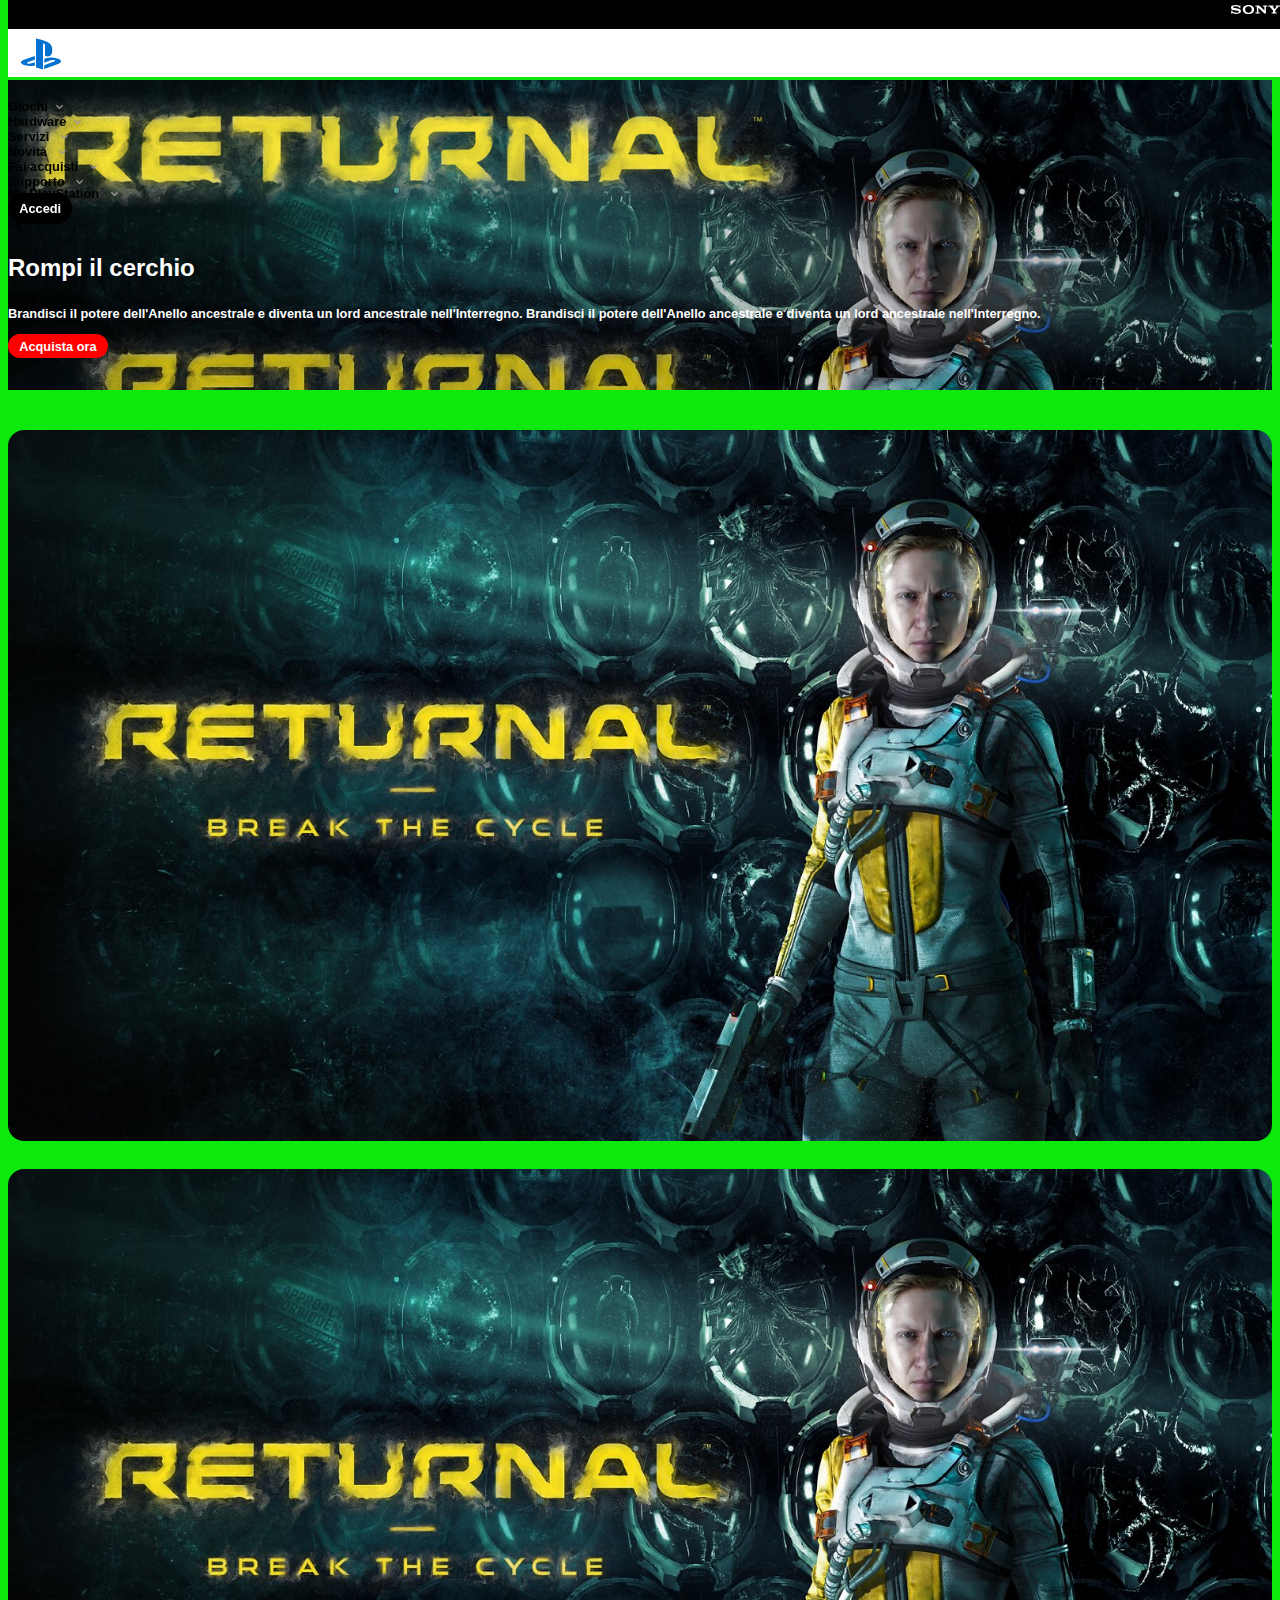
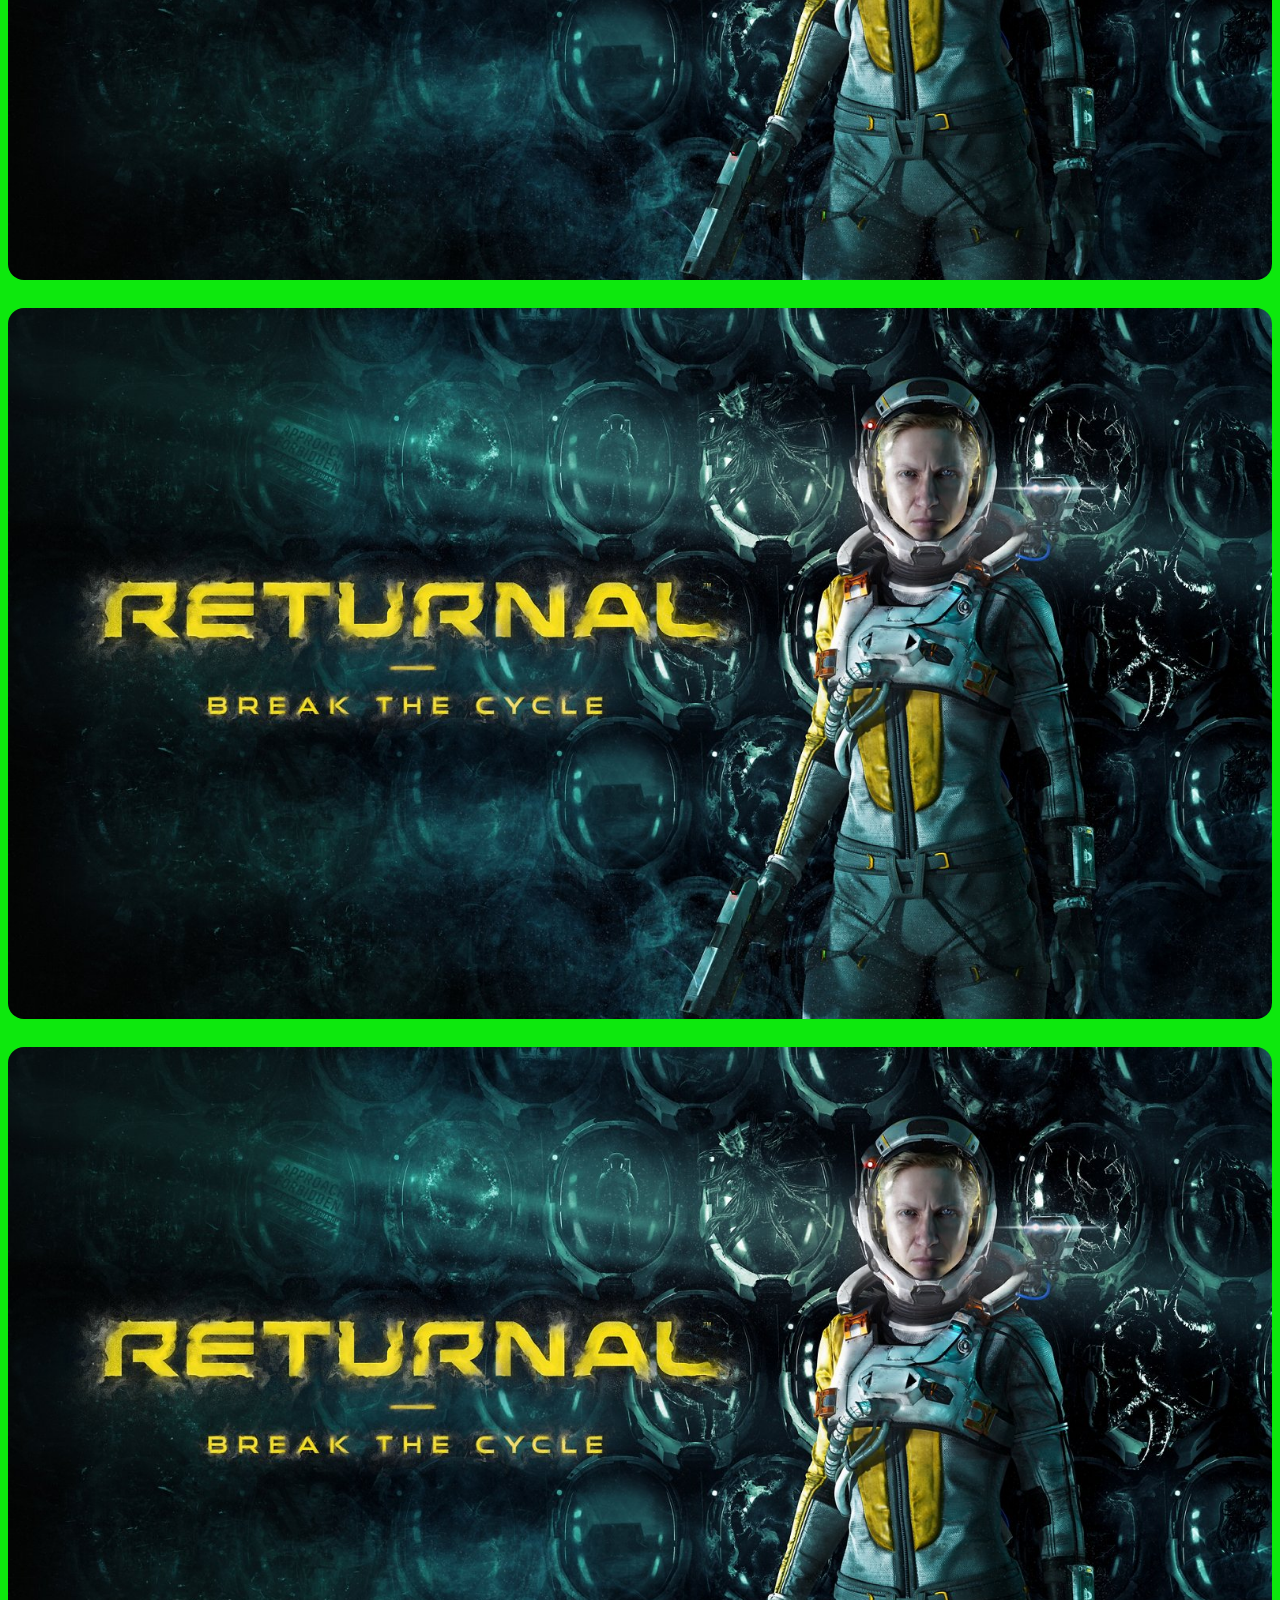
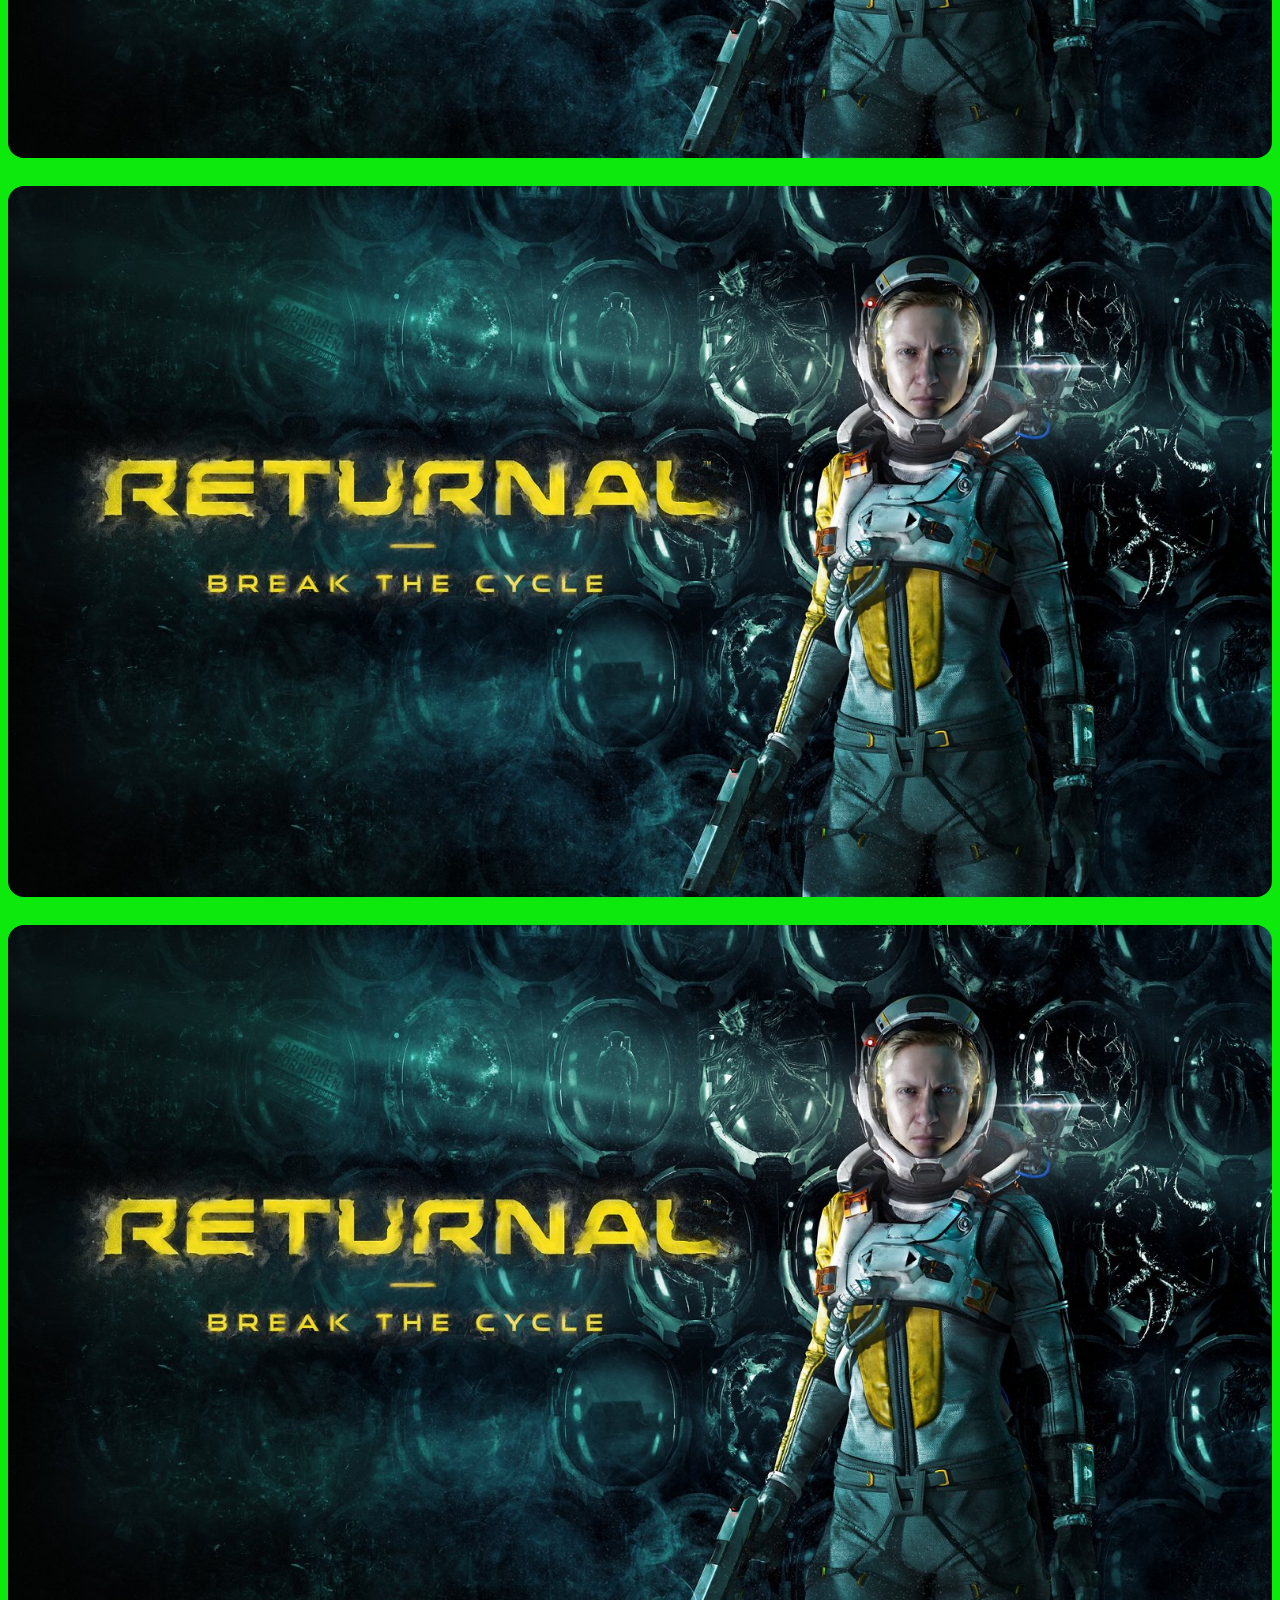
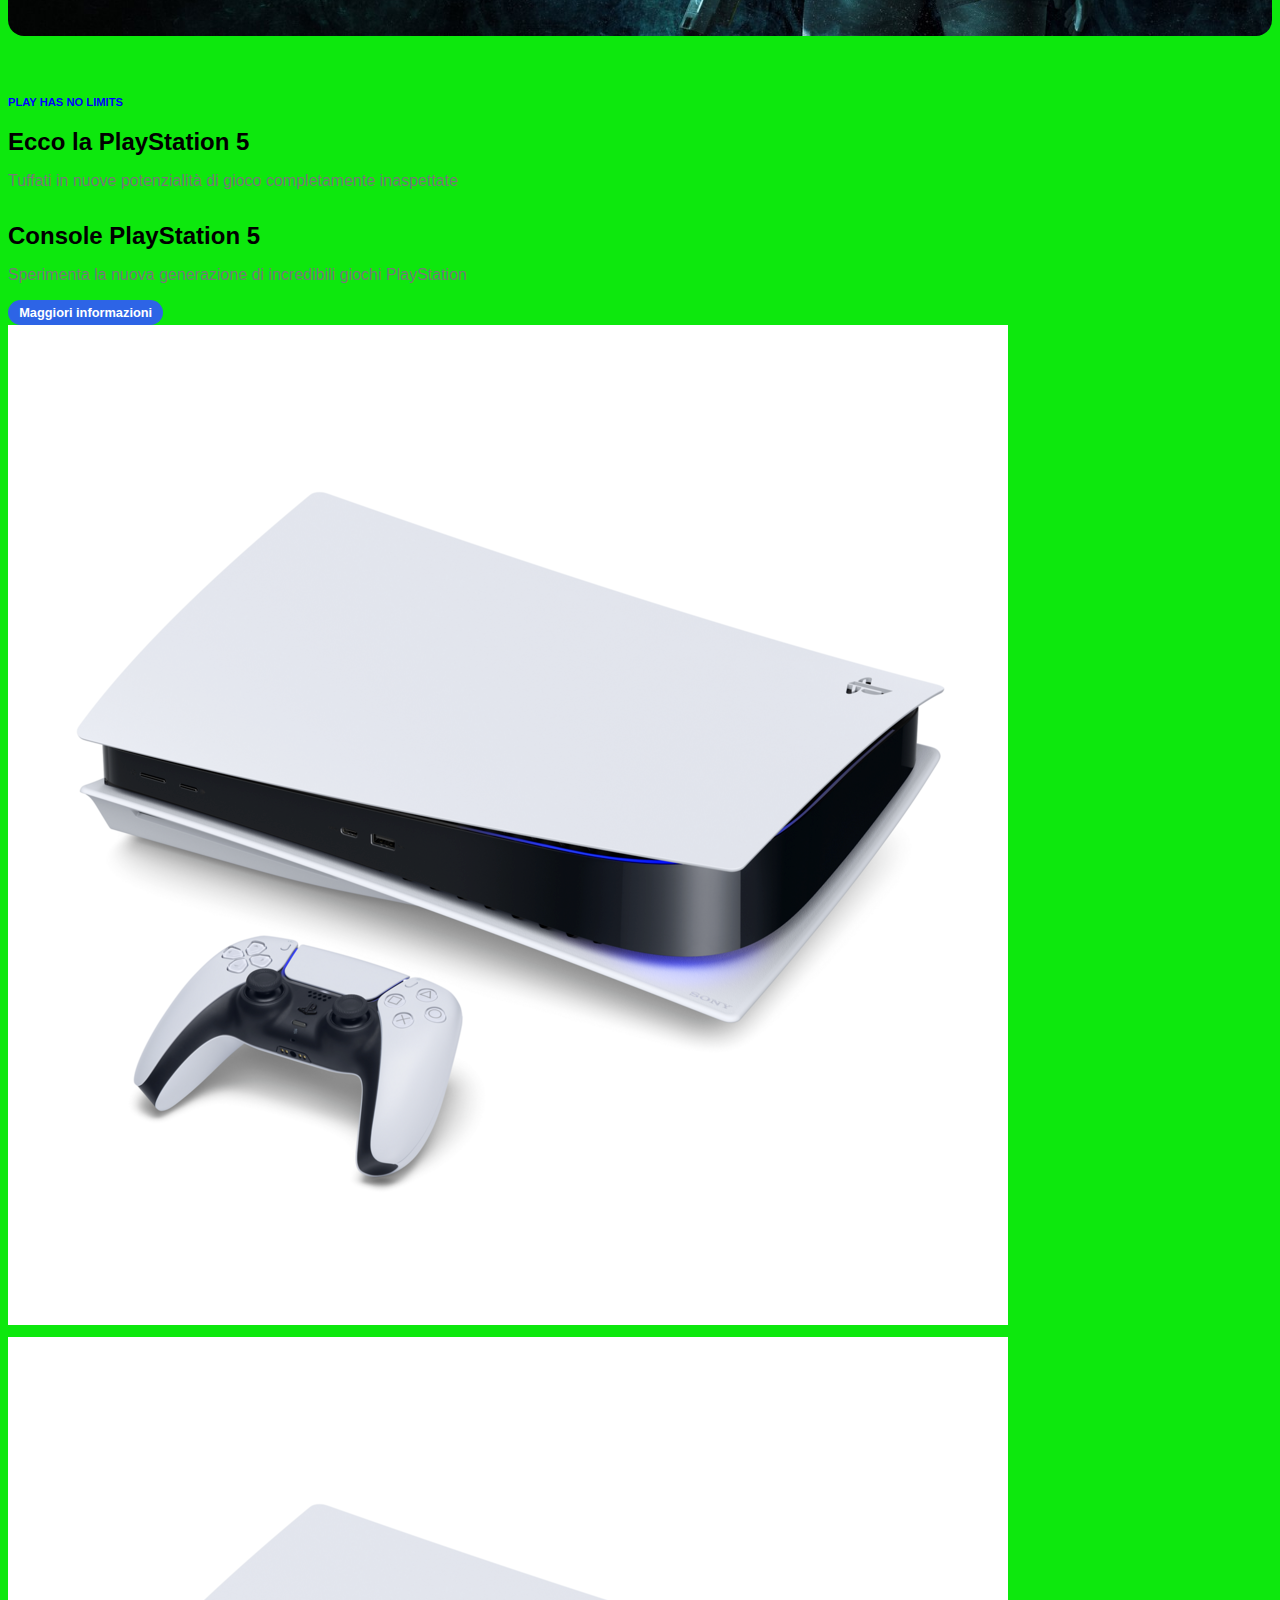
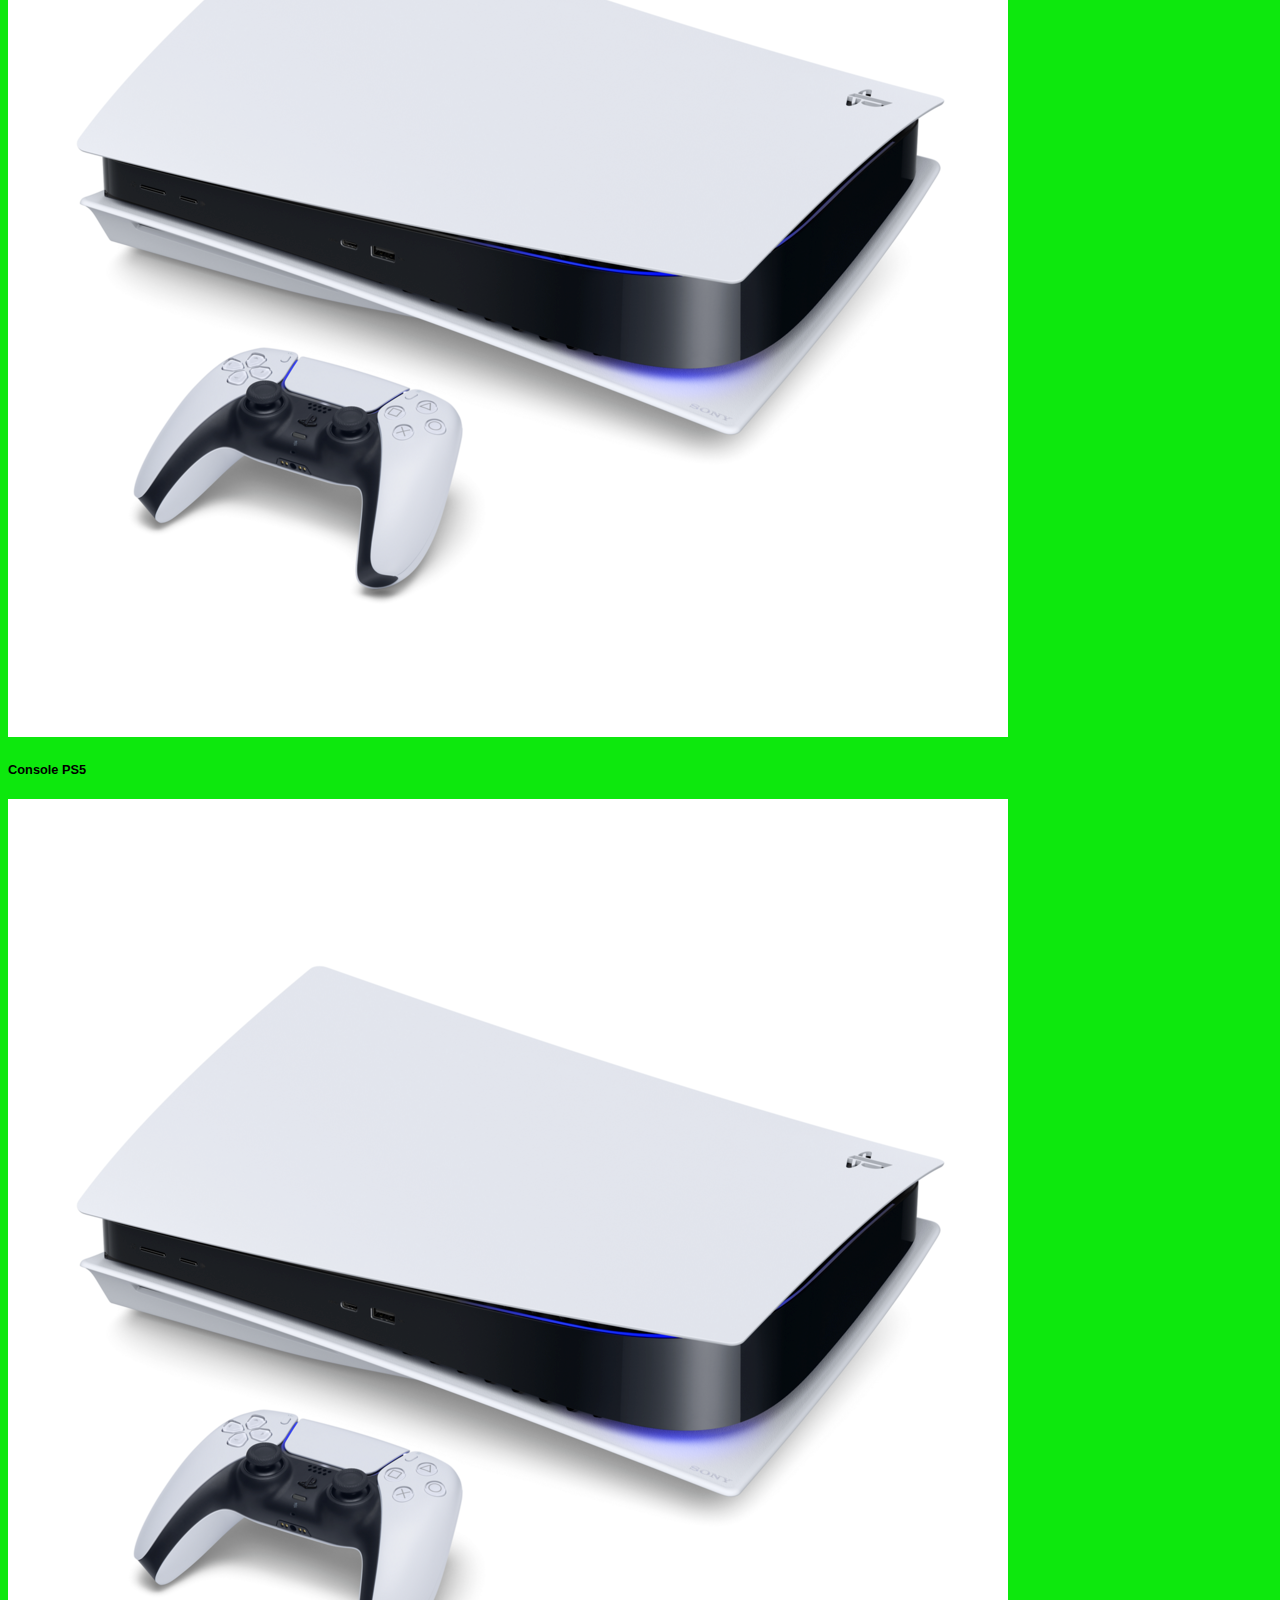
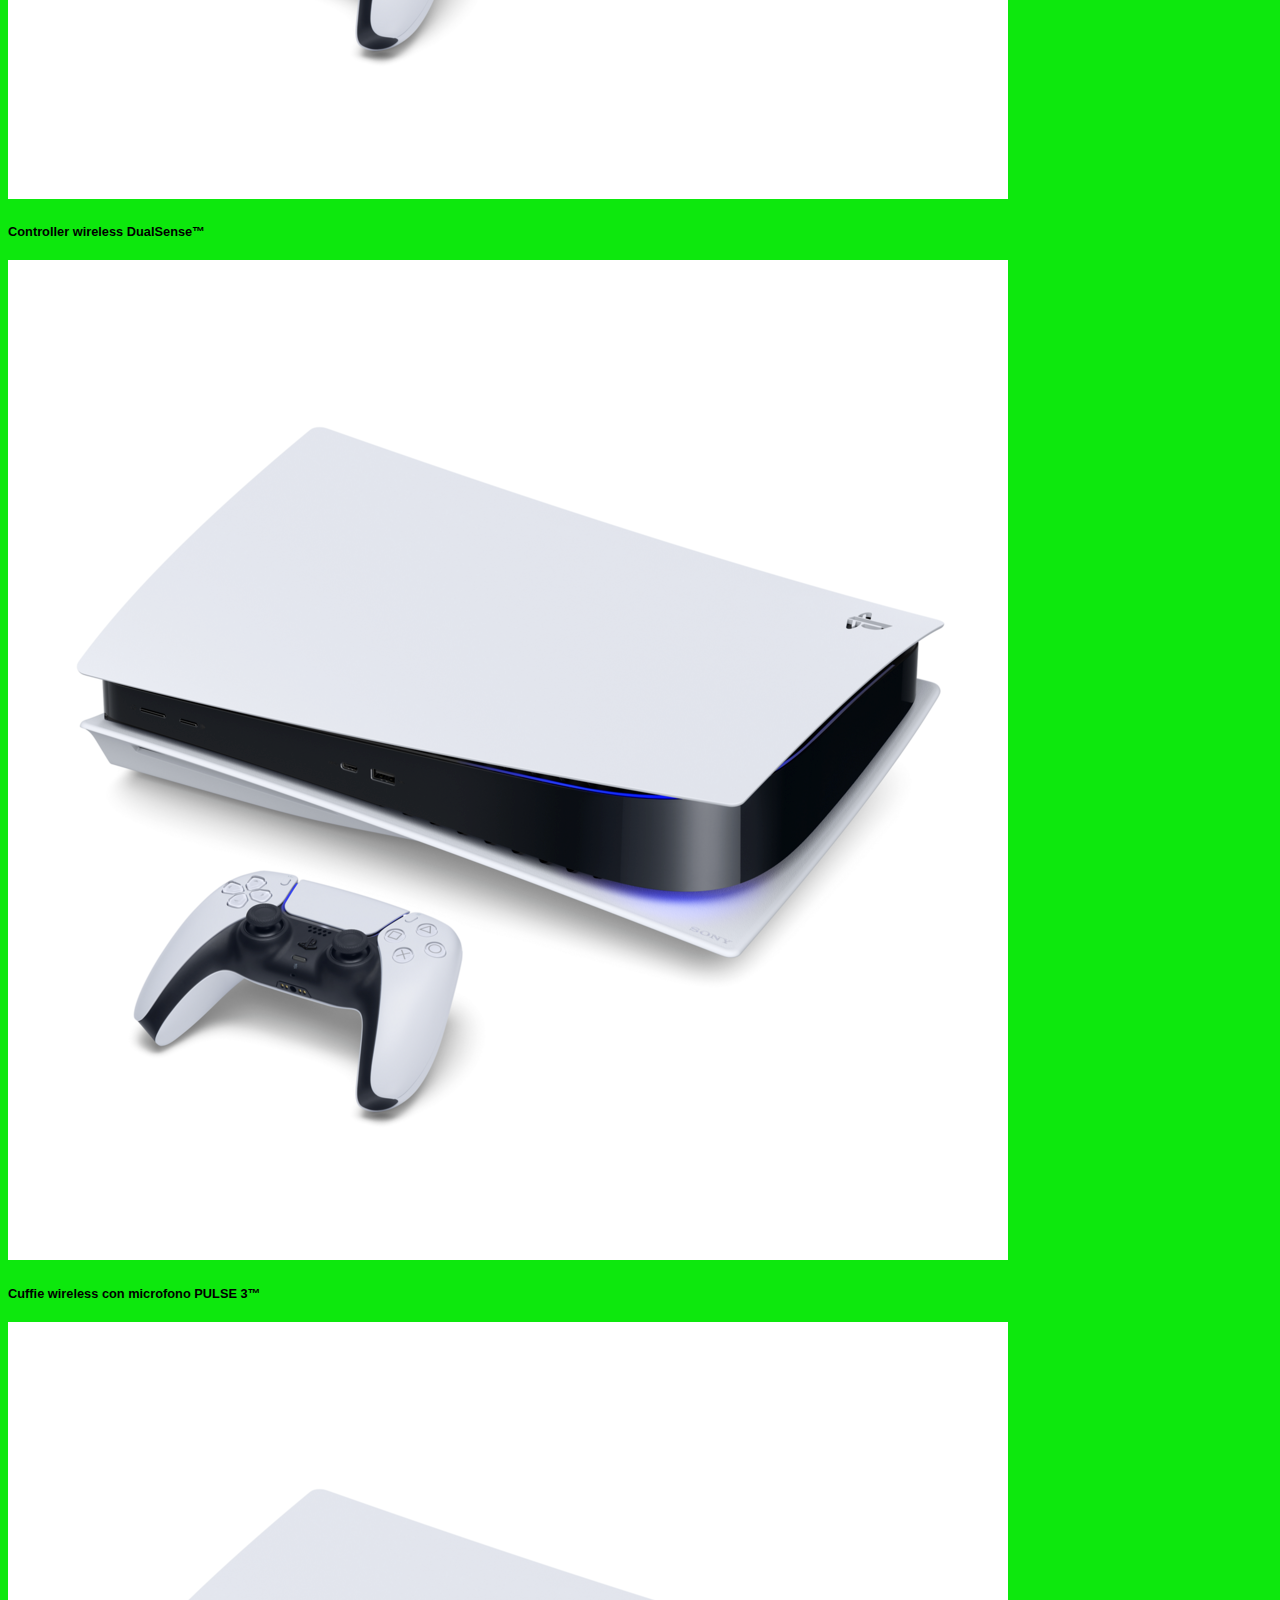
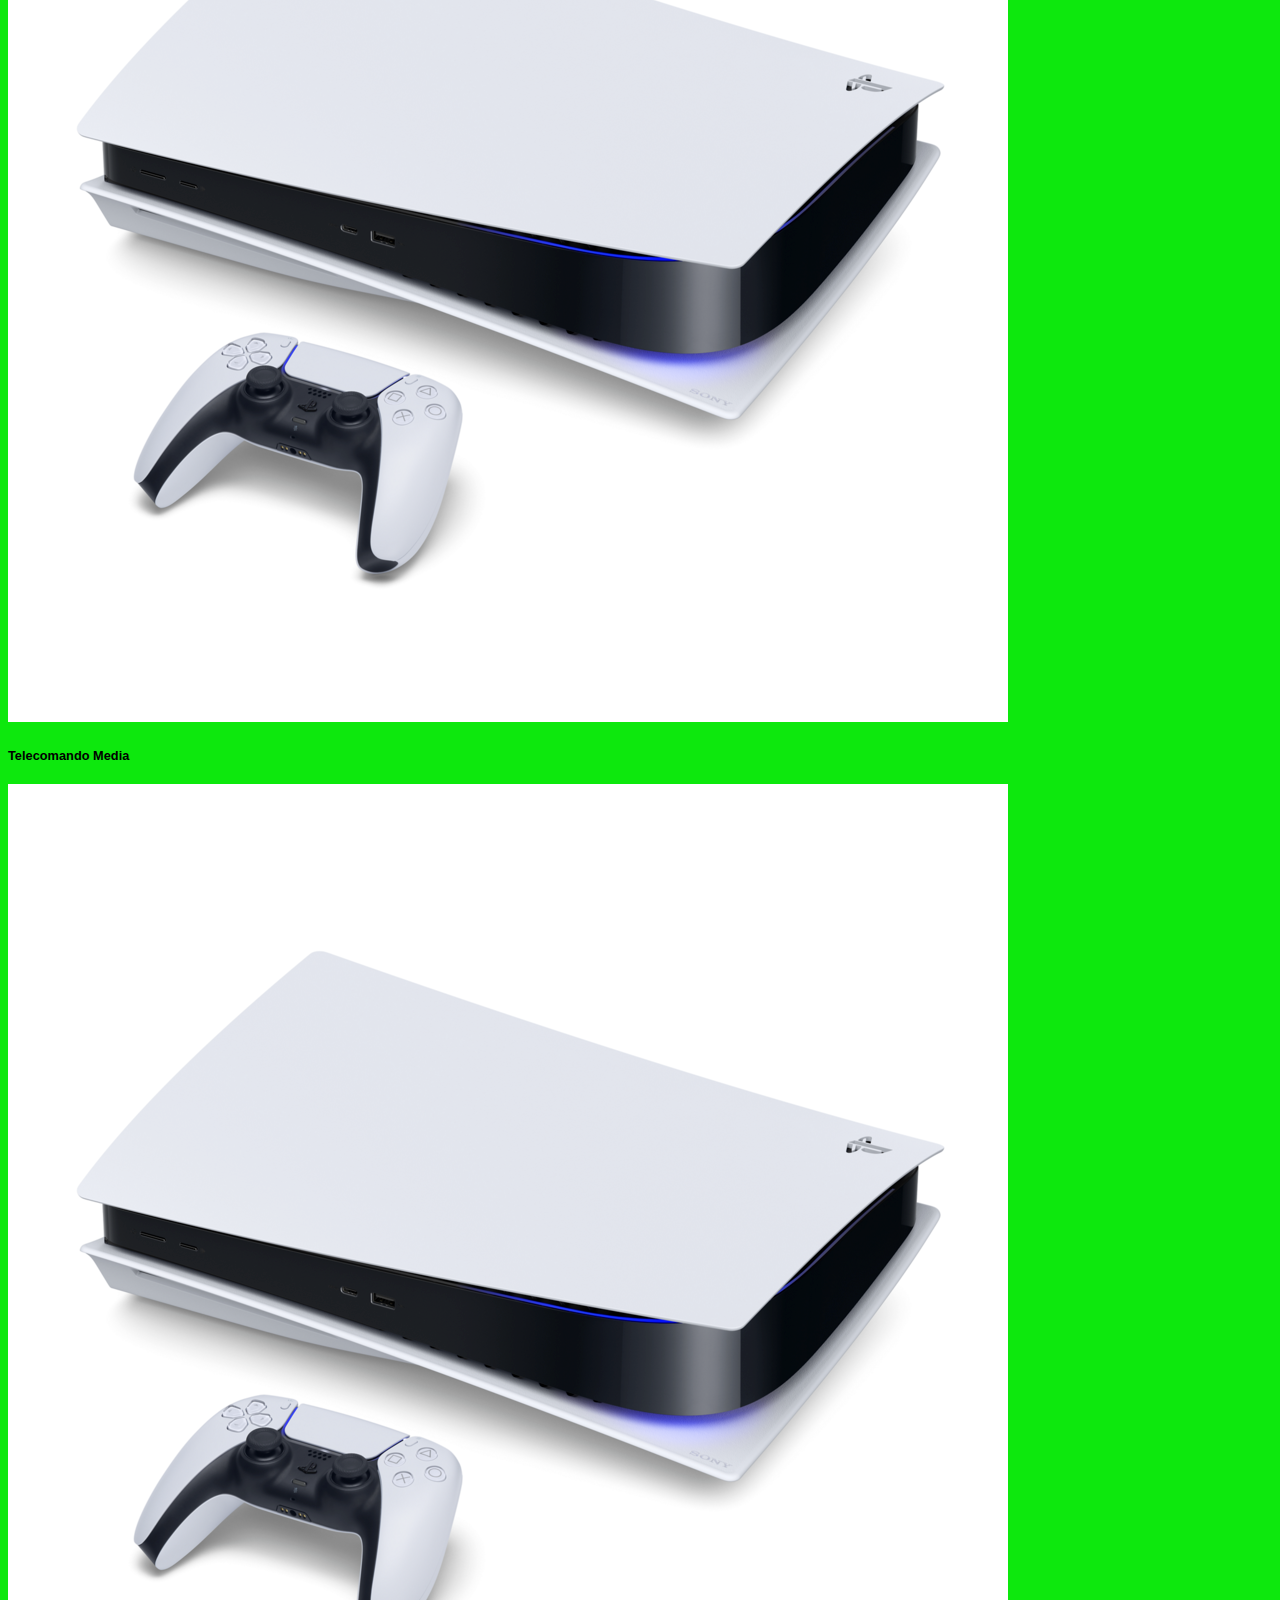
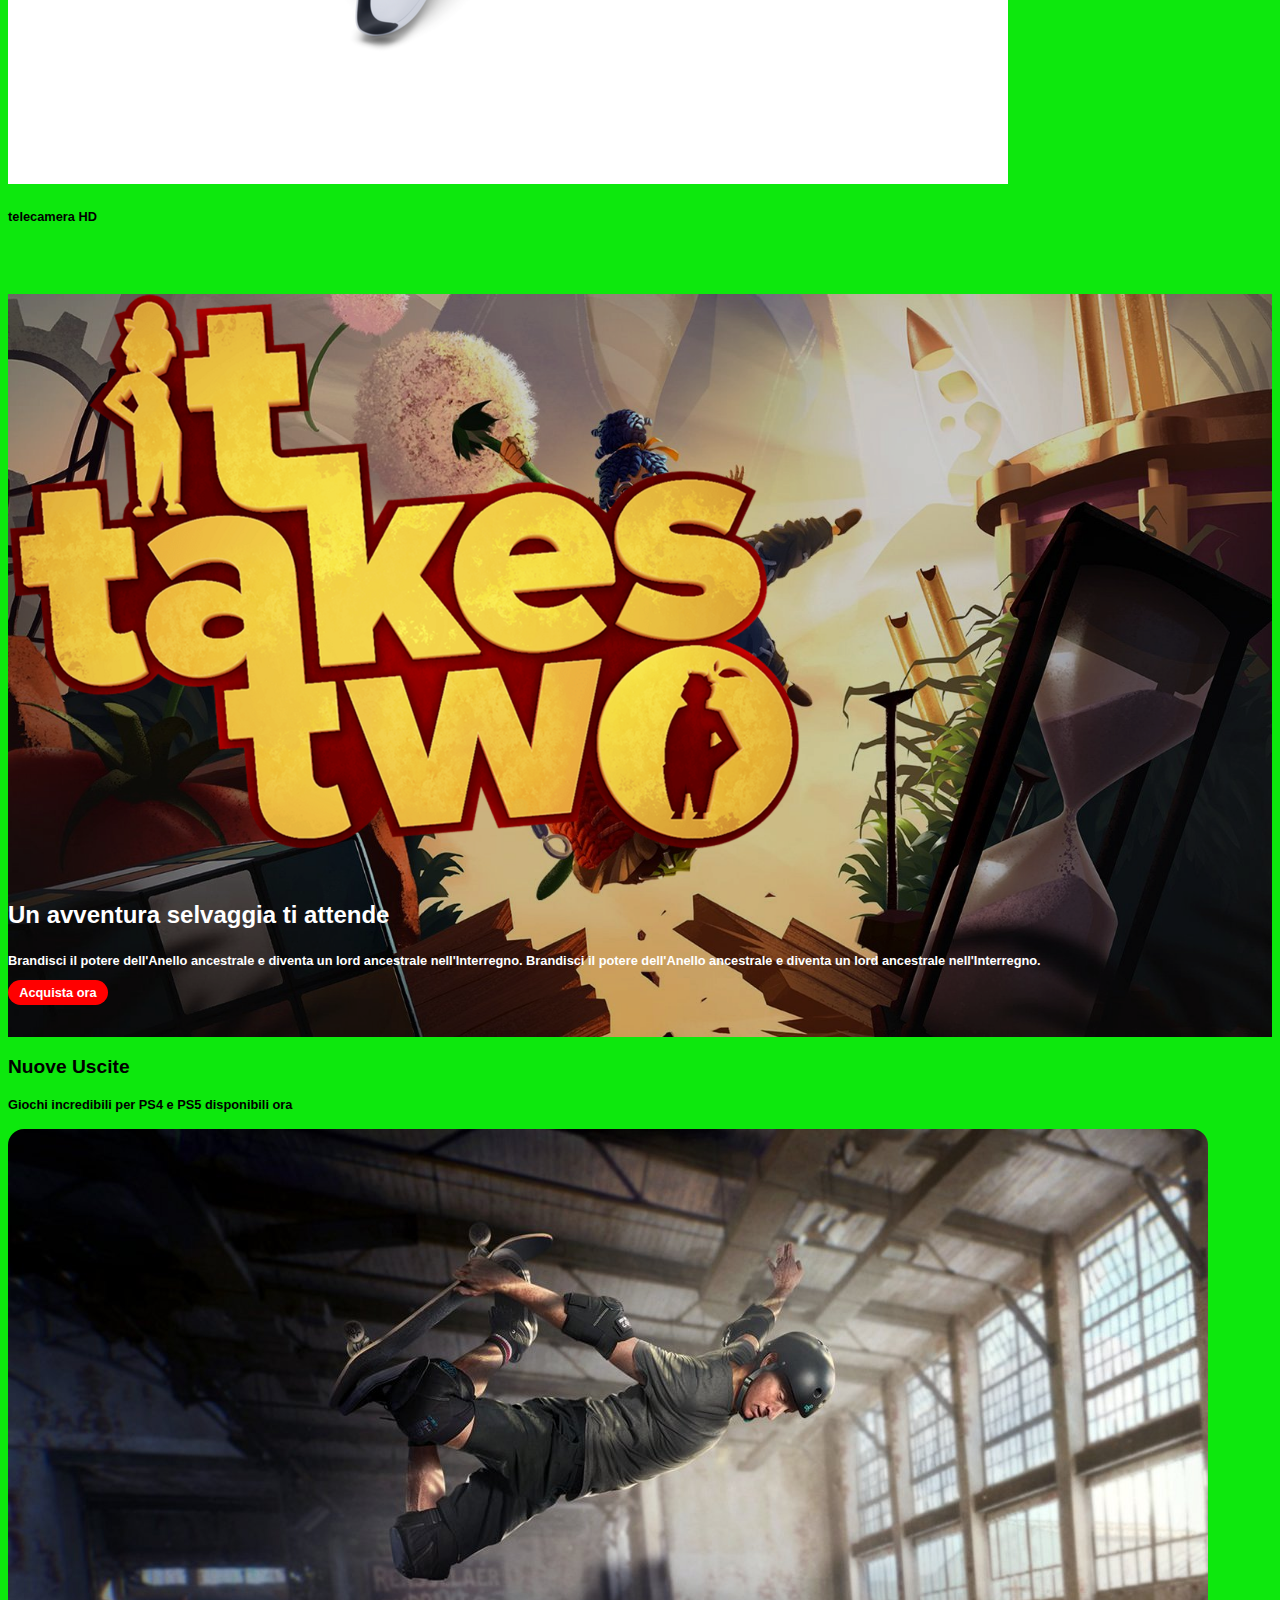
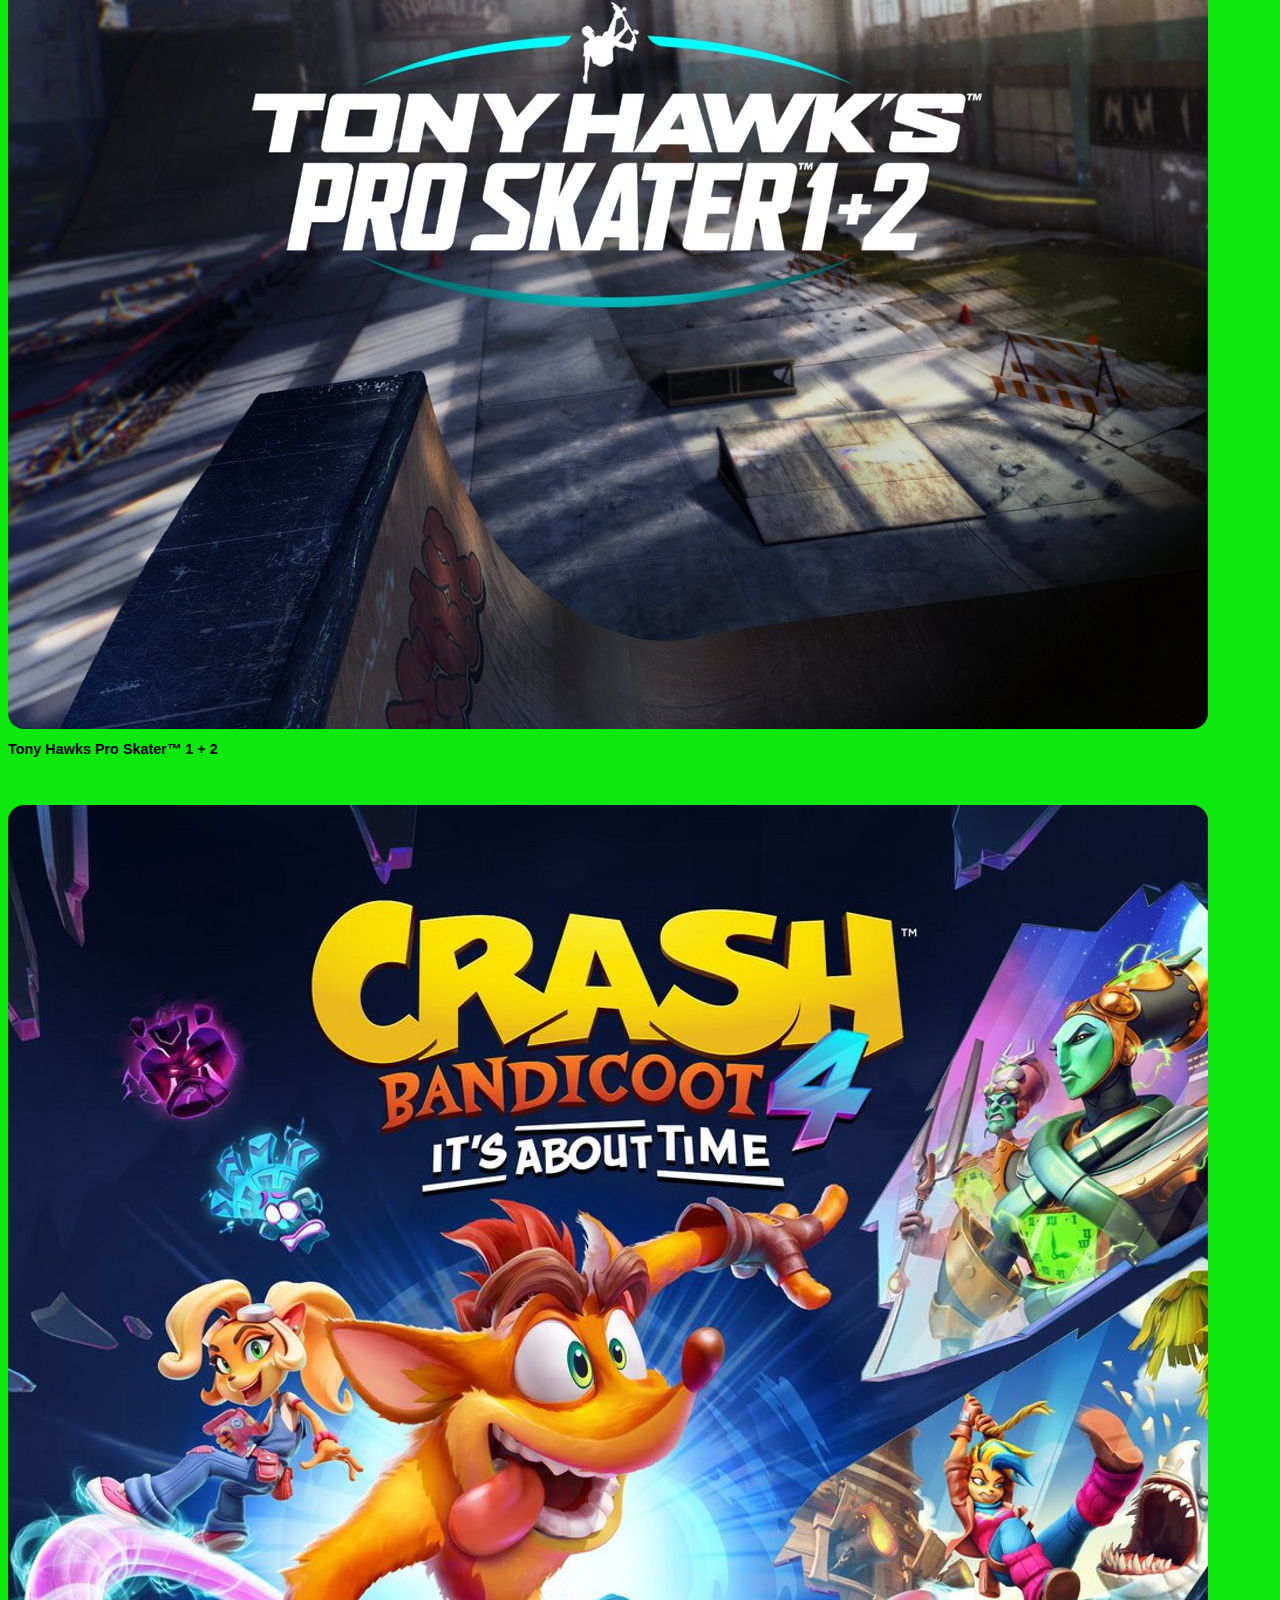
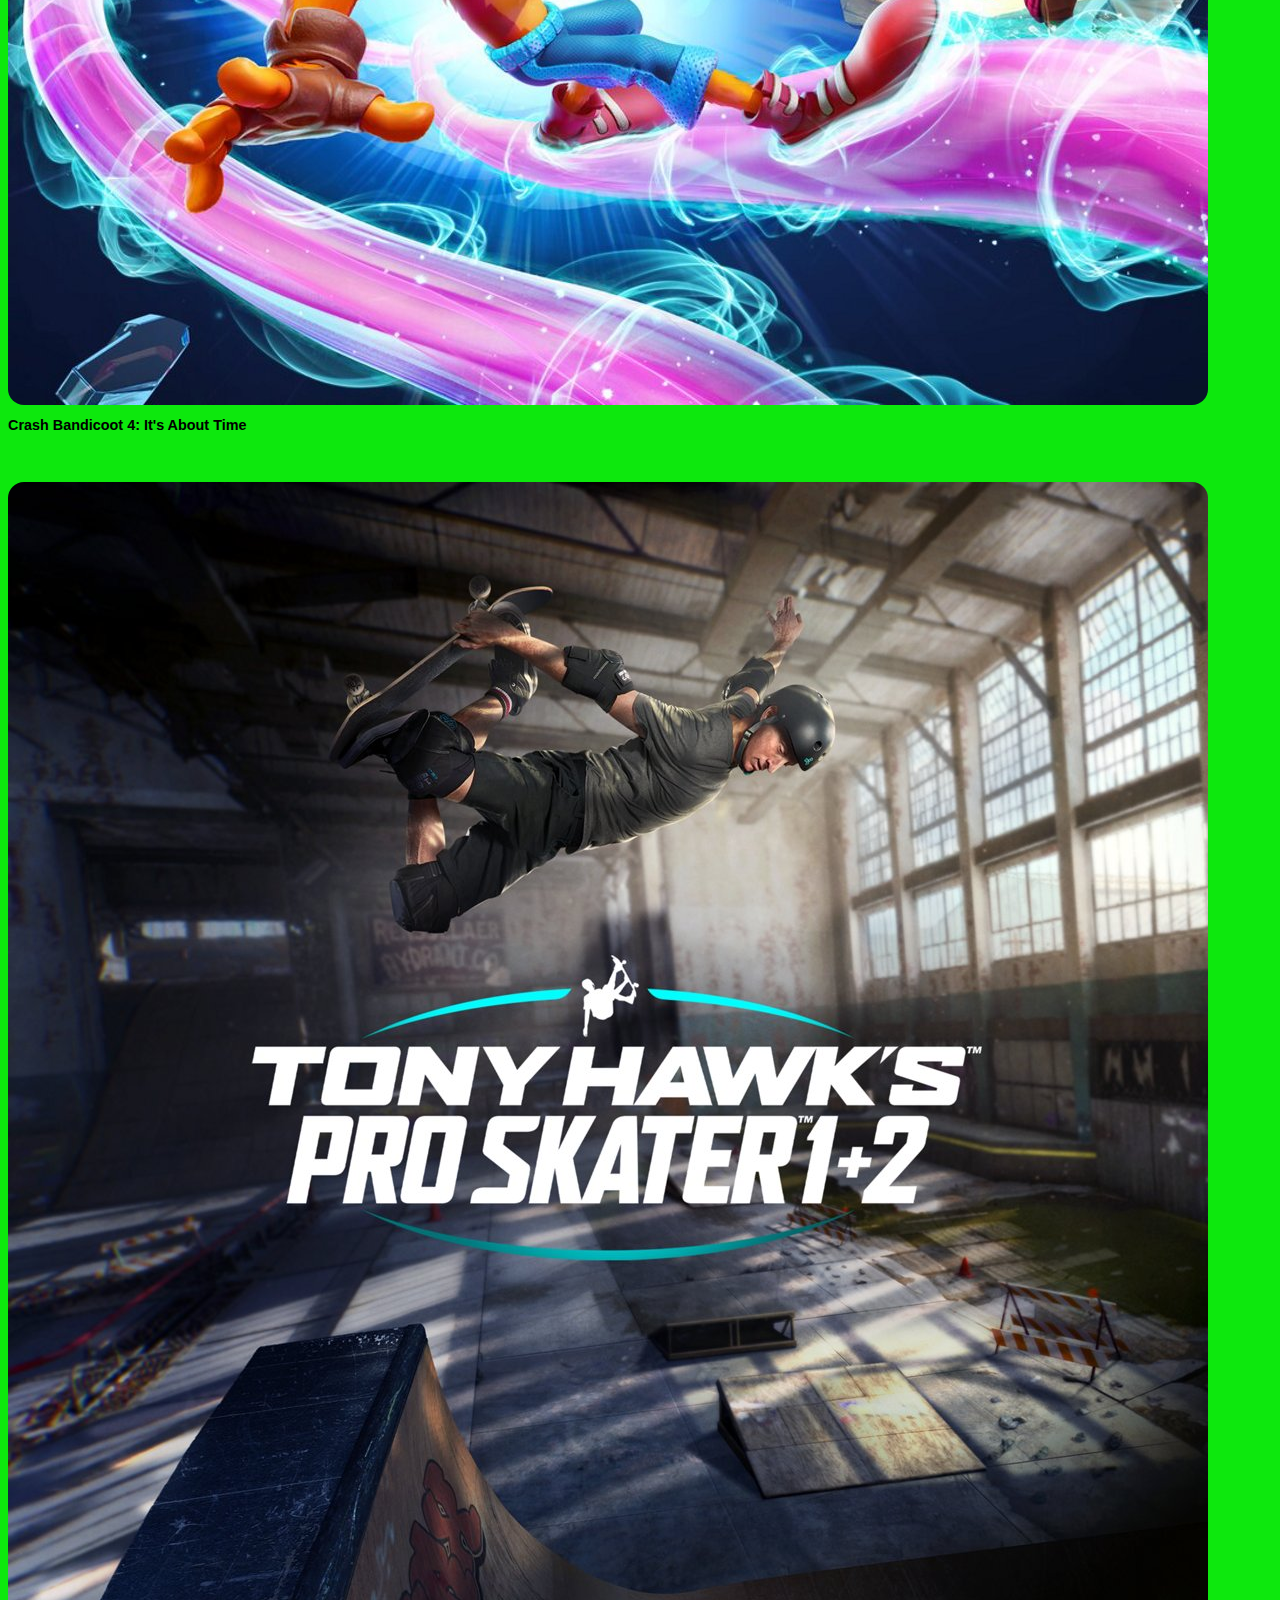
==== index.html @ 292adb89 "new promos" ====
<!DOCTYPE html>
<html lang="en">
<head>
    <meta charset="UTF-8">
    <meta http-equiv="X-UA-Compatible" content="IE=edge">
    <meta name="viewport" content="width=device-width, initial-scale=1.0">
    <link href="https://cdn.jsdelivr.net/npm/bootstrap@5.1.3/dist/css/bootstrap.min.css" rel="stylesheet" integrity="sha384-1BmE4kWBq78iYhFldvKuhfTAU6auU8tT94WrHftjDbrCEXSU1oBoqyl2QvZ6jIW3" crossorigin="anonymous">
    <link rel="stylesheet" href="https://cdnjs.cloudflare.com/ajax/libs/font-awesome/6.1.1/css/all.min.css" integrity="sha512-KfkfwYDsLkIlwQp6LFnl8zNdLGxu9YAA1QvwINks4PhcElQSvqcyVLLD9aMhXd13uQjoXtEKNosOWaZqXgel0g==" crossorigin="anonymous" referrerpolicy="no-referrer" />
    <link rel="stylesheet" href="css/style.css">
    <title>PlayStation</title>
</head>
<body>
    <header>
        <!-- top header  -->
       <div class="top_header">
            <div class="sony_logo_container">
                 <img class="sony_logo" src="img/sony_logo.svg" alt="sony logo">
            </div>
       </div>
        <!-- bottom header   -->
        <div class="bottom_header">
            <div class="bottom_header_content d-flex justify-content-between">
                <div class="nav_left d-flex">
                    <div class="play_logo_container">
                      <img src="img/play_logo.svg" alt="playstation logo" />
                    </div>
                    <nav class="main_menu">
                        <ul class="d-flex">
                            <li>
                                <a href="#">Giochi<span><img class="chevron" src="img/chevron-down-solid.svg" alt="freccia giù"></span></a>
                            </li>
                            <li>
                                <a href="#">Hardware<span><img class="chevron" src="img/chevron-down-solid.svg" alt="freccia giù"></span></a>
                            </li>
                            <li>
                                <a href="#">Servizi<span> <img class="chevron" src="img/chevron-down-solid.svg" alt="freccia giù"></span></a>
                            </li>
                            <li>
                                <a href="#">Novità<span> <img class="chevron" src="img/chevron-down-solid.svg" alt="freccia giù"></span></a>
                            </li>
                            <li>
                                <a href="#">Fai acquisti<span> <img class="chevron" src="img/chevron-down-solid.svg" alt="freccia giù"></span></a>
                            </li>
                            <li>
                                <a href="#">Supporto<span> <img class="chevron" src="img/chevron-down-solid.svg" alt="freccia giù"></span></a>
                            </li>
                        </ul>
                    </nav>
                </div>
                <div class="hamburger_menu">
                    <div class="hamburger_menu_container d-flex">
                      <a href="#"><i class="fa-solid fa-bars"></i></a>
                   </div>
                </div>
                <div class="main_menu">
                    <ul class="d-flex">
                        <li>
                            <a href="#planning">My PlayStation<span> <img class="chevron" src="img/chevron-down-solid.svg" alt=""></span></a>
                        </li>
                        <li>
                            <a class="ms_btn" href="#"> Accedi</a>
                        </li>
                        <li>
                          <a href="#"><img class="ms_lens" src="img/lens.svg" alt="search"></a> 
                        </li>
                       
                    </ul>
                </div>
            </div>
        </div>
    </header>
    <main>
          <!-- returnal rompi il cerchio  -->
          <section id="ms_jumbotron">
              <div class="ms_jumbotron_container">
                  <div class="ms_overlay"></div>
                  <div class="container">
                      <div class="row row-cols-1 row-cols-md-3 ">
                          <div class="col">
                              <div class="big_game_card">
                                  <div class="img_container">
                                    <img src="img/returnal-hero-banner-logo.png" alt="">
                                  </div>   
                                  <h2>Rompi il cerchio</h2>
                                  <p>Brandisci il potere dell'Anello ancestrale e diventa un lord ancestrale nell'Interregno. Brandisci il potere dell'Anello ancestrale e diventa un lord ancestrale nell'Interregno.</p>
                                  <a href="#"><div class="ms_btn ms_common">Acquista ora</div></a>
                                </div>
                            </div>
                        </div>
                    </div>
                </div>
          </section>
          <!-- tessere giochi -->
          <div class="small_games_cards">
              <div class="small_games_cards_container">
                 <div class="container">
                     <div class="row row-cols-2 row-cols-sm-3 row-cols-lg-6">
                         <!-- inizio col  -->
                           <div class="col">
                               <div class="small_game_card">
                                    <div class="img_container blue_frame">
                                        <img src="img/returnal-listing-thumb-01-ps5.jpg" alt="returnal image">
                                    </div>
                               </div>
                           </div>
                           <!-- fine col  -->
                            <!-- inizio col  -->
                            <div class="col">
                                <div class="small_game_card">
                                     <div class="img_container">
                                         <img src="img/returnal-listing-thumb-01-ps5.jpg" alt="returnal image">
                                     </div>
                                </div>
                            </div>
                            <!-- fine col  -->
                             <!-- inizio col  -->
                           <div class="col">
                            <div class="small_game_card">
                                 <div class="img_container">
                                     <img src="img/returnal-listing-thumb-01-ps5.jpg" alt="returnal image">
                                 </div>
                            </div>
                        </div>
                        <!-- fine col  -->
                         <!-- inizio col  -->
                         <div class="col">
                            <div class="small_game_card">
                                 <div class="img_container">
                                     <img src="img/returnal-listing-thumb-01-ps5.jpg" alt="returnal image">
                                 </div>
                            </div>
                        </div>
                        <!-- fine col  -->
                         <!-- inizio col  -->
                         <div class="col">
                            <div class="small_game_card">
                                 <div class="img_container">
                                     <img src="img/returnal-listing-thumb-01-ps5.jpg" alt="returnal image">
                                 </div>
                            </div>
                        </div>
                        <!-- fine col  -->
                         <!-- inizio col  -->
                         <div class="col">
                            <div class="small_game_card">
                                 <div class="img_container">
                                     <img src="img/returnal-listing-thumb-01-ps5.jpg" alt="returnal image">
                                 </div>
                            </div>
                        </div>
                        <!-- fine col  -->
                     </div>
                 </div>
              </div>
          </div>
          <section id="console_reveal">
               <div class="console_reveal_container">
                     <div class="container">
                         <div class="reusable_card text-center">
                            <h3>play has no limits</h3>
                            <h2>Ecco la PlayStation 5</h2>
                            <p>Tuffati in nuove potenzialità di gioco completamente inaspettate</p>
                         </div>
                     </div>
               </div>
          </section>      
        <section id="console_playstation">
            <div class="console_playstation_container">
                <div class="container">
                    <div class="row row-cols-1 row-cols-md-2 d-flex align-items-center">
                        <!-- inizio col -->
                        <div class="col">
                            <div class="reusable_card">
                                <h2>Console PlayStation 5</h2>
                                <p>Sperimenta la nuova generazione di incredibili giochi PlayStation</p>
                                <a href=""><div class="ms_btn ms_common blue_btn">Maggiori informazioni</div></a>
                            </div>
                        </div>
                        <!-- fine col     -->
                        <!-- inizio col  -->
                        <div class="col">
                            <div class="img_container">
                                <img src="img/playstation-5-thumb.png" alt="console image 1">
                            </div>
                        </div>    
                        <!-- fine col  -->
                    </div>    
                </div>
              </div>
              <div class="console_pictures_container">
                <div class="container">
                    <div class="row row-cols-3 gx-0 row-cols-md-5 gx-3">
                        <!-- inizio col -->
                            <div class="col_container">
                                <img src="img/playstation-5-thumb.png" alt="console image">
                                <h5 class="text-center">Console PS5</h5>
                            </div>
                          <!-- inizio col -->
                          <div class="col_container">
                            <img src="img/playstation-5-thumb.png" alt="controller image">
                            <h5 class="text-center">Controller wireless DualSense&#8482;</h5>
                        </div>
                         <!-- inizio col -->
                         <div class="col_container">
                            <img src="img/playstation-5-thumb.png" alt="headphone image">
                            <h5 class="text-center">Cuffie wireless con microfono PULSE 3&#8482;</h5>
                        </div>
                         <!-- inizio col -->
                         <div class="col_container">
                            <img src="img/playstation-5-thumb.png" alt="remote image">
                            <h5 class="text-center">Telecomando Media</h5>
                        </div>
                         <!-- inizio col -->
                         <div class="col_container">
                            <img src="img/playstation-5-thumb.png" alt="webcam image">
                            <h5 class="text-center">telecamera HD</h5>
                        </div>  
                        </div>    
                    </div>    
                </div>
          </section>
          <!-- It takes two  -->
          <section id="it_takes_two">
            <div class="it_takes_two_container">
                <div class="ms_overlay"></div>
                <div class="container">
                    <div class="row row-cols-1 row-cols-md-3 ">
                        <div class="col">
                            <div class="big_game_card">
                                <div class="img_container">
                                    <img src="img/it-takes-two-logo.png" alt="">
                                </div>   
                                <h2>Un avventura selvaggia ti attende</h2>
                                <p>Brandisci il potere dell'Anello ancestrale e diventa un lord ancestrale nell'Interregno. Brandisci il potere dell'Anello ancestrale e diventa un lord ancestrale nell'Interregno.</p>
                                <a href="#"><div class="ms_btn ms_common">Acquista ora</div></a>
                              </div>
                          </div>
                      </div>
                  </div>
              </div>
        </section>
        <section id="new_releases">
              <div class="container">
                   <div class="new_releases_text">
                       <h3>Nuove Uscite</h3>
                       <h4>Giochi incredibili per PS4 e PS5 disponibili ora</h4>
                   </div>
                   <div class="row row-cols-2 row-cols-sm-3 row-cols-lg-6">
                       <!-- inizo col   -->
                    <div class="col">
                        <div class="small_game_card">
                             <div class="img_container">
                                 <img src="img/tony-hawks-pro-skater-1-2-store-art.jpg" alt="tony hawks image">
                             </div>
                             <h5>Tony Hawks Pro Skater&#8482; 1 + 2</h5>
                        </div>
                    </div>
                    <!-- fine col   -->
                         <!-- inizo col   -->
                         <div class="col">
                            <div class="small_game_card">
                                 <div class="img_container">
                                     <img src="img/crash-bandicoot-4-its-about-time-store-art.jpg" alt="crash bandicoot image">
                                 </div>
                                 <h5>Crash Bandicoot 4: It's About Time</h5>
                            </div>
                        </div>
                        <!-- fine col   -->
                    <div class="col">
                        <div class="small_game_card">
                                <div class="img_container">
                                    <img src="img/tony-hawks-pro-skater-1-2-store-art.jpg" alt="tony hawks image">
                                </div>
                                <h5>Tony Hawks Pro Skater&#8482; 1 + 2</h5>
                        </div>
                    </div>
                    <!-- fine col   -->
                            <!-- inizo col   -->
                            <div class="col">
                                <div class="small_game_card">
                                     <div class="img_container">
                                         <img src="img/crash-bandicoot-4-its-about-time-store-art.jpg" alt="crash bandicoot image">
                                     </div>
                                     <h5>Crash Bandicoot 4 : It's About Time</h5>
                                </div>
                            </div>
                            <!-- fine col   -->
                            <div class="col">
                                <div class="small_game_card">
                                     <div class="img_container">
                                         <img src="img/tony-hawks-pro-skater-1-2-store-art.jpg" alt="tony hawks image">
                                     </div>
                                     <h5>Tony Hawks Pro Skater&#8482; 1 + 2</h5>
                                </div>
                            </div>
                            <!-- fine col   -->
                                 <!-- inizo col   -->
                                 <div class="col">
                                    <div class="small_game_card">
                                         <div class="img_container">
                                             <img src="img/crash-bandicoot-4-its-about-time-store-art.jpg" alt="crash bandicoot image">
                                         </div>
                                         <h5>Crash Bandicoot 4 : It's About Time</h5>
                                    </div>
                                </div>
                                <!-- fine col   -->
                                    <!-- inizo col   -->
                    <div class="col">
                        <div class="small_game_card">
                             <div class="img_container">
                                 <img src="img/tony-hawks-pro-skater-1-2-store-art.jpg" alt="tony hawks image">
                             </div>
                             <h5>Tony Hawks Pro Skater&#8482; 1 + 2</h5>
                        </div>
                    </div>
                    <!-- fine col   -->
                            <!-- inizo col   -->
                            <div class="col">
                            <div class="small_game_card">
                                    <div class="img_container">
                                        <img src="img/crash-bandicoot-4-its-about-time-store-art.jpg" alt="crash bandicoot image">
                                    </div>
                                    <h5>Crash Bandicoot 4 : It's About Time</h5>
                            </div>
                    </div>
                    <!-- fine col   -->
                    <div class="col">
                        <div class="small_game_card">
                                <div class="img_container">
                                    <img src="img/tony-hawks-pro-skater-1-2-store-art.jpg" alt="tony hawks image">
                                </div>
                                <h5>Tony Hawks Pro Skater&#8482; 1 + 2</h5>
                        </div>
                    </div>
                <!-- fine col   -->
                        <!-- inizo col   -->
                        <div class="col">
                        <div class="small_game_card">
                                <div class="img_container">
                                    <img src="img/crash-bandicoot-4-its-about-time-store-art.jpg" alt="crash bandicoot image">
                                </div>
                                <h5>Crash Bandicoot 4 : It's About Time</h5>
                        </div>
                    </div>
                    <!-- fine col   -->
                    <div class="col">
                        <div class="small_game_card">
                                <div class="img_container">
                                    <img src="img/tony-hawks-pro-skater-1-2-store-art.jpg" alt="tony hawks image">
                                </div>
                                <h5>Tony Hawks Pro Skater&#8482; 1 + 2</h5>
                        </div>
                    </div>
                    <!-- fine col   -->
                            <!-- inizo col   -->
                            <div class="col">
                            <div class="small_game_card">
                                    <div class="img_container">
                                        <img src="img/crash-bandicoot-4-its-about-time-store-art.jpg" alt="crash bandicoot image">
                                    </div>
                                    <h5>Crash Bandicoot 4 : It's About Time</h5>
                            </div>
                        </div>
                        <!-- fine col   -->
                   </div>
              </div>
        </section>
        <section>
              <!-- esplora playstation  -->
            <div class="console_reveal_container">
                <div class="container">
                    <div class="reusable_card text-center">
                       <h2>Esplora la PlayStation<span class="registered_trademark">&#174;</span> 4</h2>
                       <p>Tuffati in nuove potenzialità di gioco completamente inaspettate. Tuffati in nuove potenzialità di gioco completamente inaspettate.Tuffati in nuove completamente inaspettate.</p>
                    </div>
                    <div class="row row-cols-1 row-cols-md-3">
                        <!-- inizio col  -->
                       <div class="col">
                            <div class="img_container">
                                <img src="img/ps4-slim-homepage-image-block.jpg" alt="ps4 slim image">
                            </div>
                            <div class="reusable_card">
                                <h2>PlayStation 4</h2>
                                <p>Sperimenta la nuova generazione di incredibili giochi PlayStation con 1 TB di spazio di archiviazione. </p>
                                <a href=""><div class="ms_btn ms_common blue_btn">Scopri di più</div></a>
                            </div>
                        </div>
                        <!-- fine col  -->
                         <!-- inizio col  -->
                       <div class="col">
                        <div class="img_container">
                            <img src="img/double11-202010-tw-psvr.jpg" alt="ps4 slim image">
                        </div>
                        <div class="reusable_card">
                            <h2>PlayStation VR</h2>
                            <p>Sperimenta la nuova generazione di incredibili giochi PlayStation con 1 TB di spazio di archiviazione. </p>
                            <a href=""><div class="ms_btn ms_common blue_btn">Scopri di più</div></a>
                        </div>
                    </div>
                    <!-- fine col  -->
                     <!-- inizio col  -->
                     <div class="col">
                        <div class="img_container">
                            <img src="img/dualshock-4-listing-thumb.jpg" alt="ps4 slim image">
                        </div>
                        <div class="reusable_card">
                            <h2>Accessori</h2>
                            <p>Sperimenta la nuova generazione di incredibili giochi PlayStation con 1 TB di spazio di archiviazione. </p>
                            <a href=""><div class="ms_btn ms_common blue_btn">Scopri di più</div></a>
                        </div>
                    </div>
                    <!-- fine col  -->
                    </div>
                </div>
          </div>
        </section>
        <!-- playstation plus  -->
        <section id="playstation_plus">
            <div class="playstation_plus_container">
                <div class="container">
                    <div class="row row-cols-1 row-cols-md-2 d-flex align-items-center">
                        <!-- inizio col  -->
                        <div class="col">
                            <div class="img_container">
                                <img src="img/ps-plus-logo.png" alt="play station plus logo">
                            </div>
                            <h3>Migliora la tua giochi PlayStation con 1 TB di spazio di archiviazione. Migliora la tua giochi PlayStation.</h3>
                            <a href=""><div class="ms_btn ms_common blue_btn">Esplora PlayStation plus</div></a>
                        </div>
                        <!-- fine col  -->
                        <div class="col">
                            <div class="pp_img_container">
                                <img src="img/ps-plus-april-monthly-games-featured-image-block.png" alt="play station plus image">
                            </div>
                        <!-- fine col  -->
                    </div>
                </div>
            </div>
        </section>
         <!-- nuovi sconti su store  -->
         <section id="new_promos">
             <div class="new_promos_container">
                   <div class="container">
                    <div class="reusable_card text-center">
                        <h2>Nuovi sconti su PlayStation Store<span class="registered_trademark">&#174;</span> 4</h2>
                        <p>Tuffati in nuove potenzialità di gioco completamente inaspettate. Tuffati in nuove potenzialità.</p>
                     </div>
                     <div class="row row-cols-1 row-cols-md-3">
                         <!-- inizio col  -->
                         <div class="col">
                              <div class="img_container">
                                  <img src="img/playstation-store-games-under-20-spotlight.jpg" alt="playstation store1">
                              </div>
                        </div>
                         <!-- fine col  -->
                           <!-- inizio col  -->
                           <div class="col">
                            <div class="img_container">
                                <img src="img/playstation-store-golden-week-sale-spotlight.jpg" alt="playstation store2">
                            </div>
                      </div>
                       <!-- fine col  -->
                         <!-- inizio col  -->
                         <div class="col">
                            <div class="img_container">
                                <img src="img/playstation-store-free-to-play-spotlight.png" alt="playstation store3">
                            </div>
                      </div>
                       <!-- fine col  -->

                     </div>



                   </div>




             </div>
     




         </section>
          <!-- playstation now  -->
          <!-- seguici sui social  -->
    </main>
    <footer>
        <!-- top footer  -->
        <!-- bottom footer   -->
    </footer>
</body>
</html>
---- css/style.css ----
body{
    background-color: rgb(167, 144, 49);
    font-family: Arial, sans-serif;
}

/* COMMON  */

img {
    max-width: 100%;
}

a{
    text-decoration: none;
    color: inherit;
}

ul{
    padding-left: 0;
}

ul li{
    list-style-type: none;
}

section{
    padding-bottom: 1rem;
}


/* Utilities  */


.big_game_card h2{
    font-weight: 600;
    /* padding-top: 10rem; */
    margin-bottom: 1.5rem;
    color: white;
}

.big_game_card p{
    font-size: 0.8rem;
    font-weight: 600;
    color: white;
}

.reusable_card h2{
    font-weight: 600;
    margin-bottom: 1rem;
}

.reusable_card p{
    color: #787878;
}

/* buttons  */

.ms_btn{
    color: white;
    background-color: black;
    padding: 0.5rem 0.7rem;
    border-radius: 1.2rem;
}

.ms_btn.ms_common{
    display: inline-block;
    color: white;
    background-color: #363636;
    padding: 0.3rem 0.7rem;
    border-radius: 1.2rem;
    font-size: 0.8rem;
    font-weight: 600;
}


.ms_btn.ms_common.blue_btn{
    background-color: #2d64e6;
}


/* ||||||||||||  HEADER  |||||||||||||||||||||||| */


header{
    font-family: Helvetica, arial, sans-serif;
    position: fixed;
    top: 0;
    width: 100%;
    z-index: 99;
    
}

/* top header  */

.top_header{
    background-color: black;
    height: 1.8rem;
    width: 100%;
}

.sony_logo_container{
    height: 100%;
    text-align: end;
    padding: 0 0.5rem;
}

.sony_logo_container img{
    height: 30%;
   }
   
   /* bottom header  */

   /* menu di link nascosto per xs - sm  */

   .bottom_header{
       height: 3rem;
       background-color: white;
   }

   .bottom_header_content {
       height: 100%;
   }

   .play_logo_container{
       padding-left: 0.5rem;
       padding-right: 0.7rem;
   }

   .play_logo_container img{
    height: 100%;
}

   .main_menu{
       display: none;
       height: 100%;
       align-items: last baseline;
   }

   .main_menu ul li{
       font-size: 0.8rem;
       font-weight: 600;
       margin-right: 1rem;
   }

   .main_menu ul li .chevron{
    height: 0.5rem;
    margin-left: 0.5rem;
   }

   img.chevron{
    height: 0.5rem;
   }

   .main_menu ul li .ms_lens{
    height: 1rem;
    padding-bottom: 0.1rem;
   }

.hamburger_menu{
    padding: 0 1rem;
}

.hamburger_menu_container{
    align-items: center;
    height: 3rem;
}

.hamburger_menu a i{
    font-size: 1.4rem;
}


/* |||||||||||||||||||| MAIN |||||||||||||||||||||||    */

  /* jumbotron  */
  
  main{
      margin-top: 4.8rem;
  }

  .ms_jumbotron_container{
      background-image: url(../img/returnal-listing-thumb-01-ps5.jpg);
      background-size: cover;
      background-repeat: no-repeat;
      background-position-x: 90%;
      margin-bottom: 1rem;
      position: relative;
      z-index: 0;
  }

  .ms_overlay{
      position: absolute;
      top: 0;
      bottom: 0;
      left: 0;
      right: 0;
      background-color: black;
      opacity: 0.2;
      z-index: -1;
  }

  .big_game_card .ms_btn.ms_common{
      background-color: red;
      margin-bottom: 2rem;
  }

  .big_game_card a{
    z-index: 20;
    cursor: pointer;
}

.big_game_card .img_container{
    width: 50%;
    margin-top: 5rem;
    margin-bottom: 1rem;
}


  /* small cards  */

  .small_game_card {
      margin: 0.5rem 0;
      padding-bottom: 1rem;
  }

 .small_game_card .img_container img{
     border-radius: 1rem;
 }

 .small_game_card img:hover{
    outline: 3px solid blue;
    border-radius: 0.9rem;
    outline-offset: 3px;
    cursor: pointer;
 }

  /* console reveal  */

 .console_reveal_container .reusable_card h3{
     text-transform: uppercase;
     font-size: 0.7rem;
     color: blue;
     margin-top: 2.5rem;
 }

 /* console playstation  */

 .console_playstation_container .reusable_card h2{
     margin-top: 3rem;
 }

 .console_playstation_container .reusable_card .ms_btn{
     margin-bottom: 1rem;
 }

 /* console pictures  */

 .console_pictures_container .col_container{
     margin-top: 0.5rem;
 }

 .console_pictures_container .col_container h5{
     display: none;
     font-size: 0.8rem;
     font-weight: 600;
 }

 .console_pictures_container .col_container img:hover{
    border-bottom: 4px solid blue;
    margin-bottom: -4px;
    cursor: pointer;
}

 /* it takes two   */

 .it_takes_two_container{
    background-image: url(../img/it-takes-two-hero-banner-desktop.jpg);
    background-size: cover;
    background-repeat: no-repeat;
    background-position-x: 50%;
    margin-bottom: 1rem;
    position: relative;
    z-index: 0;
}

#it_takes_two{
    padding-bottom: 0;
}

.it_takes_two_container .big_game_card .img_container{
    width: 50%;
    margin-bottom: 3rem;
    margin-top: 2rem;
}


/* nuove uscite  */



.new_releases_text h3{
    font-size: 1.2rem;
    font-weight: 600;
}

.new_releases_text h4{
    font-size: 0.8rem;
    font-weight: 600;
}

.small_game_card h5{
    margin-top: 0.5rem;
    font-size: 0.9rem;
    font-weight: 600;
}

/* esplora playstation  */

.registered_trademark{
    font-size: 0.6rem;
    vertical-align: super;
}

/* play station plus  */

.playstation_plus_container {
    background-color: #bebcbb
    ;
}

.playstation_plus_container .img_container{
    width: 60%;
    margin-top: 2rem;
    margin-bottom: 2rem;
}

.playstation_plus_container h3{
    font-size: 1rem;
    margin-bottom: 1.5rem;
}

.playstation_plus_container .pp_img_container{
    display: none;
}

.playstation_plus_container .ms_btn{
    margin-bottom: 2rem;
}

/* new promos  */

.new_promos_container h2{
    margin-top: 1rem;
}


.new_promos_container p{
    margin-bottom: 2rem;
}

/* //////////////// SM /////////////////  */

@media screen and (min-width:  576px) {

    body{
        background-color: GREEN;
    }

    








   /* /////////////////////// MD /////////////////// */
@media screen and (min-width:  768px) {

    body{
        background-color: PURPLE;
    }

    /* jumbotron  */

    .big_game_card .img_container{
        width: 80%;
        margin-bottom: 2rem;
        margin-top: 5rem;
    }

    /* it takes two   */

    .it_takes_two_container .big_game_card .img_container{
        width: 80%;
        margin-bottom: 3rem;
        margin-top: 2rem;
    }

     /* console playstation  */

    .console_playstation_container .reusable_card h2{
        margin-top: 0;
    }

    .console_playstation_container .reusable_card .ms_btn{
        margin-bottom: 0;
    }

    /* console picutres   */

    .console_pictures_container .col_container h5{
        display: block;
        font-size: 0.8rem;
        font-weight: 600;
    }

    /* playstatio plus  */


    .playstation_plus_container .pp_img_container{
        display: block;
    }

    .playstation_plus_container .img_container{
        margin-top: 0rem;
        margin-bottom: 1rem;
    }

    .playstation_plus_container h3{
        margin-bottom: rem;
    }


    .playstation_plus_container .ms_btn{
        margin-bottom: 0rem;
    }


}

/* //////////////// LG /////////////////////  */

@media screen and (min-width:  992px) {

    body{
        background-color: rgb(13, 232, 13);
    }

    /* jumbotron  */

    /* .big_game_card h2{
        padding-top: 15rem;
    }
     */

    
    /* ||||||| HEADER  ||||||||   */
      
   .main_menu{
    display: flex;
   }

    .hamburger_menu{
        display: none;
    }

}
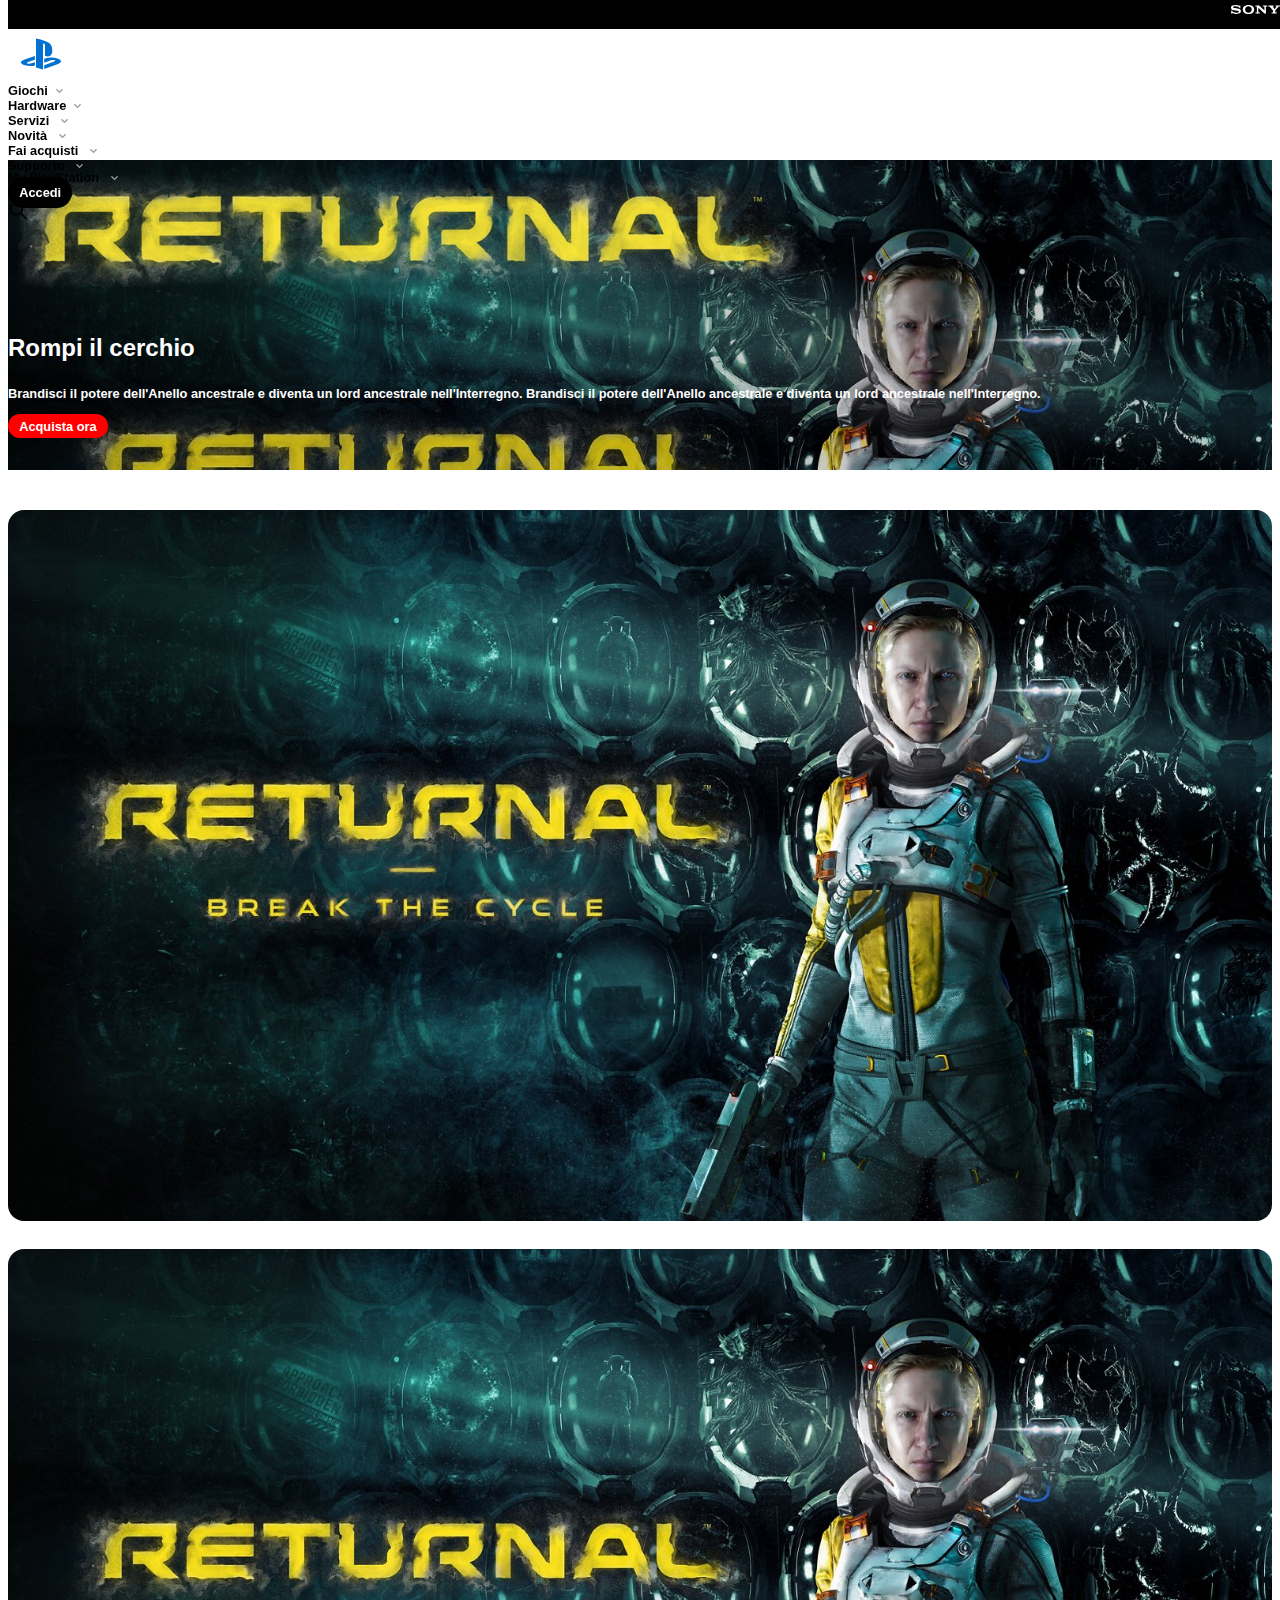
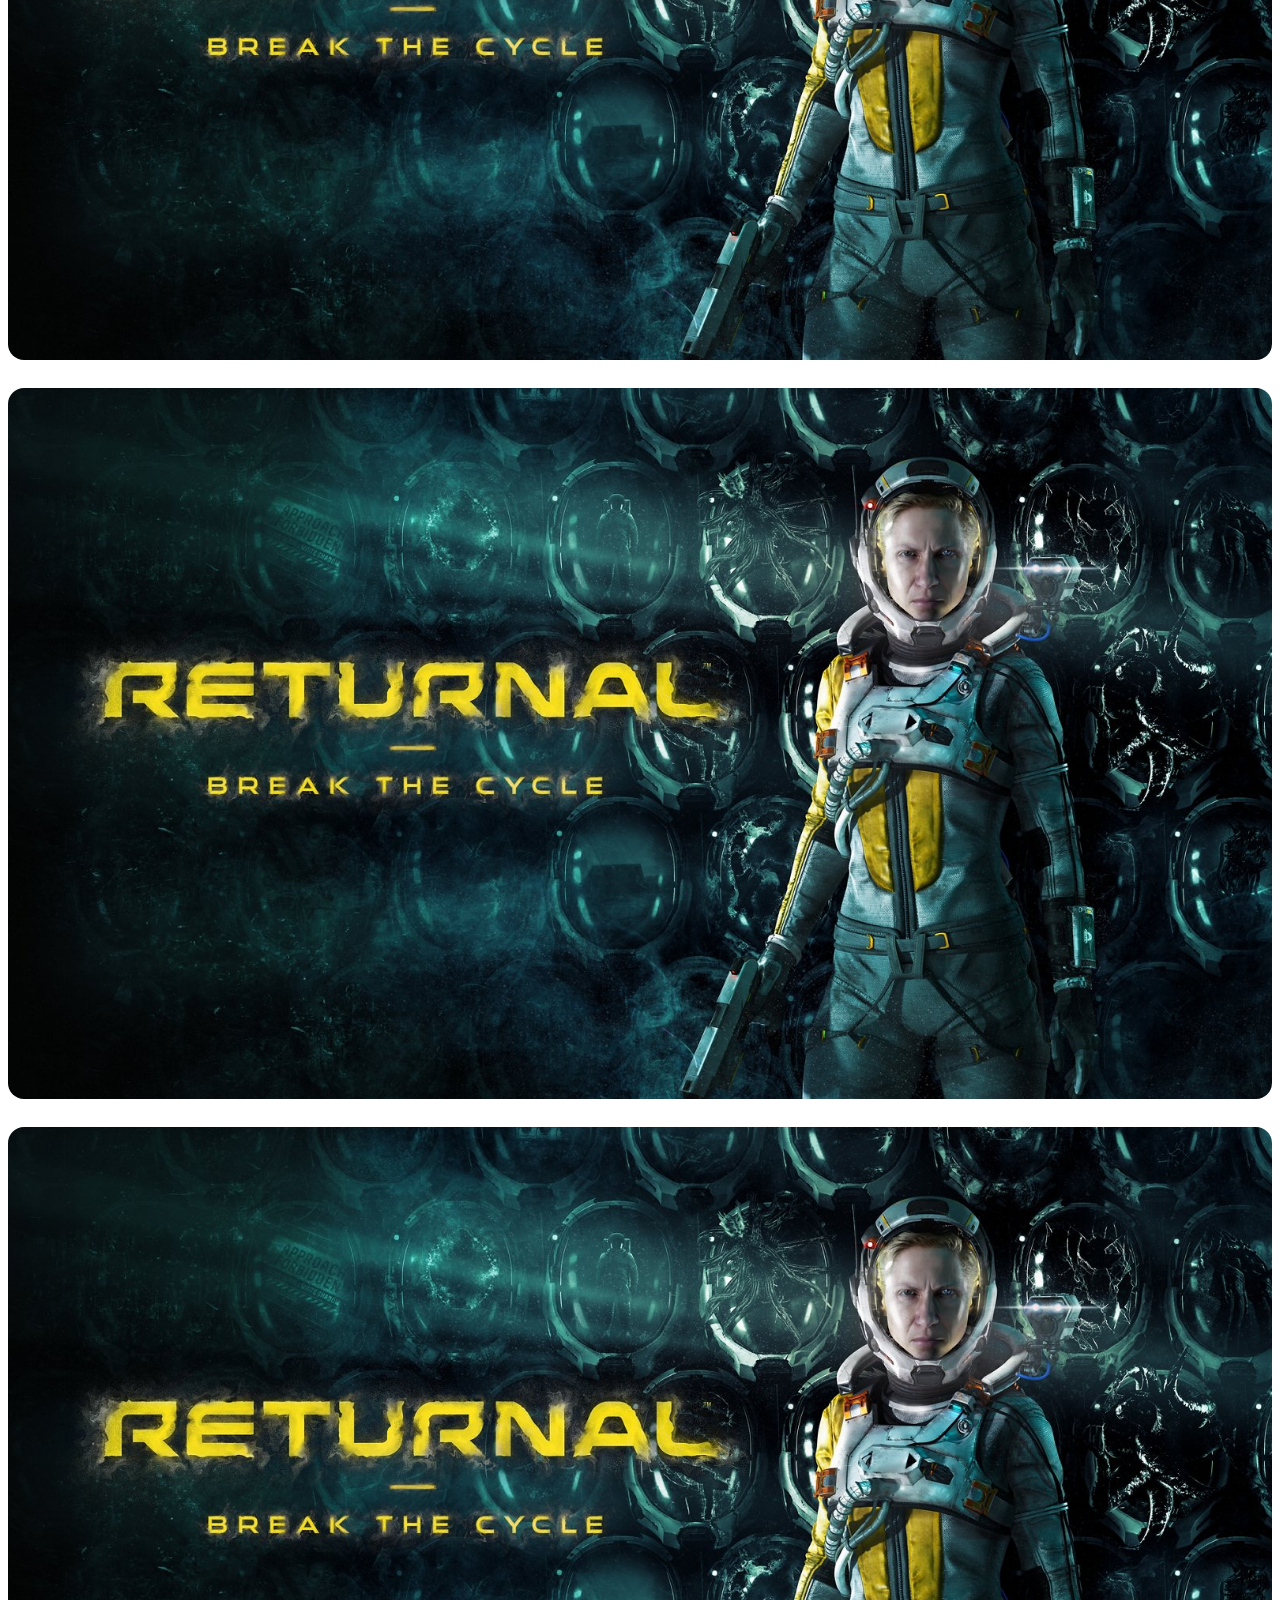
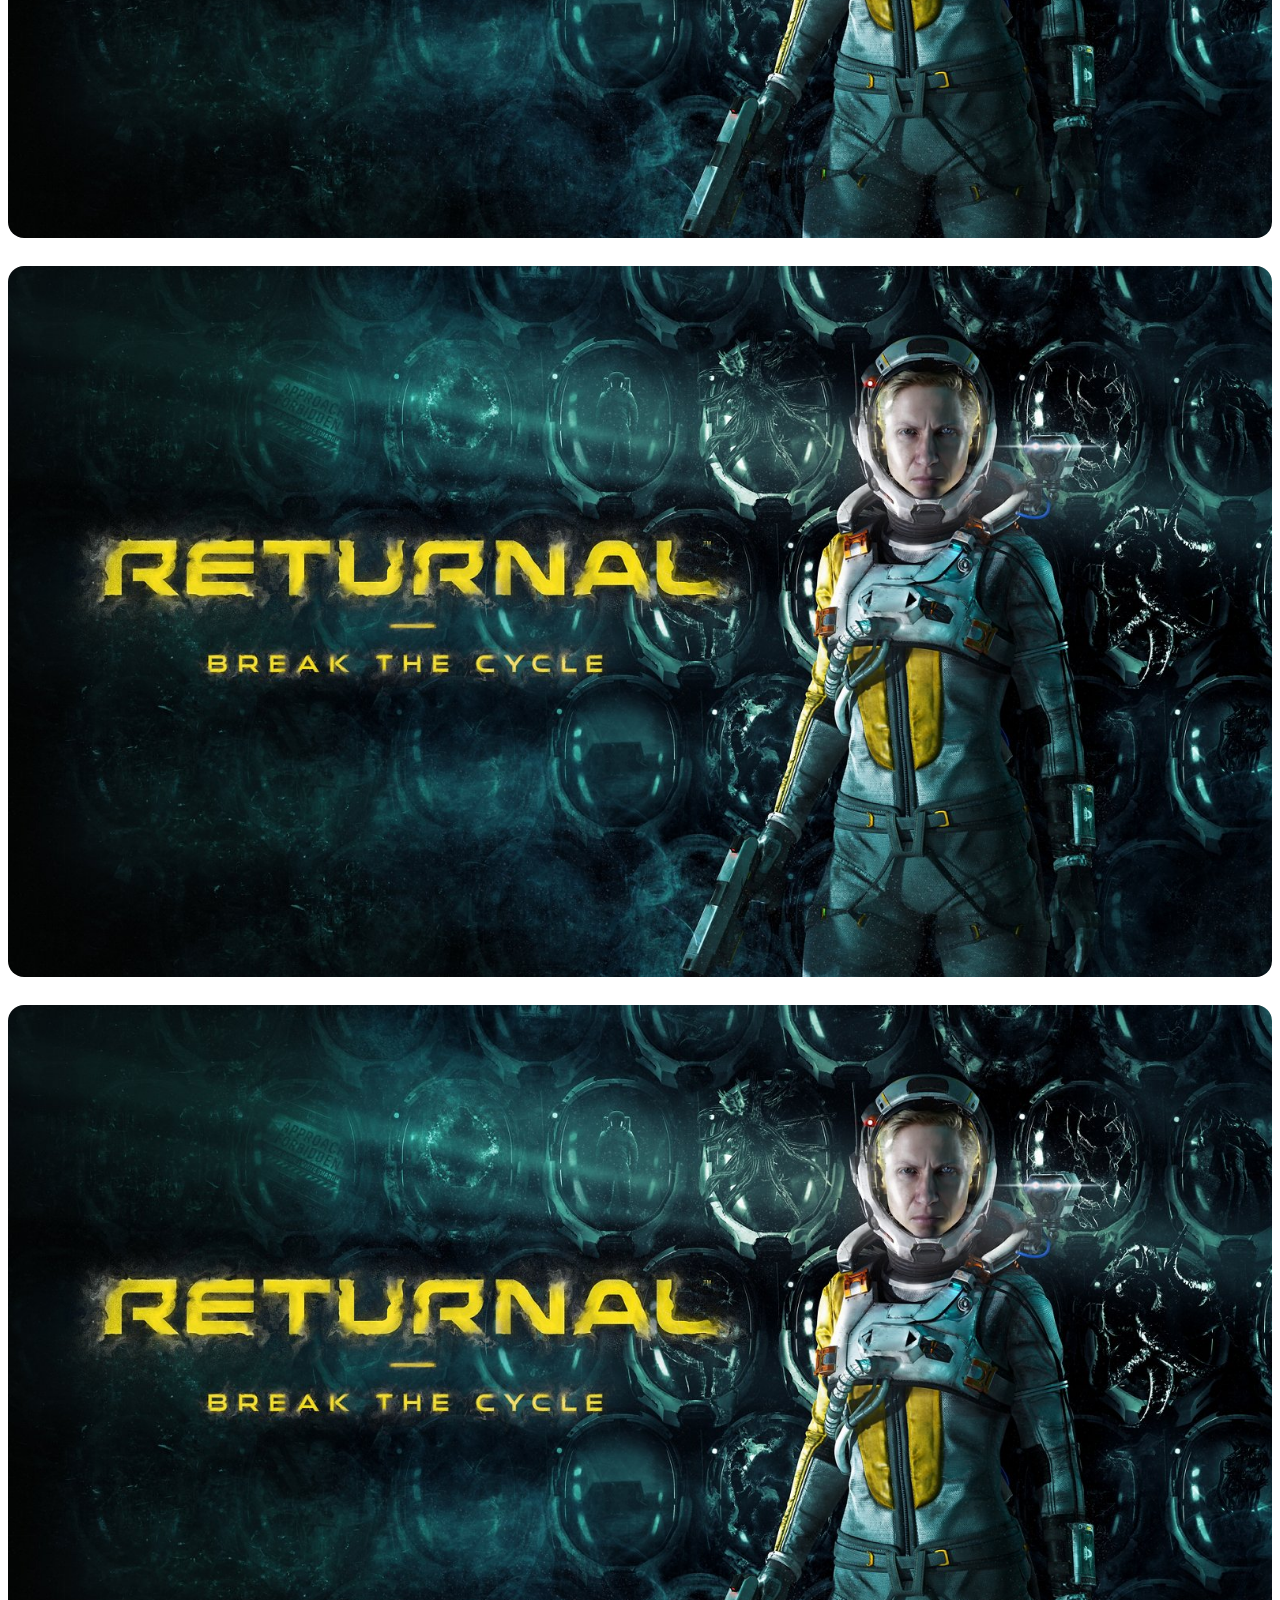
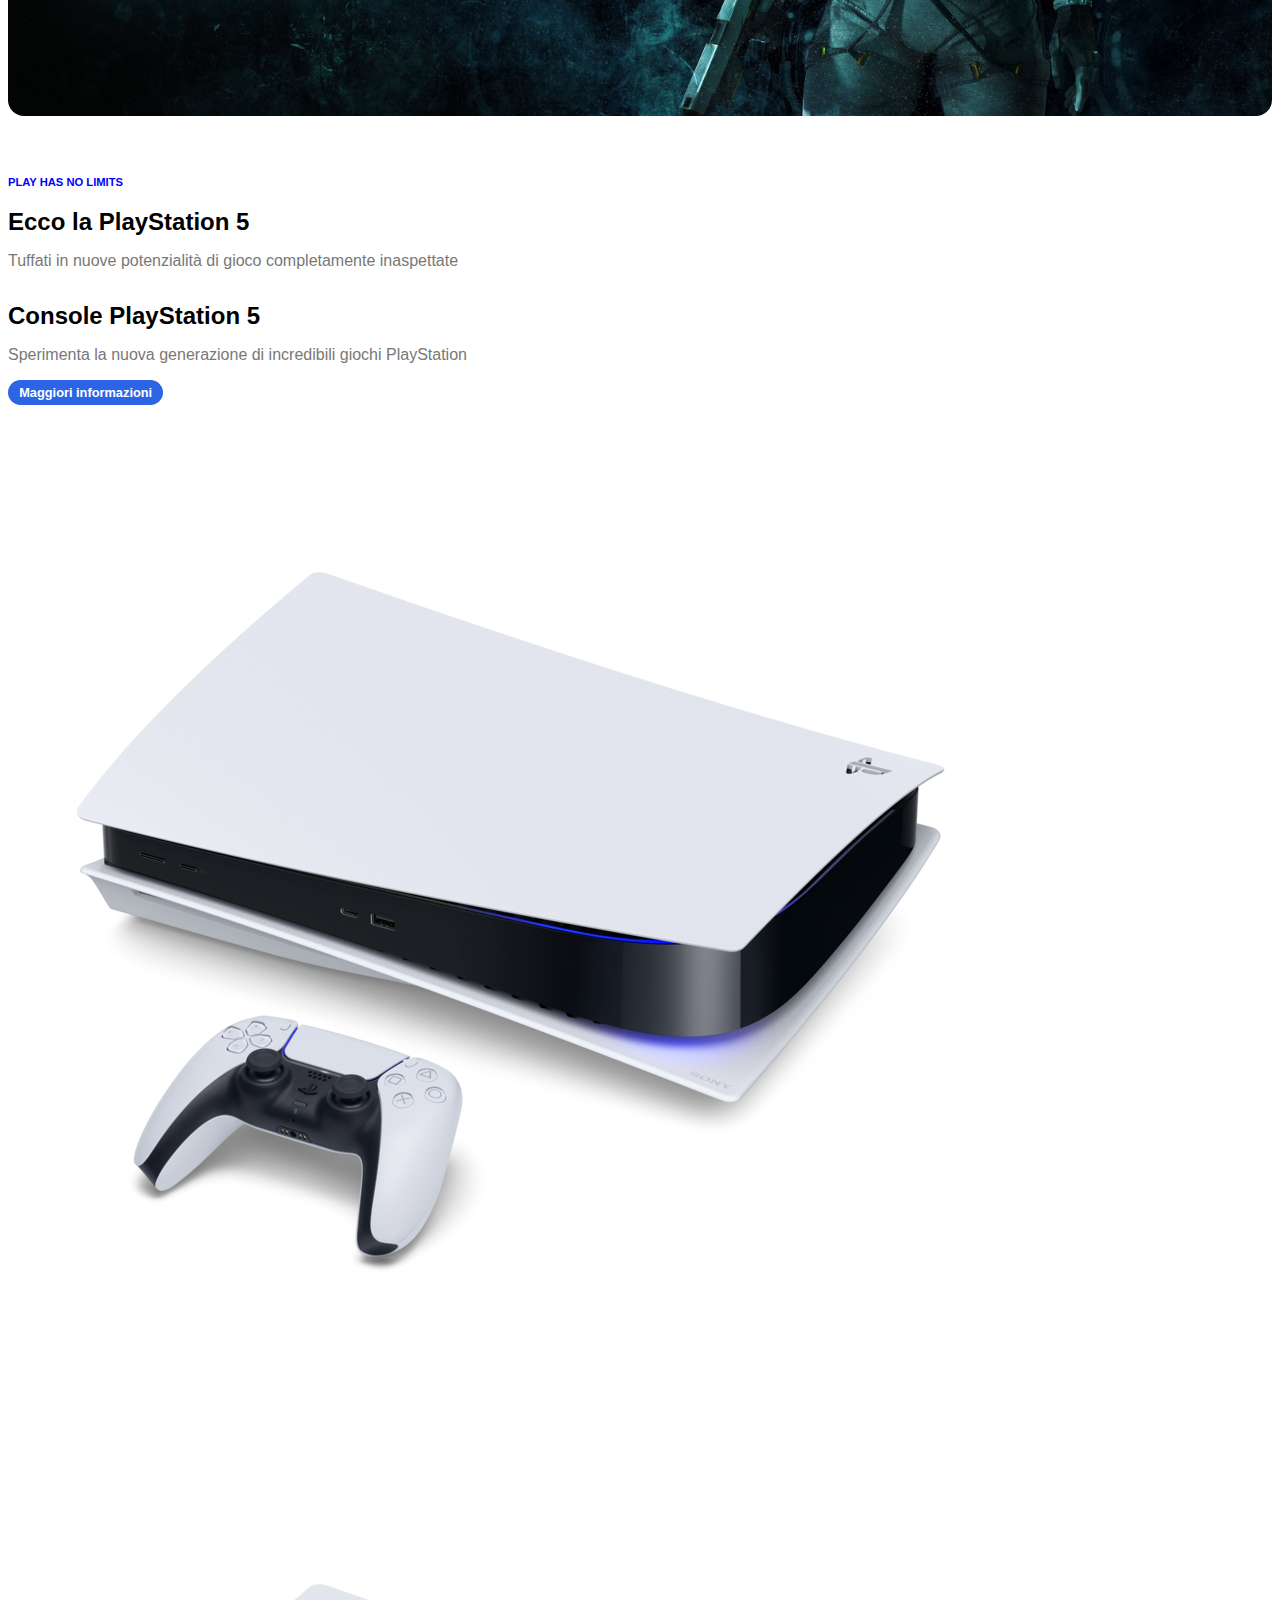
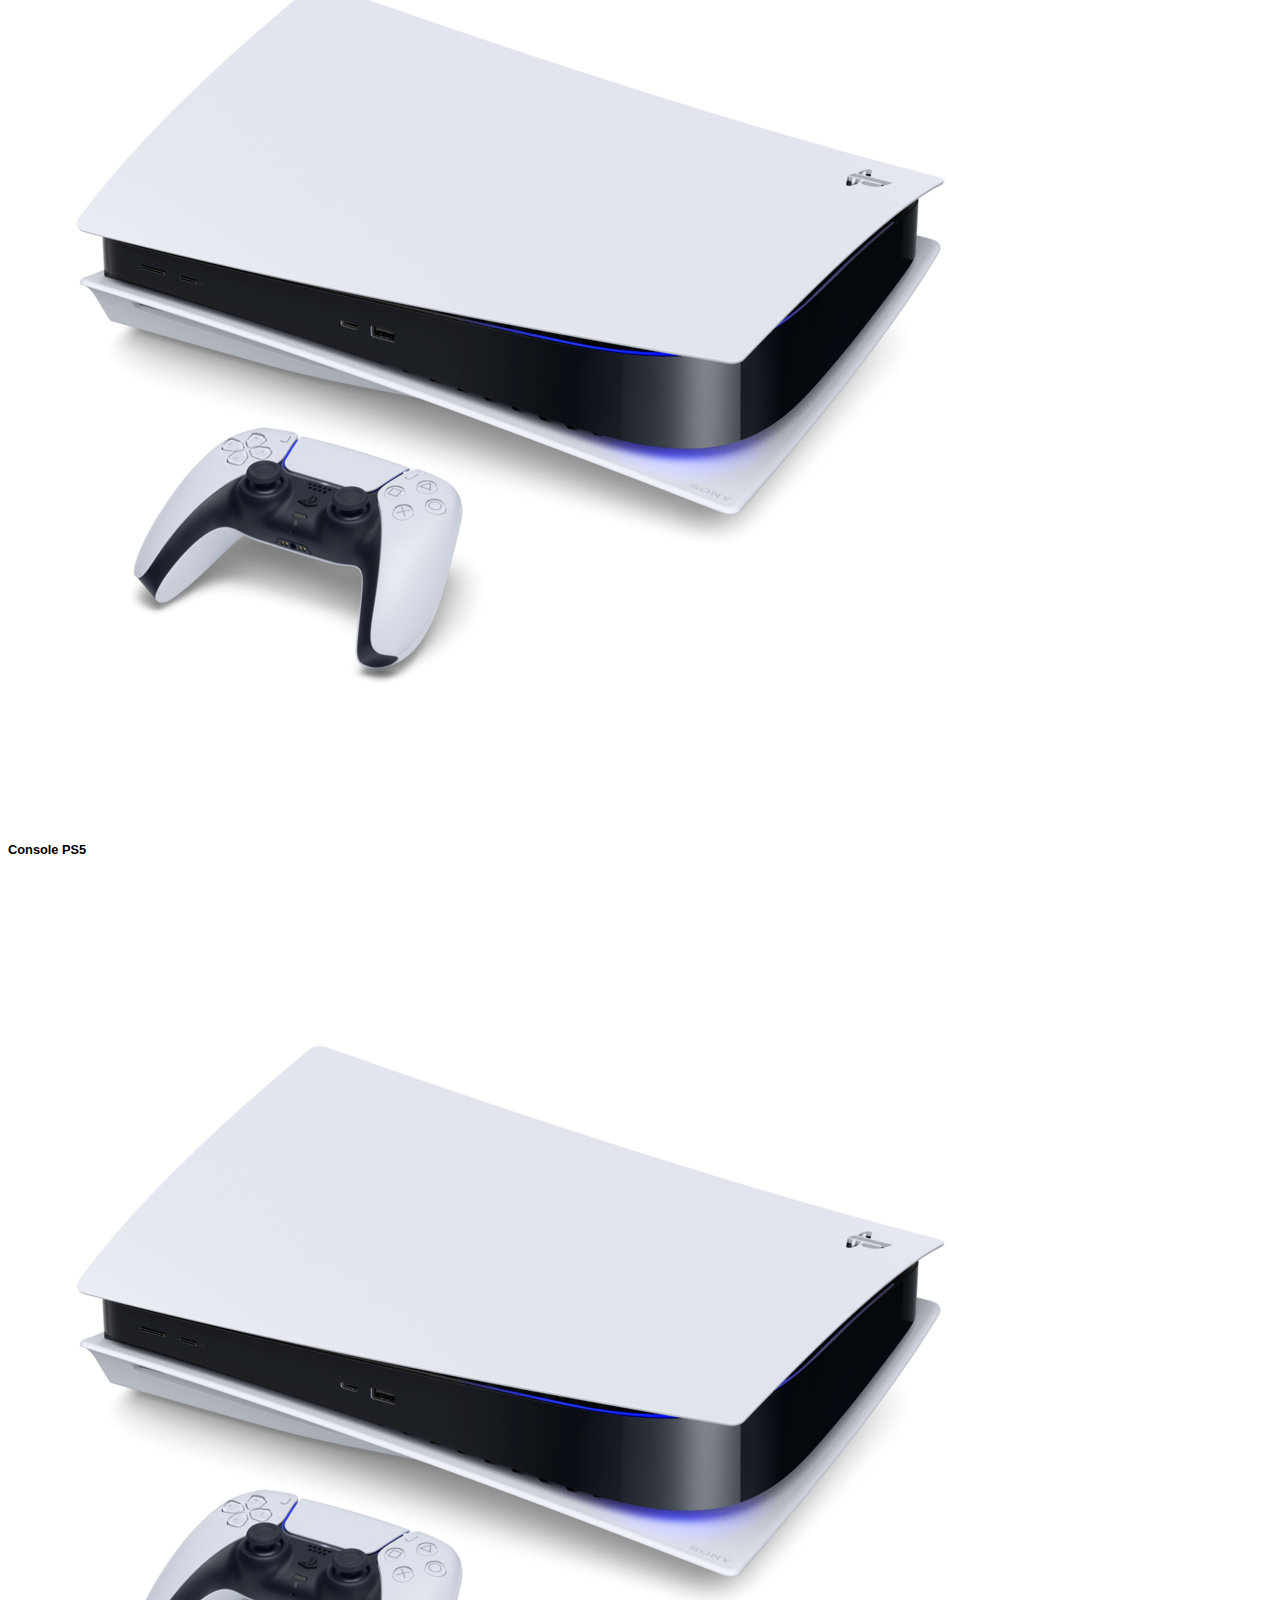
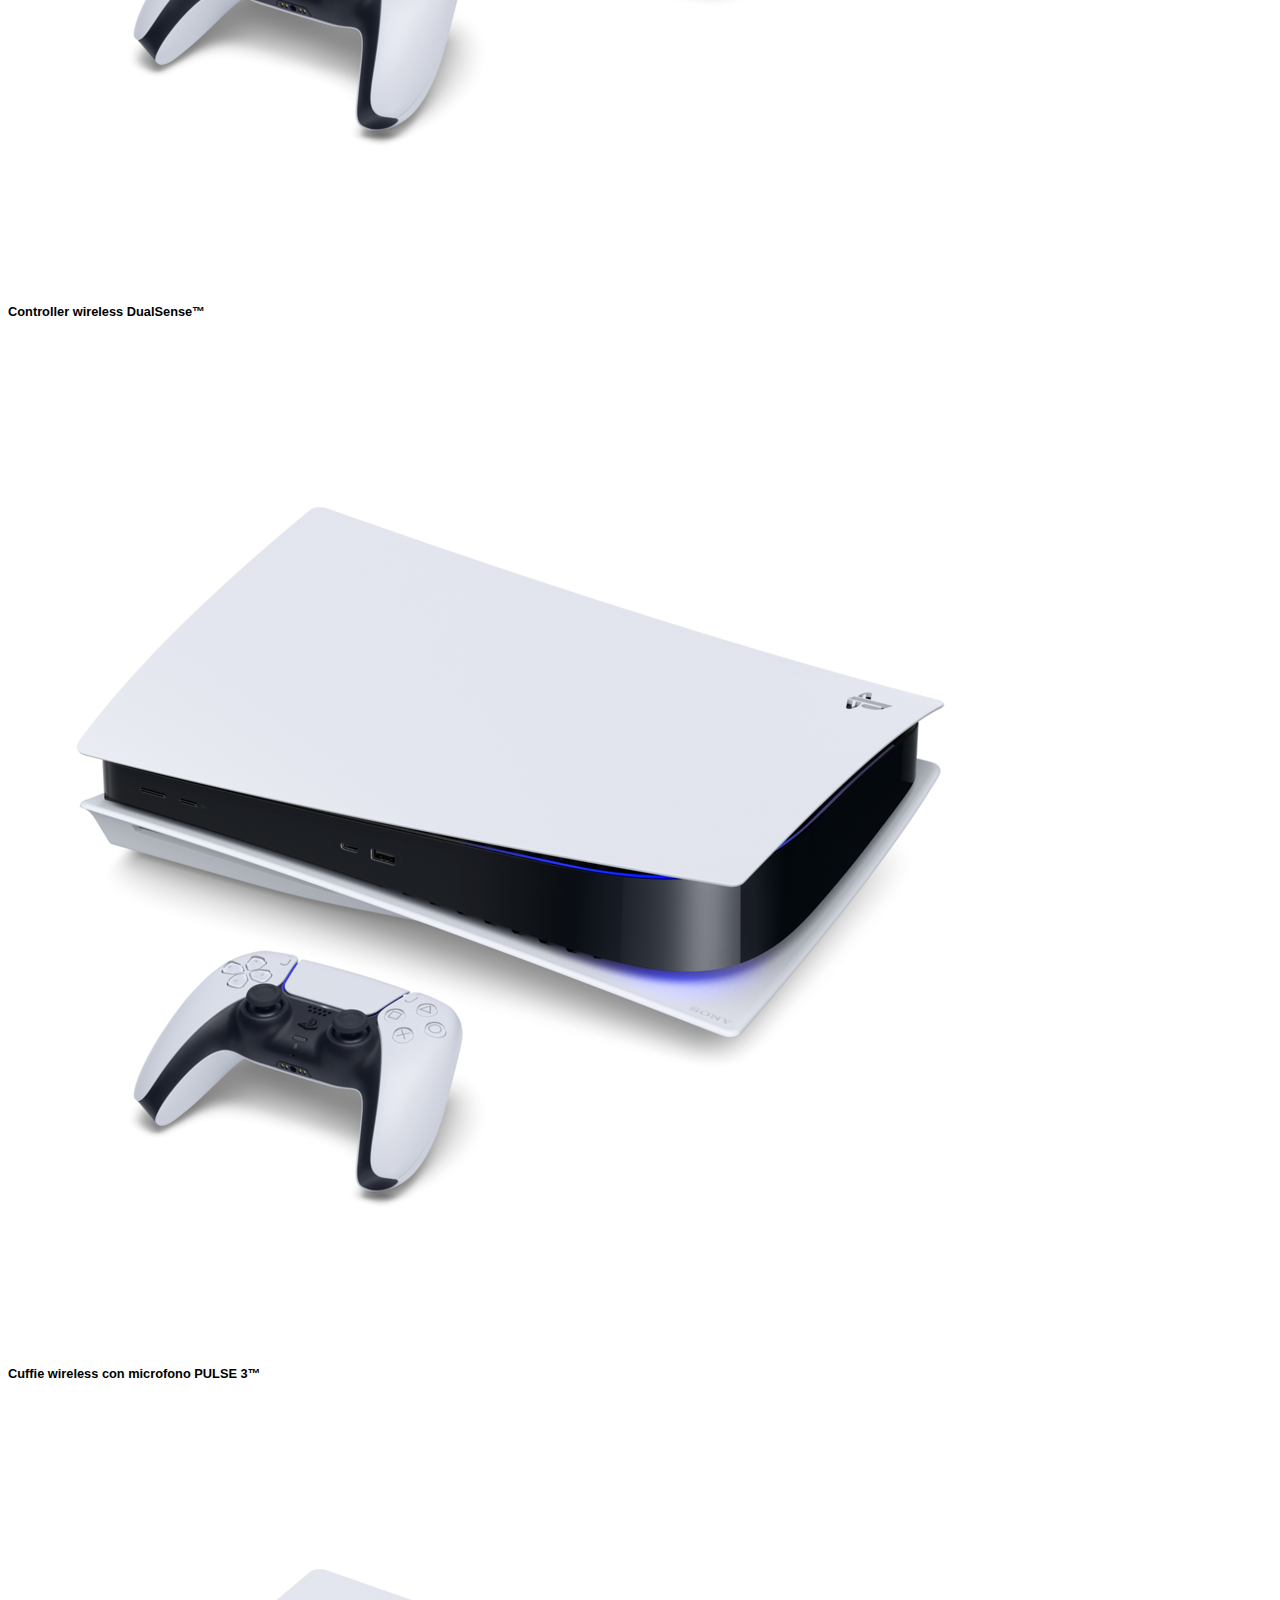
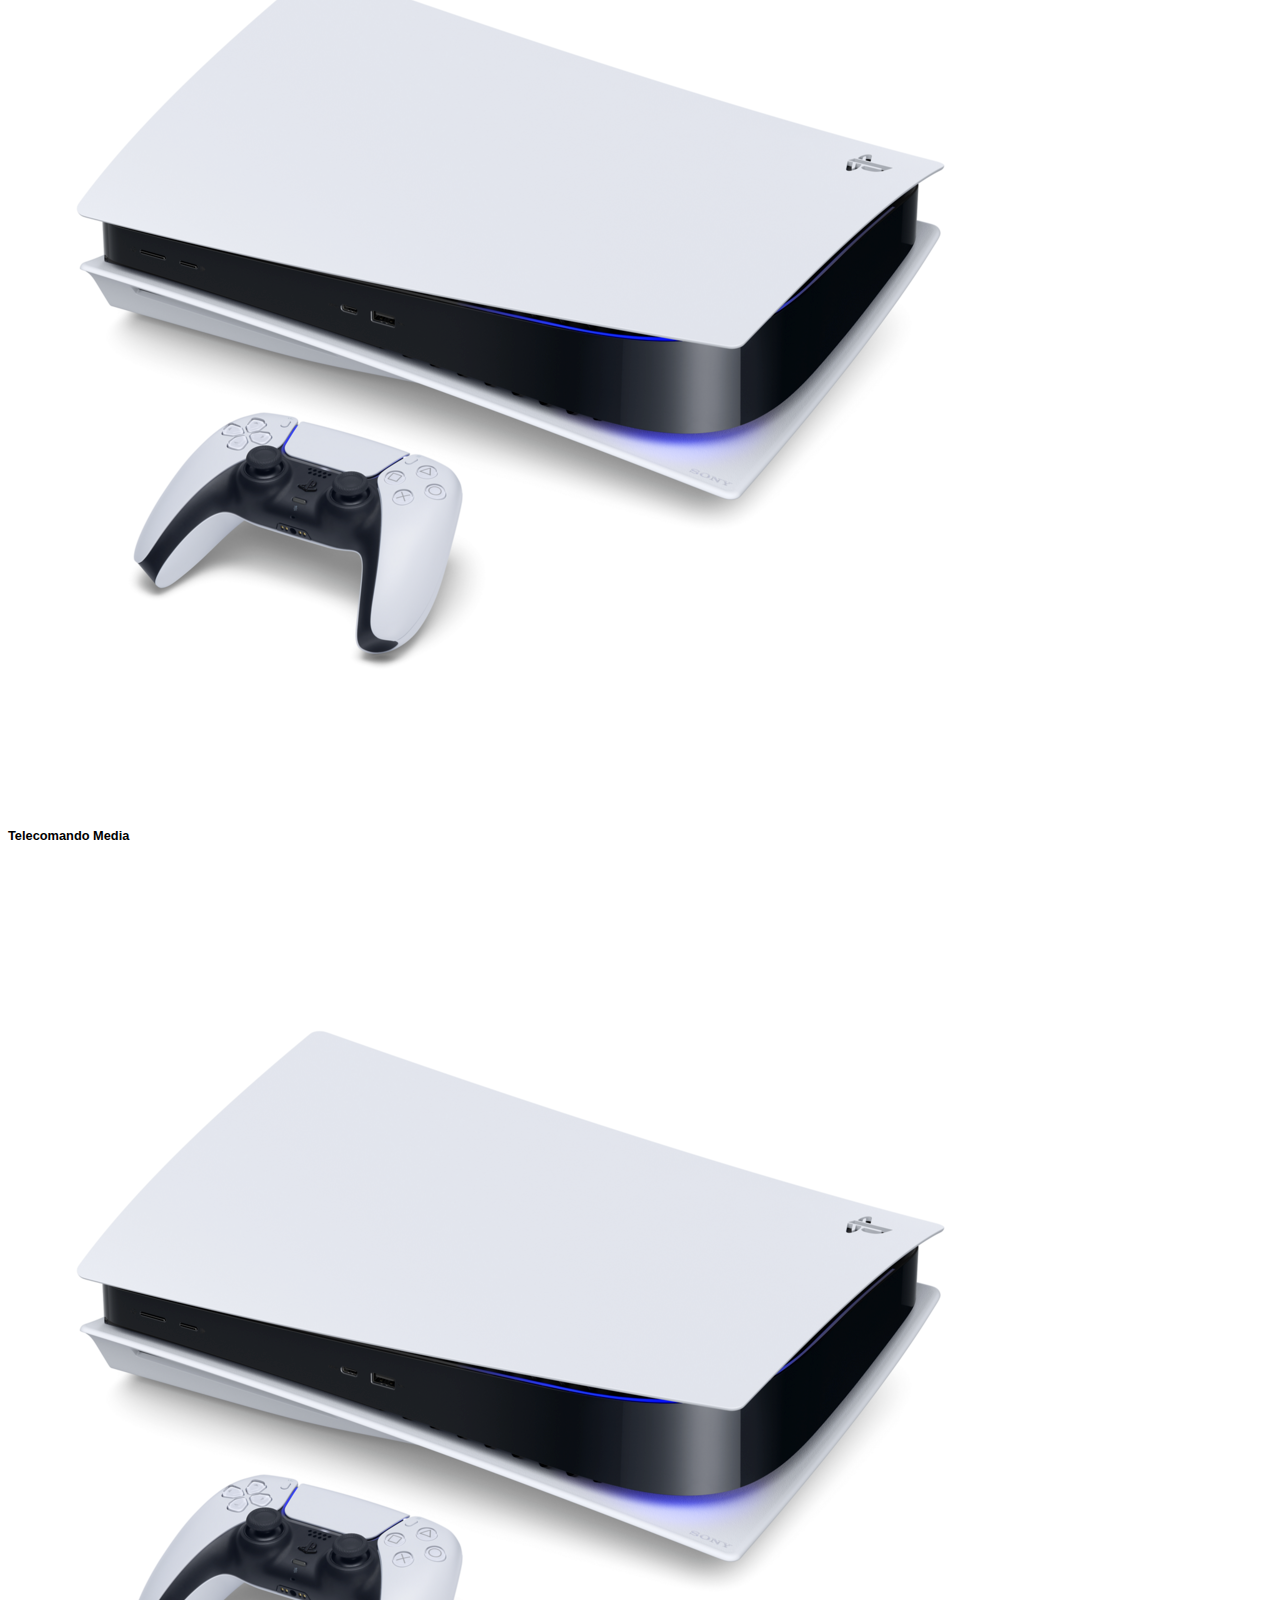
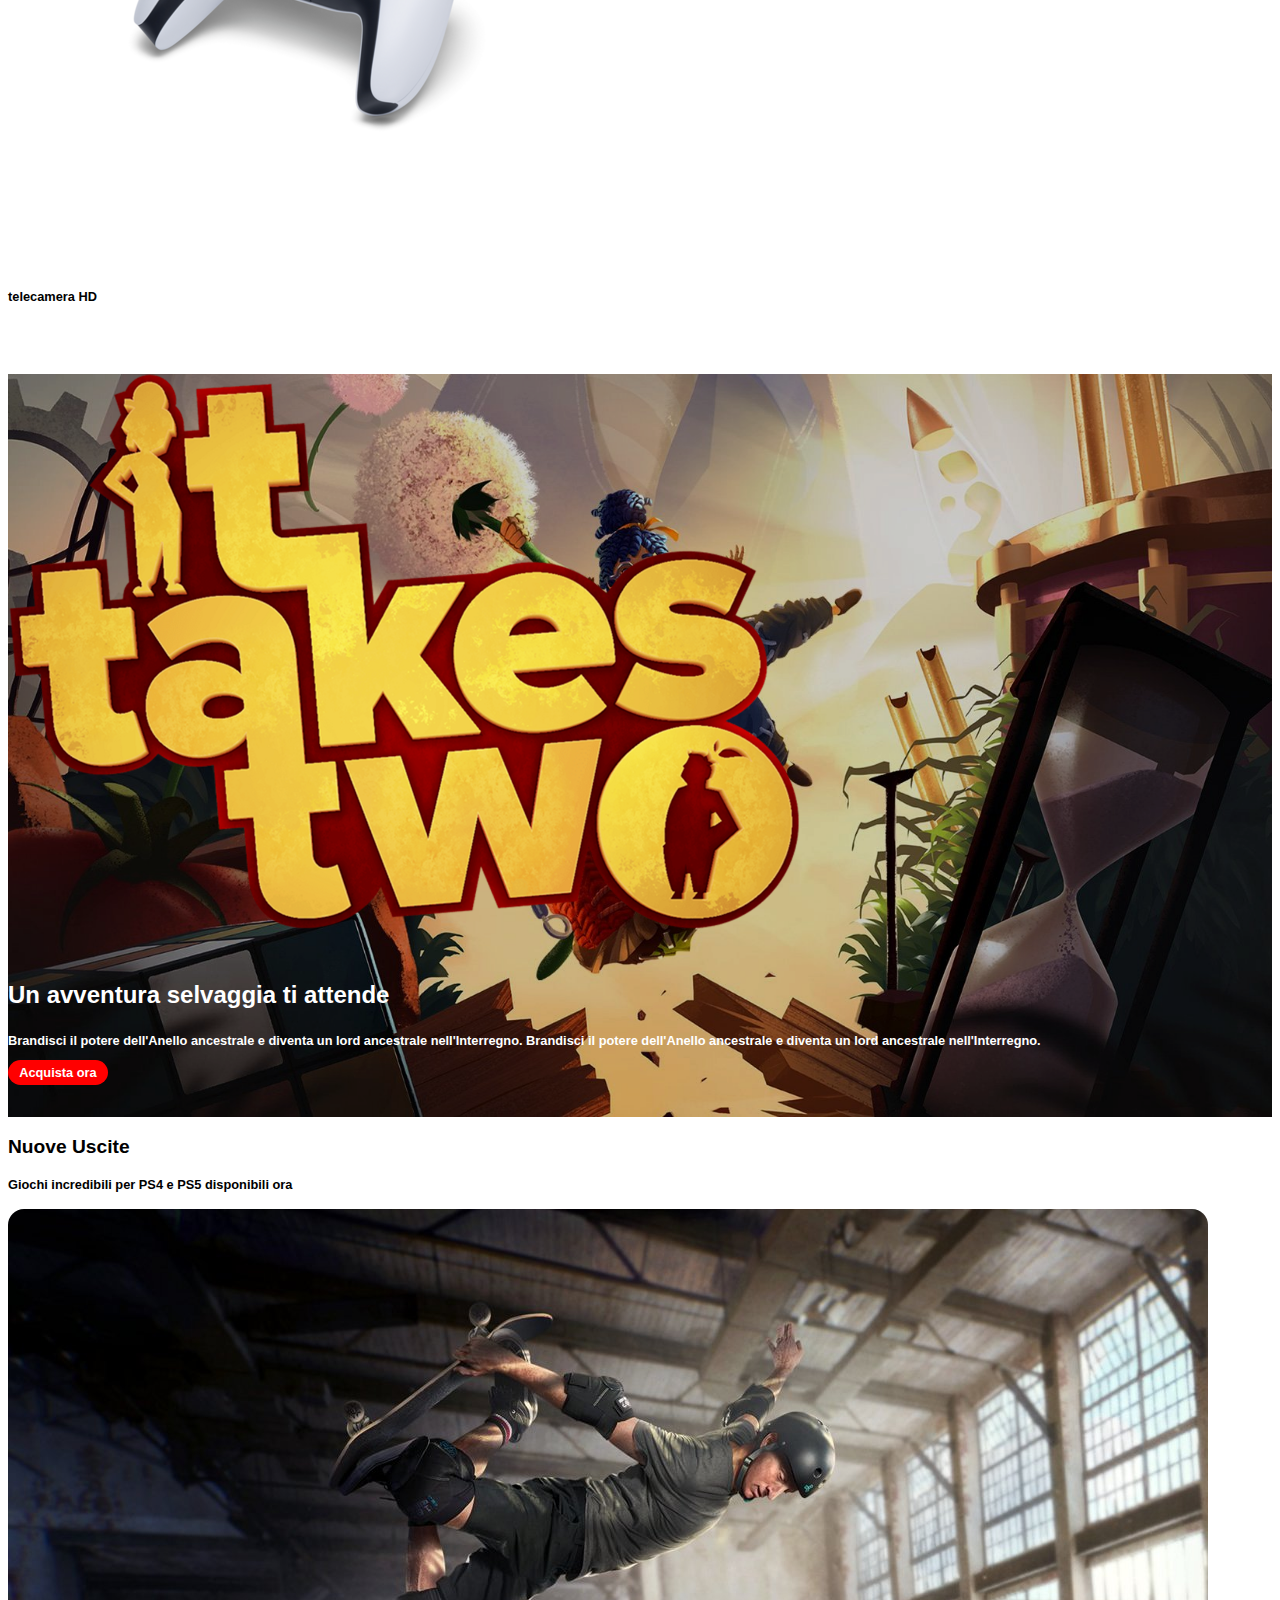
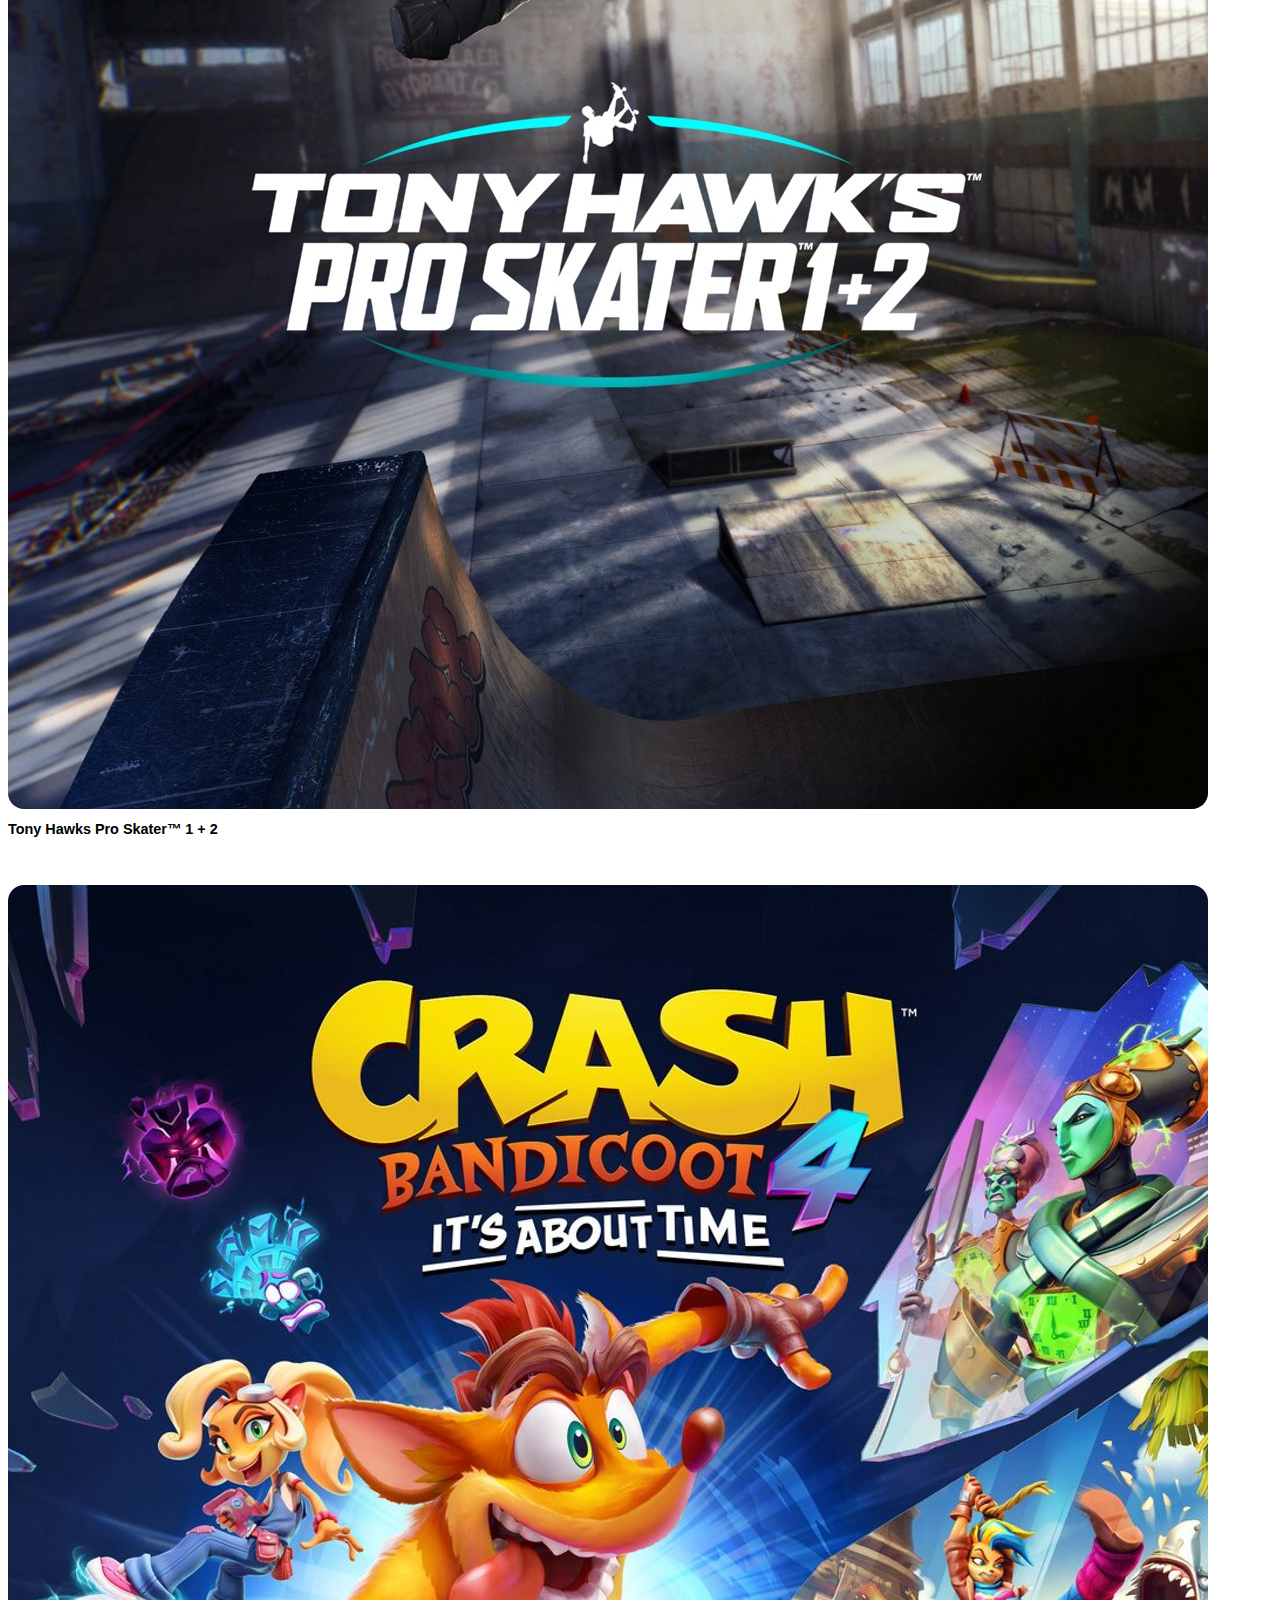
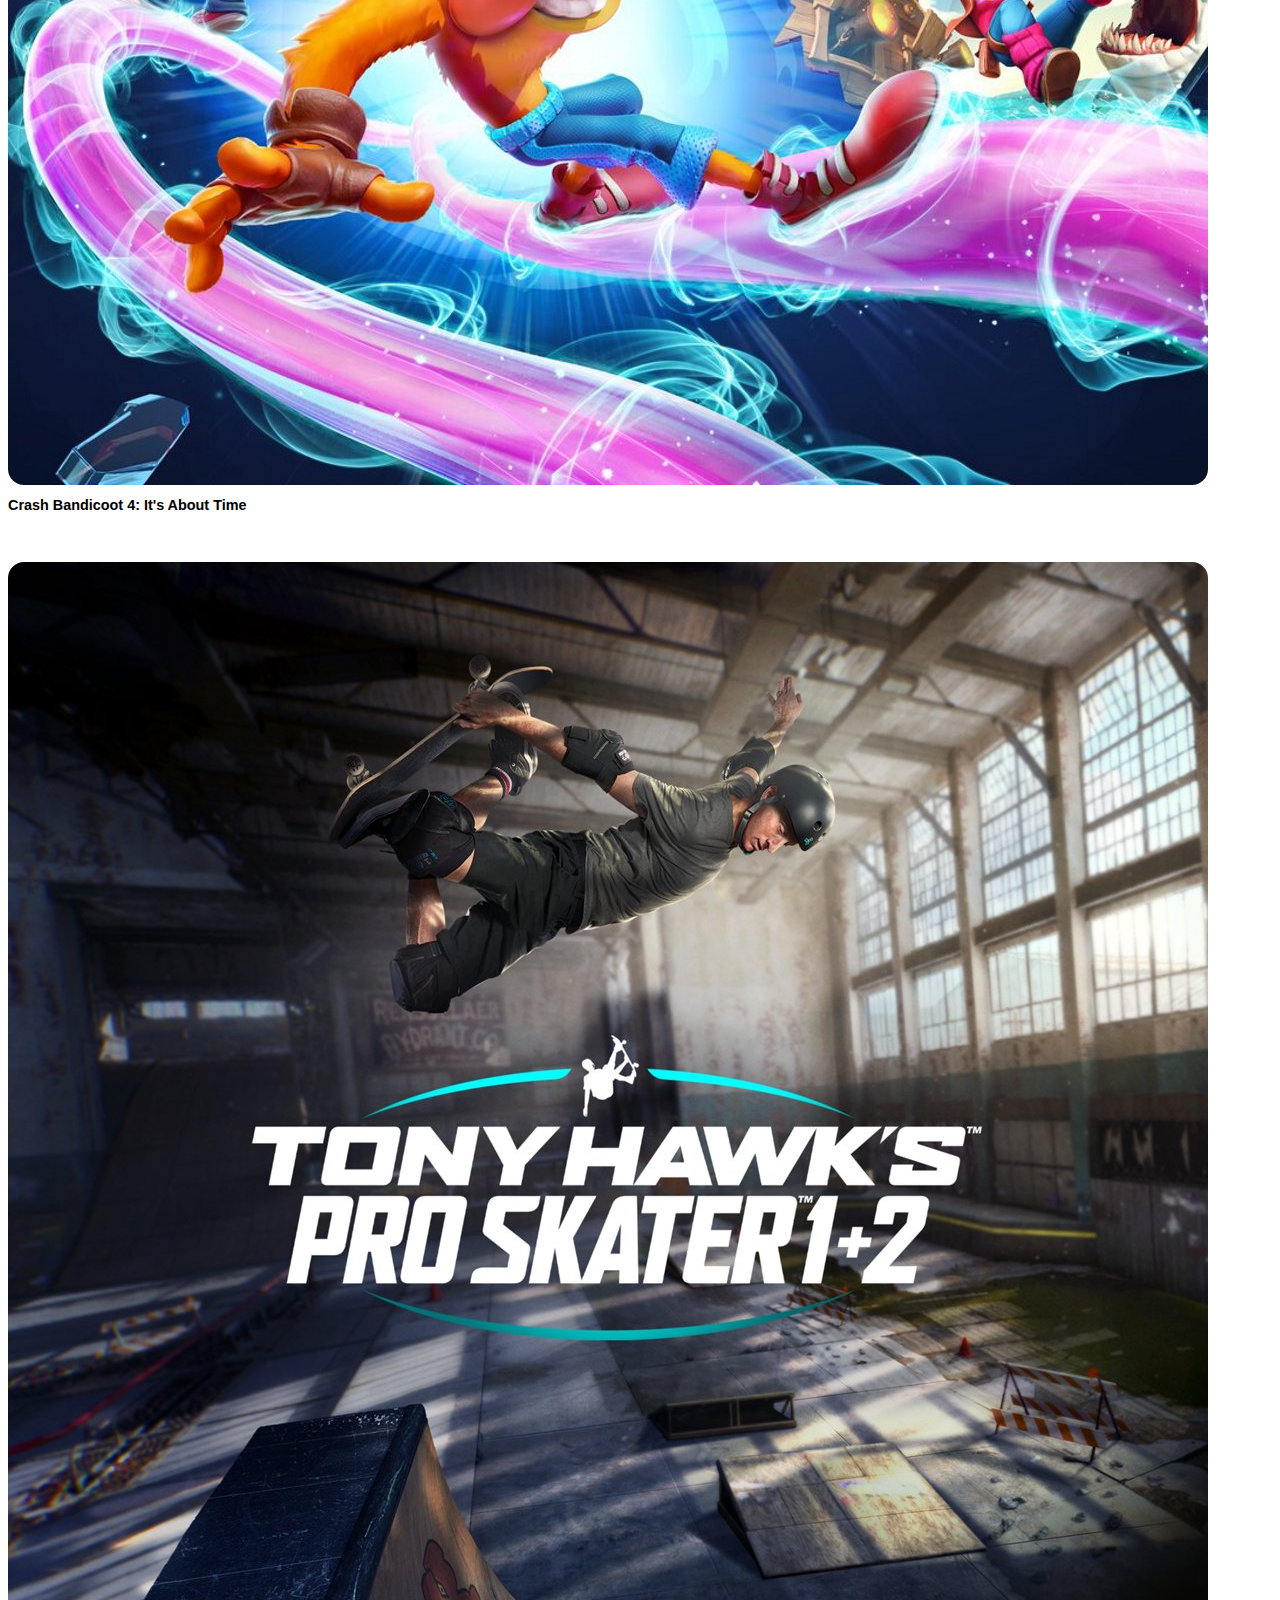
==== commit ff6912d4: "good night" ====
--- a/index.html
+++ b/index.html
@@ -365,9 +365,9 @@
                    </div>
               </div>
         </section>
-        <section>
-              <!-- esplora playstation  -->
-            <div class="console_reveal_container">
+        <!-- esplora playstation  -->
+        <section id="console_explore">
+            <div class="console_explore_container">
                 <div class="container">
                     <div class="reusable_card text-center">
                        <h2>Esplora la PlayStation<span class="registered_trademark">&#174;</span> 4</h2>
@@ -422,15 +422,15 @@
                         <!-- inizio col  -->
                         <div class="col">
                             <div class="img_container">
-                                <img src="img/ps-plus-logo.png" alt="play station plus logo">
+                                <img src="img/ps-plus-logo.png" alt="playstation plus logo">
                             </div>
                             <h3>Migliora la tua giochi PlayStation con 1 TB di spazio di archiviazione. Migliora la tua giochi PlayStation.</h3>
-                            <a href=""><div class="ms_btn ms_common blue_btn">Esplora PlayStation plus</div></a>
+                            <a href=""><div class="ms_btn ms_common blue_btn">Esplora PlayStation Plus</div></a>
                         </div>
                         <!-- fine col  -->
                         <div class="col">
                             <div class="pp_img_container">
-                                <img src="img/ps-plus-april-monthly-games-featured-image-block.png" alt="play station plus image">
+                                <img src="img/ps-plus-april-monthly-games-featured-image-block.png" alt="playstation plus image">
                             </div>
                         <!-- fine col  -->
                     </div>
@@ -467,25 +467,71 @@
                             </div>
                       </div>
                        <!-- fine col  -->
-
                      </div>
-
-
-
                    </div>
-
-
-
-
              </div>
-     
-
-
-
-
          </section>
           <!-- playstation now  -->
-          <!-- seguici sui social  -->
+          <section id="playstation_now">
+            <div class="playstation_plus_container">
+                <div class="container">
+                    <div class="row row-cols-1 row-cols-md-2 d-flex align-items-center">
+                        <!-- inizio col  -->
+                        <div class="col">
+                            <div class="img_container">
+                                <img src="img/ps-now-logo-two-column.png" alt="playstation now logo">
+                            </div>
+                            <h3>Migliora la tua giochi PlayStation con 1 TB di spazio di archiviazione. Migliora la tua giochi PlayStation.</h3>
+                            <a href=""><div class="ms_btn ms_common blue_btn">Esplora PlayStation Now</div></a>
+                        </div>
+                        <!-- fine col  -->
+                        <div class="col">
+                            <div class="pp_img_container">
+                                <img src="img/ps-plus-april-monthly-games-featured-image-block.png" alt="playstation plus image">
+                            </div>
+                        <!-- fine col  -->
+                    </div>
+                </div>
+            </div>
+        </section>
+           <!-- seguici sui social  -->
+        <section id="social_media">
+            <div class="social_media_container">
+                <div class="container text-center">
+                    <h3>Seguici sui Social media</h3>
+                    <div class="row row-cols-2 row-cols-sm-4">
+                        <!-- inizio col  -->
+                        <div class="col">
+                            <div class="img_container">
+                                <img src="img/twitter.jpg" alt="twitter logo">
+                            </div>
+                        </div> 
+                        <!-- fine col  -->
+                         <!-- inizio col  -->
+                         <div class="col">
+                            <div class="img_container">
+                                <img src="img/facebook.jpg" alt="facebook logo">
+                            </div>
+                        </div> 
+                        <!-- fine col  -->
+                          <!-- inizio col  -->
+                          <div class="col">
+                            <div class="img_container">
+                                <img src="img/instagram.jpg" alt="instagram logo">
+                            </div>
+                        </div> 
+                        <!-- fine col  -->
+                          <!-- inizio col  -->
+                          <div class="col">
+                            <div class="img_container">
+                                <img src="img/youtube.png" alt="youtube logo">
+                            </div>
+                        </div> 
+                        <!-- fine col  -->
+                    </div>
+                </div>
+            </div>
+        </section>
     </main>
     <footer>
         <!-- top footer  -->
--- a/css/style.css
+++ b/css/style.css
@@ -1,5 +1,5 @@
 body{
-    background-color: rgb(167, 144, 49);
+    /* background-color: rgb(167, 144, 49); */
     font-family: Arial, sans-serif;
 }
 
@@ -26,6 +26,11 @@
     padding-bottom: 1rem;
 }
 
+
+dl, ol, ul {
+    margin-top: 0;
+    margin-bottom: 0rem;
+}
 
 /* Utilities  */
 
@@ -86,7 +91,6 @@
     top: 0;
     width: 100%;
     z-index: 99;
-    
 }
 
 /* top header  */
@@ -132,7 +136,7 @@
    .main_menu{
        display: none;
        height: 100%;
-       align-items: last baseline;
+       align-items: center;
    }
 
    .main_menu ul li{
@@ -151,8 +155,7 @@
    }
 
    .main_menu ul li .ms_lens{
-    height: 1rem;
-    padding-bottom: 0.1rem;
+    height: 1.3rem;
    }
 
 .hamburger_menu{
@@ -210,7 +213,7 @@
 
 .big_game_card .img_container{
     width: 50%;
-    margin-top: 5rem;
+    margin-top: 7rem;
     margin-bottom: 1rem;
 }
 
@@ -292,10 +295,7 @@
     margin-top: 2rem;
 }
 
-
 /* nuove uscite  */
-
-
 
 .new_releases_text h3{
     font-size: 1.2rem;
@@ -320,7 +320,15 @@
     vertical-align: super;
 }
 
-/* play station plus  */
+.console_explore_container .reusable_card h2{
+    font-size: 1.3rem;
+}
+
+.console_explore_container .reusable_card p{
+    font-size: 0.9rem;
+}
+
+/* playstation plus  */
 
 .playstation_plus_container {
     background-color: #bebcbb
@@ -349,20 +357,43 @@
 /* new promos  */
 
 .new_promos_container h2{
-    margin-top: 1rem;
-}
-
+    margin-top: 2rem;
+}
+
+.new_promos_container .img_container{
+    margin-bottom: 1.5rem;
+}
 
 .new_promos_container p{
     margin-bottom: 2rem;
 }
 
+/* playstation now  */
+
+#new_promos{
+    margin-bottom: 1rem;
+}
+
+/* social media  */
+
+#social_media{
+    margin-bottom: 2.5rem;
+}
+
+.social_media_container h3{
+     font-size: 1.3rem;
+     font-weight: 600;
+     margin-top: 2.5rem;
+     margin-bottom: 2rem;
+}
+
+
 /* //////////////// SM /////////////////  */
 
 @media screen and (min-width:  576px) {
 
     body{
-        background-color: GREEN;
+        /* background-color: GREEN; */
     }
 
     
@@ -378,7 +409,7 @@
 @media screen and (min-width:  768px) {
 
     body{
-        background-color: PURPLE;
+        /* background-color: PURPLE; */
     }
 
     /* jumbotron  */
@@ -386,7 +417,7 @@
     .big_game_card .img_container{
         width: 80%;
         margin-bottom: 2rem;
-        margin-top: 5rem;
+        margin-top: 10rem;
     }
 
     /* it takes two   */
@@ -407,7 +438,7 @@
         margin-bottom: 0;
     }
 
-    /* console picutres   */
+    /* console pictures   */
 
     .console_pictures_container .col_container h5{
         display: block;
@@ -415,7 +446,14 @@
         font-weight: 600;
     }
 
-    /* playstatio plus  */
+    /* esplora playstation  */
+
+    #console_explore{
+        margin-bottom: 1.5rem;
+    }
+
+
+    /* playstation plus  */
 
 
     .playstation_plus_container .pp_img_container{
@@ -428,7 +466,7 @@
     }
 
     .playstation_plus_container h3{
-        margin-bottom: rem;
+        margin-bottom: 1rem;
     }
 
 
@@ -436,6 +474,13 @@
         margin-bottom: 0rem;
     }
 
+     /* social media  */
+
+   .social_media_container{
+    width: 50%;
+    margin: 0 auto;
+}
+
 
 }
 
@@ -444,17 +489,9 @@
 @media screen and (min-width:  992px) {
 
     body{
-        background-color: rgb(13, 232, 13);
-    }
-
-    /* jumbotron  */
-
-    /* .big_game_card h2{
-        padding-top: 15rem;
-    }
-     */
-
-    
+        /* background-color: rgb(13, 232, 13); */
+    }
+
     /* ||||||| HEADER  ||||||||   */
       
    .main_menu{
@@ -465,4 +502,12 @@
         display: none;
     }
 
+   /* social media  */
+
+   .social_media_container{
+       width: 40%;
+       margin: 0 auto;
+   }
+
+
 }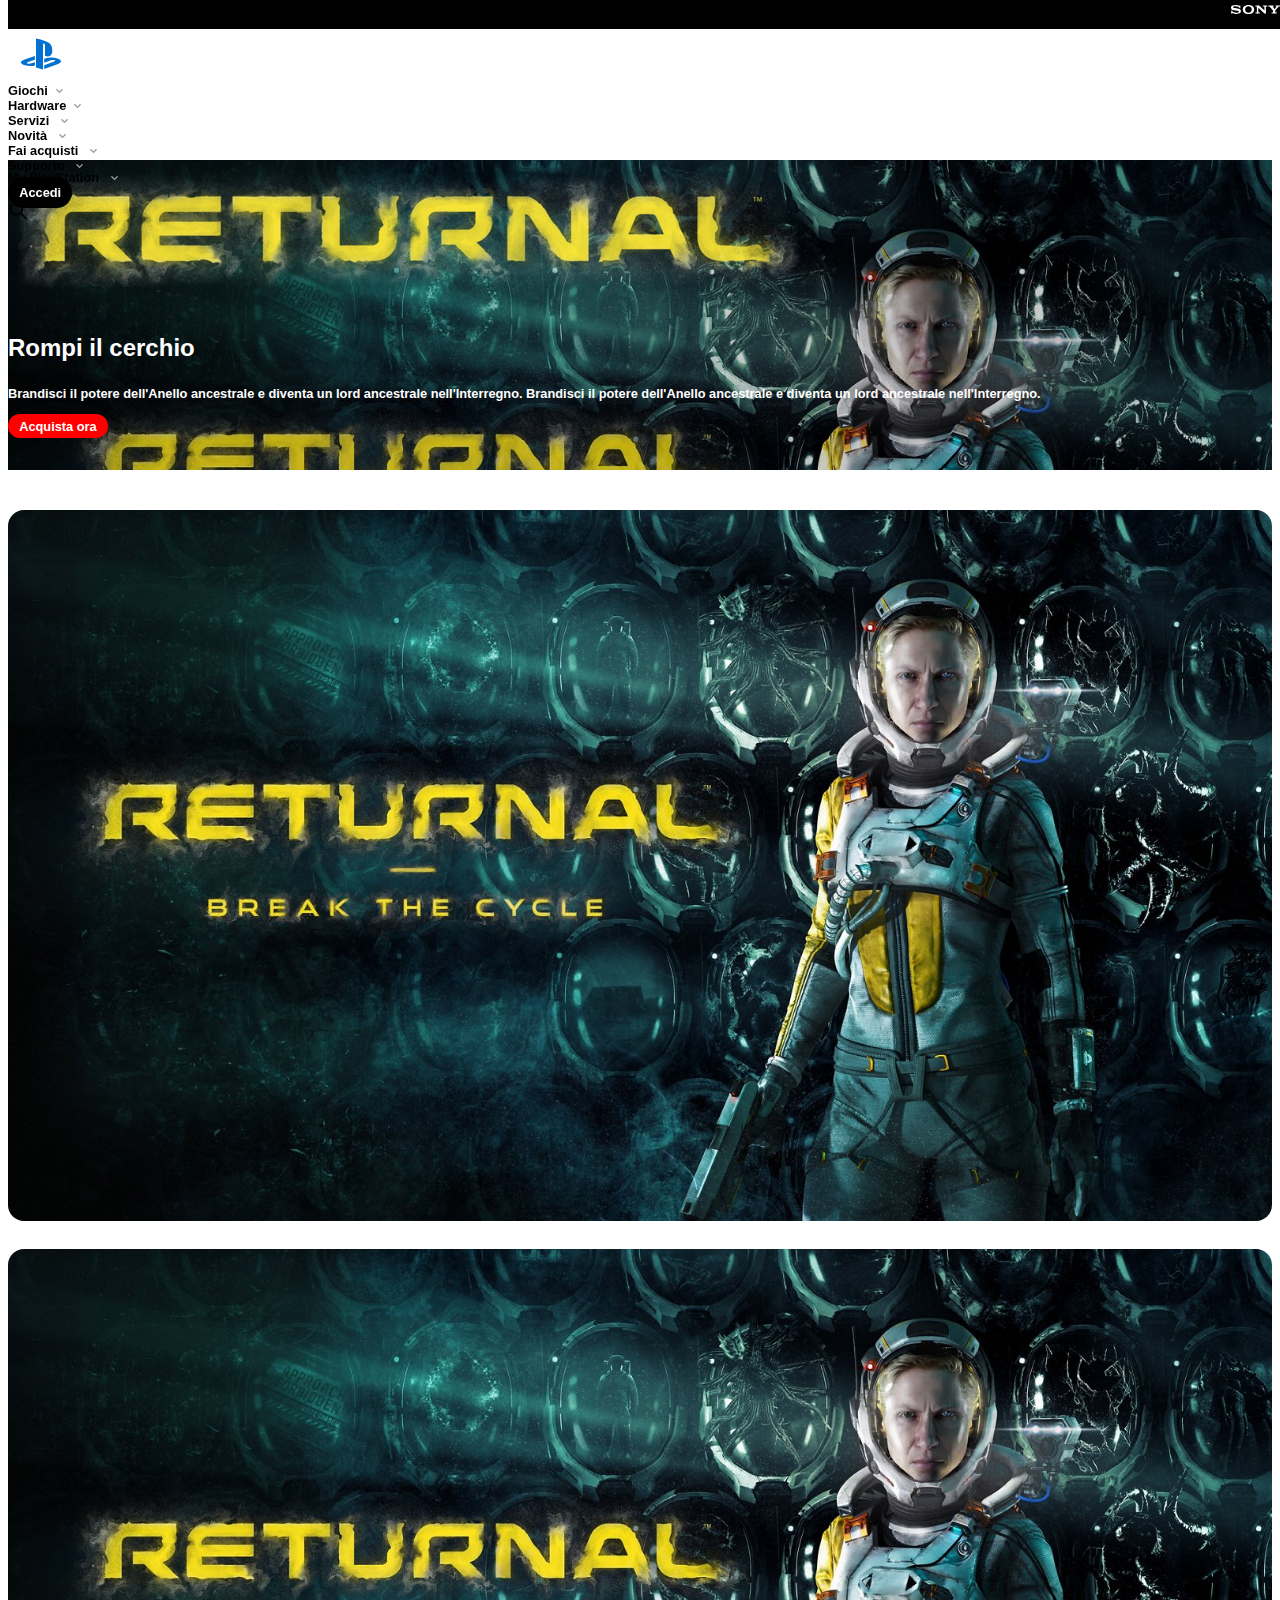
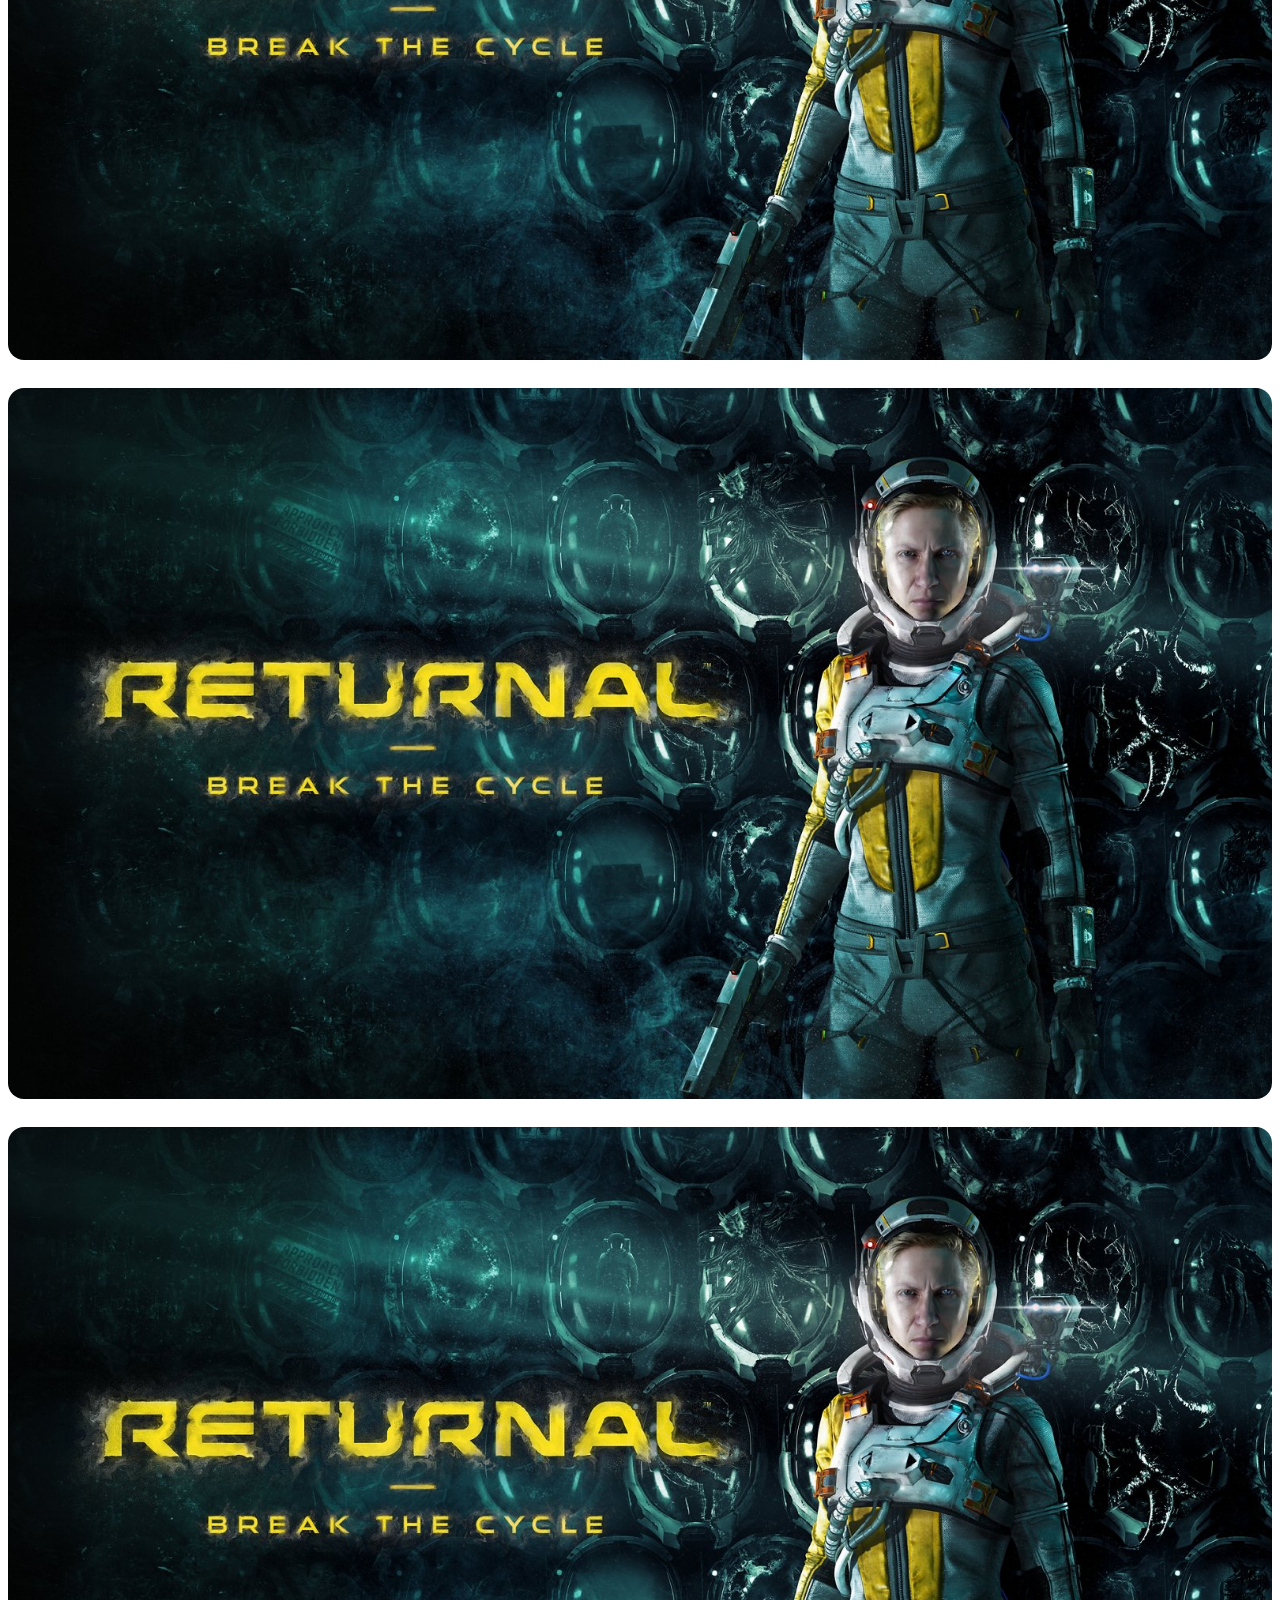
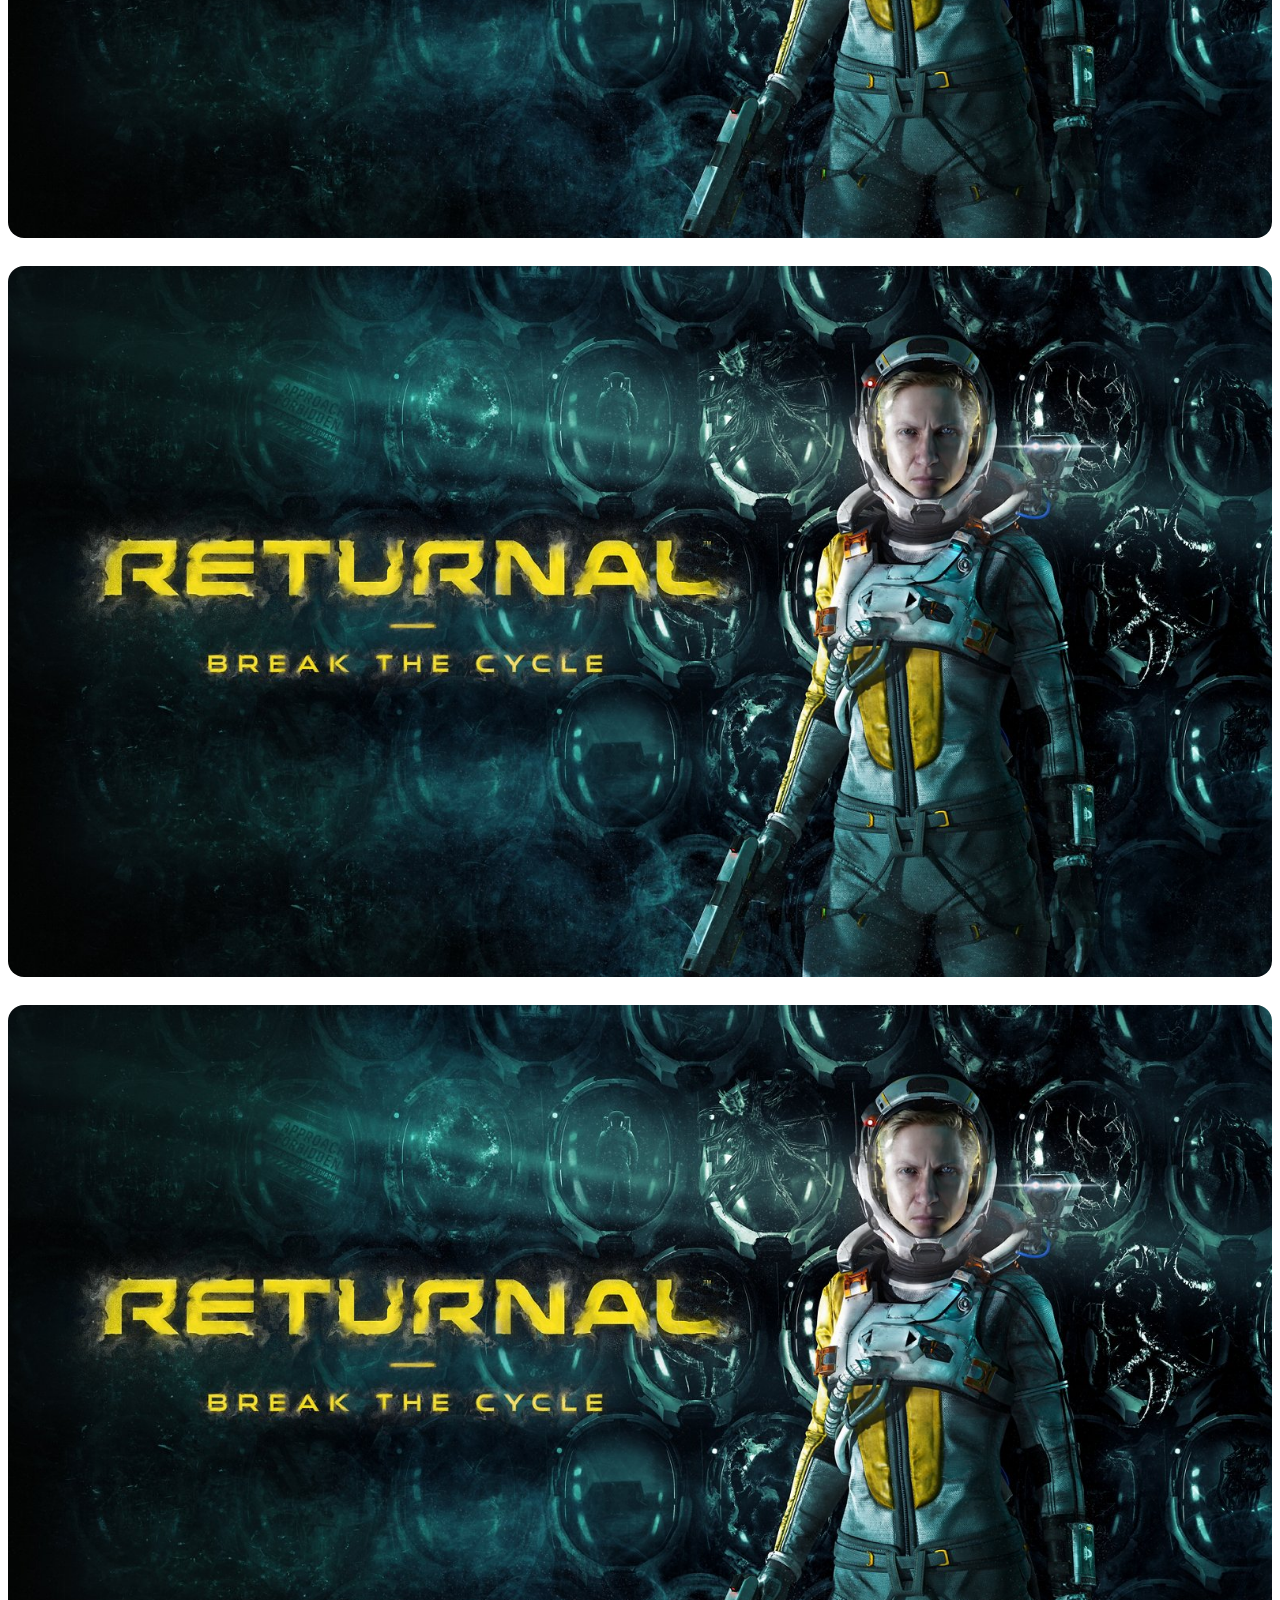
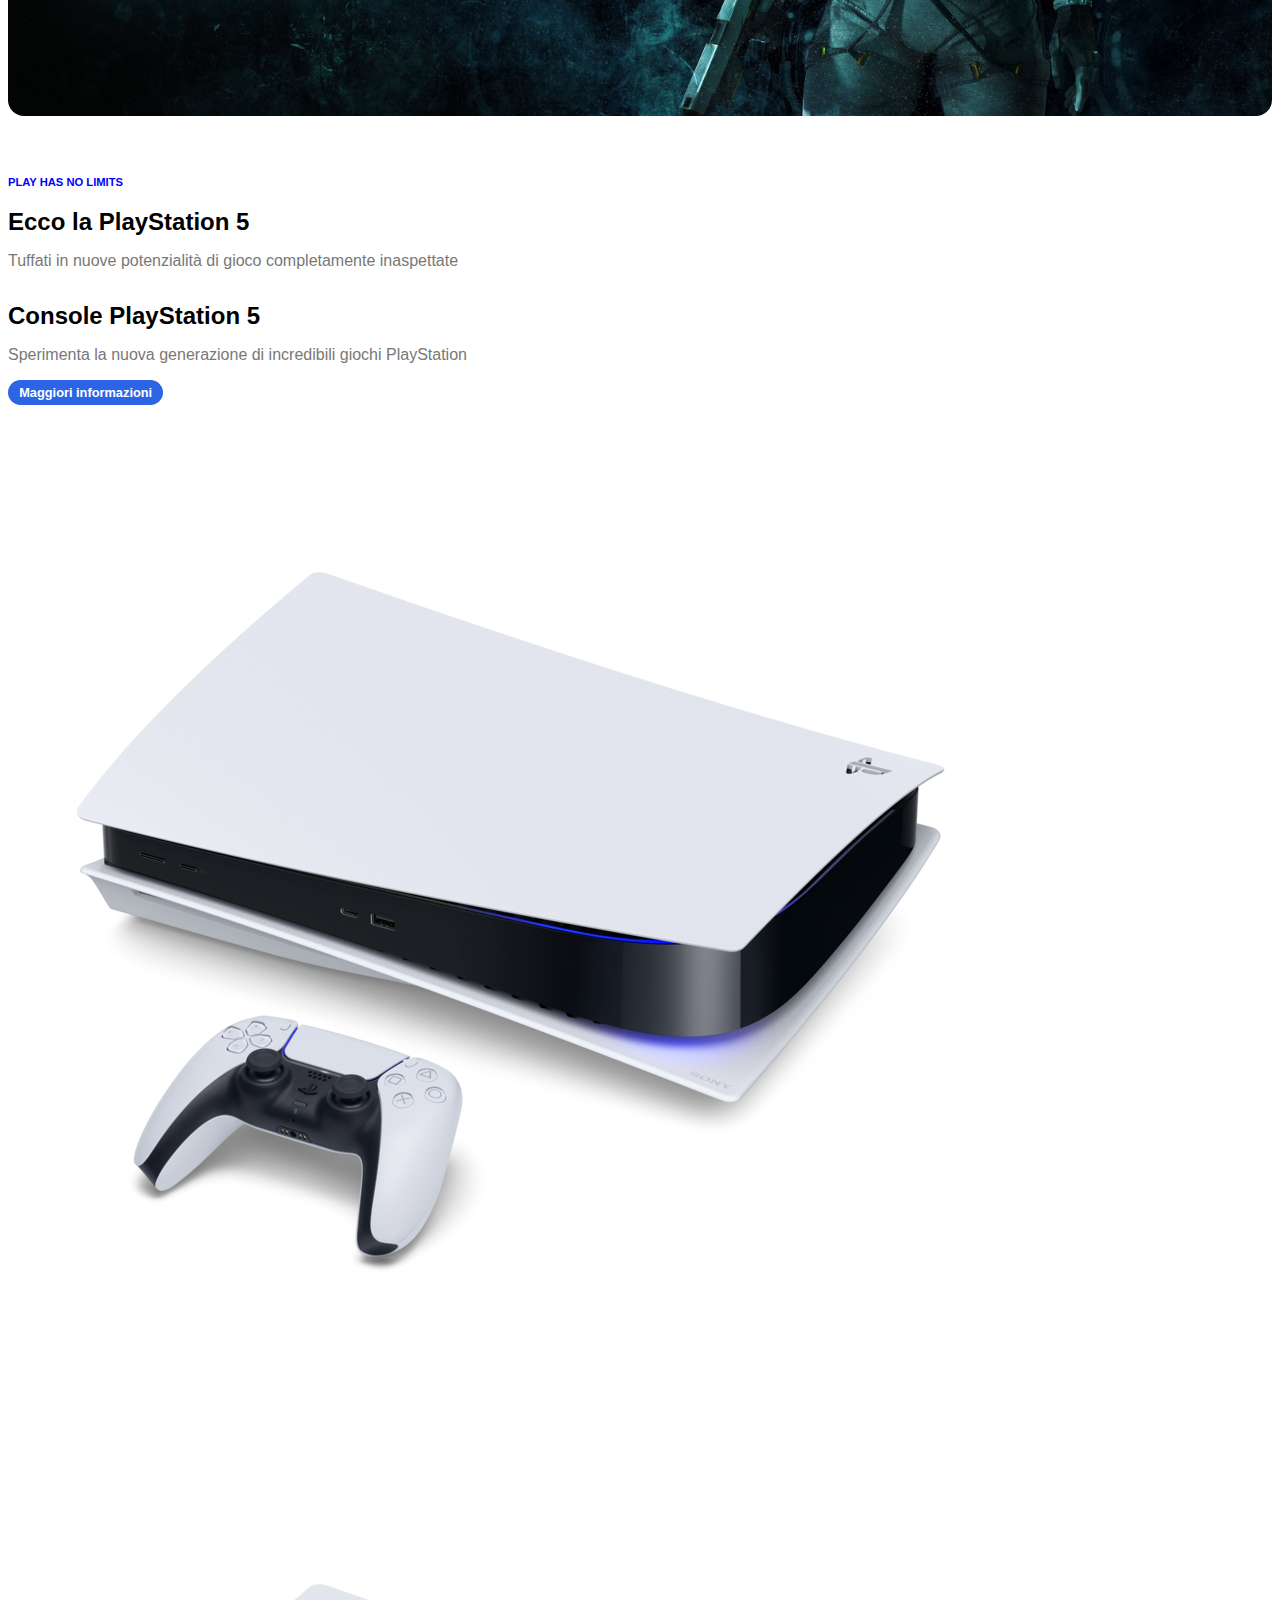
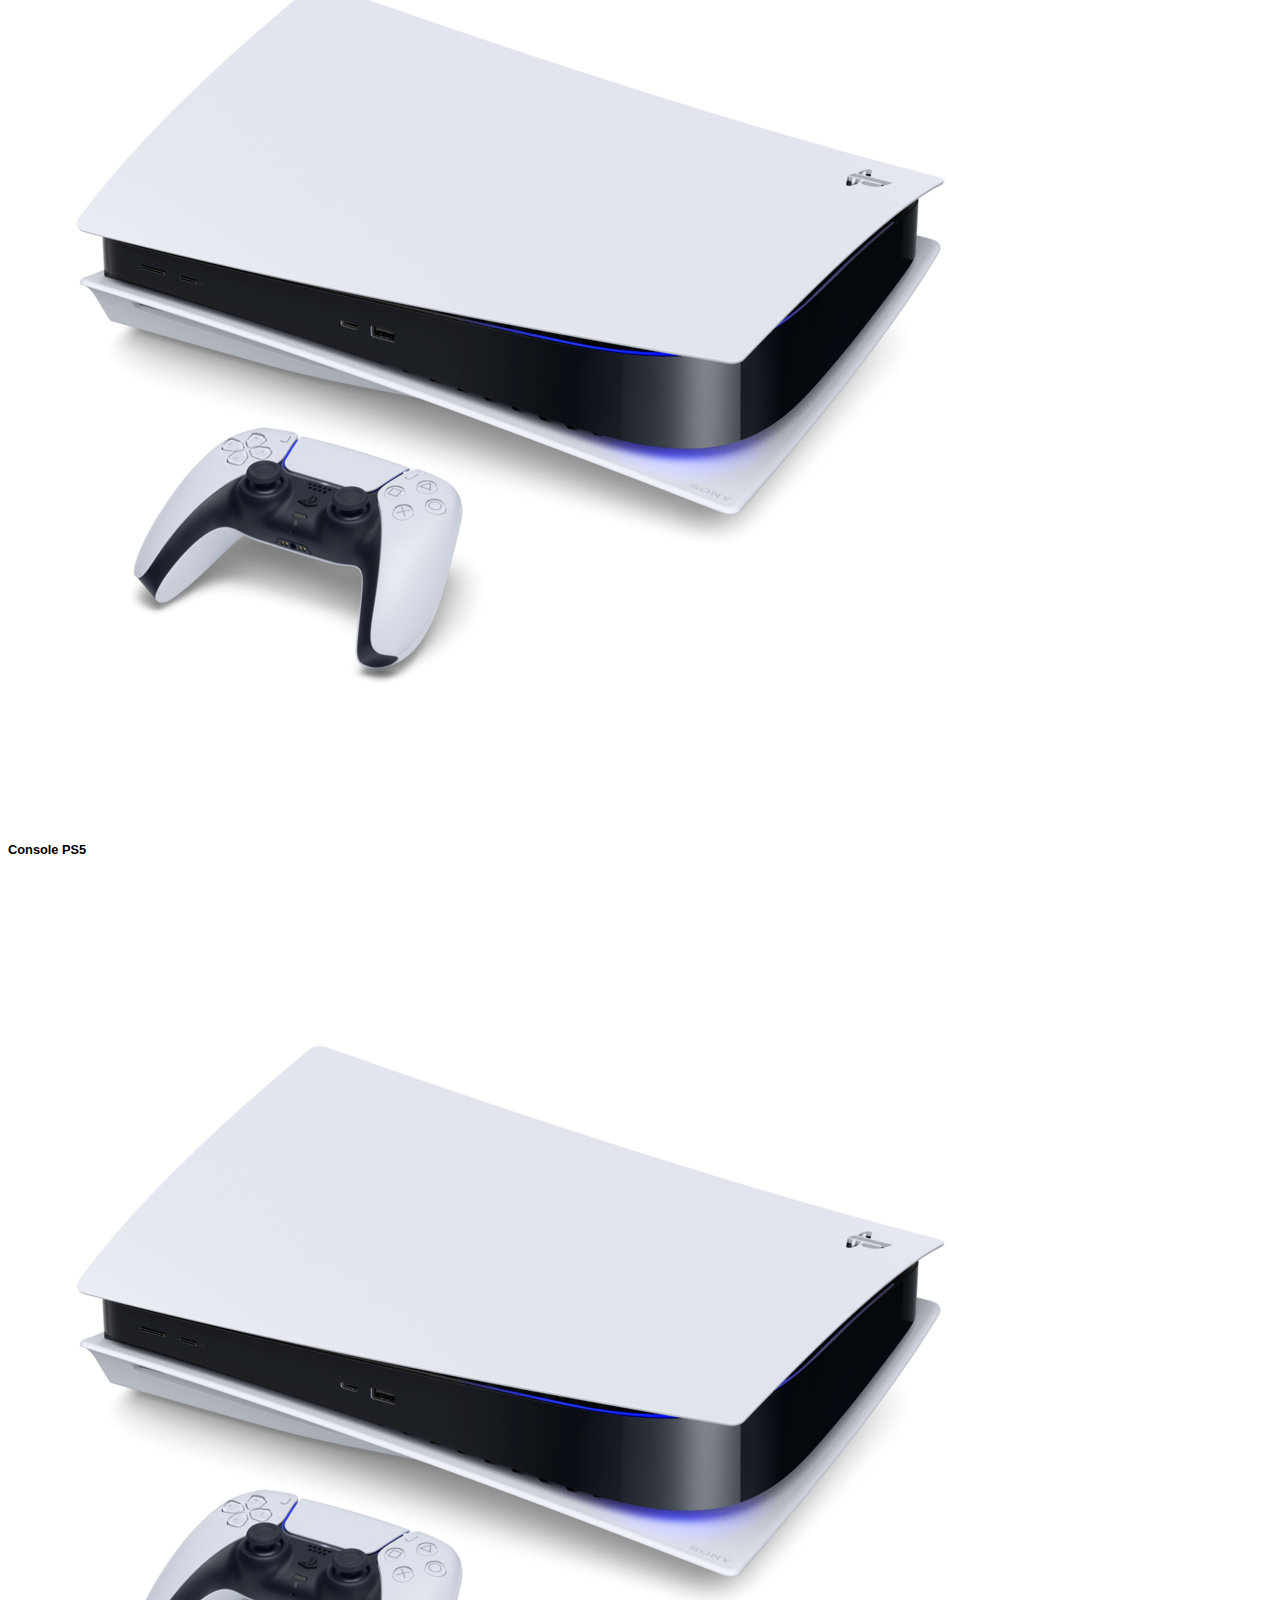
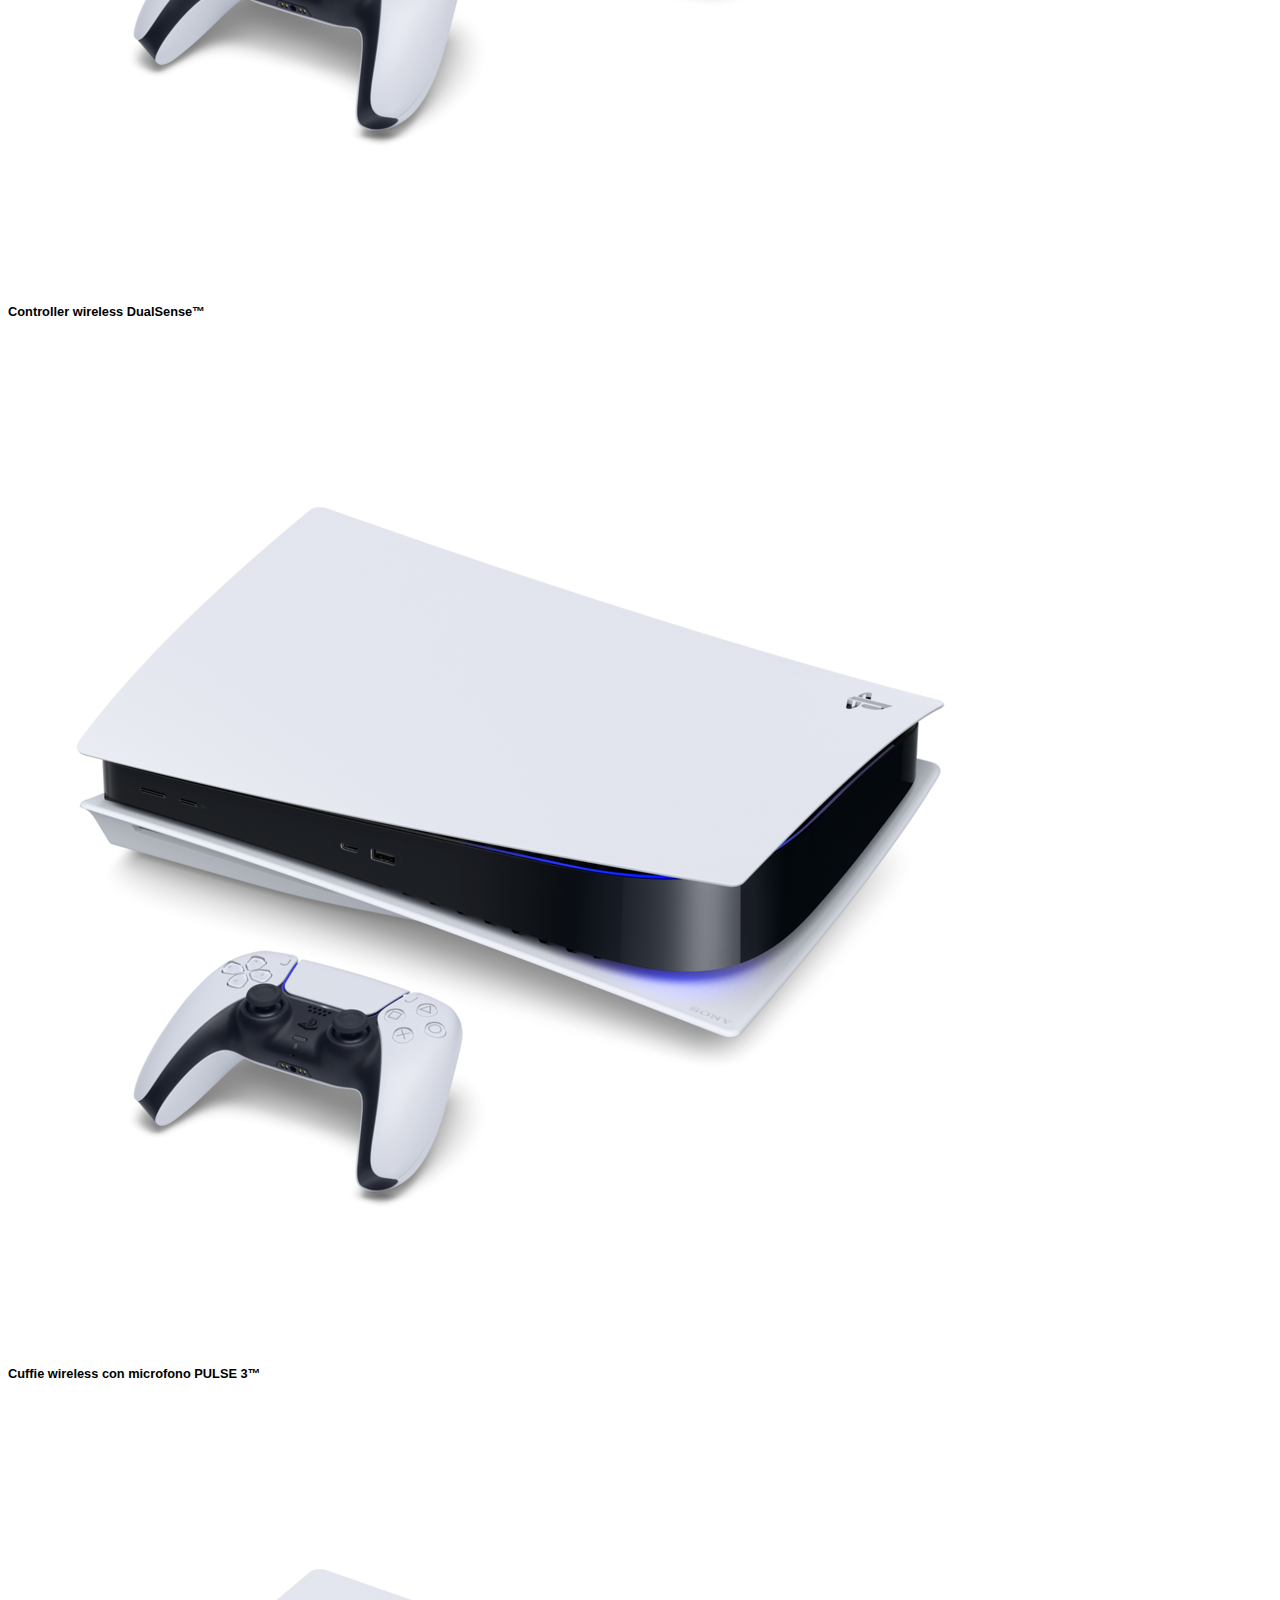
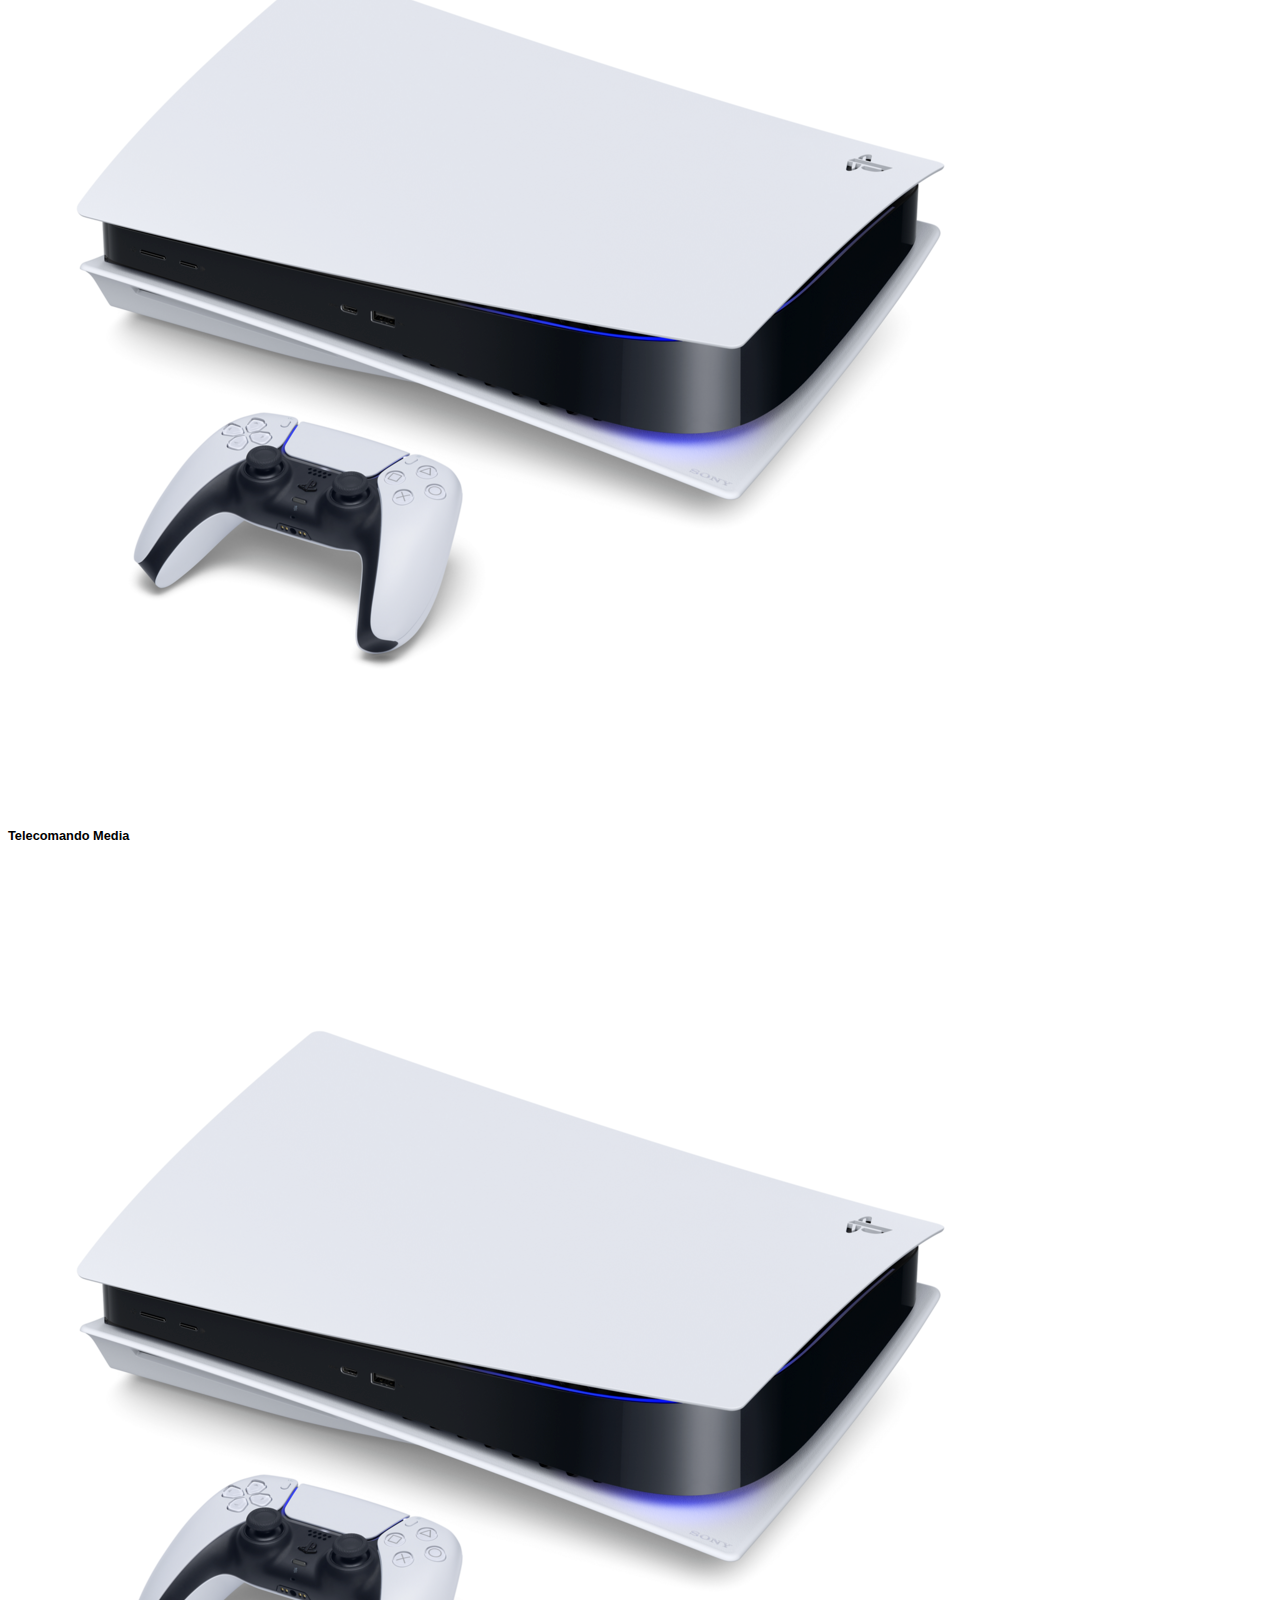
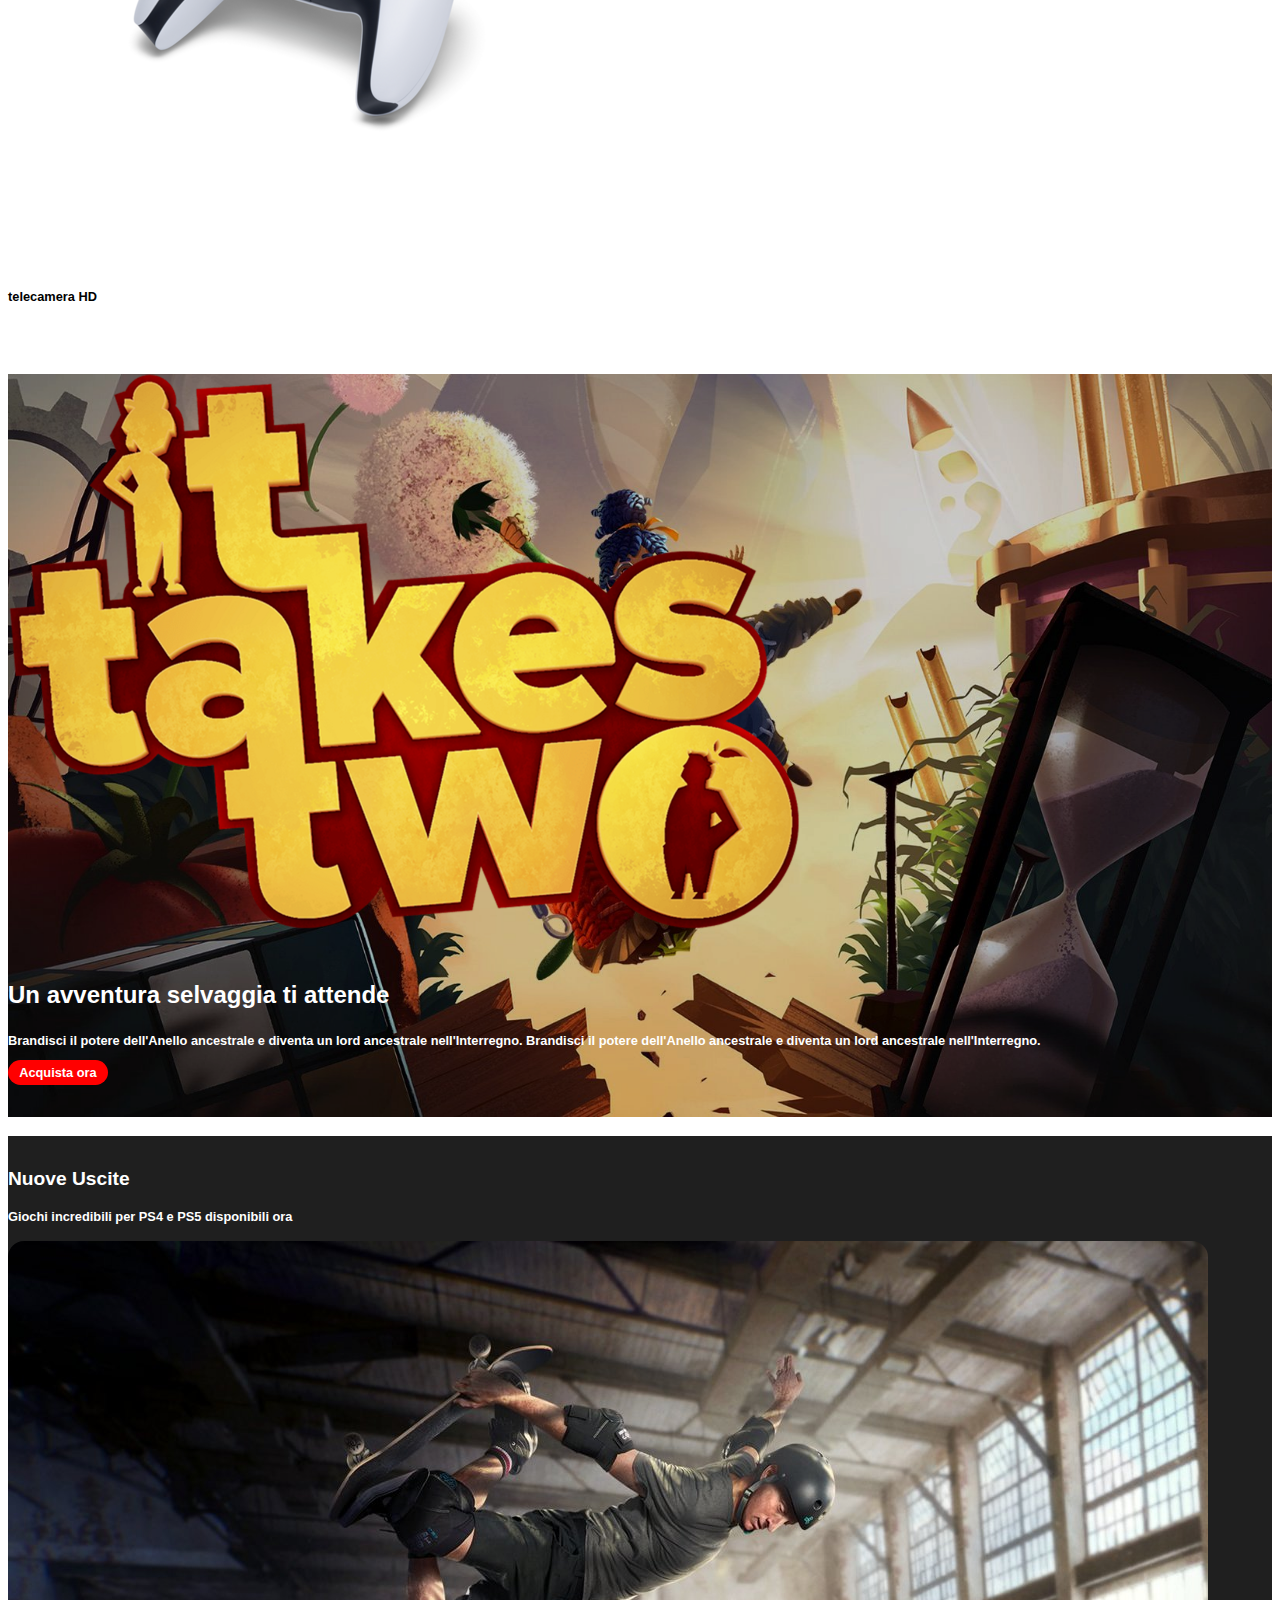
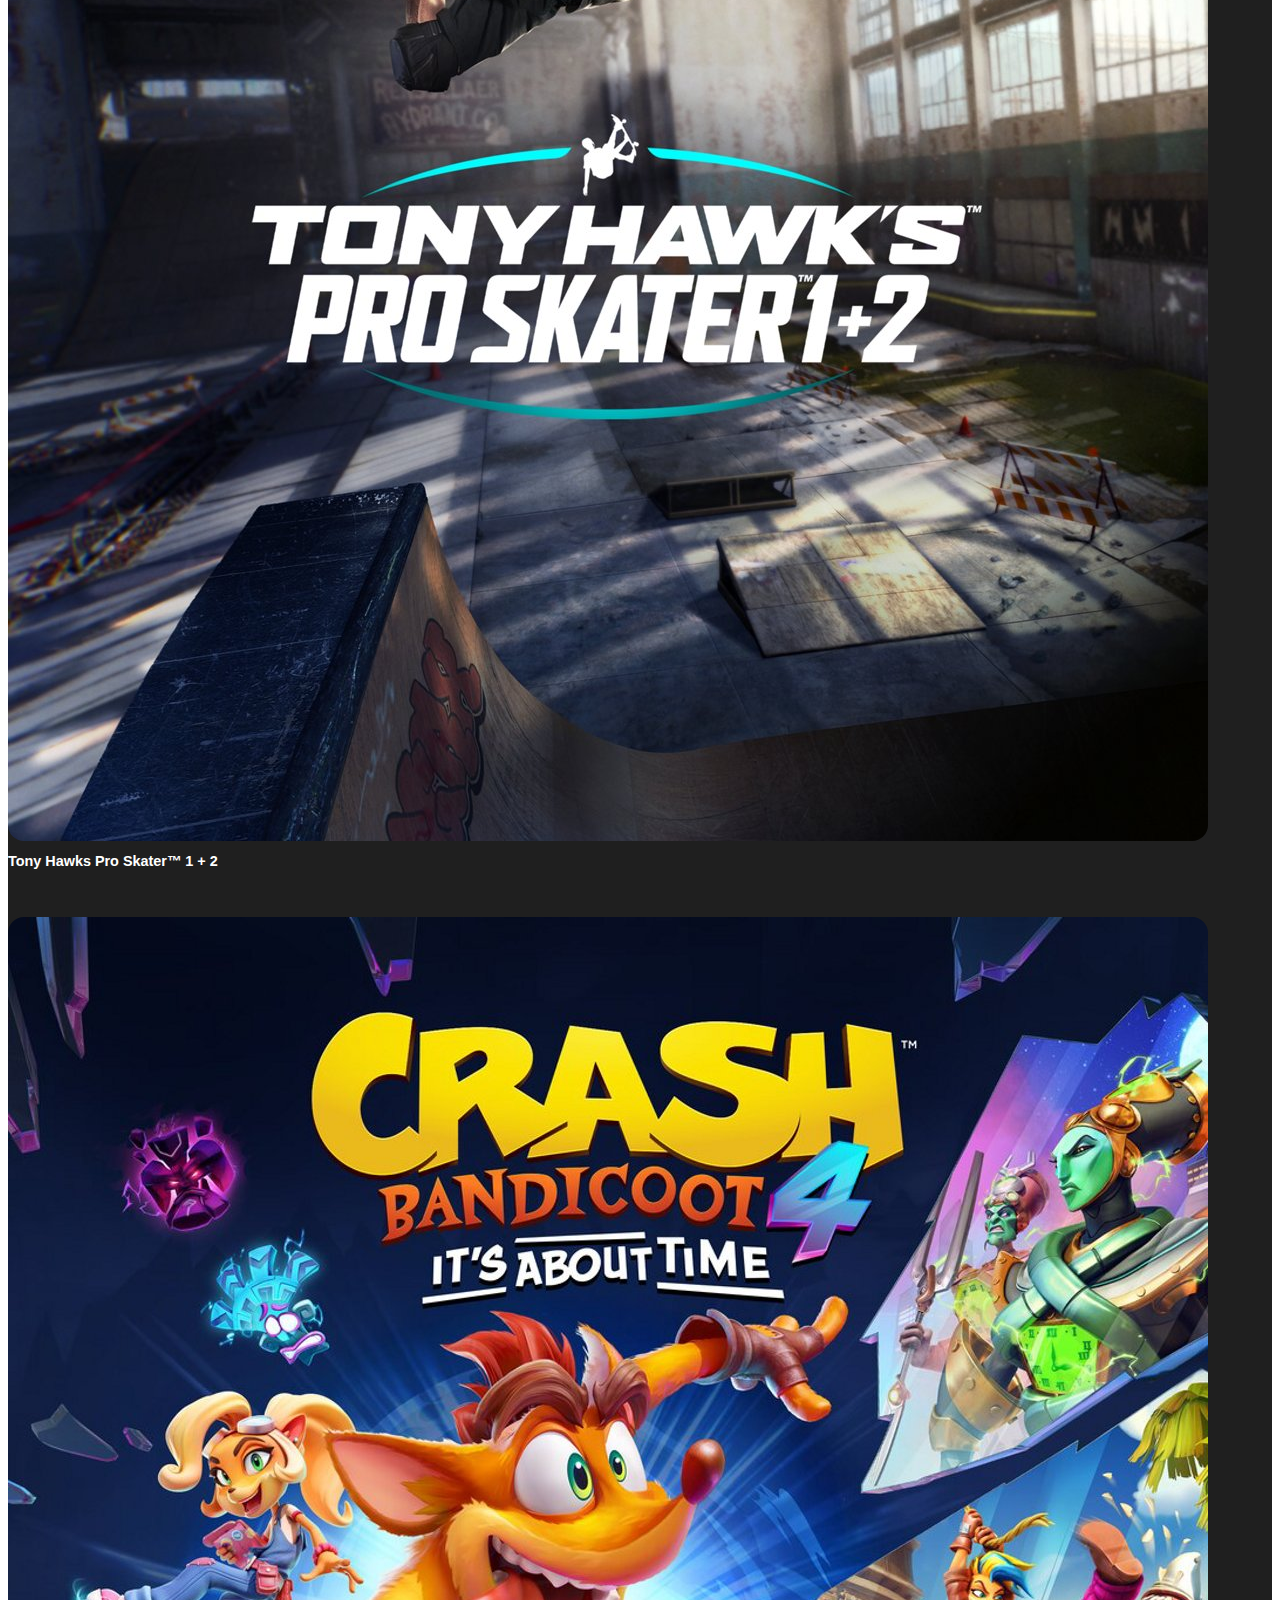
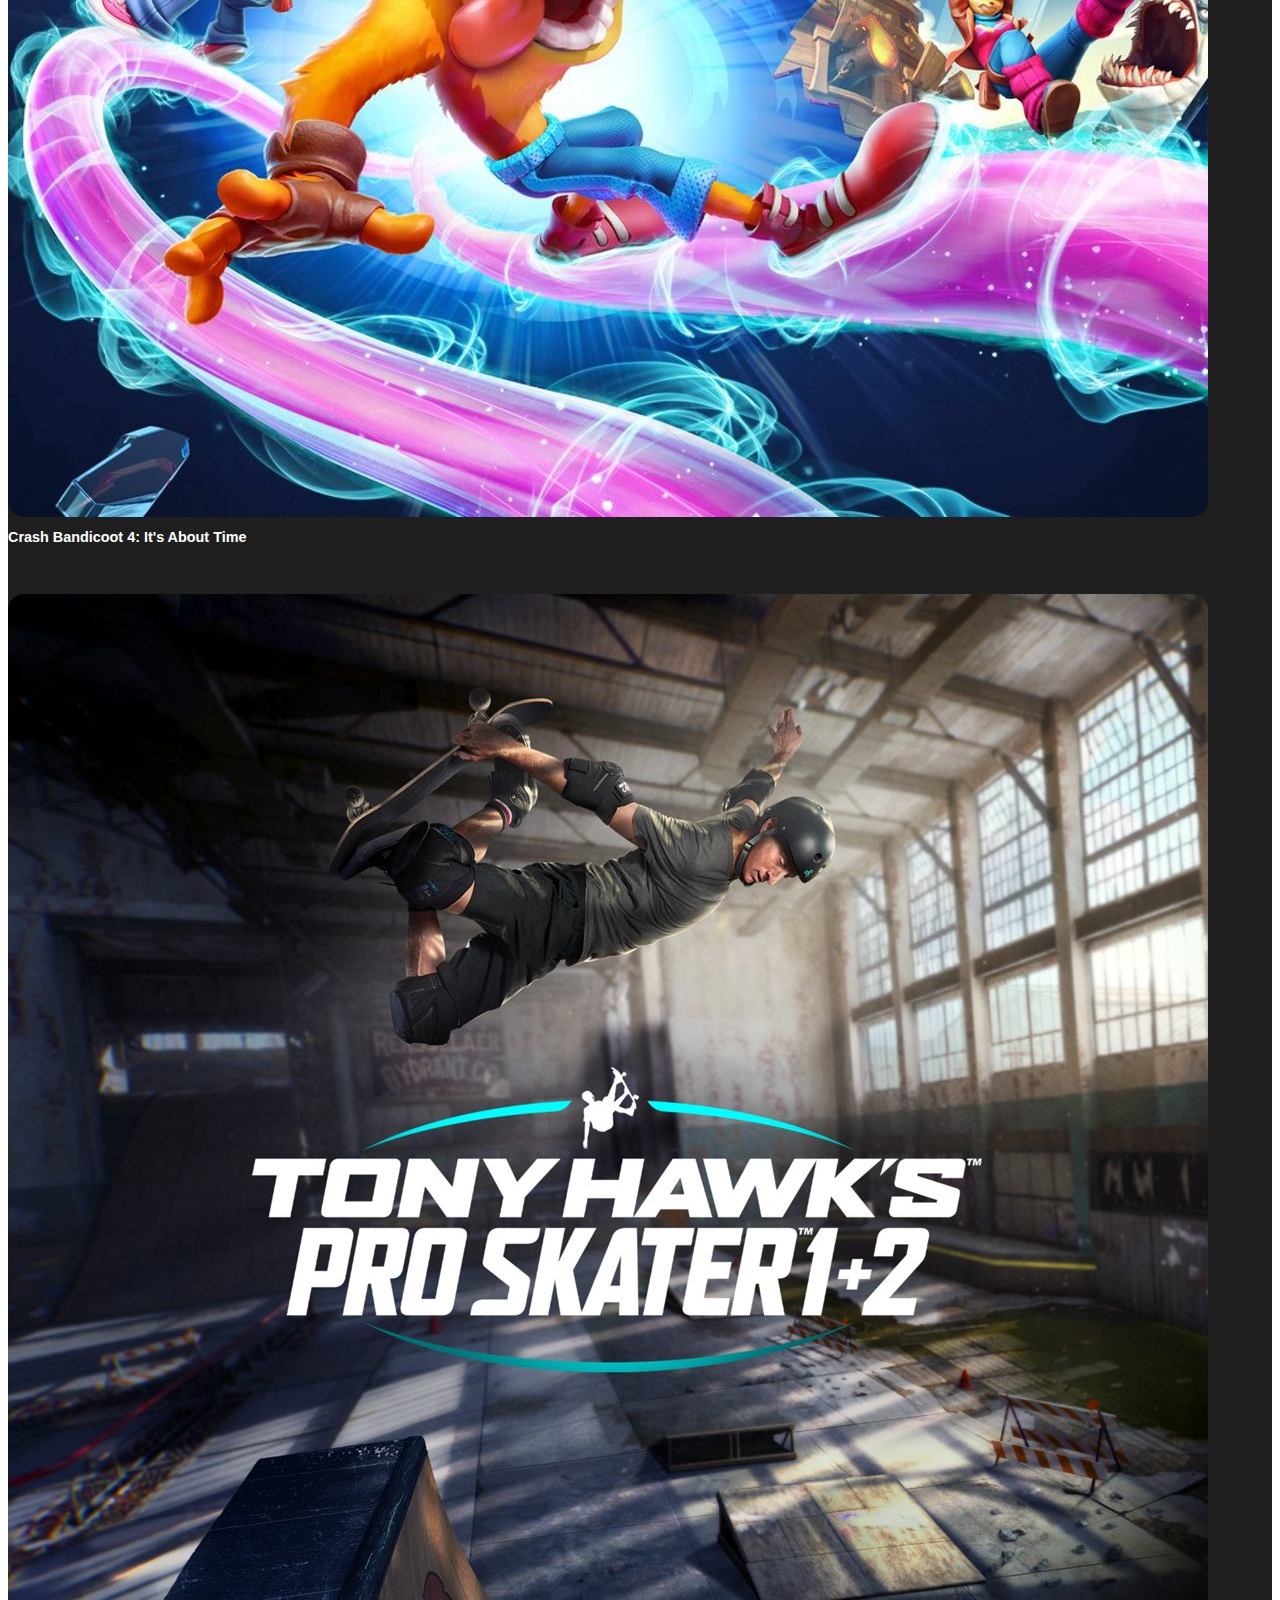
==== commit ae7797bf: "background" ====
--- a/index.html
+++ b/index.html
@@ -69,6 +69,7 @@
             </div>
         </div>
     </header>
+    <!-- |||||||||||||||||||||||||||||||||||||||||||||||||||||||||||||||||||||||||||||||||||||||||||||||||||||||||||||||||||||||||| -->
     <main>
           <!-- returnal rompi il cerchio  -->
           <section id="ms_jumbotron">
@@ -499,7 +500,7 @@
             <div class="social_media_container">
                 <div class="container text-center">
                     <h3>Seguici sui Social media</h3>
-                    <div class="row row-cols-2 row-cols-sm-4">
+                    <div class="row row-cols-2 row-cols-sm-4 gy-4">
                         <!-- inizio col  -->
                         <div class="col">
                             <div class="img_container">
@@ -521,8 +522,8 @@
                             </div>
                         </div> 
                         <!-- fine col  -->
-                          <!-- inizio col  -->
-                          <div class="col">
+                        <!-- inizio col  -->
+                        <div class="col">
                             <div class="img_container">
                                 <img src="img/youtube.png" alt="youtube logo">
                             </div>
@@ -533,9 +534,99 @@
             </div>
         </section>
     </main>
+    <!-- |||||||||||||||||||||||||||||||||||||||||||||||||||||||||||||||||||||||||||||||||||||||||||||||||||||||||||||||||||||||||||| -->
     <footer>
         <!-- top footer  -->
+        <div class="top_footer">
+            <div class="container">
+                <div class="row">
+                    <!-- inizio col  -->
+                    <div class="col col-12 col-md-6">
+                         <div class="logo_container">
+                             <img src="img/play_logo.svg" alt="playstation logo">
+                         </div>
+                         <h6><span><i class="fa-solid fa-globe"></i></span>Country / Region: Italy</h6>
+                    </div>
+                    <!-- fine col  -->
+                    <!-- inizio col  -->
+                    <div class="col col-12 col-md-2">
+                        <ul>
+                            <li>
+                                <a href="#">Link footer n</a>
+                            </li>
+                            <li>
+                                <a href="#">Link footer n</a>
+                            </li>
+                            <li>
+                                <a href="#">Link footer n</a>
+                            </li>
+                            <li>
+                                <a href="#">Link footer n</a>
+                            </li>
+                            <li>
+                                <a href="#">Link footer n</a>
+                            </li>
+                        </ul>
+                    </div>
+                    <!-- fine col  -->
+                      <!-- inizio col  -->
+                      <div class="col col-12 col-md-2">
+                        <ul>
+                            <li>
+                                <a href="#">Link footer n</a>
+                            </li>
+                            <li>
+                                <a href="#">Link footer n</a>
+                            </li>
+                            <li>
+                                <a href="#">Link footer n</a>
+                            </li>
+                            <li>
+                                <a href="#">Link footer n</a>
+                            </li>
+                            <li>
+                                <a href="#">Link footer n</a>
+                            </li>
+                            <li>
+                                <a href="#">Link footer n</a>
+                            </li>
+                            <li>
+                                <a href="#">Link footer n</a>
+                            </li>
+                        </ul>
+                    </div>
+                    <!-- fine col  -->
+                      <!-- inizio col  -->
+                      <div class="col col-12 col-md-2">
+                        <ul>
+                            <li>
+                                <a href="#">Link footer n</a>
+                            </li>
+                            <li>
+                                <a href="#">Link footer n</a>
+                            </li>
+                            <li>
+                                <a href="#">Link footer n</a>
+                            </li>
+                        </ul>
+                    </div>
+                    <!-- fine col  -->
+                </div>
+            </div>
+        </div>
         <!-- bottom footer   -->
+        <div class="bottom_footer">
+            <div class="container">
+                <div class="row row-cols-1 row-cols-md-2">
+                  <div class="col">
+                        <div class="sony_interactive_logo_container">
+                            <img src="img/sie-logo.svg" alt="sony interactive logo">
+                        </div>
+                        <h6>Website ©2022 Sony Interactive Entertainment Europe Limited. Tutti i contenuti, nomi dei giochi, nomi commerciali e/o di abbigliamento, marchi registrati, grafica e immagini associati sono marchi registrati e/o materiale protetto da copyright dei rispettivi proprietari. Tutti i diritti riservati. <a href="#"> Maggiori info</a> </h6>
+                  </div>
+                </div>
+            </div>    
+        </div>    
     </footer>
 </body>
 </html>--- a/css/style.css
+++ b/css/style.css
@@ -1,10 +1,11 @@
+
+/* COMMON  */
+
 body{
     /* background-color: rgb(167, 144, 49); */
     font-family: Arial, sans-serif;
 }
 
-/* COMMON  */
-
 img {
     max-width: 100%;
 }
@@ -14,18 +15,19 @@
     color: inherit;
 }
 
+ul li{
+    list-style-type: none;
+}
+
+section{
+    padding-bottom: 1rem;
+}
+
+/* bootstrap reset  */
+
 ul{
     padding-left: 0;
 }
-
-ul li{
-    list-style-type: none;
-}
-
-section{
-    padding-bottom: 1rem;
-}
-
 
 dl, ol, ul {
     margin-top: 0;
@@ -113,8 +115,6 @@
    
    /* bottom header  */
 
-   /* menu di link nascosto per xs - sm  */
-
    .bottom_header{
        height: 3rem;
        background-color: white;
@@ -133,17 +133,17 @@
     height: 100%;
 }
 
-   .main_menu{
-       display: none;
-       height: 100%;
-       align-items: center;
-   }
-
-   .main_menu ul li{
-       font-size: 0.8rem;
-       font-weight: 600;
-       margin-right: 1rem;
-   }
+    .main_menu{
+        display: none;
+        height: 100%;
+        align-items: center;
+    }
+
+    .main_menu ul li{
+        font-size: 0.8rem;
+        font-weight: 600;
+        margin-right: 1rem;
+    }
 
    .main_menu ul li .chevron{
     height: 0.5rem;
@@ -158,18 +158,18 @@
     height: 1.3rem;
    }
 
-.hamburger_menu{
-    padding: 0 1rem;
-}
-
-.hamburger_menu_container{
-    align-items: center;
-    height: 3rem;
-}
-
-.hamburger_menu a i{
-    font-size: 1.4rem;
-}
+    .hamburger_menu{
+        padding: 0 1rem;
+    }
+
+    .hamburger_menu_container{
+        align-items: center;
+        height: 3rem;
+    }
+
+    .hamburger_menu a i{
+        font-size: 1.4rem;
+    }
 
 
 /* |||||||||||||||||||| MAIN |||||||||||||||||||||||    */
@@ -280,7 +280,6 @@
     background-size: cover;
     background-repeat: no-repeat;
     background-position-x: 50%;
-    margin-bottom: 1rem;
     position: relative;
     z-index: 0;
 }
@@ -297,9 +296,15 @@
 
 /* nuove uscite  */
 
+#new_releases{
+    background-color: #1f1f1f;
+    color: white;
+}
+
 .new_releases_text h3{
     font-size: 1.2rem;
     font-weight: 600;
+    padding-top: 2rem;
 }
 
 .new_releases_text h4{
@@ -321,6 +326,7 @@
 }
 
 .console_explore_container .reusable_card h2{
+    margin-top: 2.5rem;
     font-size: 1.3rem;
 }
 
@@ -342,7 +348,7 @@
 }
 
 .playstation_plus_container h3{
-    font-size: 1rem;
+    font-size: 0.9rem;
     margin-bottom: 1.5rem;
 }
 
@@ -388,24 +394,74 @@
 }
 
 
+/* ||||||||||||||| FOOTER  |||||||||||||||  */
+
+
+footer{
+    background-color: rgb(124, 124, 110);
+    color: white;
+}
+
+/* top footer   */
+
+.top_footer {
+   padding-top: 2rem;
+}
+
+footer .logo_container{
+    filter: brightness(0) invert(1);
+}
+
+footer .top_footer h6{
+    font-size: 0.5rem;
+    font-weight: 600;
+    letter-spacing: -0.6px;
+    margin-top: 1rem;
+    margin-bottom: 1.5rem;
+}
+
+footer ul li{
+    font-size: 0.5rem;
+    font-weight: 600;
+    margin-bottom: 0.3rem;
+}
+
+footer h6 i{
+  margin-right: 0.3rem;
+}
+
+/* bottom footer  */
+
+.bottom_footer .sony_interactive_logo_container img{
+    width: 4rem;
+}
+
+footer .bottom_footer h6{
+    font-size: 0.5rem;
+    font-weight: 600;
+    letter-spacing: -0.6px;
+    margin-top: 0.5rem;
+    margin-bottom: 2rem;
+}
+
+.bottom_footer{
+    margin-top: 1.5rem;
+}
+
+
+
+
+
 /* //////////////// SM /////////////////  */
 
 @media screen and (min-width:  576px) {
 
-    body{
-        /* background-color: GREEN; */
-    }
-
-    
-
-
-
-
-
-
-
+      /* ____ EMPTY _____  */
+
+}
 
    /* /////////////////////// MD /////////////////// */
+
 @media screen and (min-width:  768px) {
 
     body{
@@ -428,7 +484,7 @@
         margin-top: 2rem;
     }
 
-     /* console playstation  */
+     /* console playstation md  */
 
     .console_playstation_container .reusable_card h2{
         margin-top: 0;
@@ -438,7 +494,7 @@
         margin-bottom: 0;
     }
 
-    /* console pictures   */
+    /* console pictures md   */
 
     .console_pictures_container .col_container h5{
         display: block;
@@ -446,14 +502,14 @@
         font-weight: 600;
     }
 
-    /* esplora playstation  */
+    /* esplora playstation md */
 
     #console_explore{
         margin-bottom: 1.5rem;
     }
 
 
-    /* playstation plus  */
+    /* playstation plus md  */
 
 
     .playstation_plus_container .pp_img_container{
@@ -474,13 +530,28 @@
         margin-bottom: 0rem;
     }
 
-     /* social media  */
+     /* social media md */
 
    .social_media_container{
     width: 50%;
     margin: 0 auto;
 }
 
+ /* ||||||||||||||||| FOOTER md ||||||||||||||| */
+
+ .top_footer {
+    padding-top: 3rem;
+ }
+ 
+ footer .top_footer h6{
+     margin-top: 0.3rem;
+     margin-bottom: 0;
+ }
+
+ .bottom_footer{
+     margin-top: 0rem;
+ }
+ 
 
 }
 
@@ -502,7 +573,7 @@
         display: none;
     }
 
-   /* social media  */
+   /* social media lg */
 
    .social_media_container{
        width: 40%;
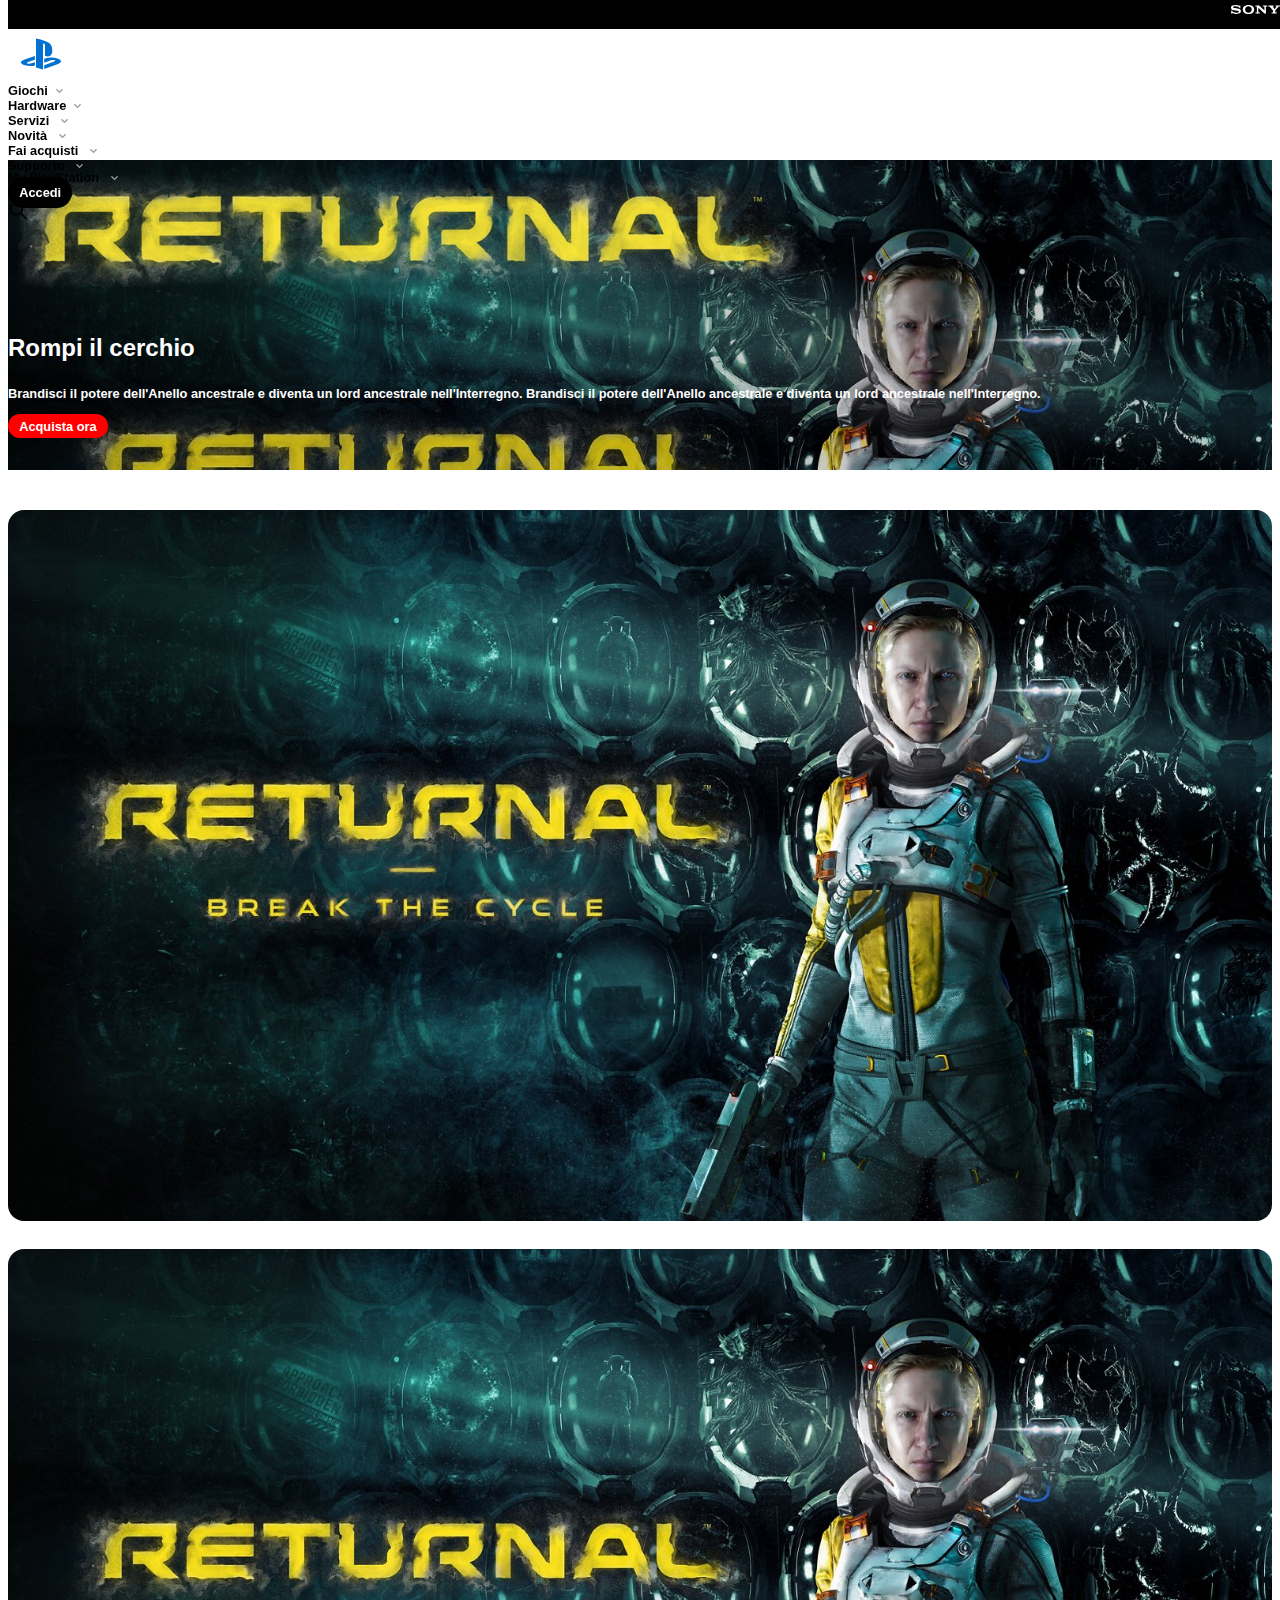
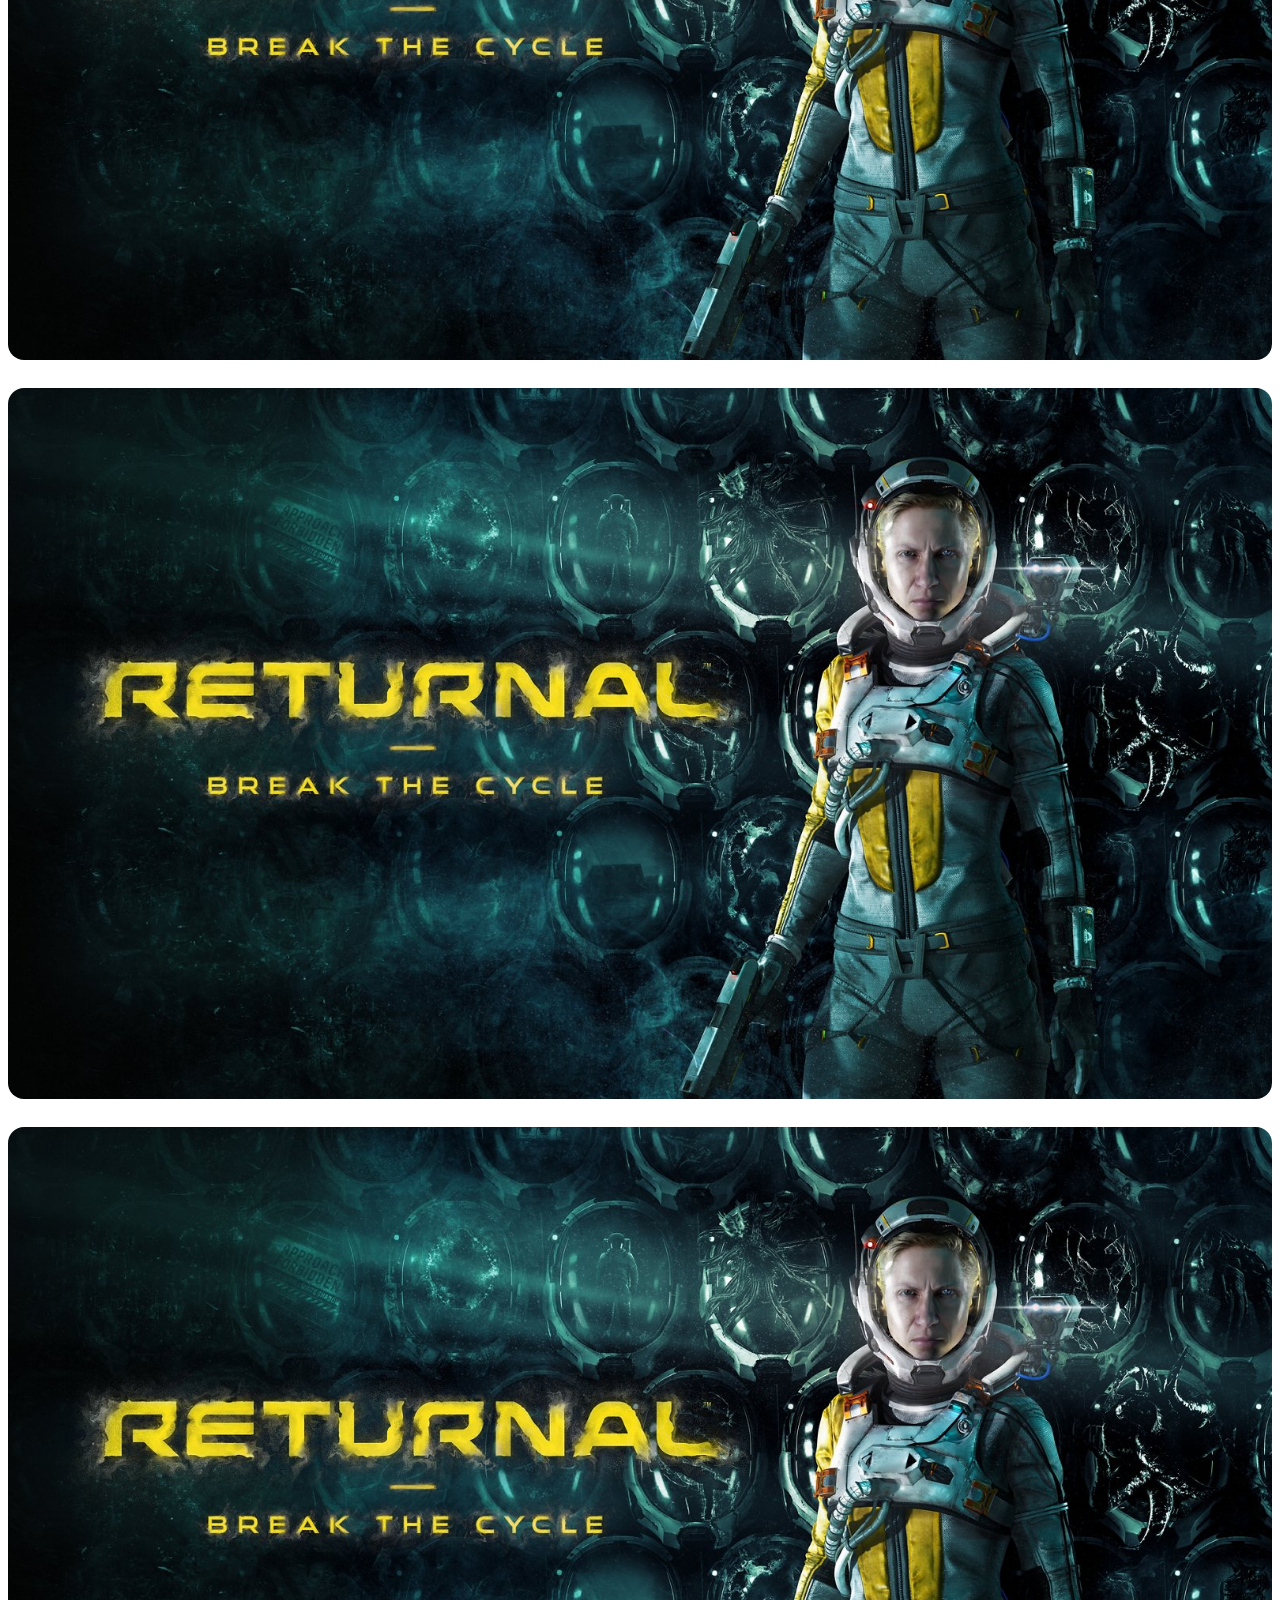
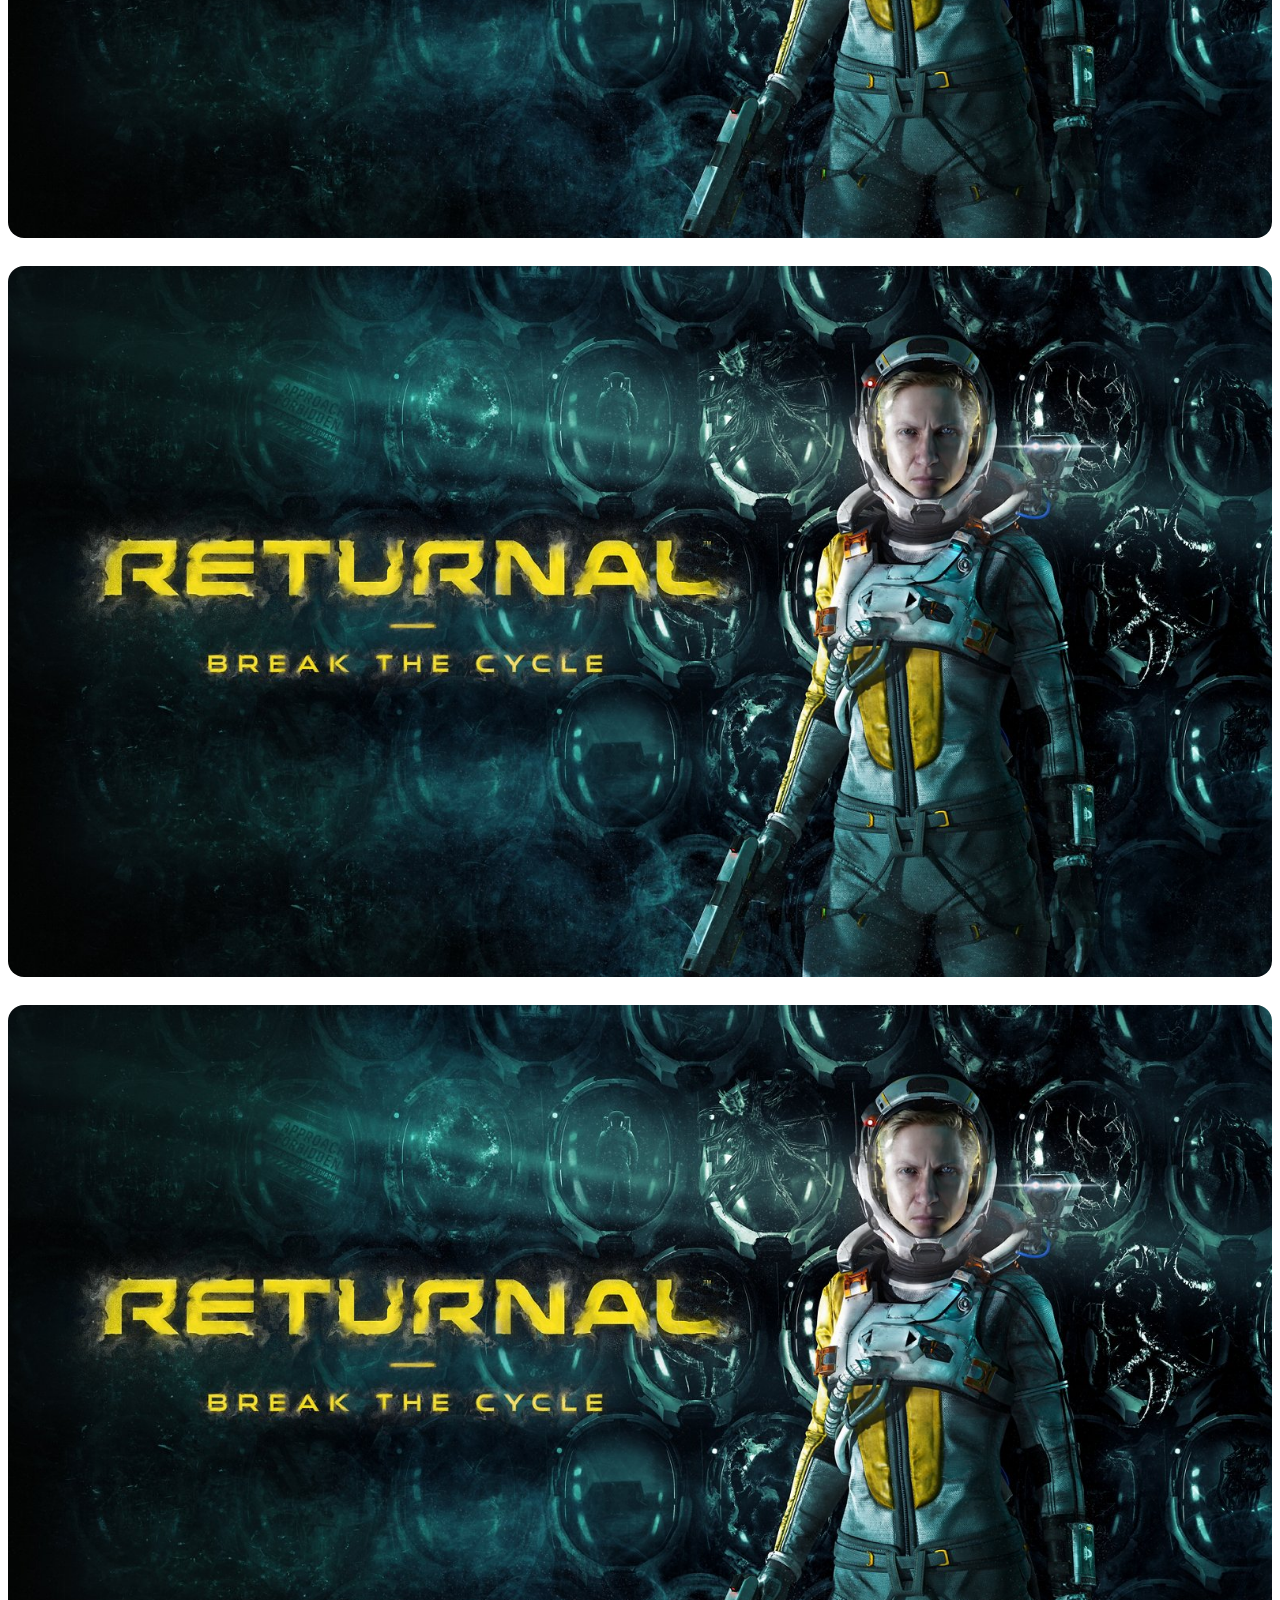
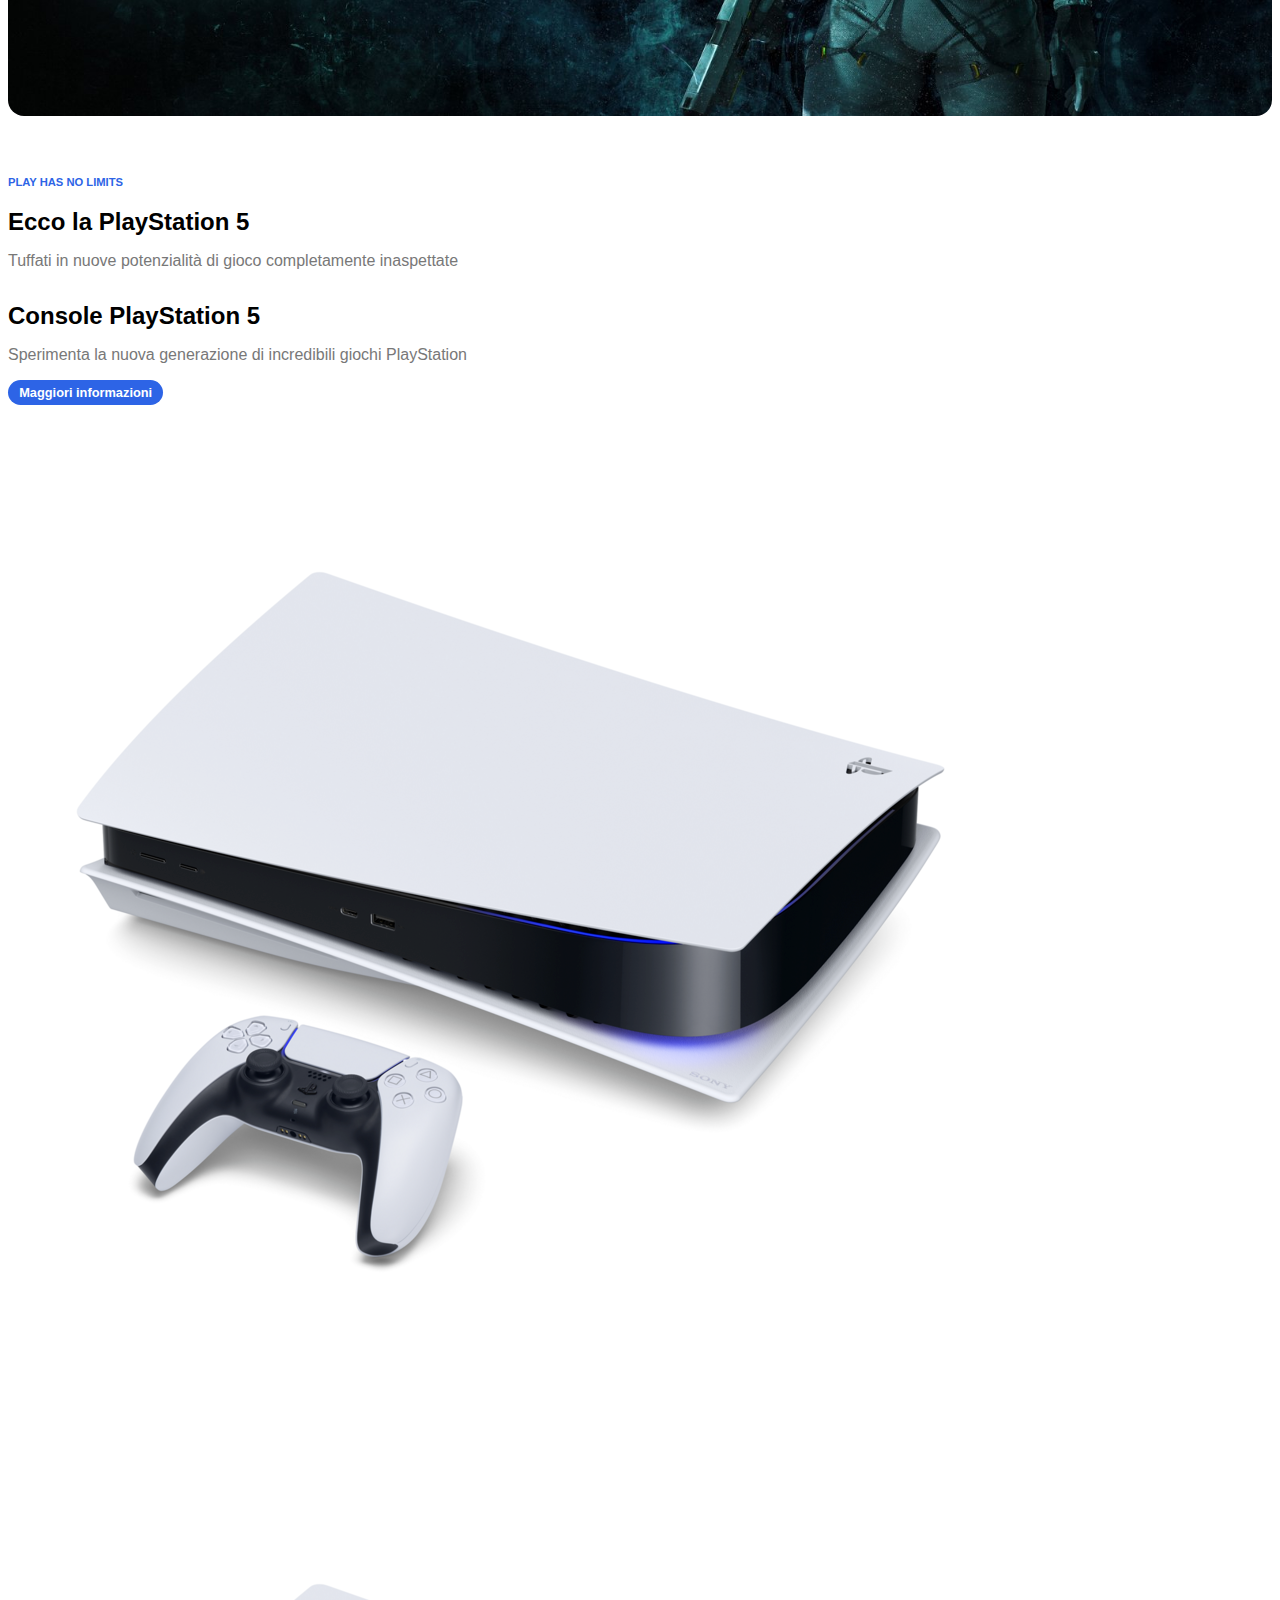
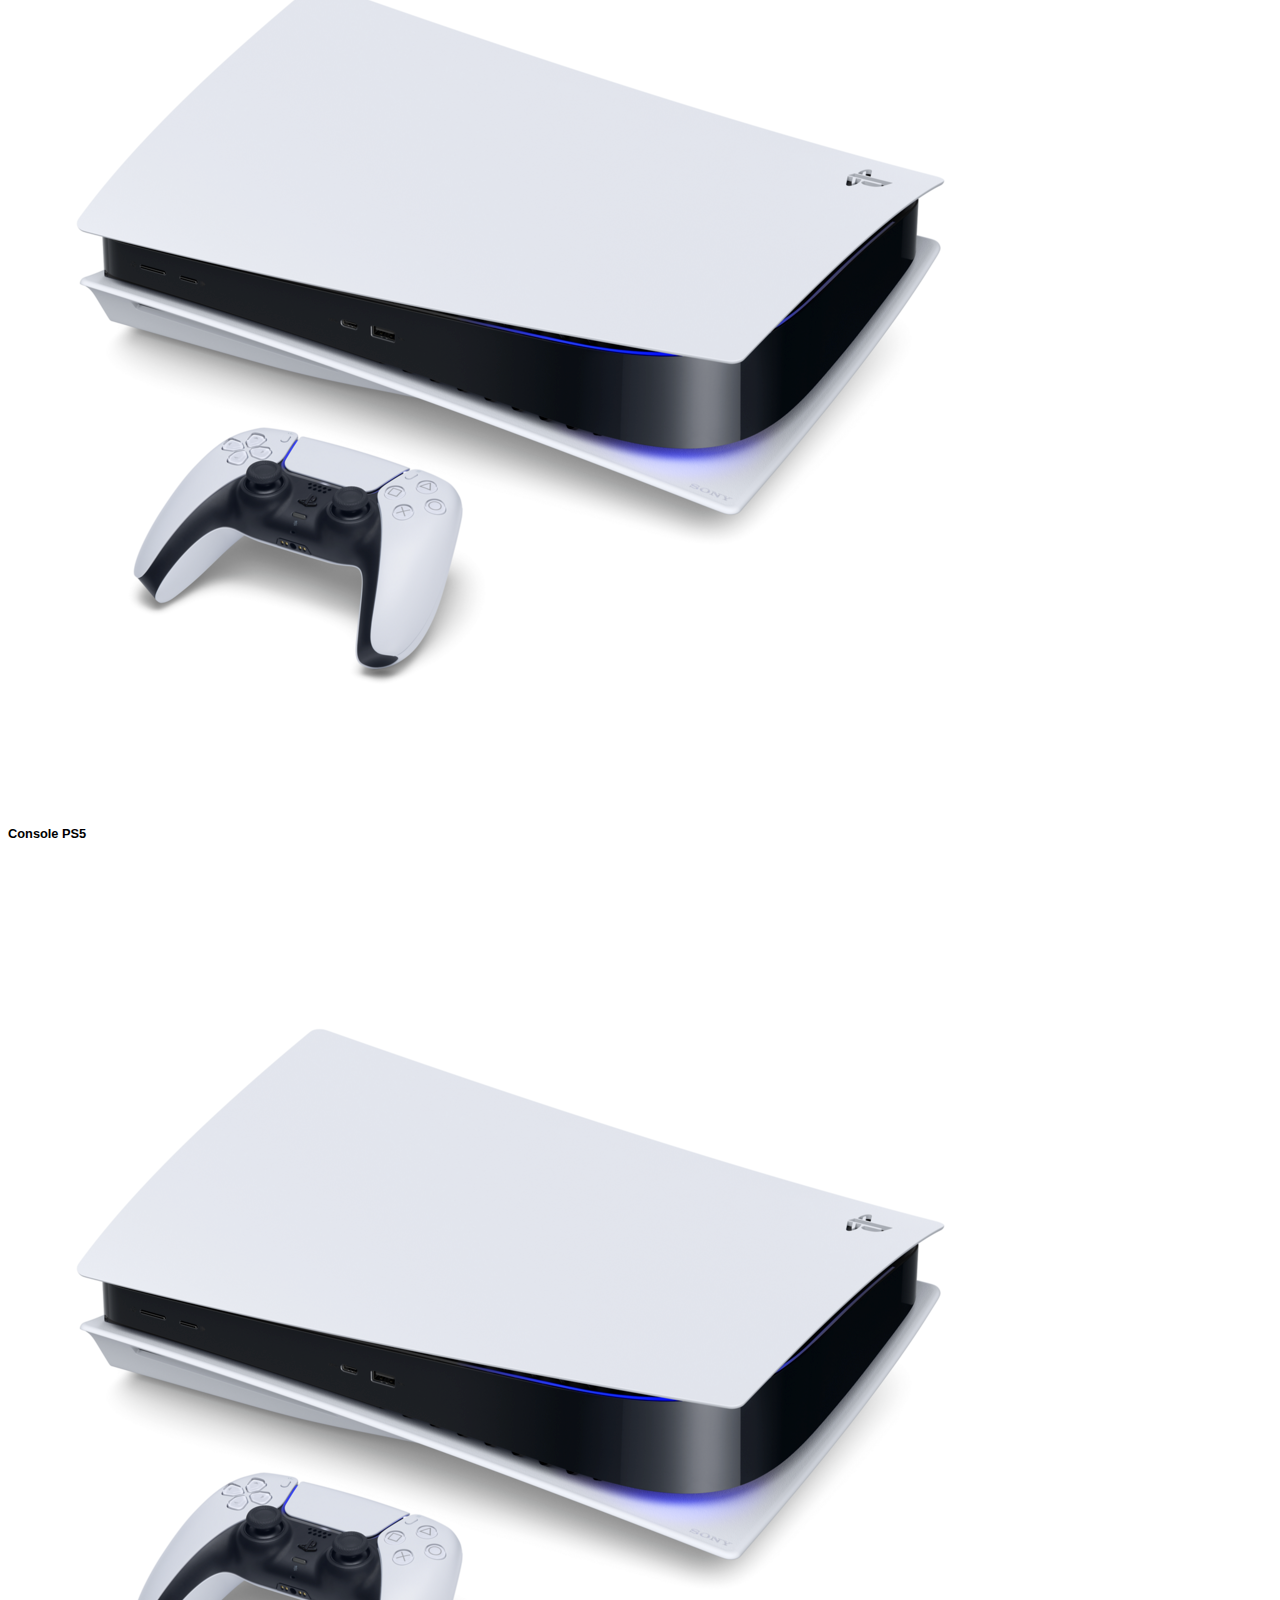
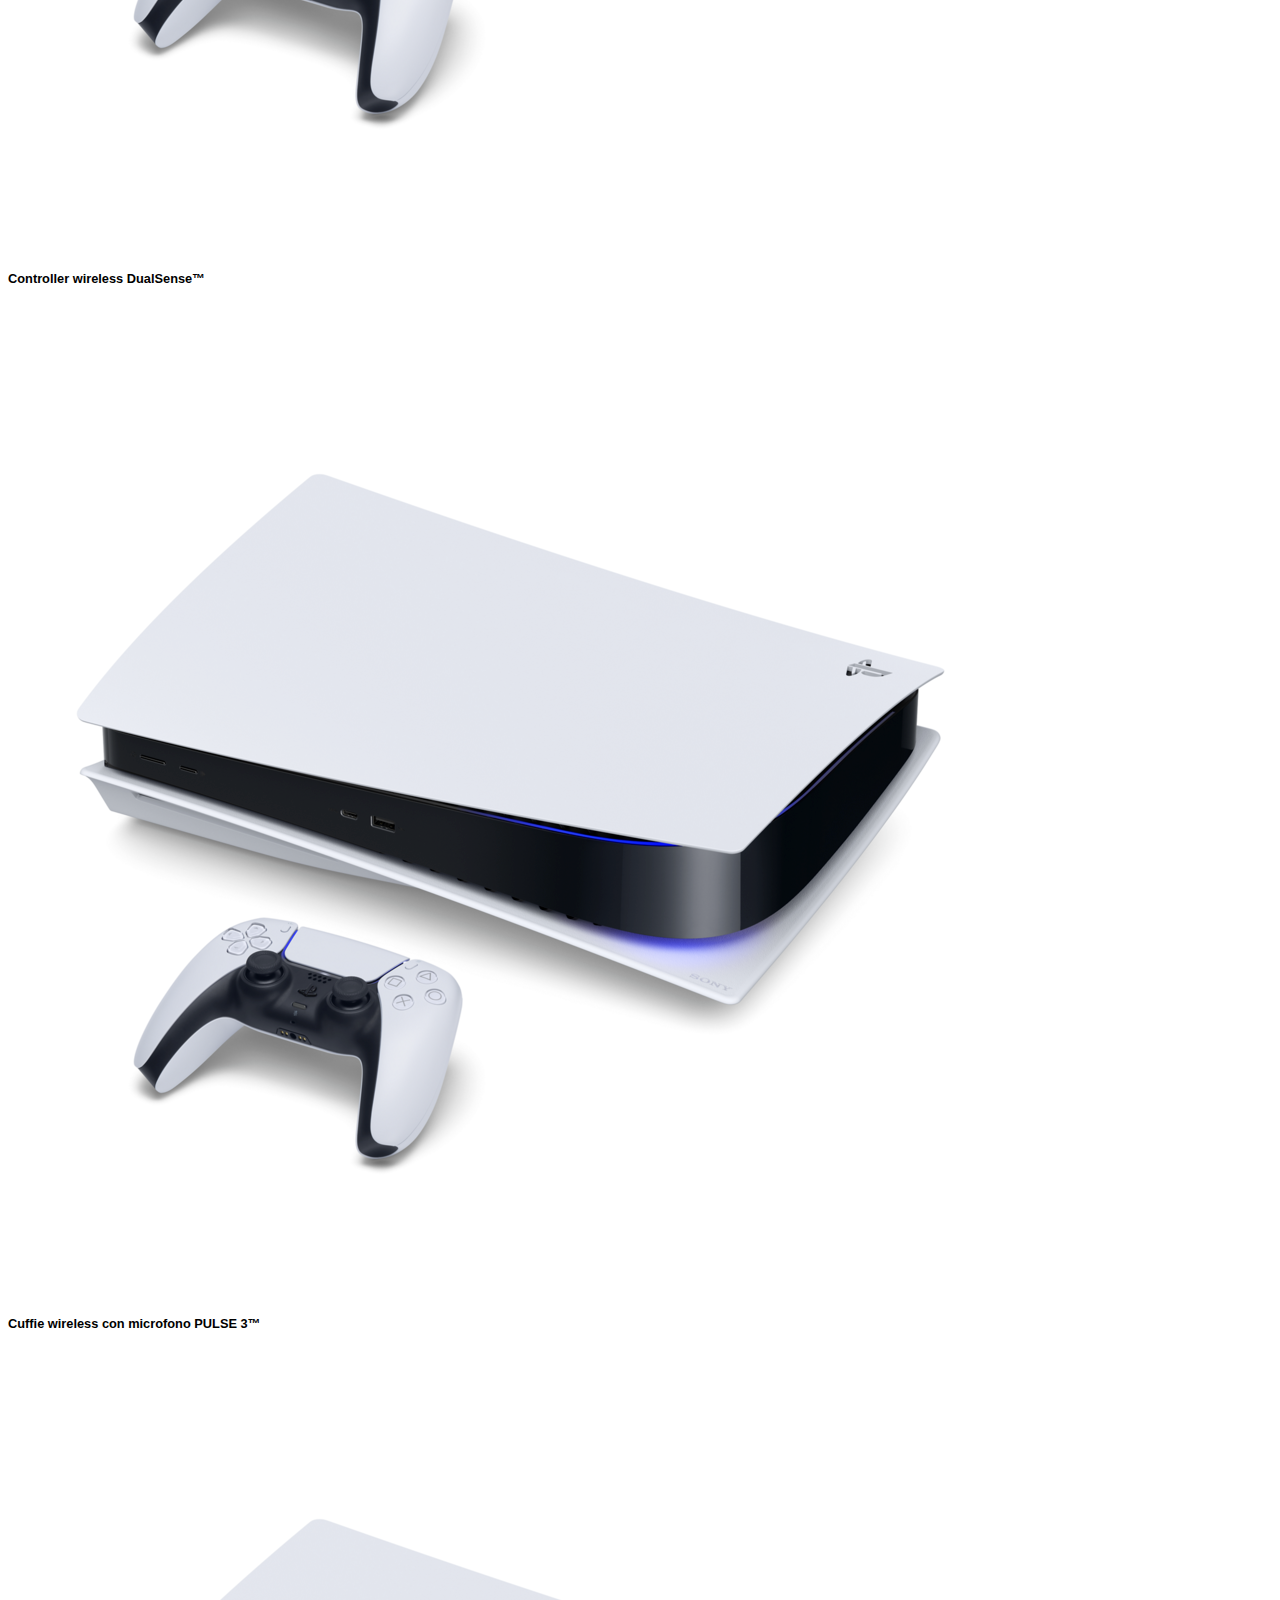
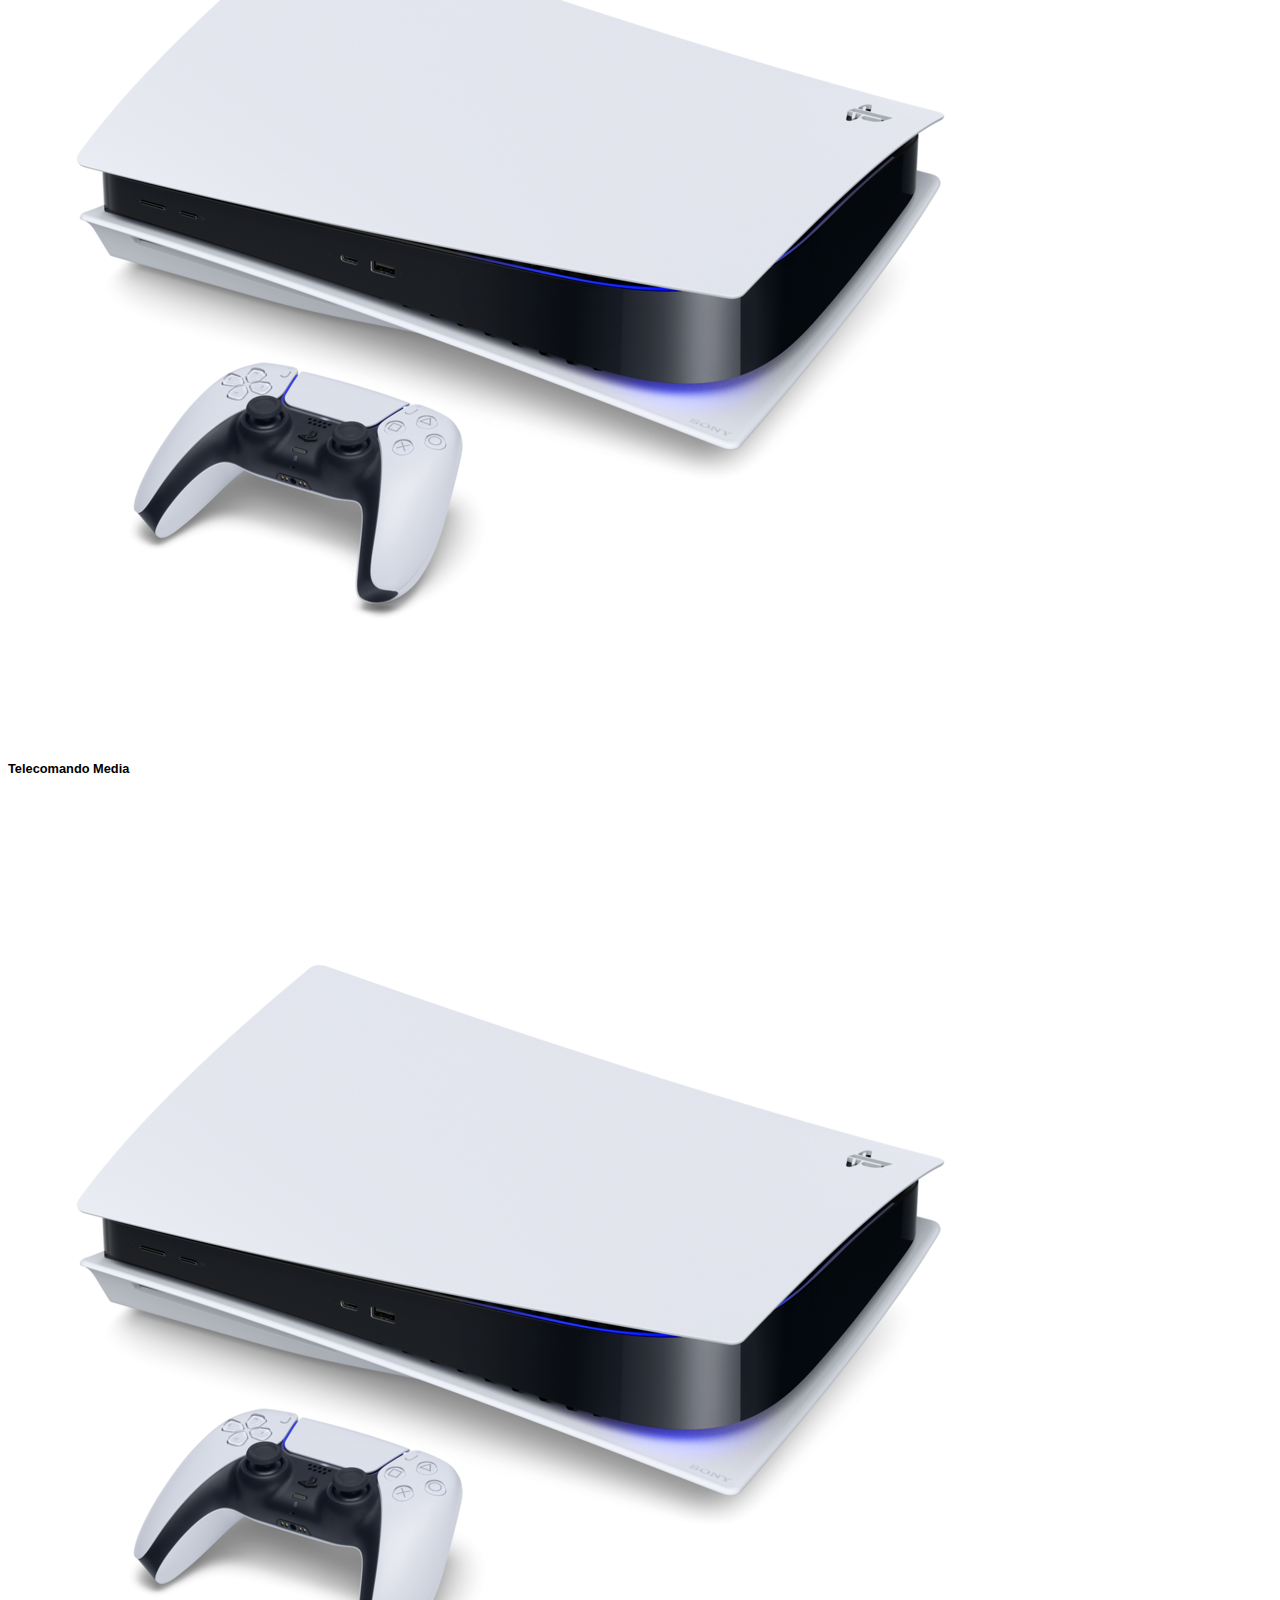
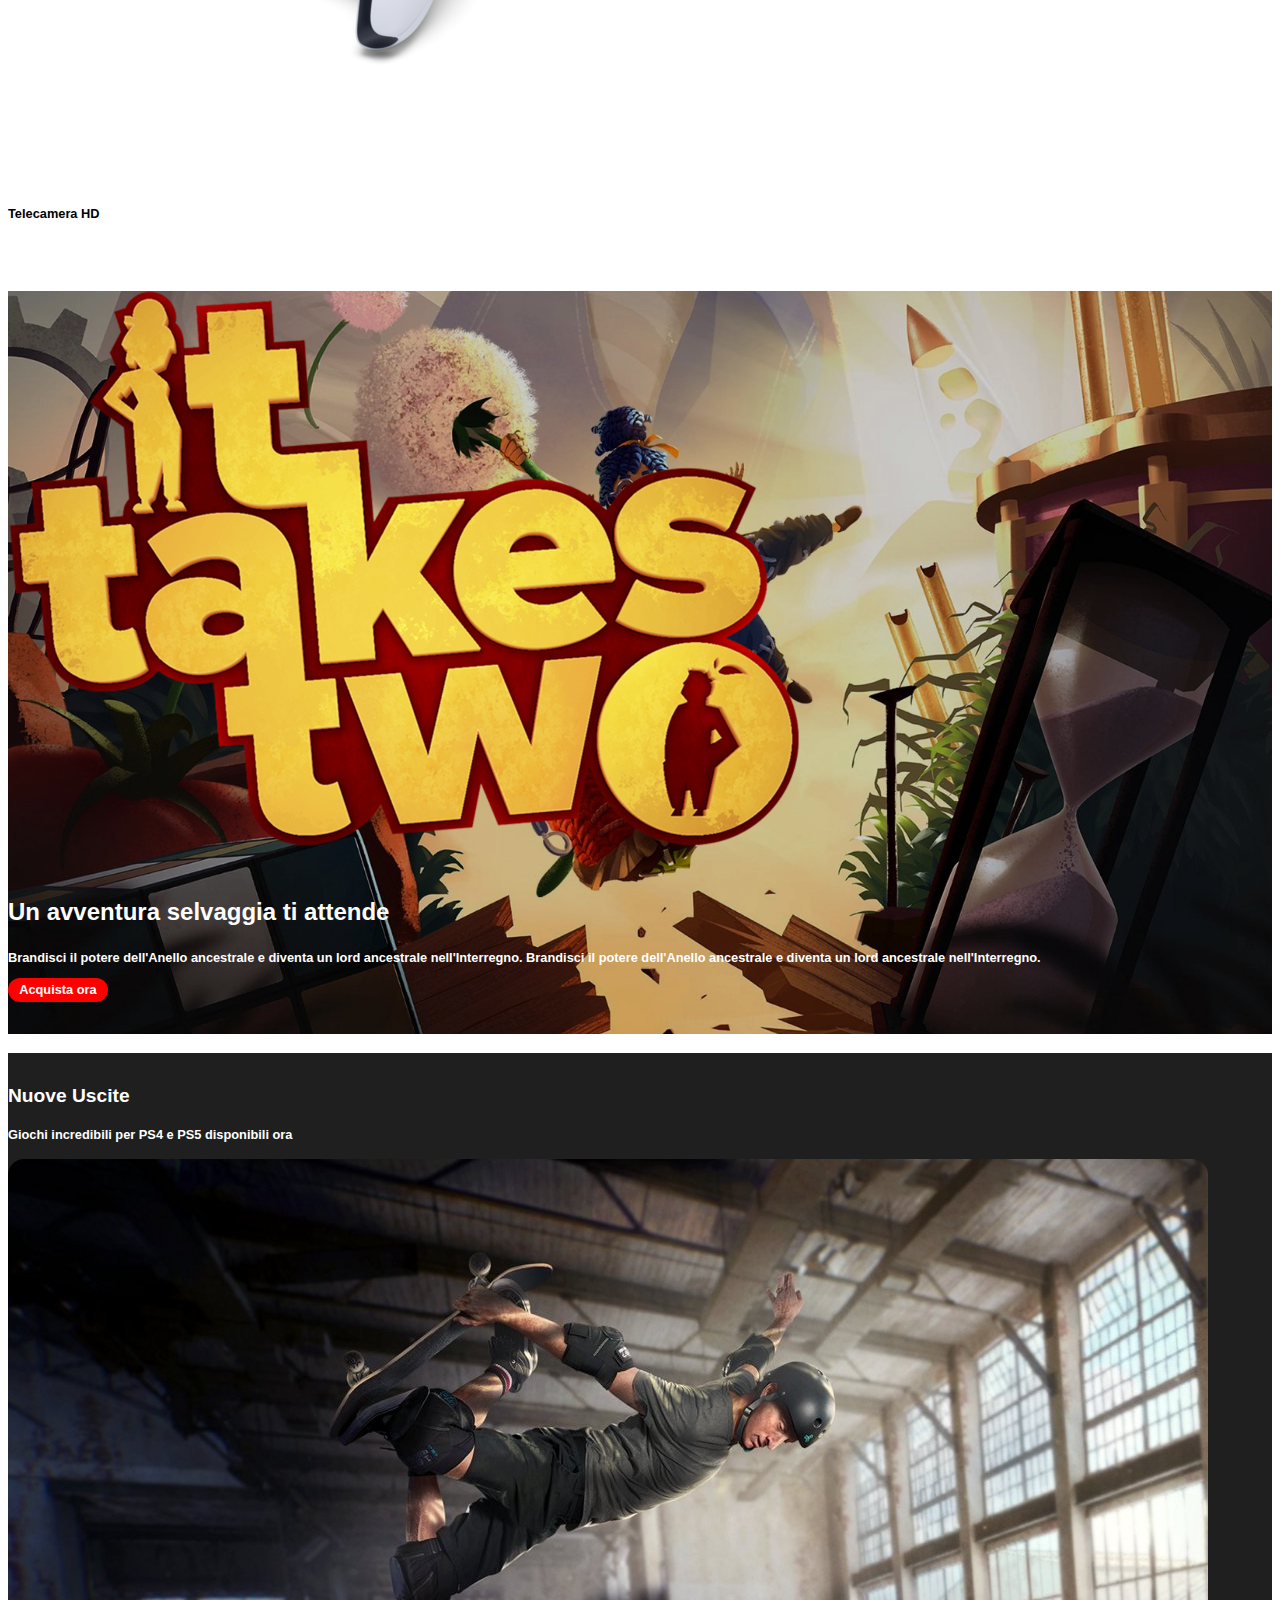
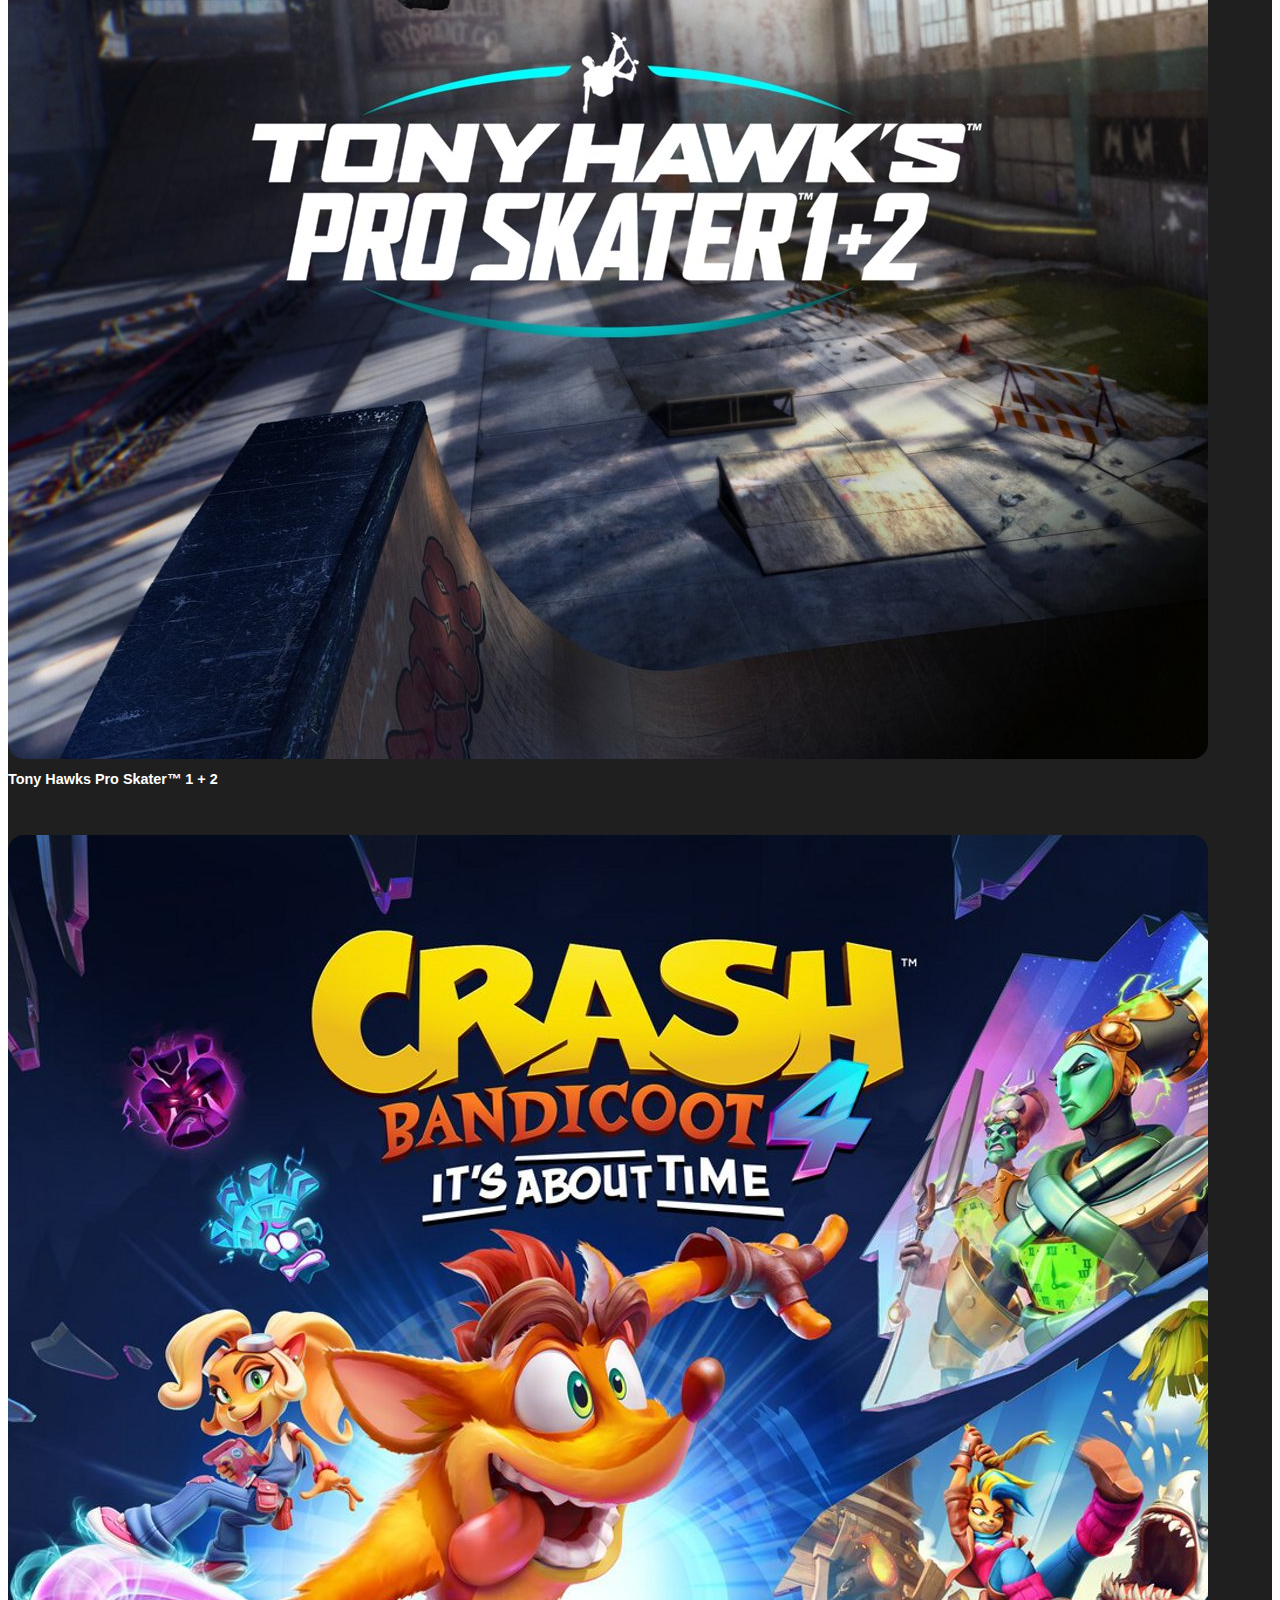
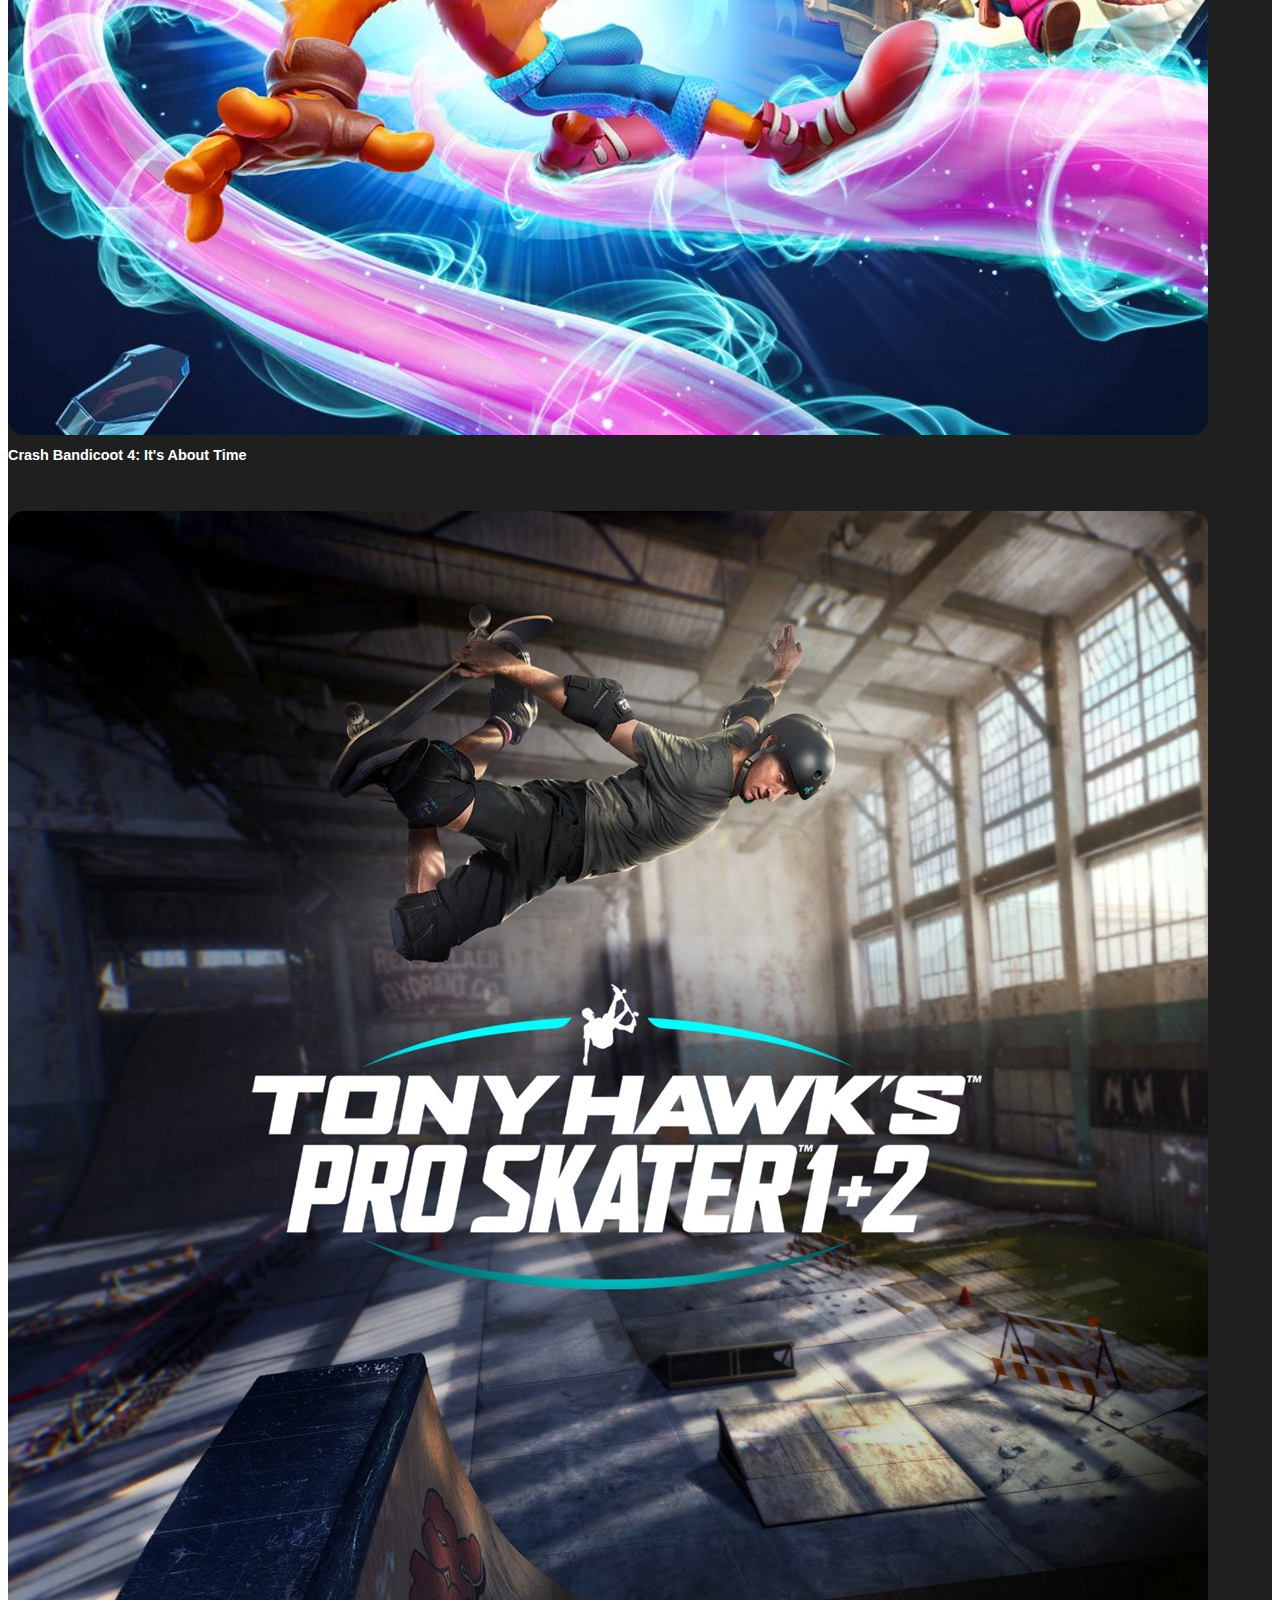
==== commit c5e9372f: "dettagli done" ====
--- a/index.html
+++ b/index.html
@@ -214,7 +214,7 @@
                          <!-- inizio col -->
                          <div class="col_container">
                             <img src="img/playstation-5-thumb.png" alt="webcam image">
-                            <h5 class="text-center">telecamera HD</h5>
+                            <h5 class="text-center">Telecamera HD</h5>
                         </div>  
                         </div>    
                     </div>    
@@ -434,9 +434,10 @@
                                 <img src="img/ps-plus-april-monthly-games-featured-image-block.png" alt="playstation plus image">
                             </div>
                         <!-- fine col  -->
-                    </div>
-                </div>
-            </div>
+                        </div>
+                   </div>
+               </div>
+            </div>   
         </section>
          <!-- nuovi sconti su store  -->
          <section id="new_promos">
@@ -488,12 +489,13 @@
                         <!-- fine col  -->
                         <div class="col">
                             <div class="pp_img_container">
-                                <img src="img/ps-plus-april-monthly-games-featured-image-block.png" alt="playstation plus image">
-                            </div>
-                        <!-- fine col  -->
-                    </div>
-                </div>
-            </div>
+                                <img src="img/ps-now-april-featured-image-block.png" alt="playstation plus image">
+                            </div>
+                        <!-- fine col  -->
+                        </div>
+                   </div>
+               </div>
+            </div>   
         </section>
            <!-- seguici sui social  -->
         <section id="social_media">
@@ -504,28 +506,28 @@
                         <!-- inizio col  -->
                         <div class="col">
                             <div class="img_container">
-                                <img src="img/twitter.jpg" alt="twitter logo">
+                               <a href="#"><img src="img/twitter.jpg" alt="twitter logo"></a>
                             </div>
                         </div> 
                         <!-- fine col  -->
                          <!-- inizio col  -->
                          <div class="col">
                             <div class="img_container">
-                                <img src="img/facebook.jpg" alt="facebook logo">
+                                <a href="#"><img src="img/facebook.jpg" alt="facebook logo"></a>
                             </div>
                         </div> 
                         <!-- fine col  -->
                           <!-- inizio col  -->
                           <div class="col">
                             <div class="img_container">
-                                <img src="img/instagram.jpg" alt="instagram logo">
+                                <a href="#"><img src="img/instagram.jpg" alt="instagram logo"></a>
                             </div>
                         </div> 
                         <!-- fine col  -->
                         <!-- inizio col  -->
                         <div class="col">
                             <div class="img_container">
-                                <img src="img/youtube.png" alt="youtube logo">
+                                <a href="#"><img src="img/youtube.png" alt="youtube logo"></a>
                             </div>
                         </div> 
                         <!-- fine col  -->
--- a/css/style.css
+++ b/css/style.css
@@ -12,6 +12,10 @@
 
 a{
     text-decoration: none;
+    color: inherit;
+}
+
+a:hover{
     color: inherit;
 }
 
@@ -170,6 +174,12 @@
     .hamburger_menu a i{
         font-size: 1.4rem;
     }
+
+    a.ms_btn:hover{
+        color: white;
+    }
+
+
 
 
 /* |||||||||||||||||||| MAIN |||||||||||||||||||||||    */
@@ -230,7 +240,7 @@
  }
 
  .small_game_card img:hover{
-    outline: 3px solid blue;
+    outline: 3px solid  #2d64e6;
     border-radius: 0.9rem;
     outline-offset: 3px;
     cursor: pointer;
@@ -241,7 +251,7 @@
  .console_reveal_container .reusable_card h3{
      text-transform: uppercase;
      font-size: 0.7rem;
-     color: blue;
+     color:  #2d64e6;
      margin-top: 2.5rem;
  }
 
@@ -265,10 +275,11 @@
      display: none;
      font-size: 0.8rem;
      font-weight: 600;
+     margin-top: 0.3rem;
  }
 
  .console_pictures_container .col_container img:hover{
-    border-bottom: 4px solid blue;
+    border-bottom: 4px solid  #2d64e6;
     margin-bottom: -4px;
     cursor: pointer;
 }
@@ -336,9 +347,9 @@
 
 /* playstation plus  */
 
-.playstation_plus_container {
-    background-color: #bebcbb
-    ;
+#playstation_plus {
+    background-color: #bebcbb;
+    padding-bottom: 0;
 }
 
 .playstation_plus_container .img_container{
@@ -374,11 +385,19 @@
     margin-bottom: 2rem;
 }
 
-/* playstation now  */
-
 #new_promos{
     margin-bottom: 1rem;
 }
+
+/* playstation now  */
+
+#playstation_now{
+    background-color: #161c3b;
+    color: white;
+    padding-bottom: 0;
+}
+
+
 
 /* social media  */
 
@@ -398,7 +417,7 @@
 
 
 footer{
-    background-color: rgb(124, 124, 110);
+    background-color: #00439c;
     color: white;
 }
 
@@ -448,8 +467,9 @@
     margin-top: 1.5rem;
 }
 
-
-
+.bottom_footer h6 a:hover{
+    text-decoration: underline;
+}
 
 
 /* //////////////// SM /////////////////  */
@@ -463,10 +483,6 @@
    /* /////////////////////// MD /////////////////// */
 
 @media screen and (min-width:  768px) {
-
-    body{
-        /* background-color: PURPLE; */
-    }
 
     /* jumbotron  */
 
@@ -539,29 +555,25 @@
 
  /* ||||||||||||||||| FOOTER md ||||||||||||||| */
 
- .top_footer {
-    padding-top: 3rem;
- }
- 
- footer .top_footer h6{
-     margin-top: 0.3rem;
-     margin-bottom: 0;
- }
-
- .bottom_footer{
-     margin-top: 0rem;
- }
- 
+    .top_footer {
+        padding-top: 3rem;
+    }
+    
+    footer .top_footer h6{
+        margin-top: 0.3rem;
+        margin-bottom: 0;
+    }
+
+    .bottom_footer{
+        margin-top: 0rem;
+    }
+    
 
 }
 
 /* //////////////// LG /////////////////////  */
 
 @media screen and (min-width:  992px) {
-
-    body{
-        /* background-color: rgb(13, 232, 13); */
-    }
 
     /* ||||||| HEADER  ||||||||   */
       
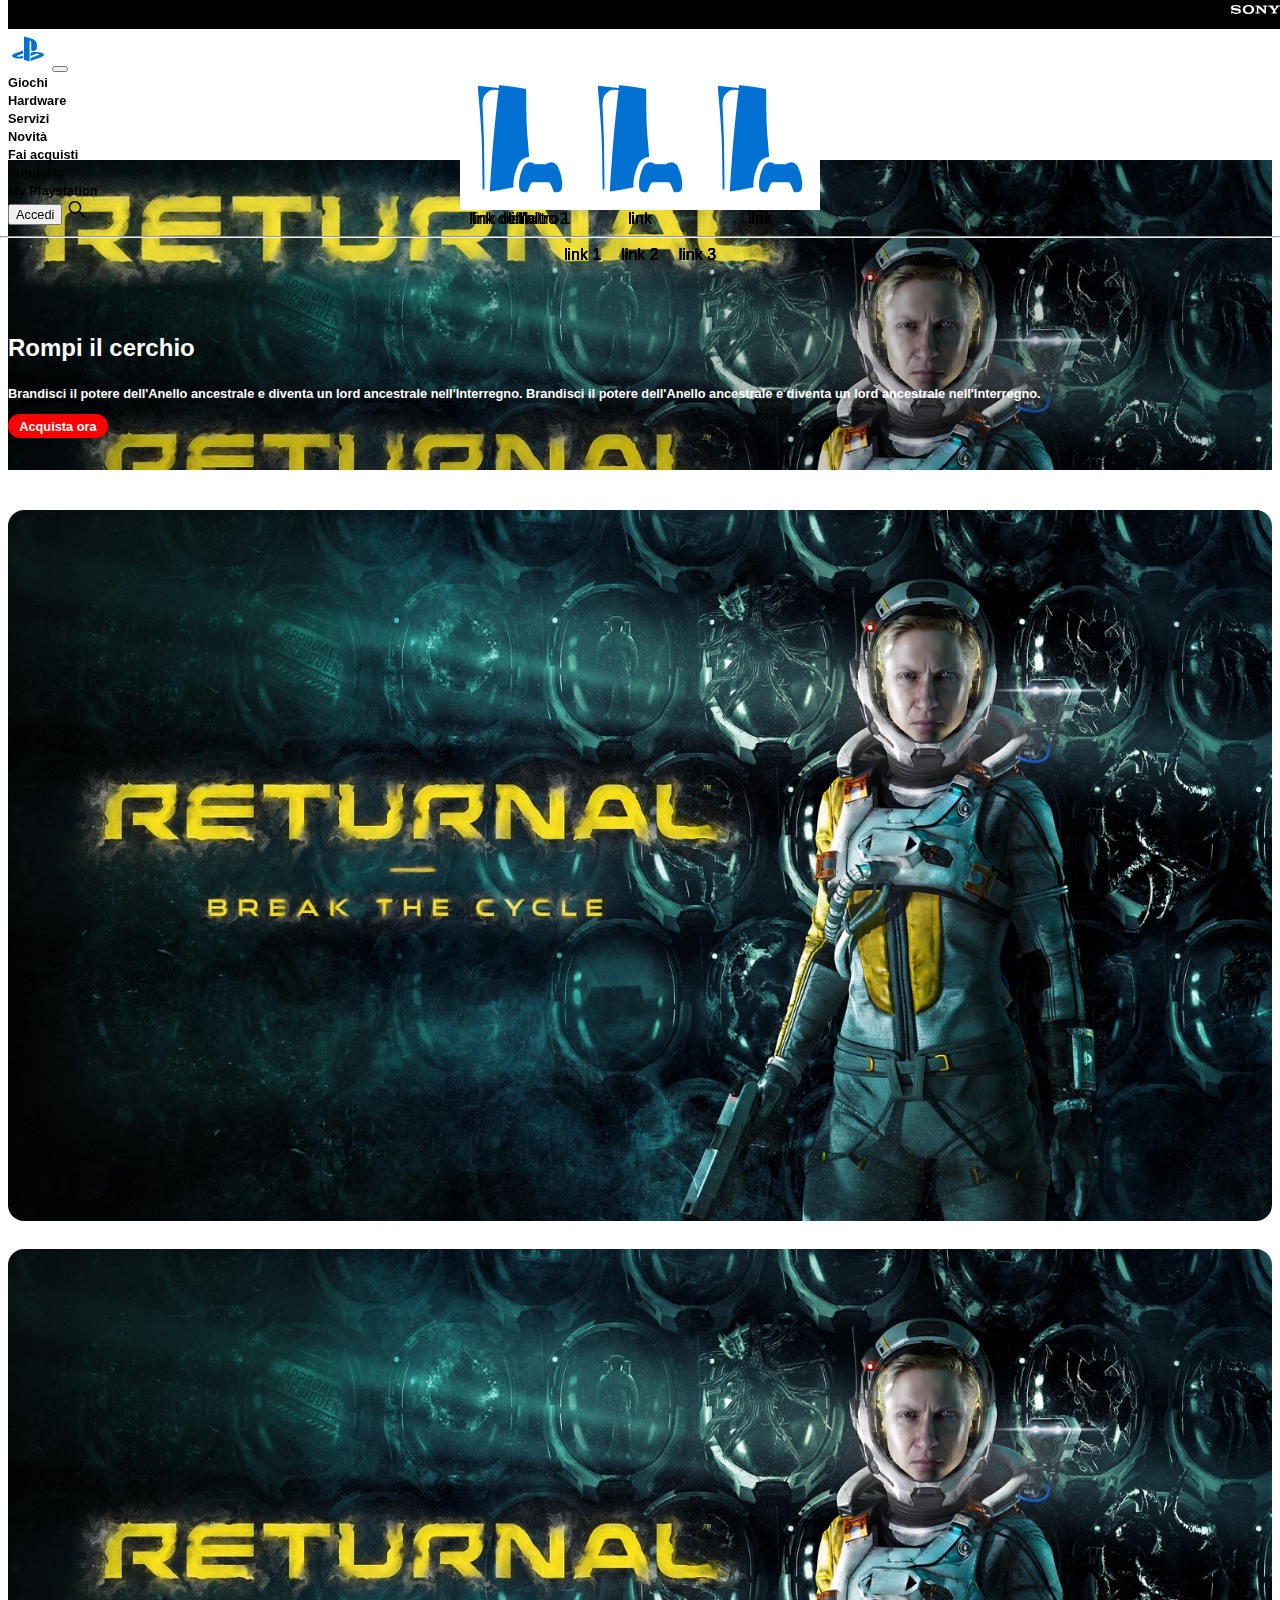
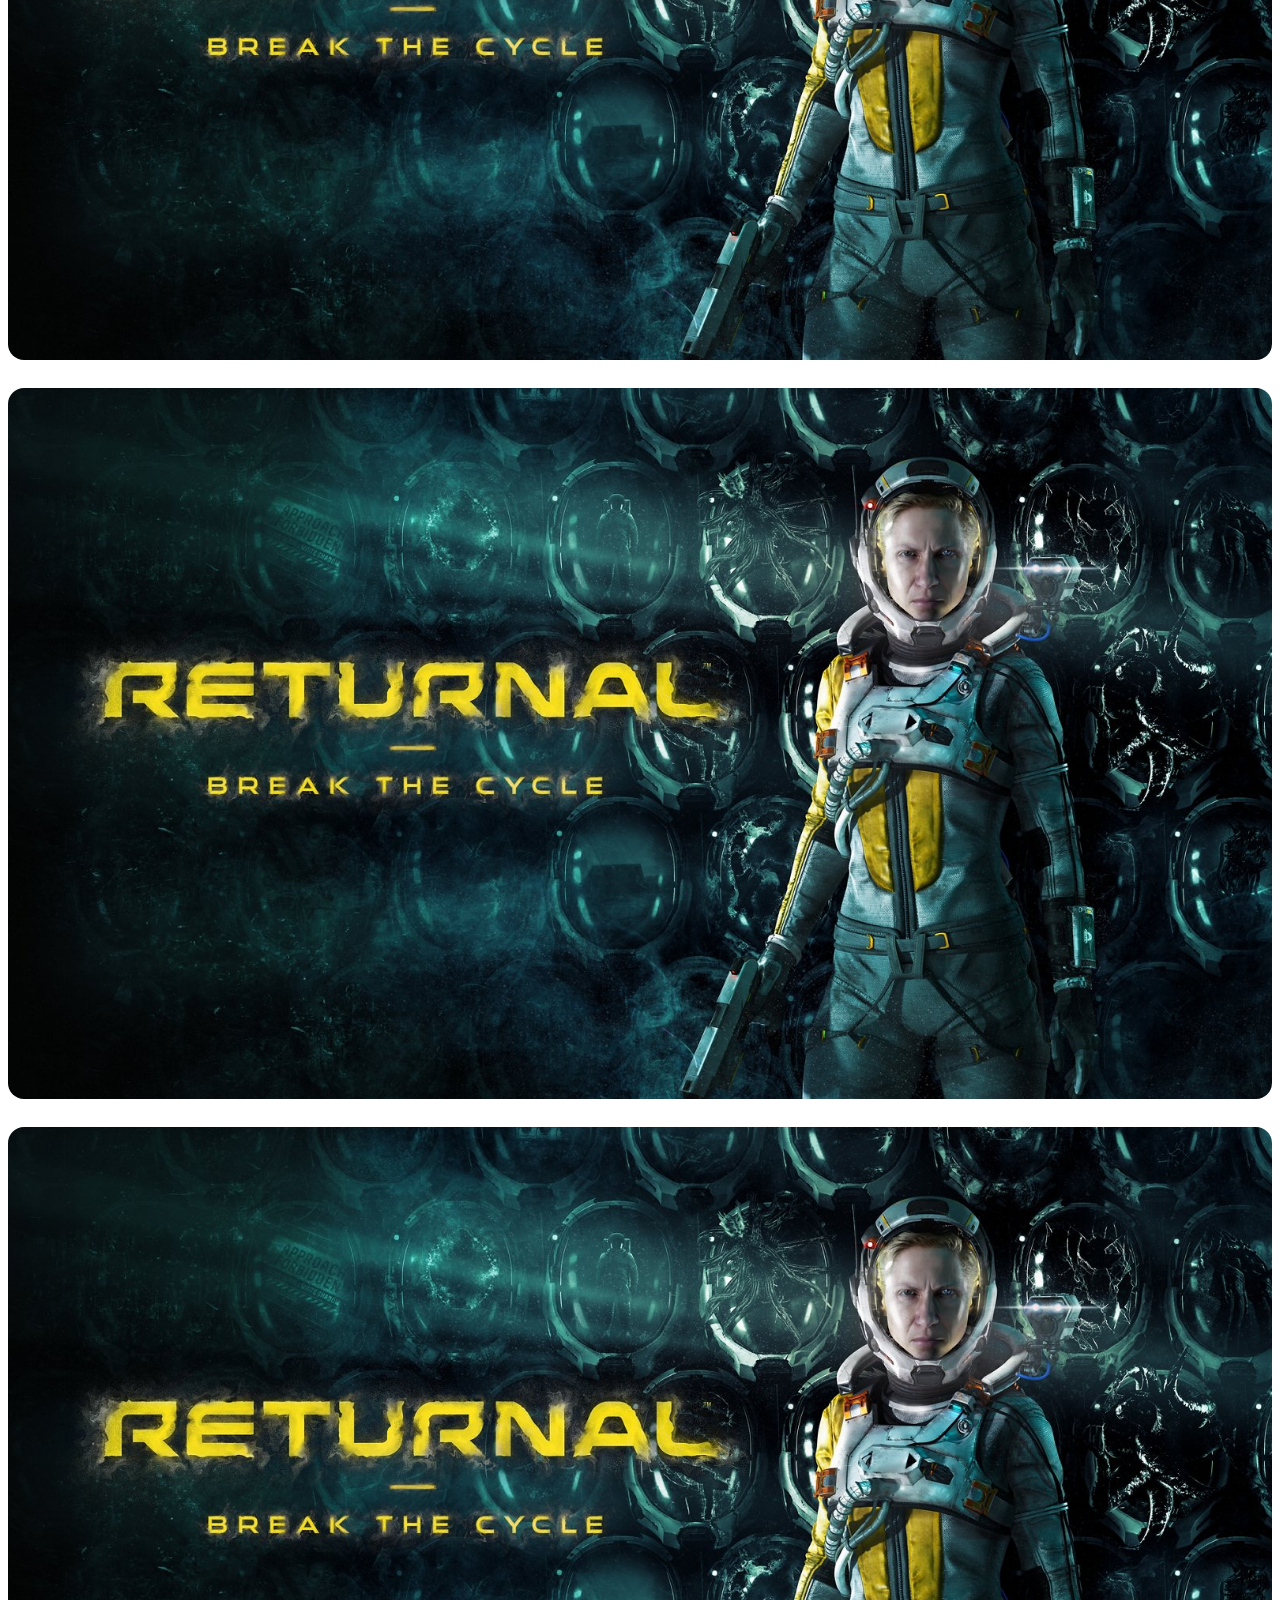
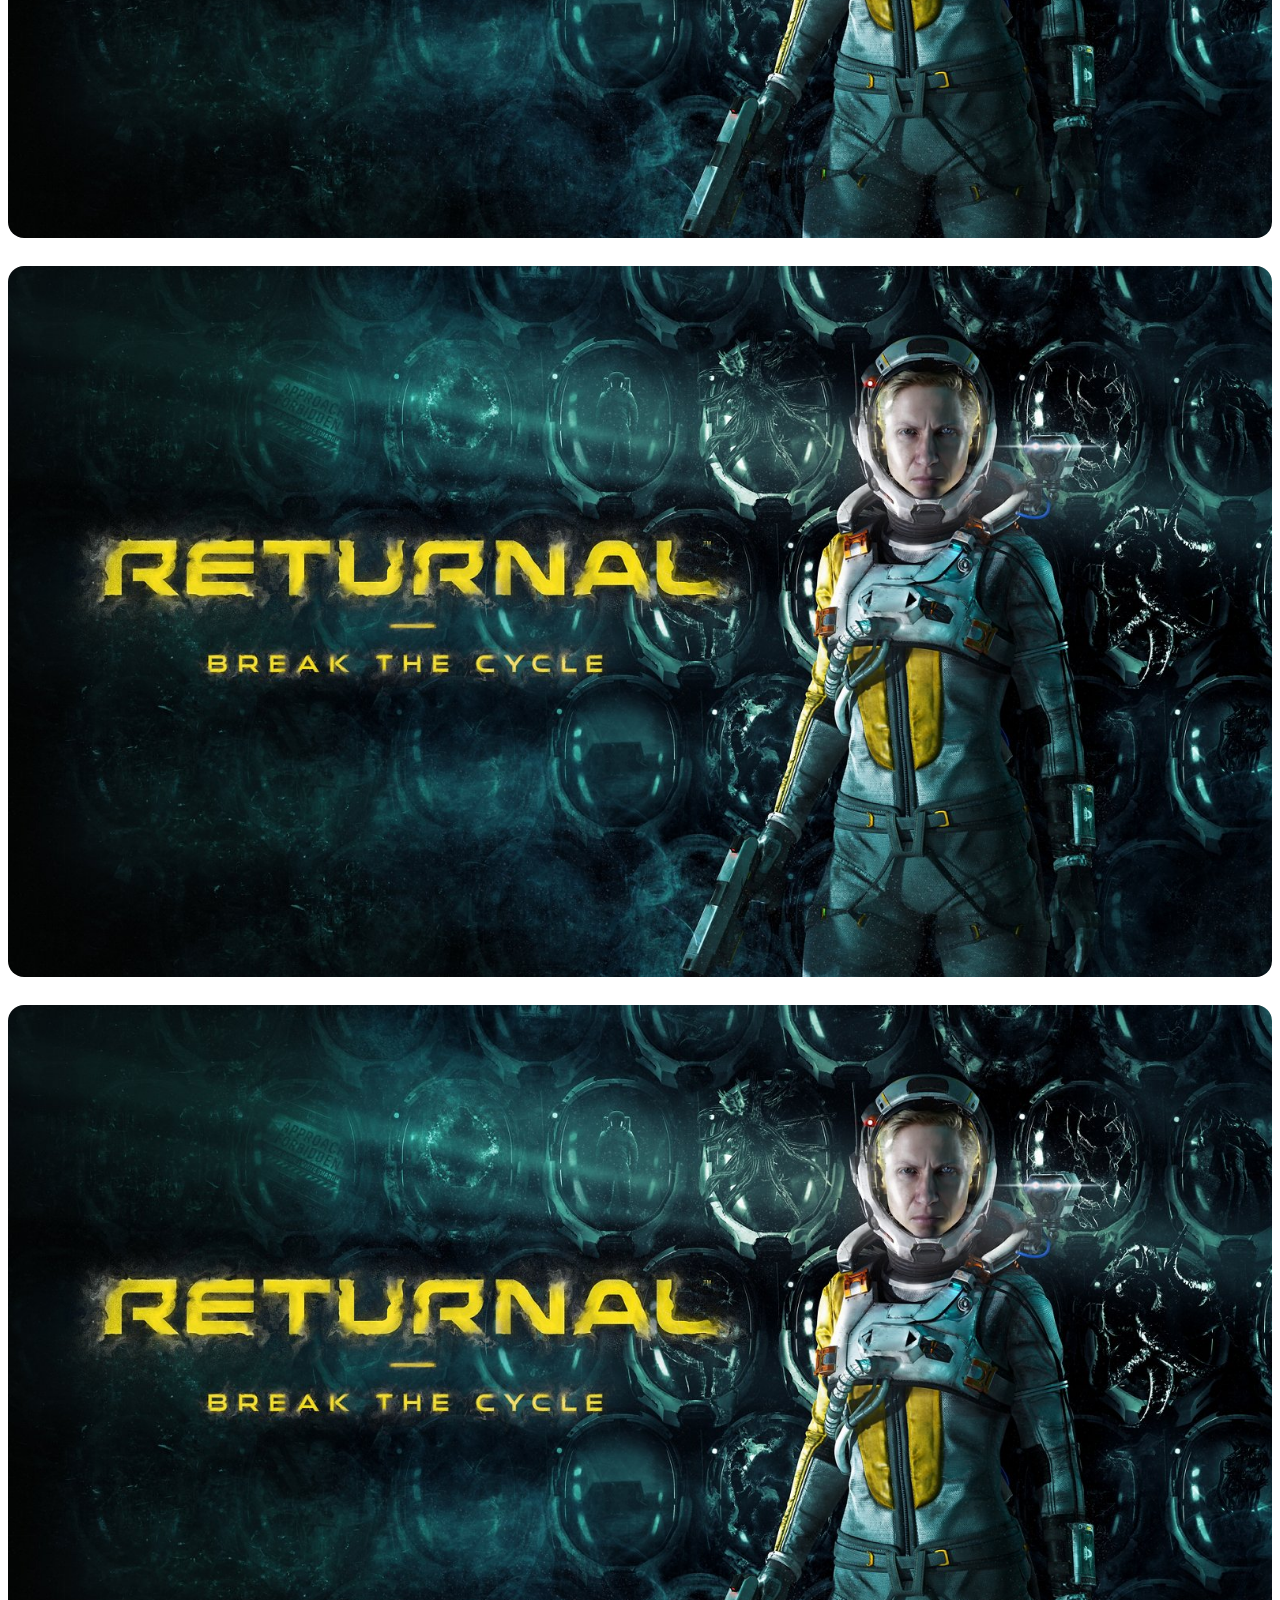
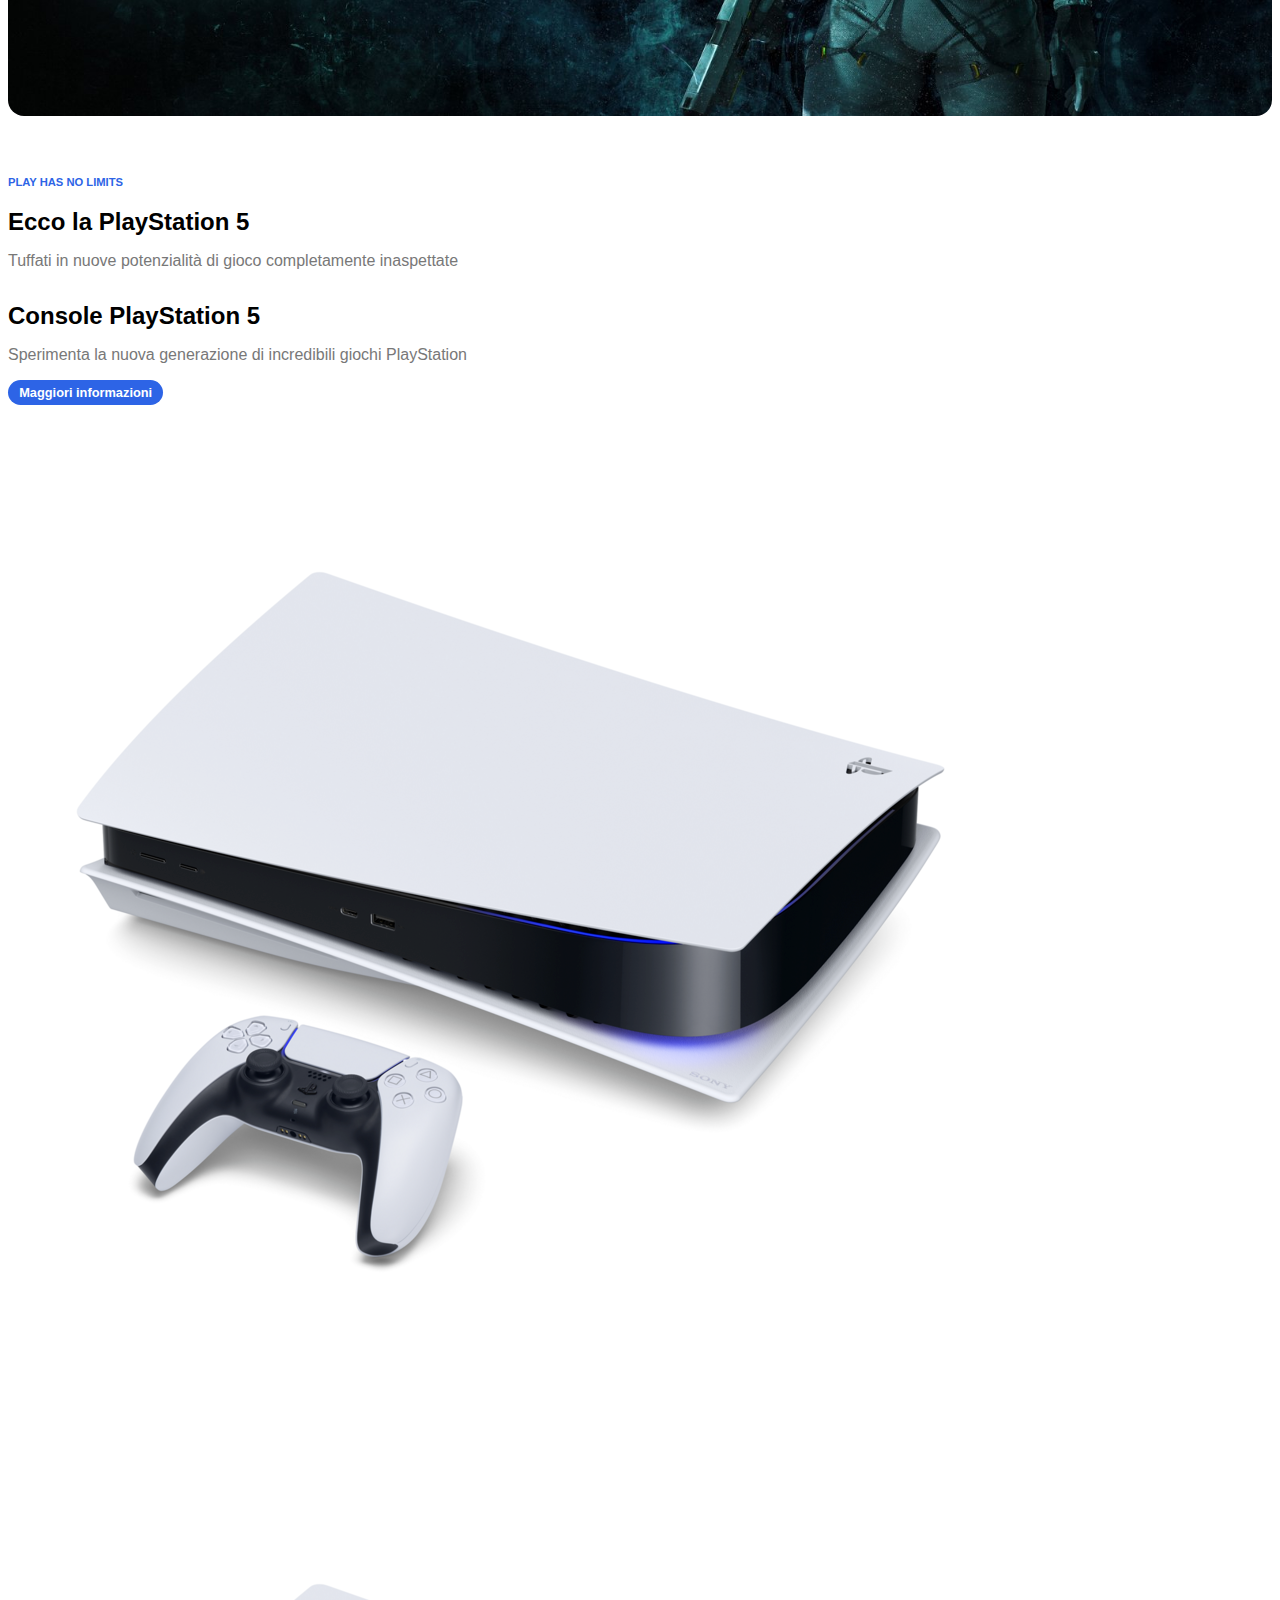
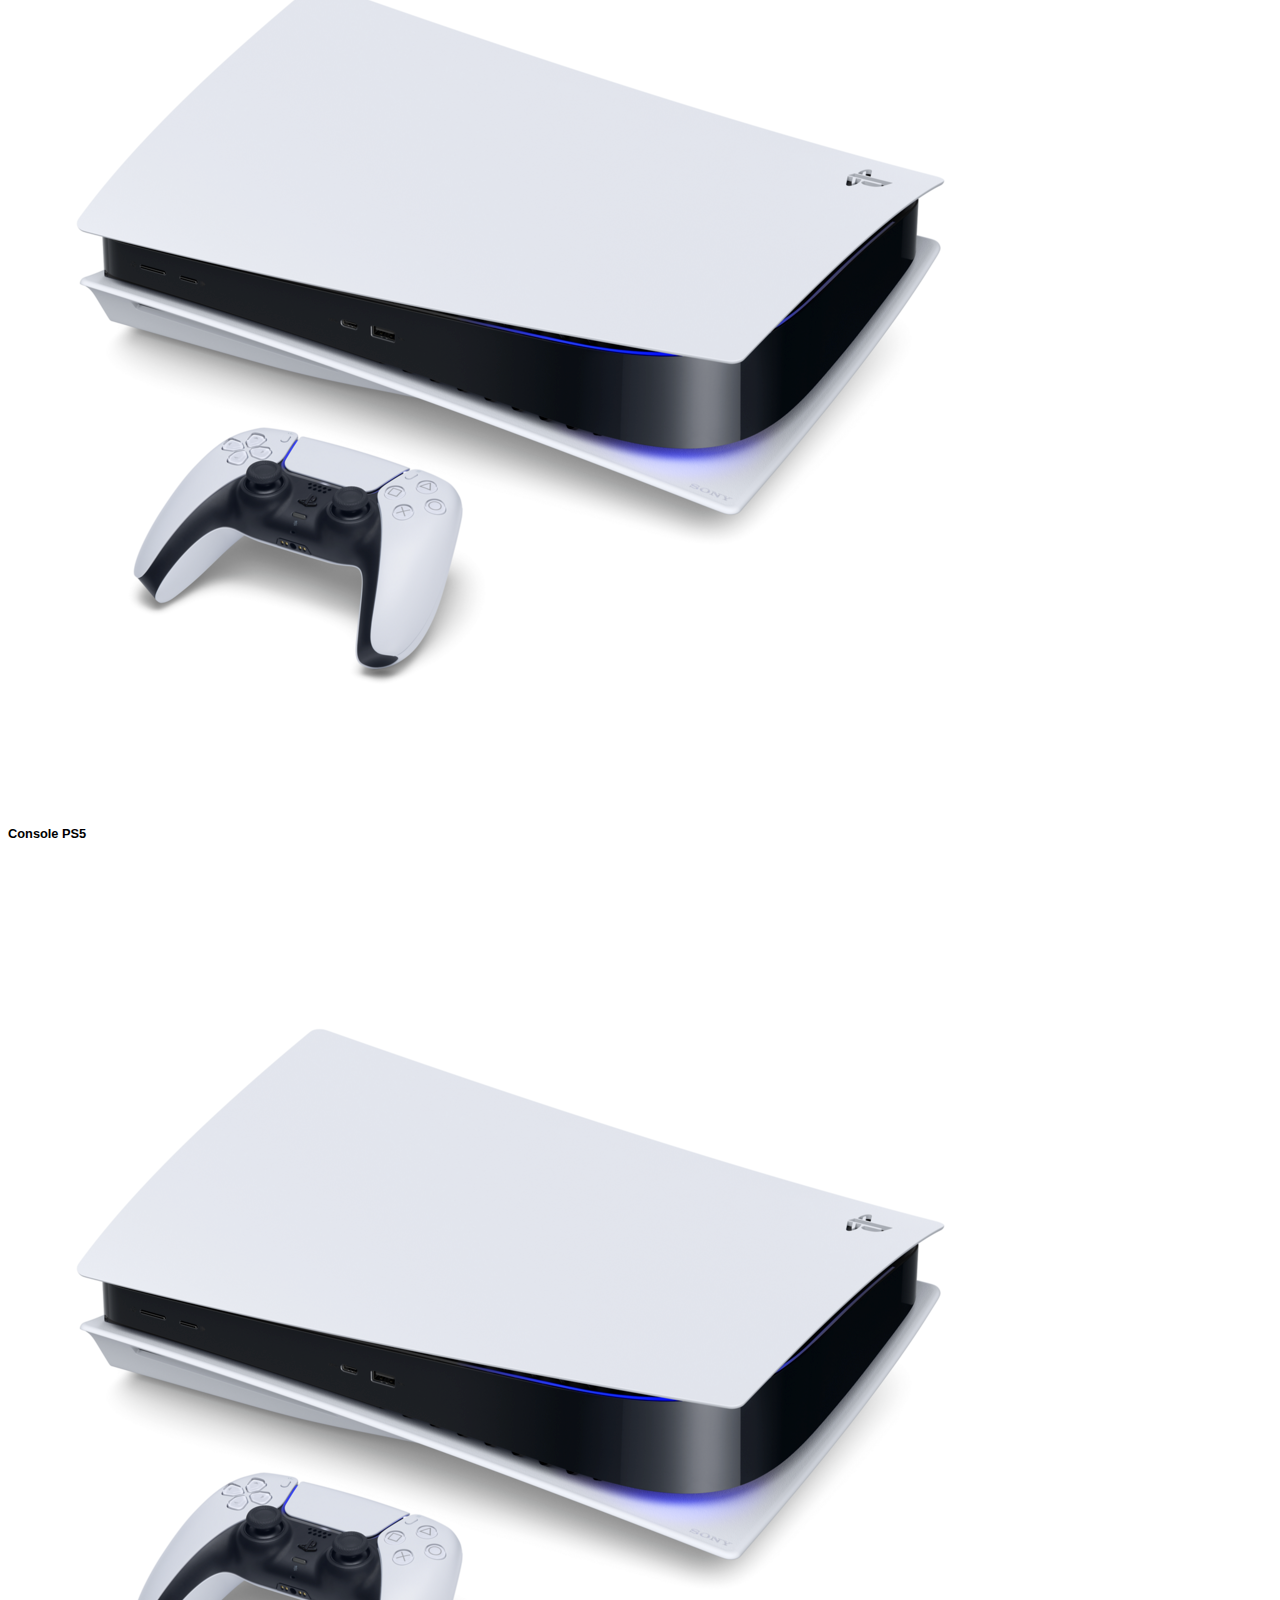
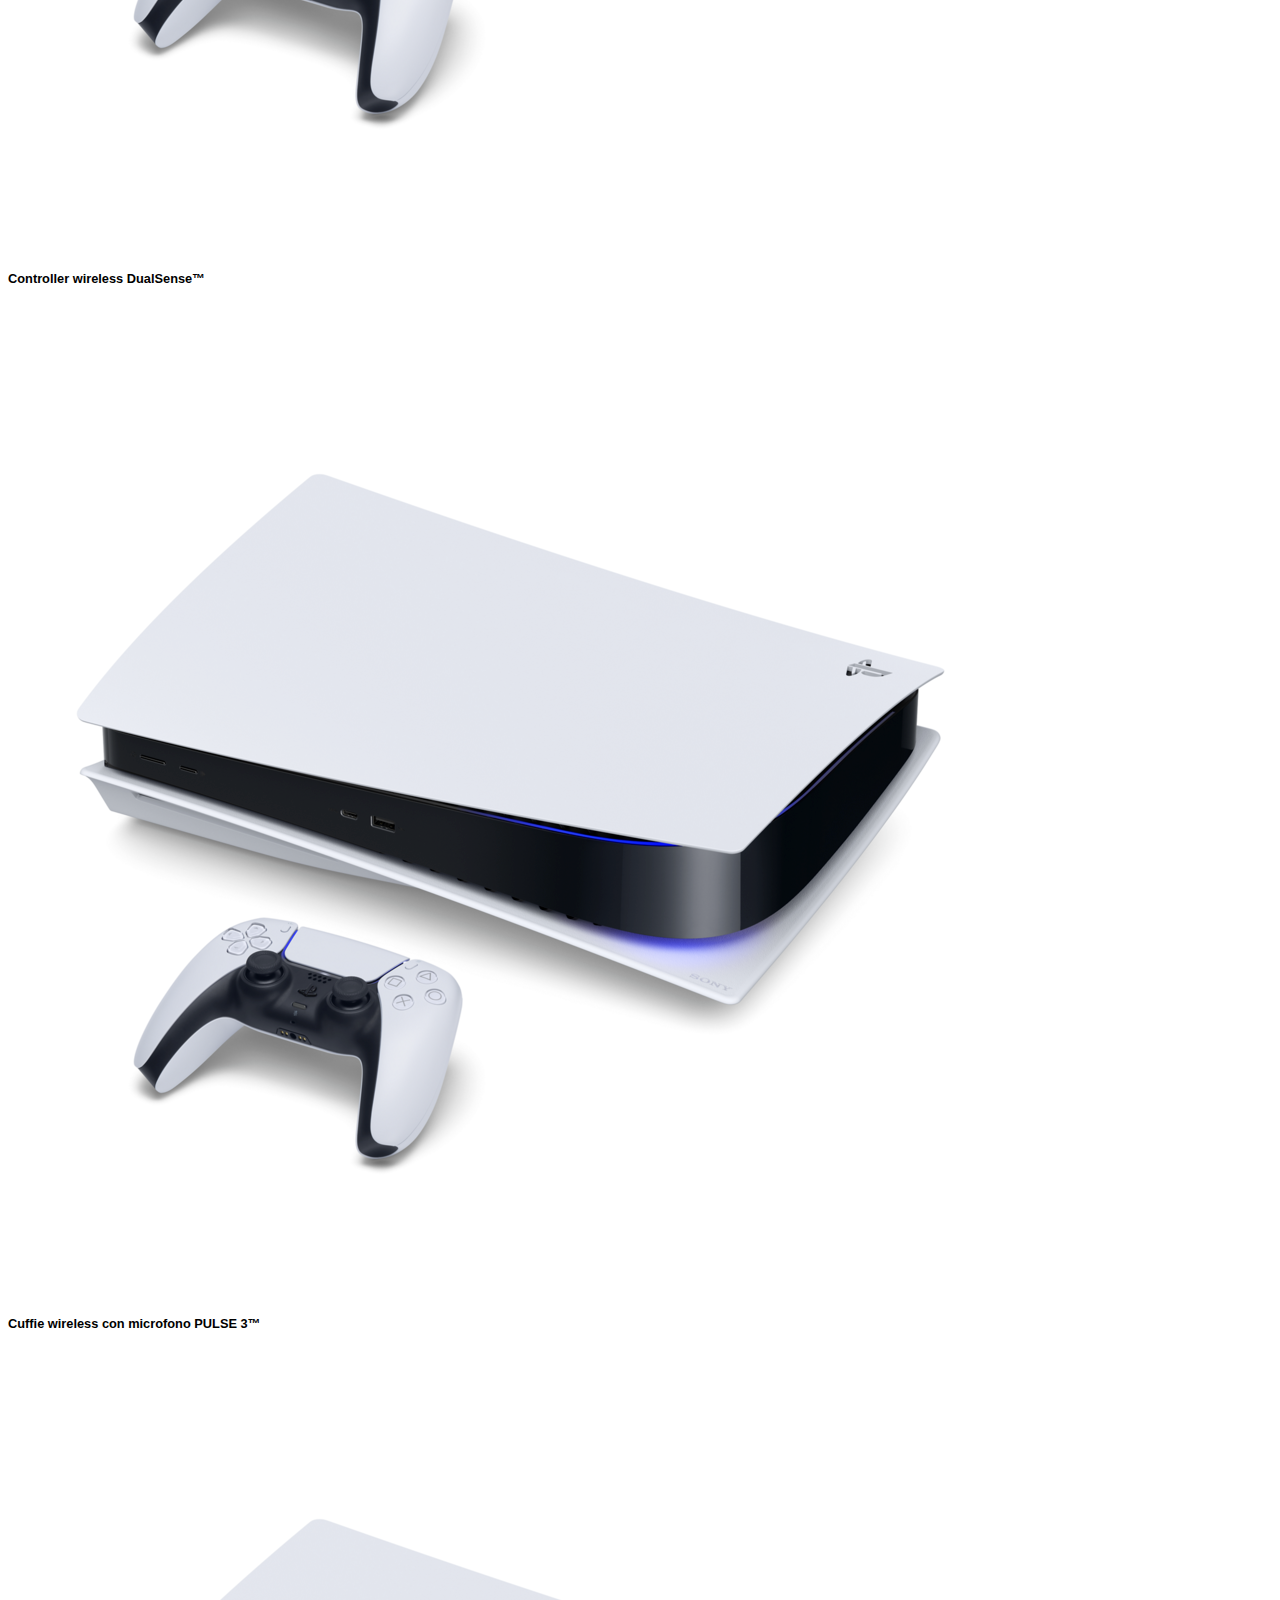
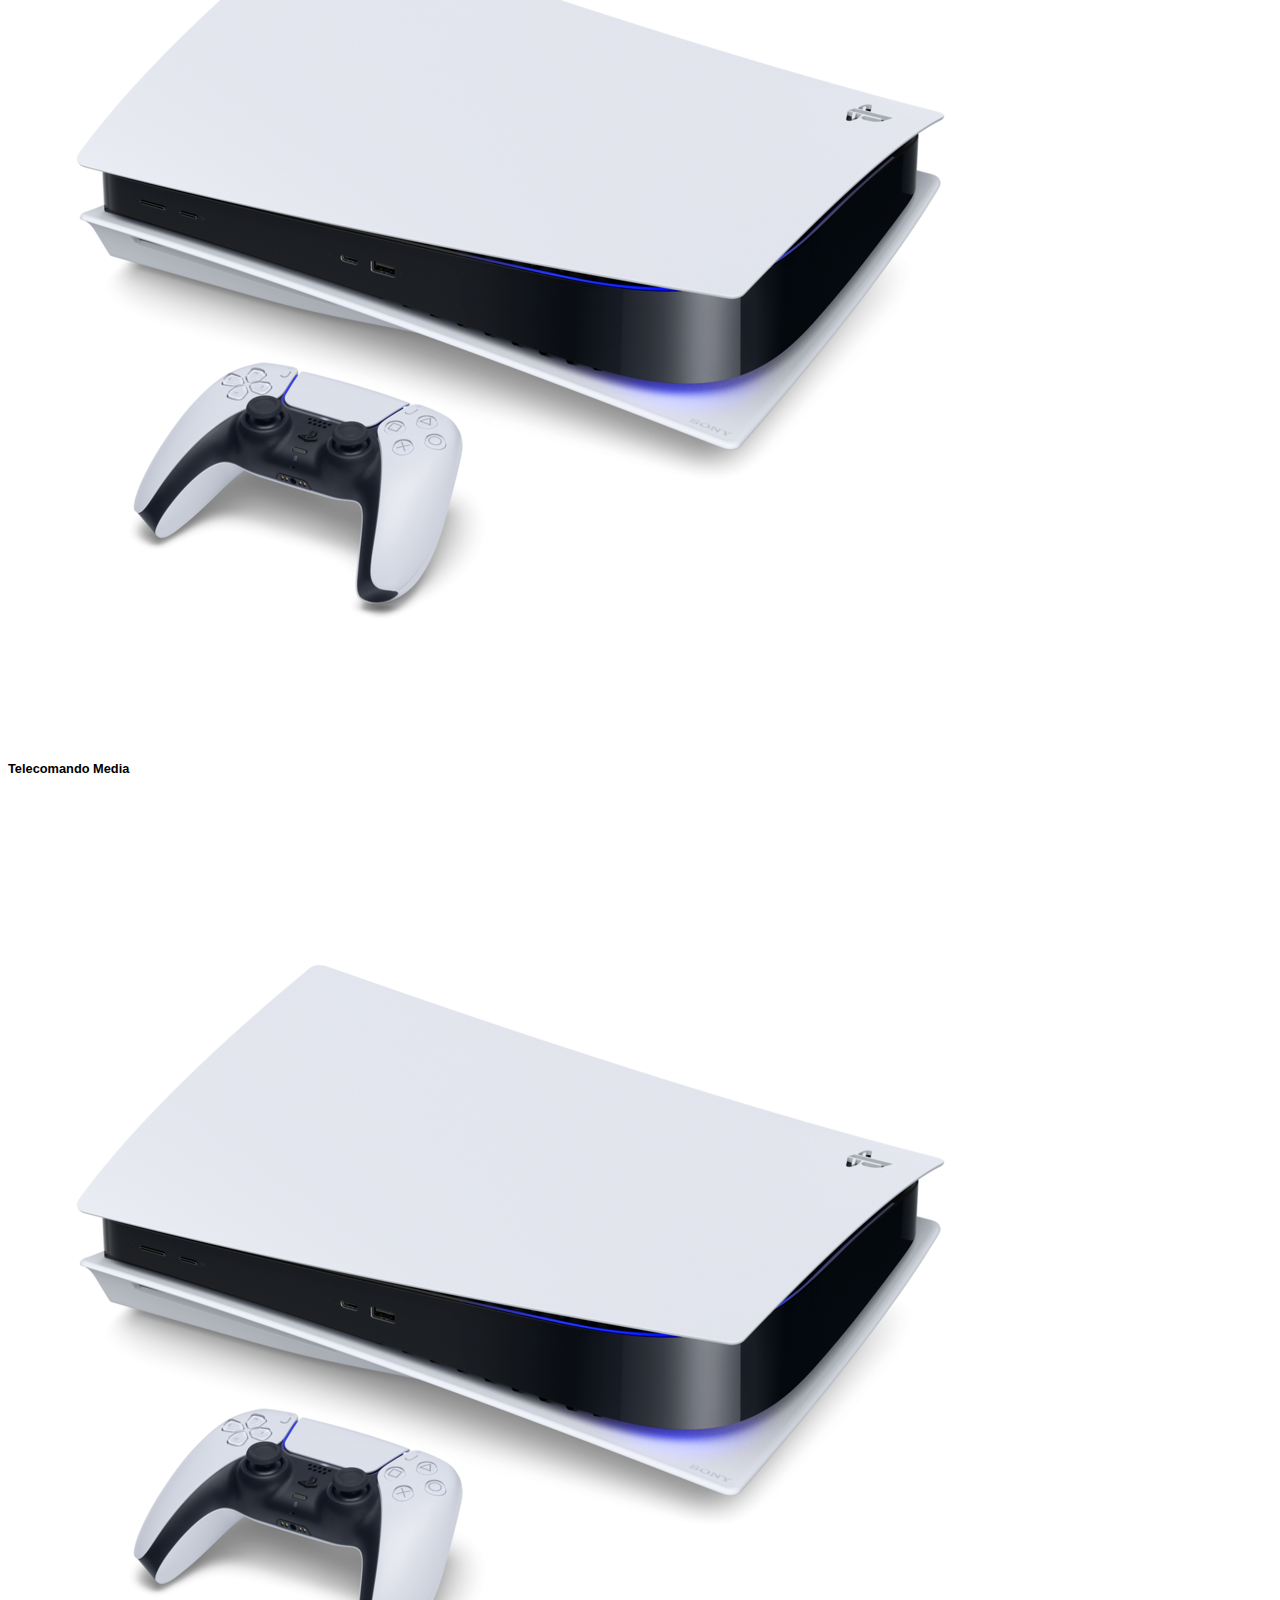
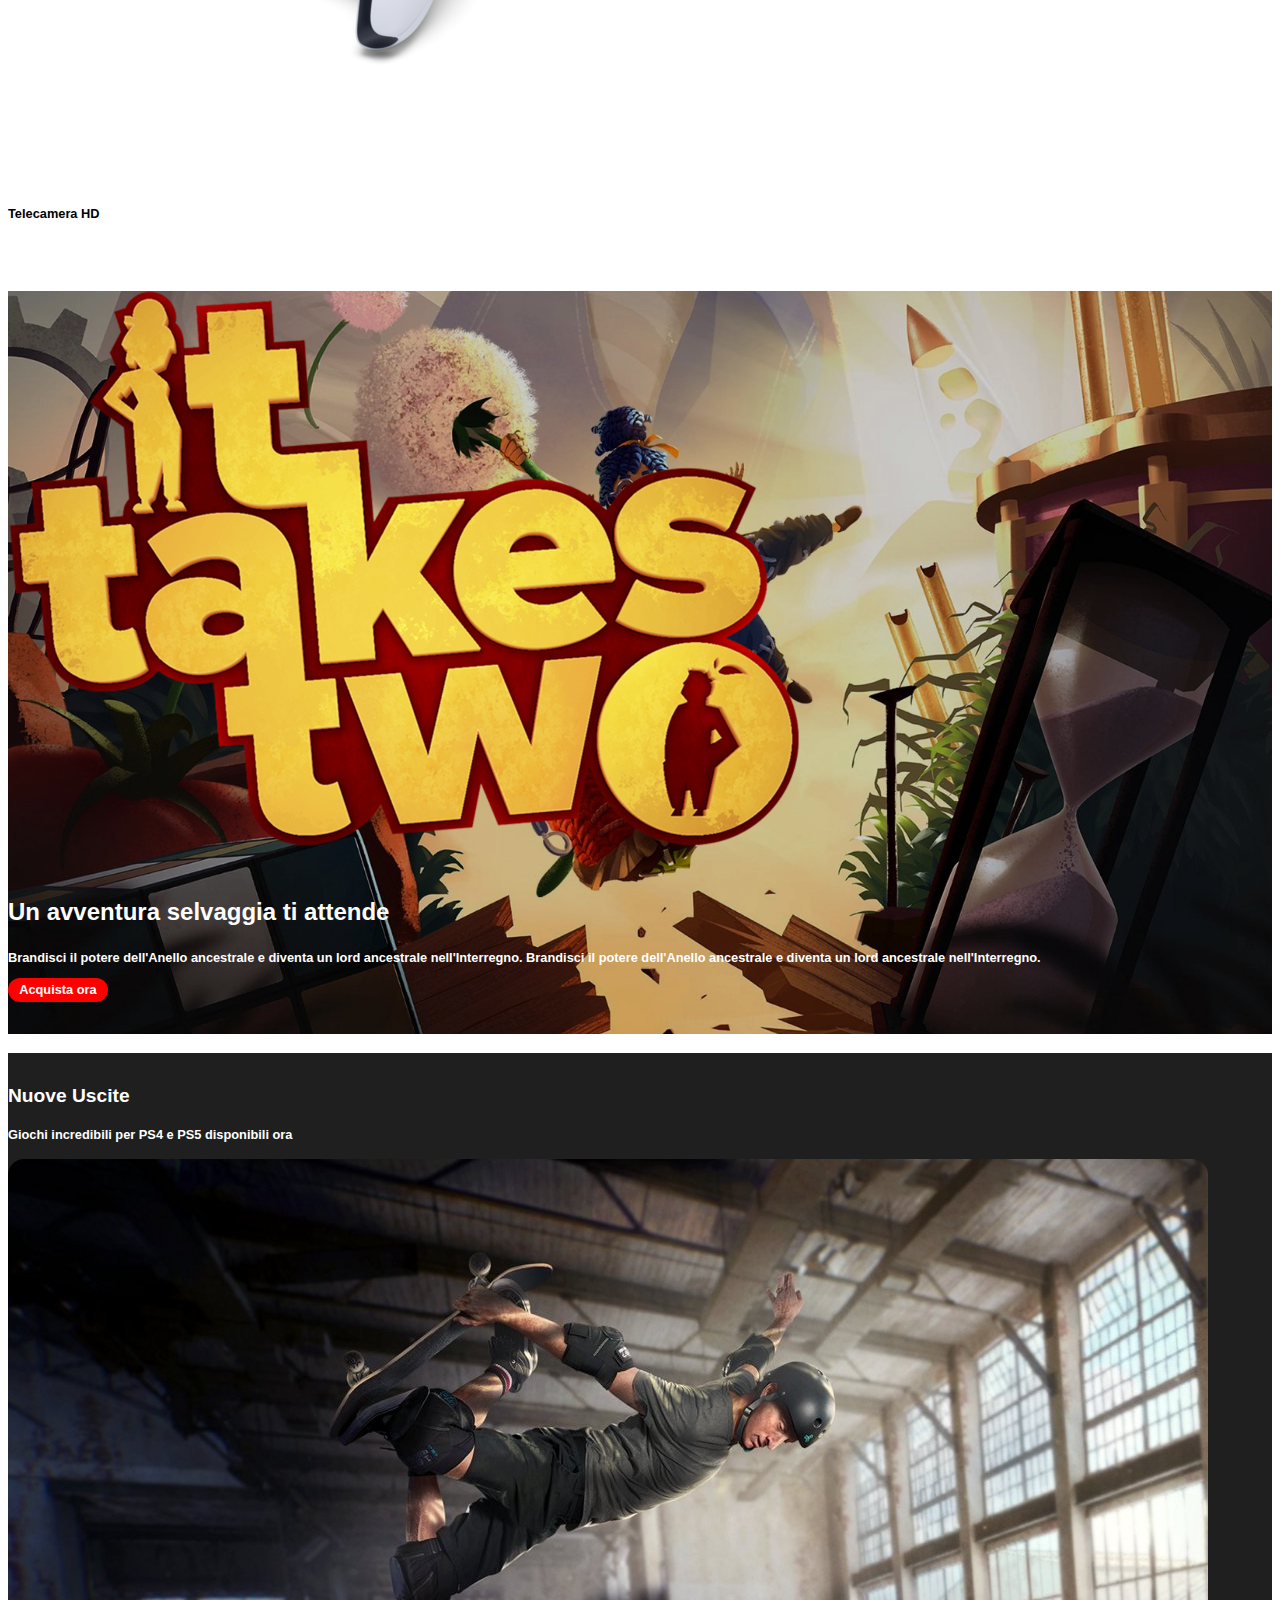
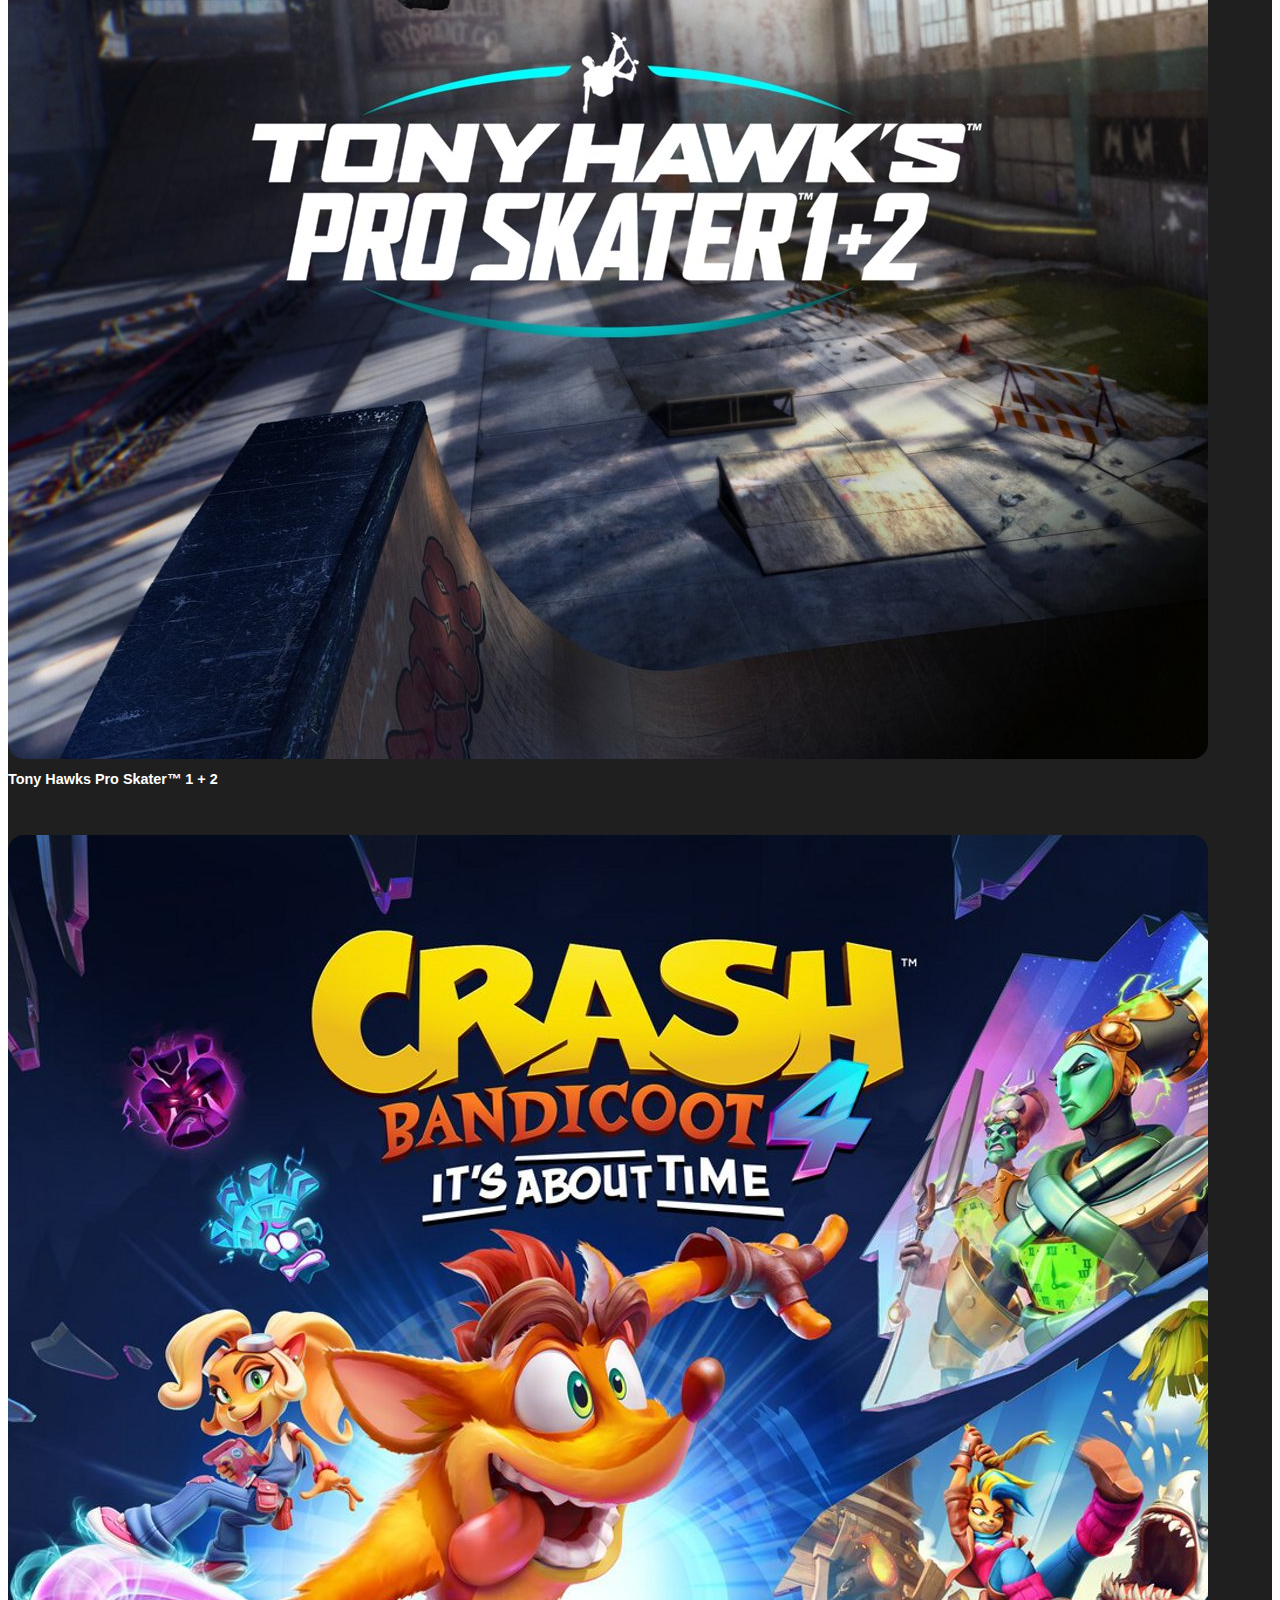
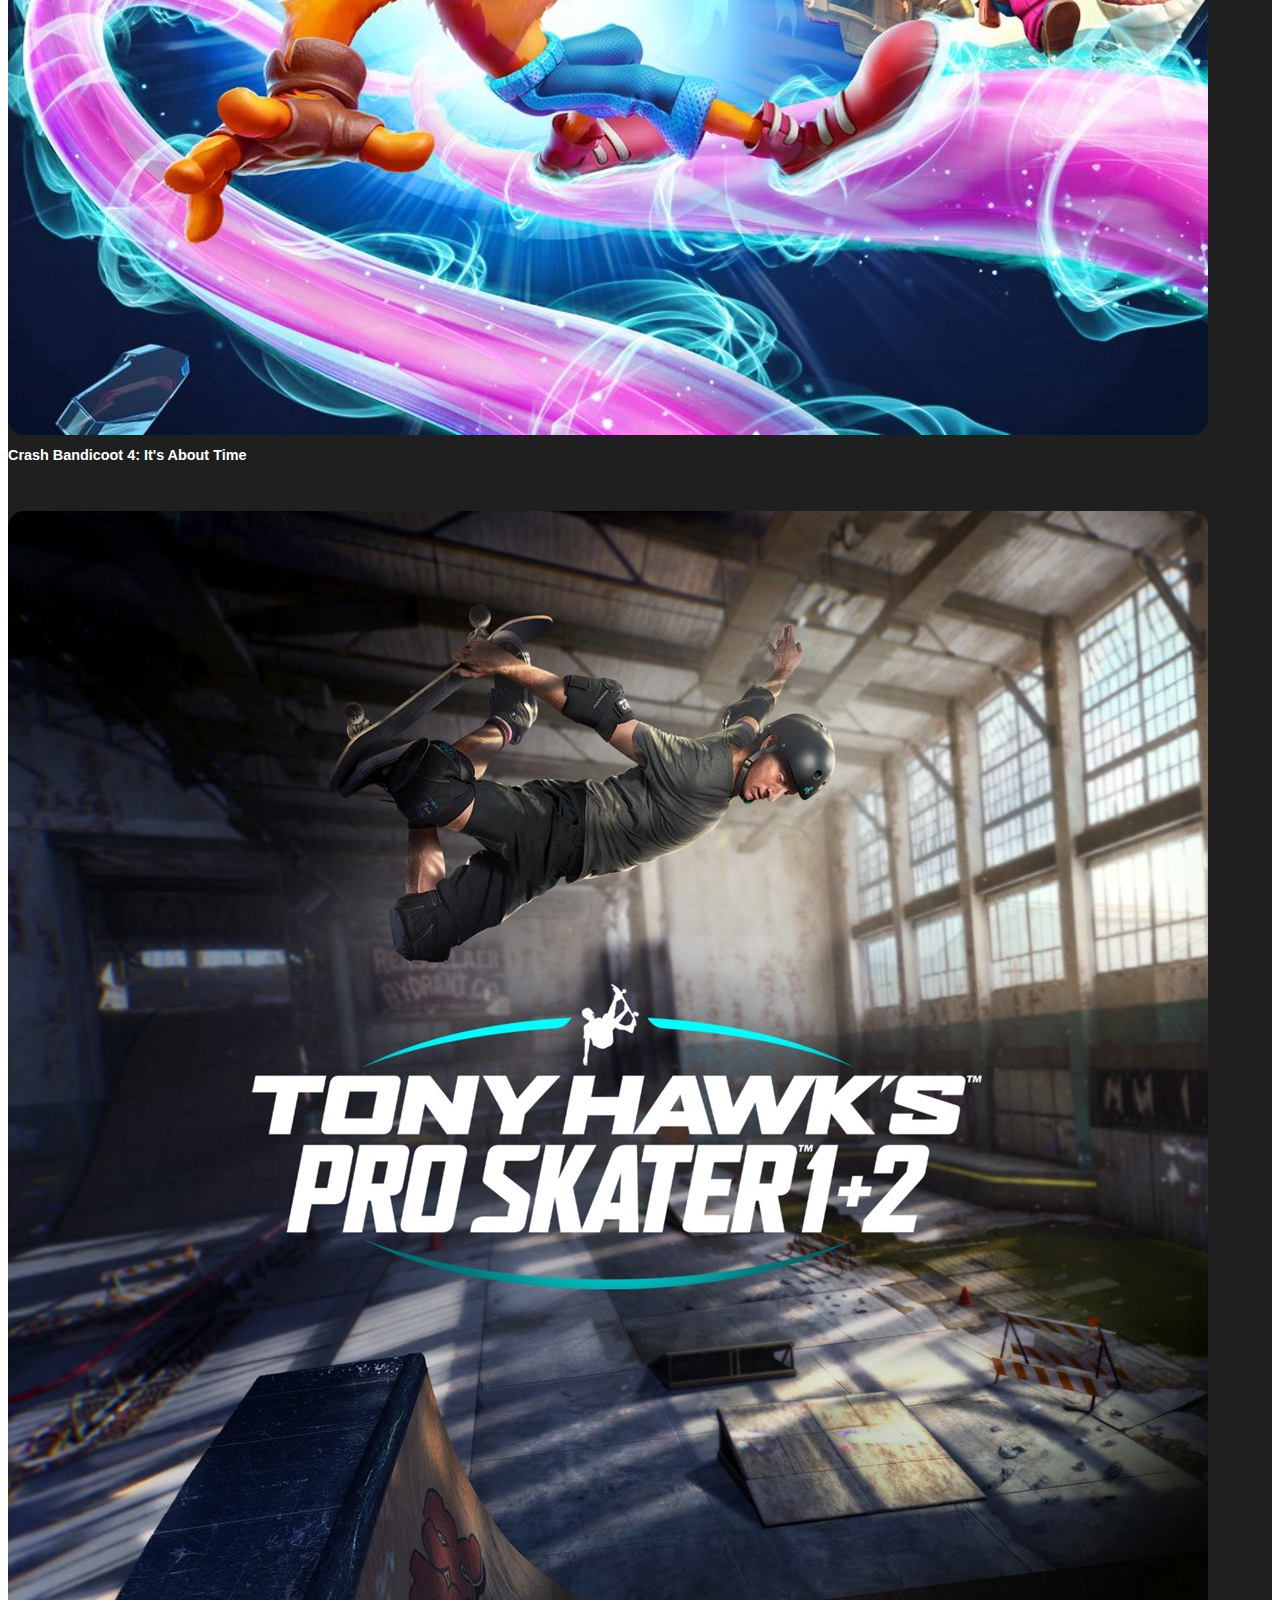
==== commit 7b145469: "playstatio done" ====
--- a/index.html
+++ b/index.html
@@ -19,55 +19,255 @@
        </div>
         <!-- bottom header   -->
         <div class="bottom_header">
-            <div class="bottom_header_content d-flex justify-content-between">
-                <div class="nav_left d-flex">
-                    <div class="play_logo_container">
-                      <img src="img/play_logo.svg" alt="playstation logo" />
-                    </div>
-                    <nav class="main_menu">
-                        <ul class="d-flex">
-                            <li>
-                                <a href="#">Giochi<span><img class="chevron" src="img/chevron-down-solid.svg" alt="freccia giù"></span></a>
-                            </li>
-                            <li>
-                                <a href="#">Hardware<span><img class="chevron" src="img/chevron-down-solid.svg" alt="freccia giù"></span></a>
-                            </li>
-                            <li>
-                                <a href="#">Servizi<span> <img class="chevron" src="img/chevron-down-solid.svg" alt="freccia giù"></span></a>
-                            </li>
-                            <li>
-                                <a href="#">Novità<span> <img class="chevron" src="img/chevron-down-solid.svg" alt="freccia giù"></span></a>
-                            </li>
-                            <li>
-                                <a href="#">Fai acquisti<span> <img class="chevron" src="img/chevron-down-solid.svg" alt="freccia giù"></span></a>
-                            </li>
-                            <li>
-                                <a href="#">Supporto<span> <img class="chevron" src="img/chevron-down-solid.svg" alt="freccia giù"></span></a>
-                            </li>
-                        </ul>
-                    </nav>
-                </div>
-                <div class="hamburger_menu">
-                    <div class="hamburger_menu_container d-flex">
-                      <a href="#"><i class="fa-solid fa-bars"></i></a>
-                   </div>
-                </div>
-                <div class="main_menu">
-                    <ul class="d-flex">
-                        <li>
-                            <a href="#planning">My PlayStation<span> <img class="chevron" src="img/chevron-down-solid.svg" alt=""></span></a>
-                        </li>
-                        <li>
-                            <a class="ms_btn" href="#"> Accedi</a>
-                        </li>
-                        <li>
-                          <a href="#"><img class="ms_lens" src="img/lens.svg" alt="search"></a> 
-                        </li>
-                       
+              <!-- navbar bootstrap -->
+       <nav class="navbar navbar-expand-lg navbar-light bg-light">
+        <div class="container-fluid">
+          <!-- brand link (il primo a sinistra) -->
+          <a class="navbar-brand" href="#">
+              <img src="img/play_logo.svg" alt="logo playstation" width="40px">
+          </a>
+          <!-- hamburger menu icon -->
+          <button class="navbar-toggler" type="button" data-bs-toggle="collapse" data-bs-target="#navbarSupportedContent" aria-controls="navbarSupportedContent" aria-expanded="false" aria-label="Toggle navigation">
+            <span class="navbar-toggler-icon"></span>
+          </button>
+          <!-- all navbar links -->
+          <div class="collapse navbar-collapse" id="navbarSupportedContent">
+            <ul class="navbar-nav me-auto mb-2 mb-lg-0">
+              <!-- nav nav-item con dropdown -->
+              <li class="nav-item dropdown">
+                <!-- link <nav-item></nav-item> -->
+                <a class="nav-link dropdown-toggle" href="#" id="navbarDropdown" role="button" data-bs-toggle="dropdown" aria-expanded="false">
+                  Giochi
+                </a>
+                <!-- elemento dropdown -->
+                <ul class="dropdown-menu" aria-labelledby="navbarDropdown">
+                  <li class="play-menu">
+                      <a class="dropdown-item play-menu-item" href="#">
+                          <img src="img/play-menu-ico.png" alt="">
+                          <span>link</span>
+                      </a>
+                      <a class="dropdown-item play-menu-item" href="#">
+                        <img src="img/play-menu-ico.png" alt="">
+                        <span>link</span>
+                    </a>
+                    <a class="dropdown-item play-menu-item" href="#">
+                        <img src="img/play-menu-ico.png" alt="">
+                        <span>link</span>
+                    </a>
+                  </li>
+
+                  <li><hr class="dropdown-divider"></li>
+                  <li class="bottom-play-menu">
+                      <ul>
+                          <li><a class="dropdown-item" href="#">link 1</a></li>
+                          <li><a class="dropdown-item" href="#">link 2</a></li>
+                          <li><a class="dropdown-item" href="#">link 3</a></li>
+                      </ul>
+                      
+                  </li>
+                </ul>
+              </li>
+
+              <li class="nav-item dropdown">
+                <!-- link <nav-item></nav-item> -->
+                <a class="nav-link dropdown-toggle" href="#" id="navbarDropdown" role="button" data-bs-toggle="dropdown" aria-expanded="false">
+                  Hardware
+                </a>
+                <!-- elemento dropdown -->
+                <ul class="dropdown-menu" aria-labelledby="navbarDropdown">
+                  <li class="play-menu">
+                      <a class="dropdown-item play-menu-item" href="#">
+                          <img src="img/play-menu-ico.png" alt="">
+                          <span>link dell'altro 1</span>
+                      </a>
+                      <a class="dropdown-item play-menu-item" href="#">
+                        <img src="img/play-menu-ico.png" alt="">
+                        <span>link</span>
+                    </a>
+                    <a class="dropdown-item play-menu-item" href="#">
+                        <img src="img/play-menu-ico.png" alt="">
+                        <span>link</span>
+                    </a>
+                  </li>
+
+                  <li><hr class="dropdown-divider"></li>
+                  <li class="bottom-play-menu">
+                      <ul>
+                          <li><a class="dropdown-item" href="#">link 1</a></li>
+                          <li><a class="dropdown-item" href="#">link 2</a></li>
+                          <li><a class="dropdown-item" href="#">link 3</a></li>
+                      </ul>
+                      
+                  </li>
+                </ul>
+              </li>
+
+              <li class="nav-item dropdown">
+                <!-- link <nav-item></nav-item> -->
+                <a class="nav-link dropdown-toggle" href="#" id="navbarDropdown" role="button" data-bs-toggle="dropdown" aria-expanded="false">
+                  Servizi
+                </a>
+                <!-- elemento dropdown -->
+                <ul class="dropdown-menu" aria-labelledby="navbarDropdown">
+                  <li class="play-menu">
+                      <a class="dropdown-item play-menu-item" href="#">
+                          <img src="img/play-menu-ico.png" alt="">
+                          <span>link dell'altro 1</span>
+                      </a>
+                      <a class="dropdown-item play-menu-item" href="#">
+                        <img src="img/play-menu-ico.png" alt="">
+                        <span>link</span>
+                    </a>
+                    <a class="dropdown-item play-menu-item" href="#">
+                        <img src="img/play-menu-ico.png" alt="">
+                        <span>link</span>
+                    </a>
+                  </li>
+
+                  <li><hr class="dropdown-divider"></li>
+                  <li class="bottom-play-menu">
+                      <ul>
+                          <li><a class="dropdown-item" href="#">link 1</a></li>
+                          <li><a class="dropdown-item" href="#">link 2</a></li>
+                          <li><a class="dropdown-item" href="#">link 3</a></li>
+                      </ul>
+                      
+                  </li>
+                </ul>
+              </li>
+
+              <li class="nav-item dropdown">
+                <!-- link <nav-item></nav-item> -->
+                <a class="nav-link dropdown-toggle" href="#" id="navbarDropdown" role="button" data-bs-toggle="dropdown" aria-expanded="false">
+                  Novità
+                </a>
+                <!-- elemento dropdown -->
+                <ul class="dropdown-menu" aria-labelledby="navbarDropdown">
+                  <li class="play-menu">
+                      <a class="dropdown-item play-menu-item" href="#">
+                          <img src="img/play-menu-ico.png" alt="">
+                          <span>link</span>
+                      </a>
+                      <a class="dropdown-item play-menu-item" href="#">
+                        <img src="img/play-menu-ico.png" alt="">
+                        <span>link</span>
+                    </a>
+                    <a class="dropdown-item play-menu-item" href="#">
+                        <img src="img/play-menu-ico.png" alt="">
+                        <span>link</span>
+                    </a>
+                  </li>
+
+                  <li><hr class="dropdown-divider"></li>
+                  <li class="bottom-play-menu">
+                      <ul>
+                          <li><a class="dropdown-item" href="#">link 1</a></li>
+                          <li><a class="dropdown-item" href="#">link 2</a></li>
+                          <li><a class="dropdown-item" href="#">link 3</a></li>
+                      </ul>
+                      
+                  </li>
+                </ul>
+              </li>
+
+              <li class="nav-item dropdown">
+                <!-- link <nav-item></nav-item> -->
+                <a class="nav-link dropdown-toggle" href="#" id="navbarDropdown" role="button" data-bs-toggle="dropdown" aria-expanded="false">
+                Fai acquisti
+                </a>
+                <!-- elemento dropdown -->
+                <ul class="dropdown-menu" aria-labelledby="navbarDropdown">
+                  <li class="play-menu">
+                      <a class="dropdown-item play-menu-item" href="#">
+                          <img src="img/play-menu-ico.png" alt="">
+                          <span>link dell'altro 1</span>
+                      </a>
+                      <a class="dropdown-item play-menu-item" href="#">
+                        <img src="img/play-menu-ico.png" alt="">
+                        <span>link</span>
+                    </a>
+                    <a class="dropdown-item play-menu-item" href="#">
+                        <img src="img/play-menu-ico.png" alt="">
+                        <span>link</span>
+                    </a>
+                  </li>
+
+                  <li><hr class="dropdown-divider"></li>
+                  <li class="bottom-play-menu">
+                      <ul>
+                          <li><a class="dropdown-item" href="#">link 1</a></li>
+                          <li><a class="dropdown-item" href="#">link 2</a></li>
+                          <li><a class="dropdown-item" href="#">link 3</a></li>
+                      </ul>
+                      
+                  </li>
+                </ul>
+              </li>
+
+              <li class="nav-item dropdown">
+                <!-- link <nav-item></nav-item> -->
+                <a class="nav-link dropdown-toggle" href="#" id="navbarDropdown" role="button" data-bs-toggle="dropdown" aria-expanded="false">
+                  Supporto
+                </a>
+                <!-- elemento dropdown -->
+                <ul class="dropdown-menu" aria-labelledby="navbarDropdown">
+                  <li class="play-menu">
+                      <a class="dropdown-item play-menu-item" href="#">
+                          <img src="img/play-menu-ico.png" alt="">
+                          <span>link dell'altro2</span>
+                      </a>
+                      <a class="dropdown-item play-menu-item" href="#">
+                        <img src="img/play-menu-ico.png" alt="">
+                        <span>link</span>
+                    </a>
+                    <a class="dropdown-item play-menu-item" href="#">
+                        <img src="img/play-menu-ico.png" alt="">
+                        <span>link</span>
+                    </a>
+                  </li>
+
+                  <li><hr class="dropdown-divider"></li>
+                  <li class="bottom-play-menu">
+                      <ul>
+                          <li><a class="dropdown-item" href="#">link 1</a></li>
+                          <li><a class="dropdown-item" href="#">link 2</a></li>
+                          <li><a class="dropdown-item" href="#">link 3</a></li>
+                      </ul>
+                      
+                  </li>
+                </ul>
+              </li>
+            </ul>
+            
+            <ul class="navbar-nav me-2 mb-2 mb-lg-0">
+                <li class="nav-item dropdown me-2">
+                    <a class="nav-link dropdown-toggle" href="#" id="navbarDropdown" role="button" data-bs-toggle="dropdown" aria-expanded="false">
+                      My Playstation
+                    </a>
+                    <ul class="dropdown-menu" aria-labelledby="navbarDropdown">
+                      <li class="play-menu">
+                          <a class="dropdown-item play-menu-item" href="#">
+                              <img src="img/play-menu-ico.png" alt="">
+                              <span>link</span>
+                          </a>
+                          <a class="dropdown-item play-menu-item" href="#">
+                            <img src="img/play-menu-ico.png" alt="">
+                            <span>link</span>
+                        </a>
+                        <a class="dropdown-item play-menu-item" href="#">
+                            <img src="img/play-menu-ico.png" alt="">
+                            <span>link</span>
+                        </a>
+                      </li>
                     </ul>
-                </div>
-            </div>
+                  </li>
+                  <button type="button" class="btn btn-dark rounded-pill me-2">Accedi</button>
+                  <a class="lens_container" href="#"><img src="img/lens.svg" width="20px" alt="lens image"></a>
+            </ul>
+          </div>
         </div>
+      </nav>
+   </div>
     </header>
     <!-- |||||||||||||||||||||||||||||||||||||||||||||||||||||||||||||||||||||||||||||||||||||||||||||||||||||||||||||||||||||||||| -->
     <main>
@@ -630,5 +830,6 @@
             </div>    
         </div>    
     </footer>
+    <script src="https://cdn.jsdelivr.net/npm/bootstrap@5.1.3/dist/js/bootstrap.bundle.min.js" integrity="sha384-ka7Sk0Gln4gmtz2MlQnikT1wXgYsOg+OMhuP+IlRH9sENBO0LRn5q+8nbTov4+1p" crossorigin="anonymous"></script>  
 </body>
 </html>--- a/css/style.css
+++ b/css/style.css
@@ -124,62 +124,56 @@
        background-color: white;
    }
 
-   .bottom_header_content {
-       height: 100%;
+   .navbar{
+       padding-top: 0;
+       padding-bottom: 0;
    }
 
-   .play_logo_container{
-       padding-left: 0.5rem;
-       padding-right: 0.7rem;
-   }
-
-   .play_logo_container img{
-    height: 100%;
-}
-
-    .main_menu{
-        display: none;
-        height: 100%;
-        align-items: center;
-    }
-
-    .main_menu ul li{
-        font-size: 0.8rem;
-        font-weight: 600;
-        margin-right: 1rem;
-    }
-
-   .main_menu ul li .chevron{
-    height: 0.5rem;
-    margin-left: 0.5rem;
-   }
-
-   img.chevron{
-    height: 0.5rem;
-   }
-
-   .main_menu ul li .ms_lens{
-    height: 1.3rem;
-   }
-
-    .hamburger_menu{
-        padding: 0 1rem;
-    }
-
-    .hamburger_menu_container{
-        align-items: center;
-        height: 3rem;
-    }
-
-    .hamburger_menu a i{
-        font-size: 1.4rem;
-    }
-
-    a.ms_btn:hover{
-        color: white;
-    }
-
-
+  /* selettore elemento dropdown uguale a quello di bootstrap */
+.navbar-expand-lg .navbar-nav .dropdown-menu {
+    position: fixed;
+    top: 70px;
+    left: 0;
+    right: 0;
+}
+
+/* primo elemento lista (con le immagini playstation) */
+.navbar-expand-lg .navbar-nav .play-menu {
+    display: flex;
+    justify-content: center;
+}
+
+/* elementi dentro a .play-menu (quelli con le immagini playstation + link) */
+.navbar-expand-lg .navbar-nav .play-menu-item {
+    display: flex;
+    flex-direction: column;
+    align-items: center;
+    width: fit-content;
+}
+
+/* elemento lista in basso (dopo la linea) */
+.navbar-expand-lg .navbar-nav .bottom-play-menu ul {
+    display: flex;
+    justify-content: center;
+    gap: 20px;
+}
+
+.nav-link{
+    font-size: 0.8rem;
+    font-weight: 600;
+}
+
+.navbar-nav .btn{
+    font-size: 0.8rem;
+}
+
+.lens_container{
+    padding-top: 0.2rem;
+}
+
+.navbar-toggler-icon{
+    width: 0.8rem;
+}
 
 
 /* |||||||||||||||||||| MAIN |||||||||||||||||||||||    */
@@ -581,10 +575,6 @@
     display: flex;
    }
 
-    .hamburger_menu{
-        display: none;
-    }
-
    /* social media lg */
 
    .social_media_container{
@@ -593,4 +583,5 @@
    }
 
 
-}+}
+
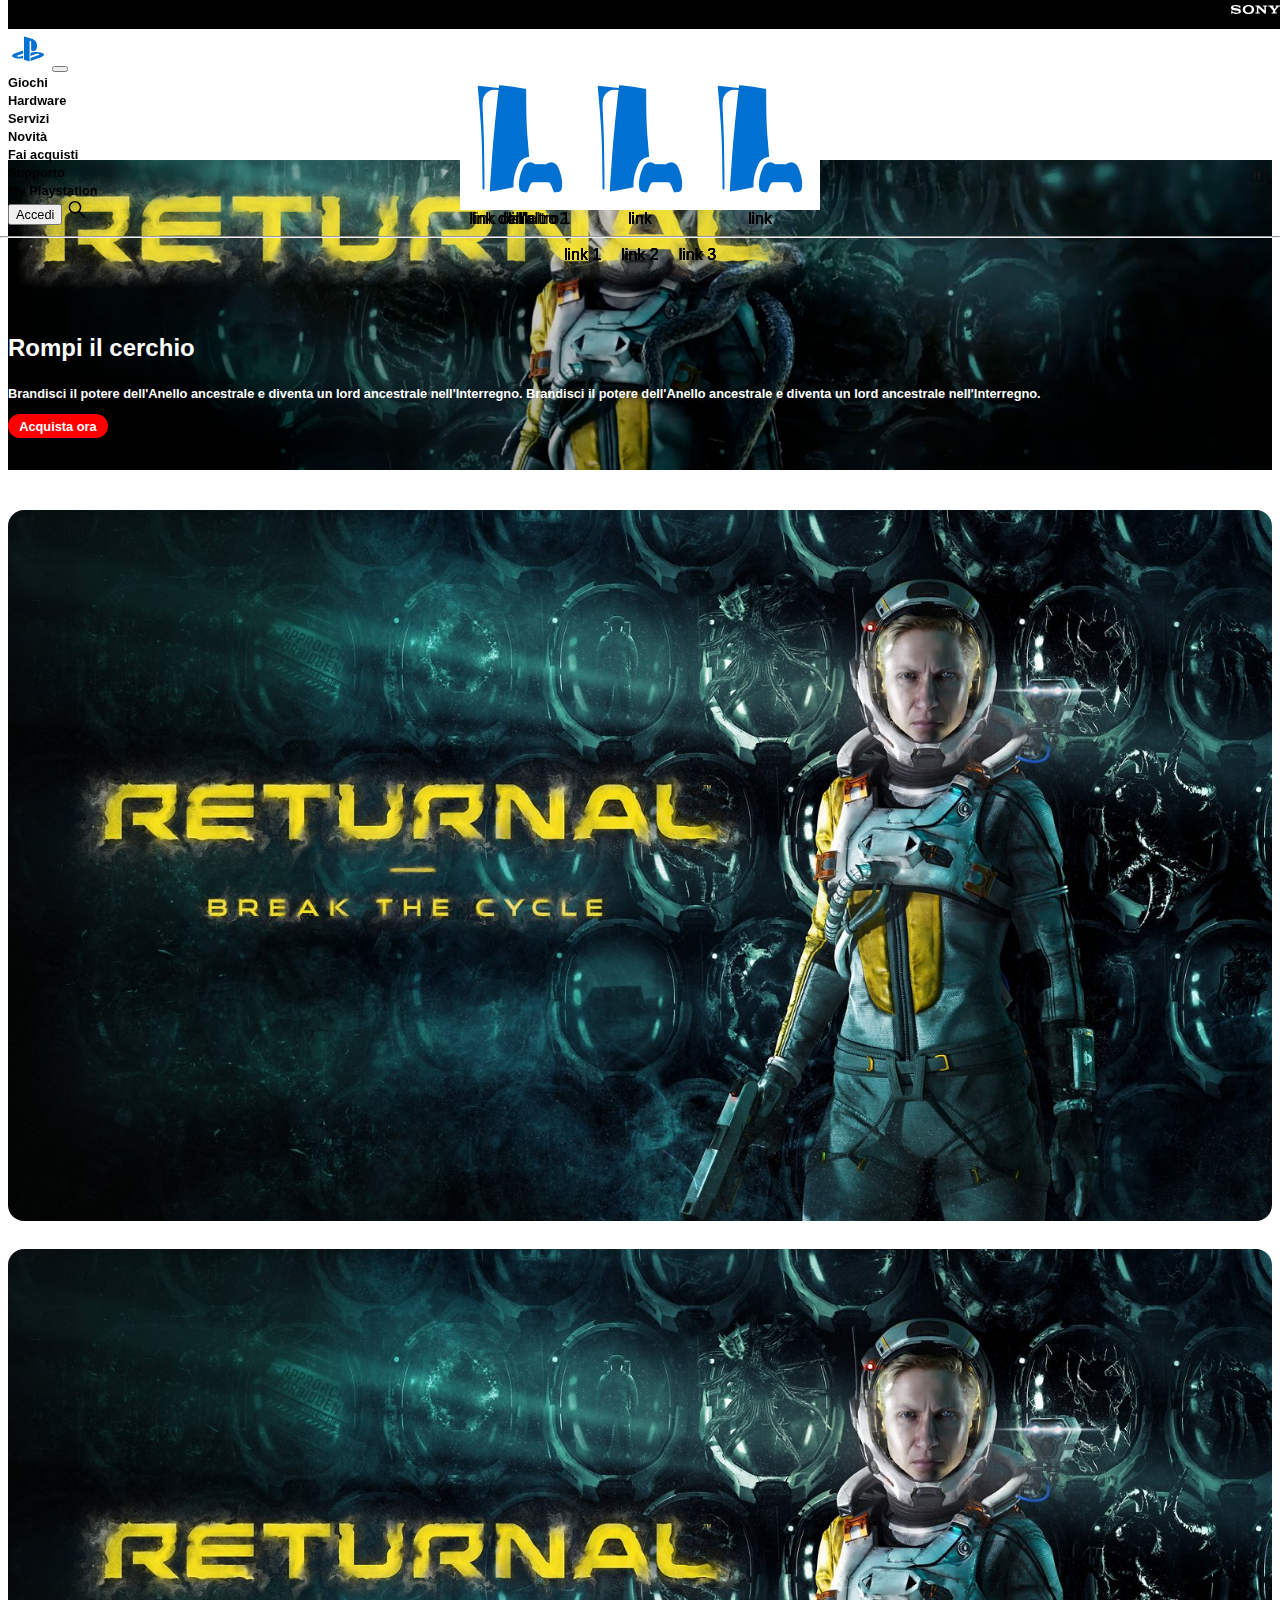
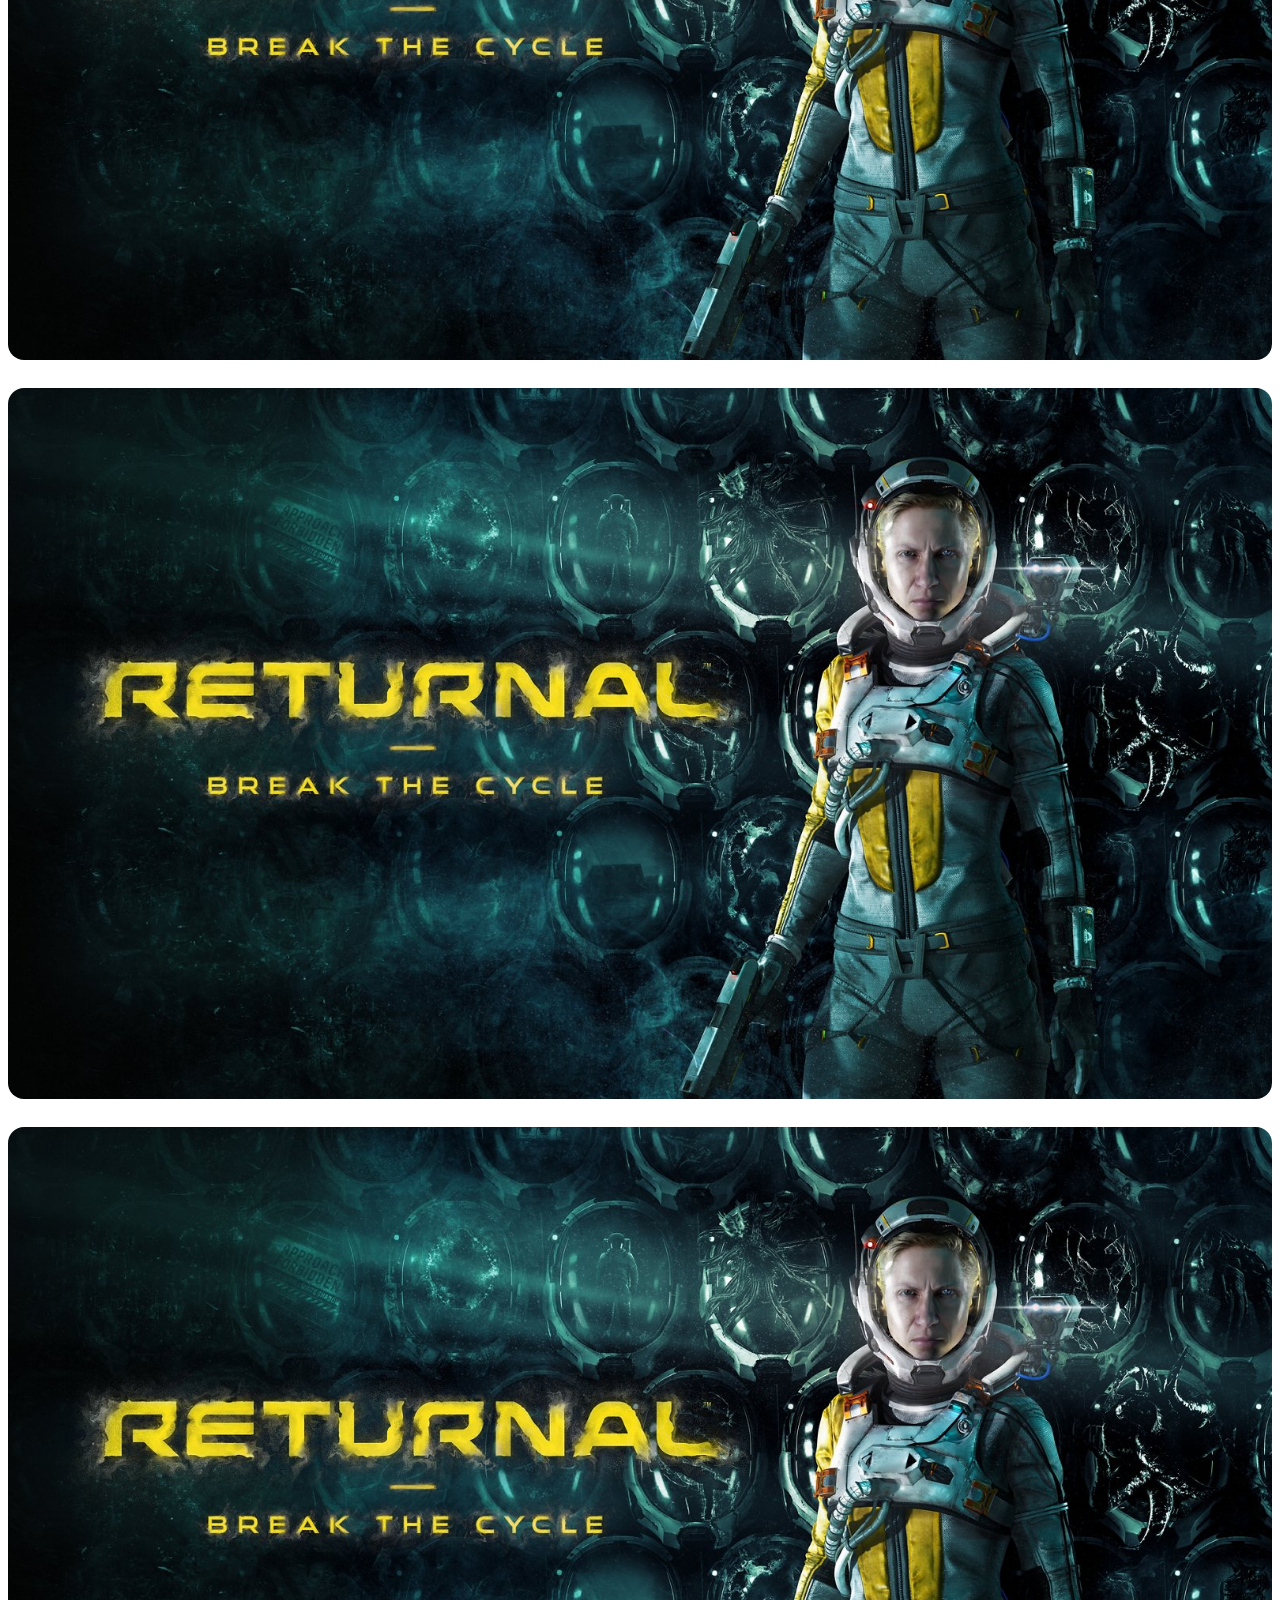
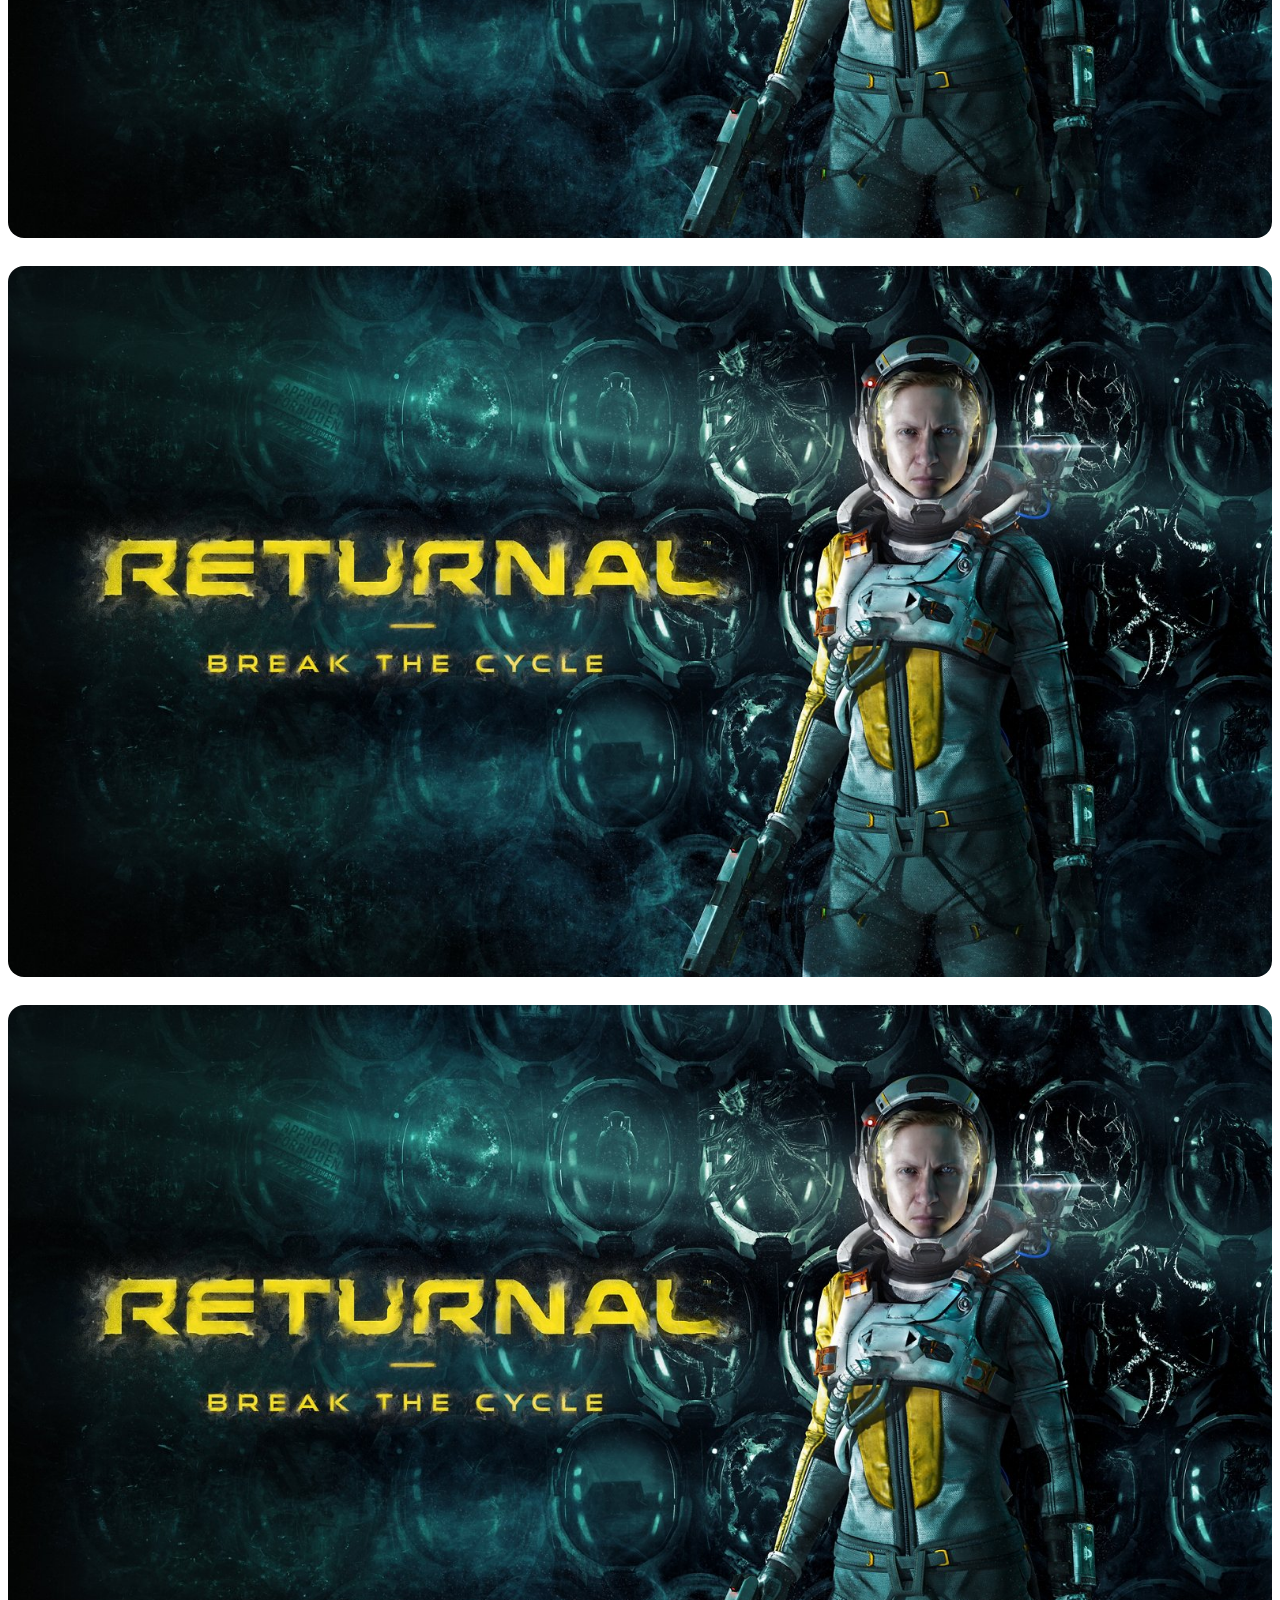
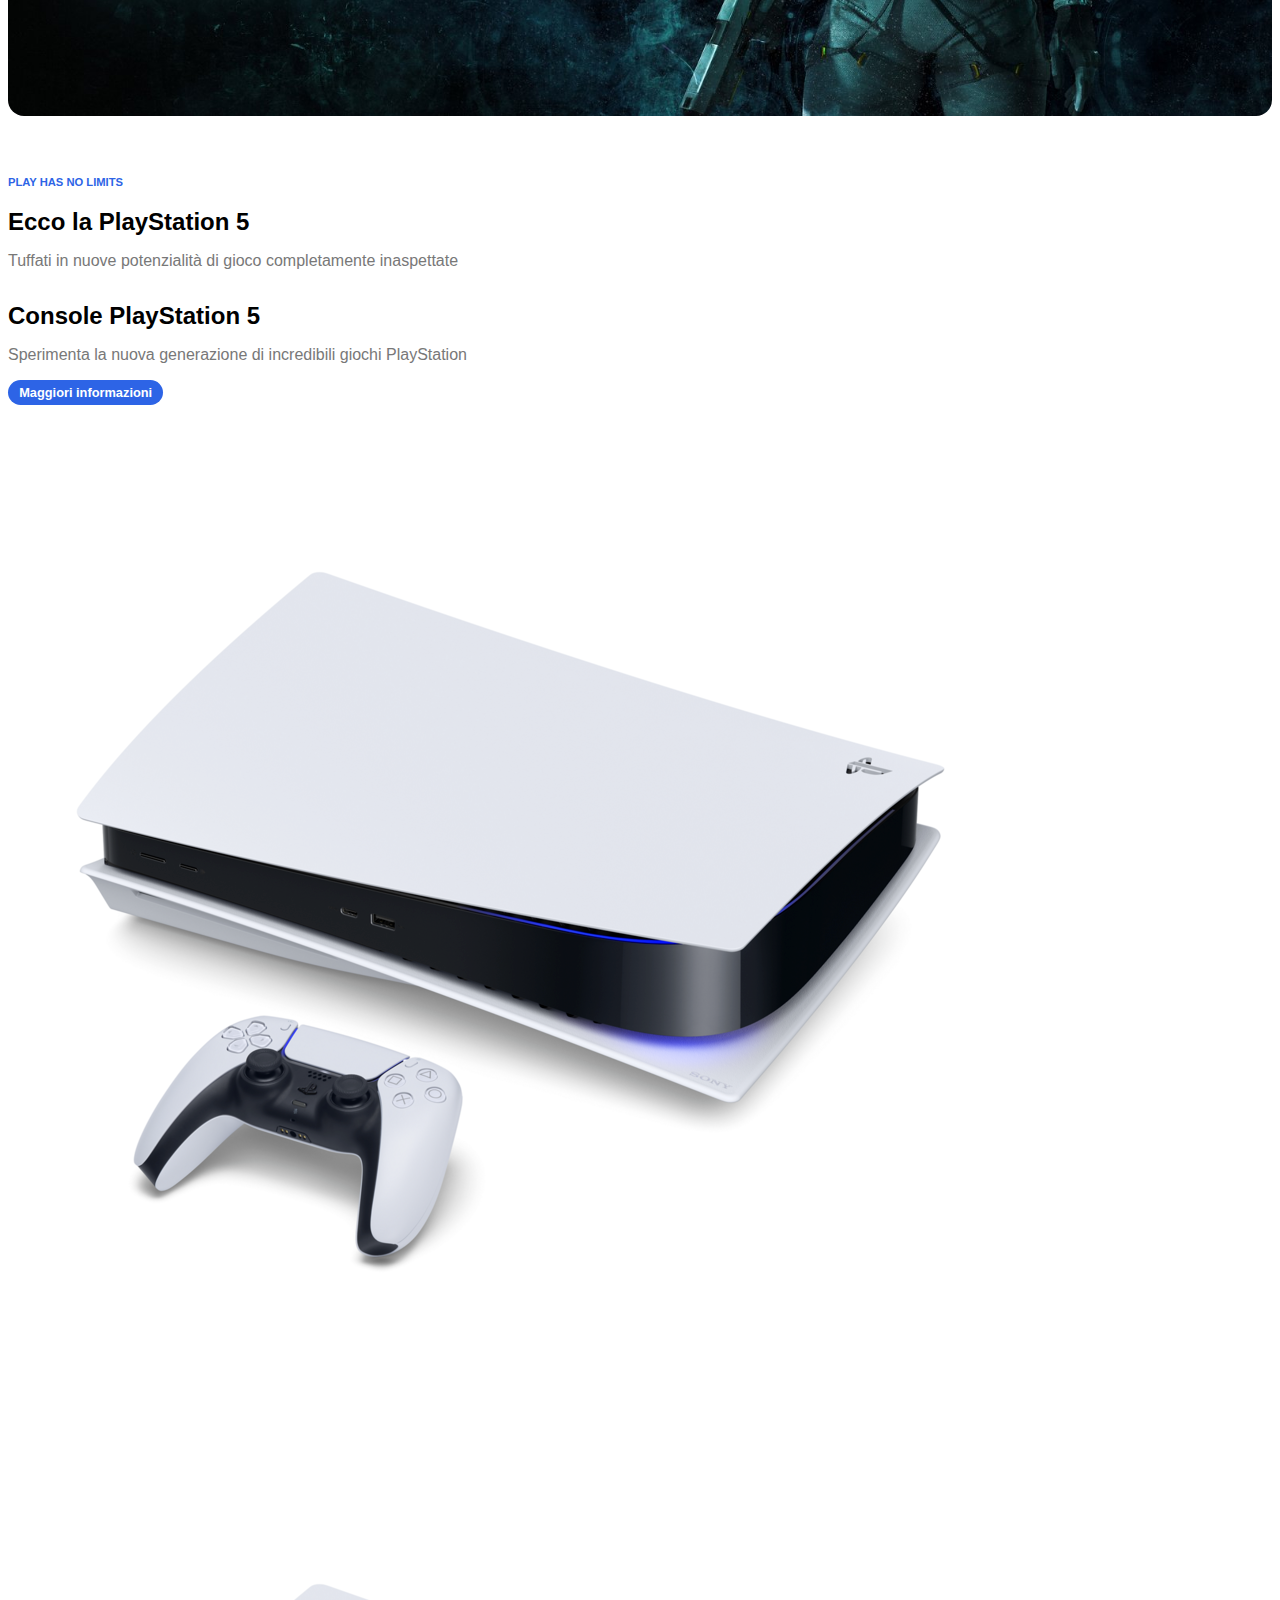
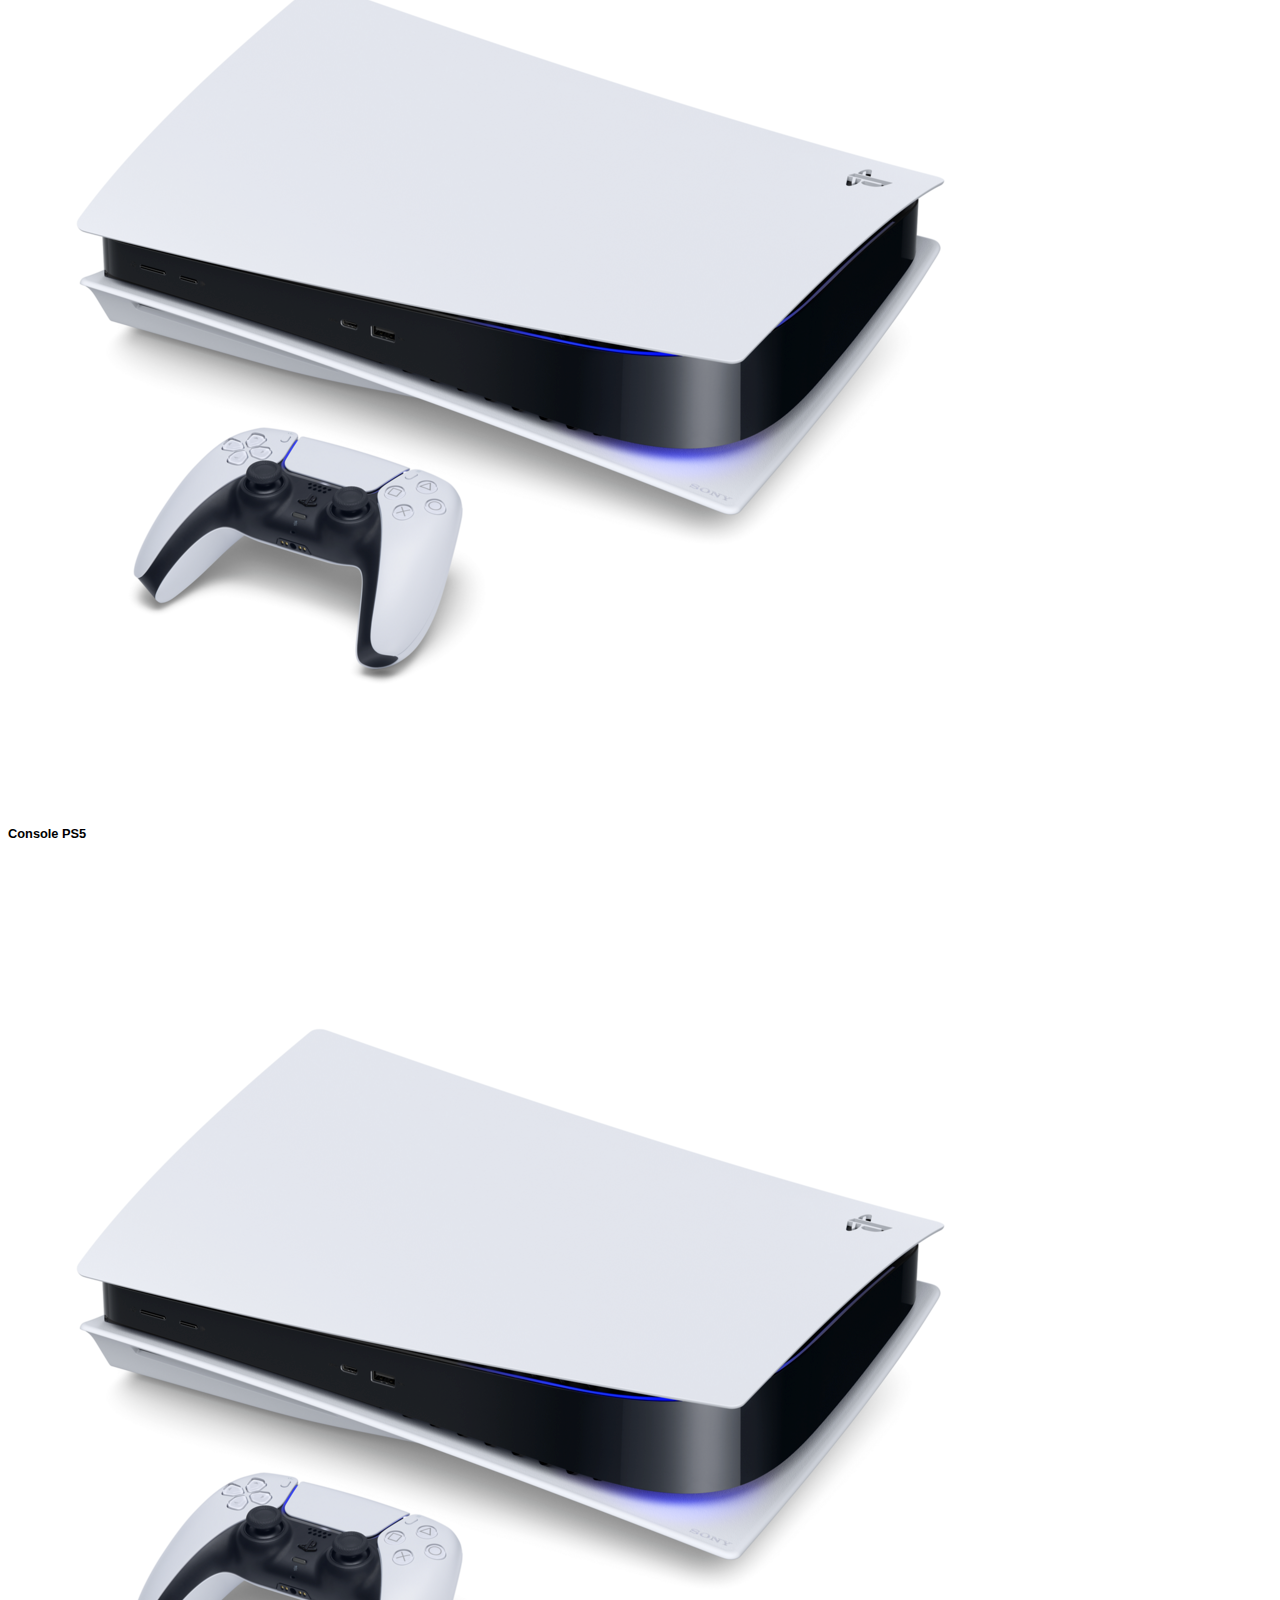
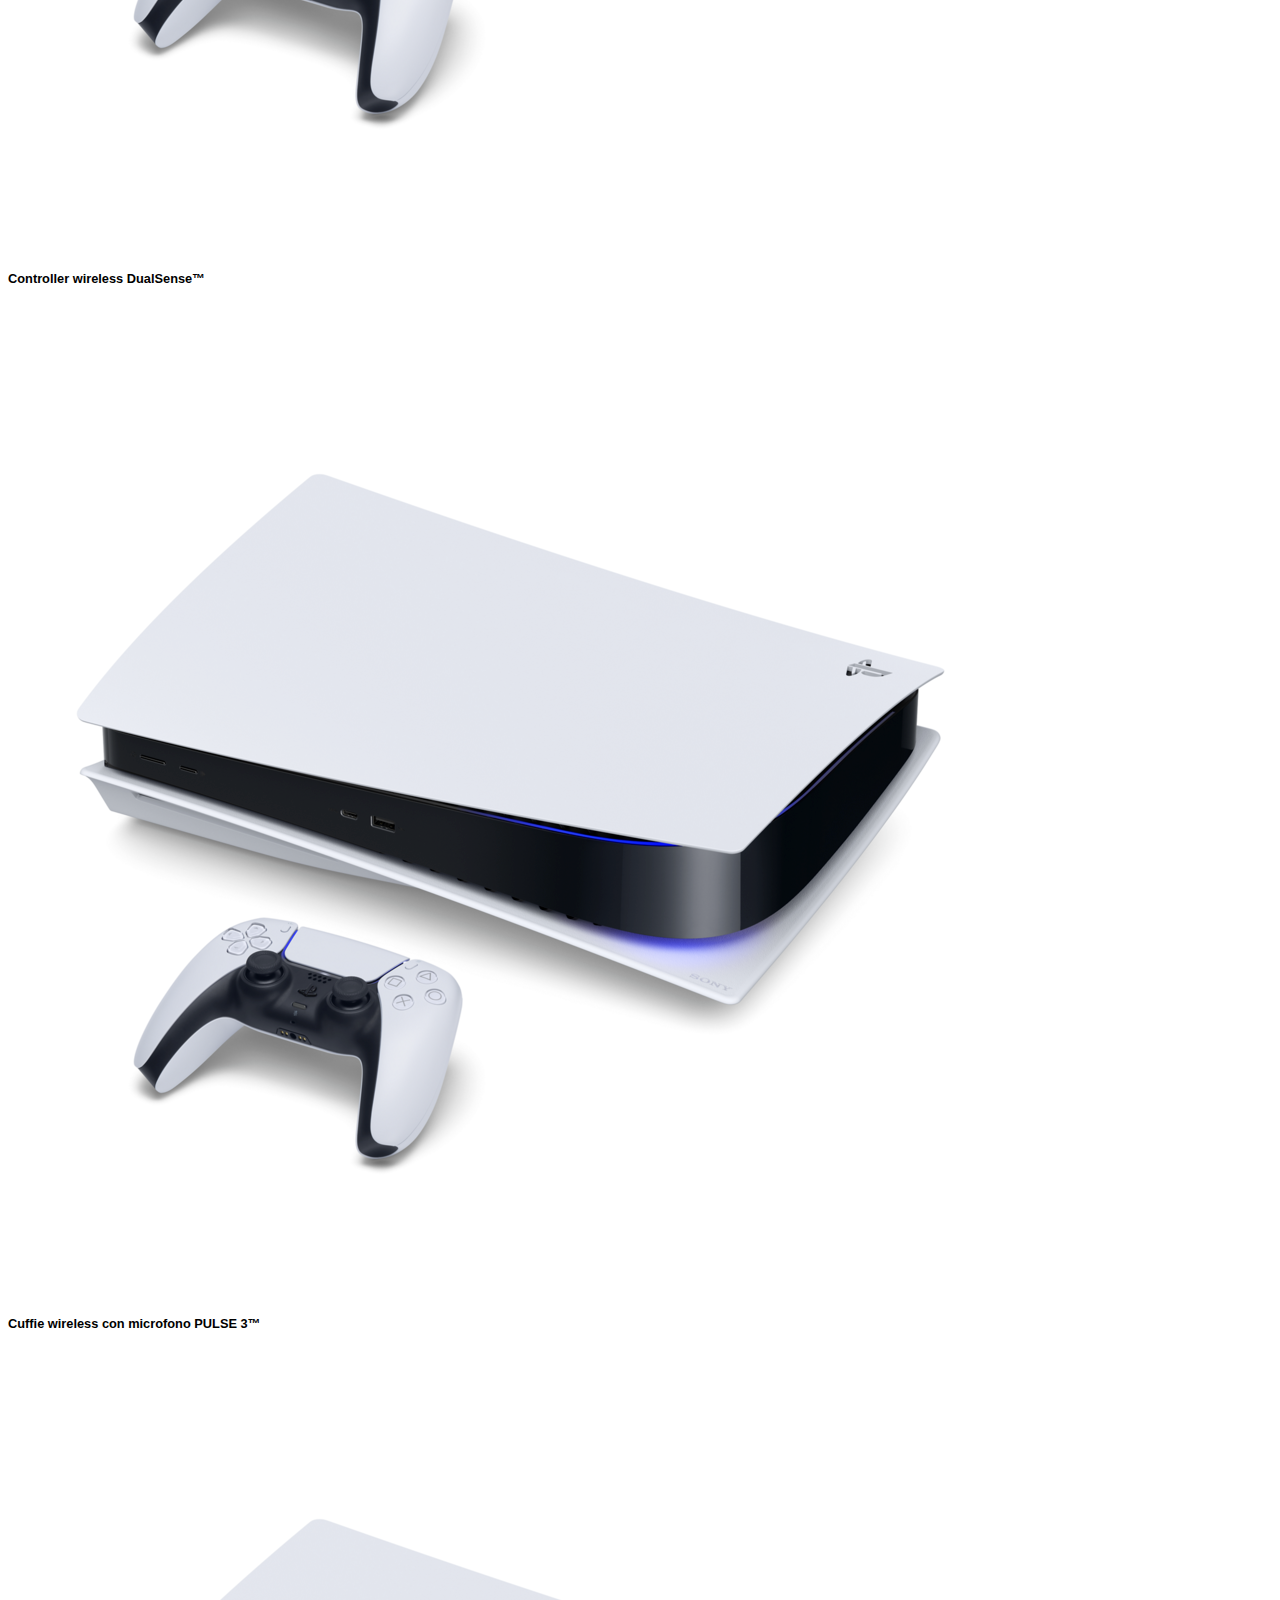
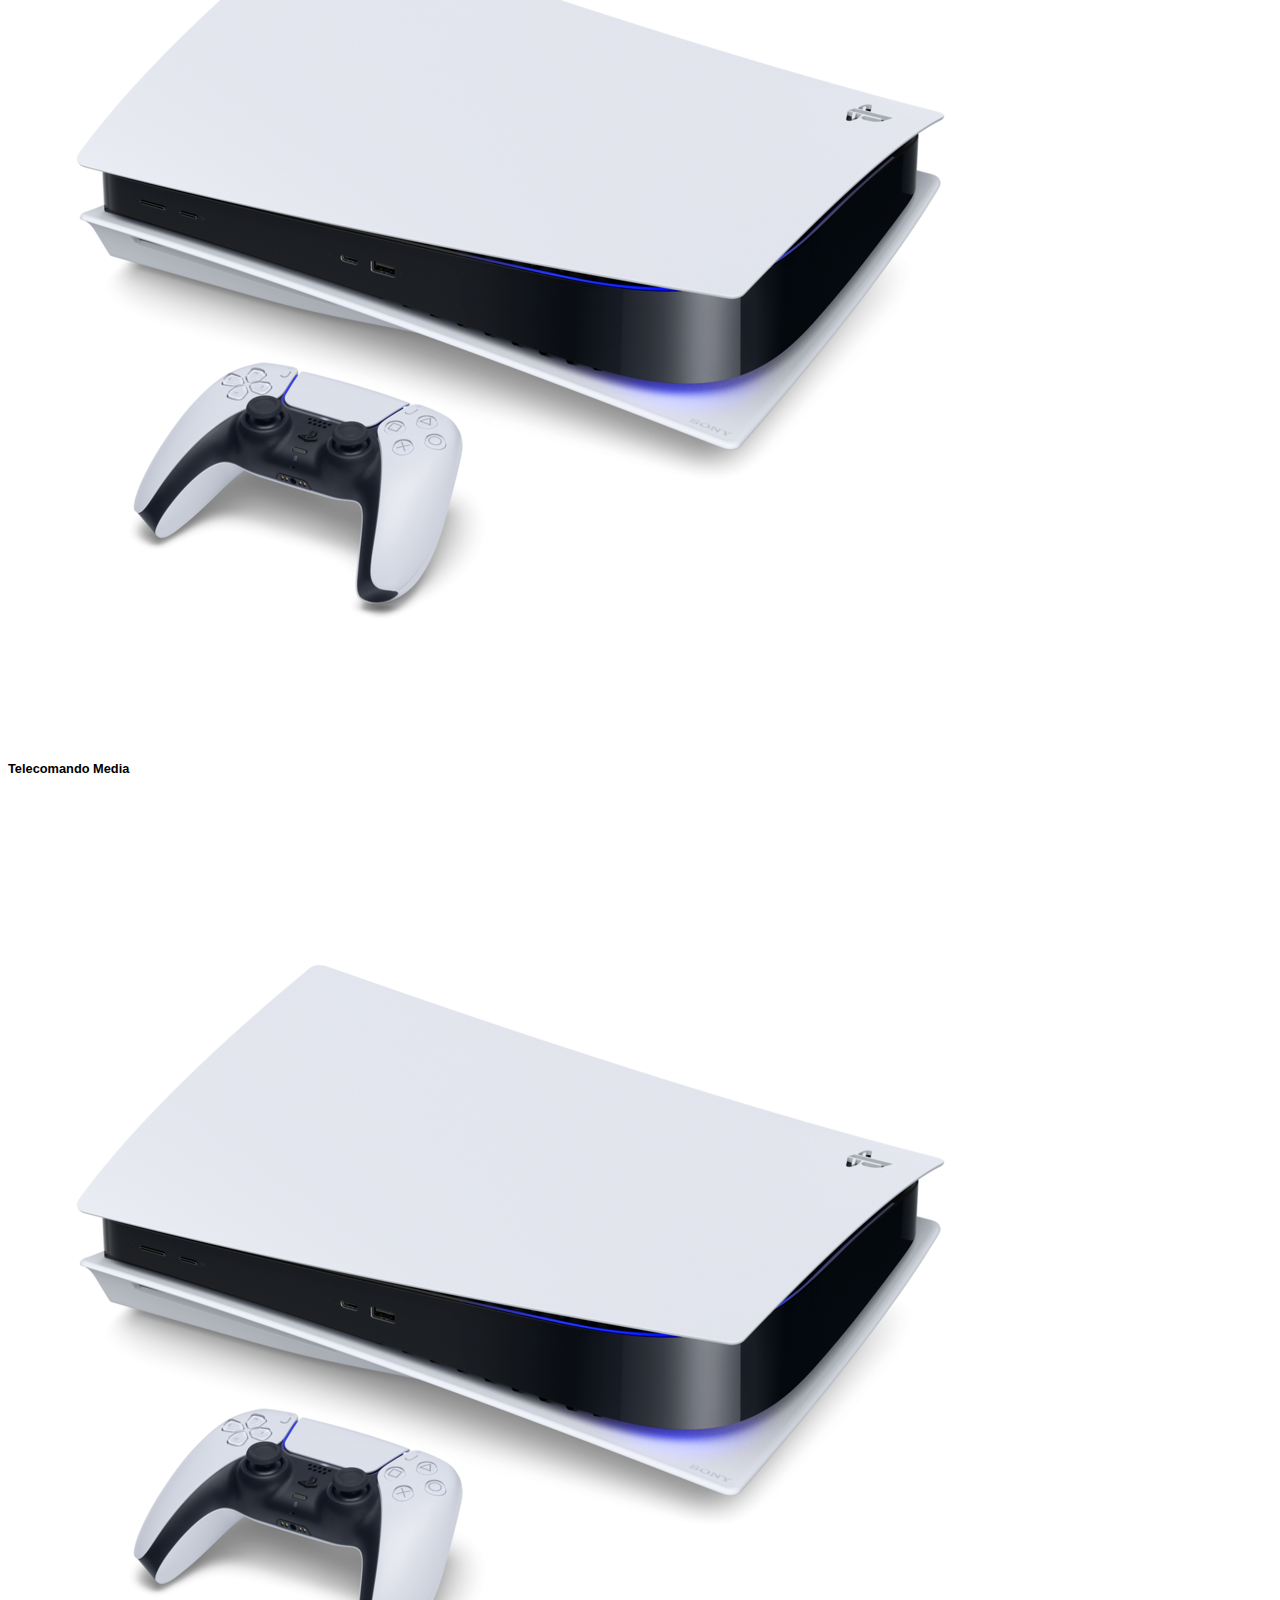
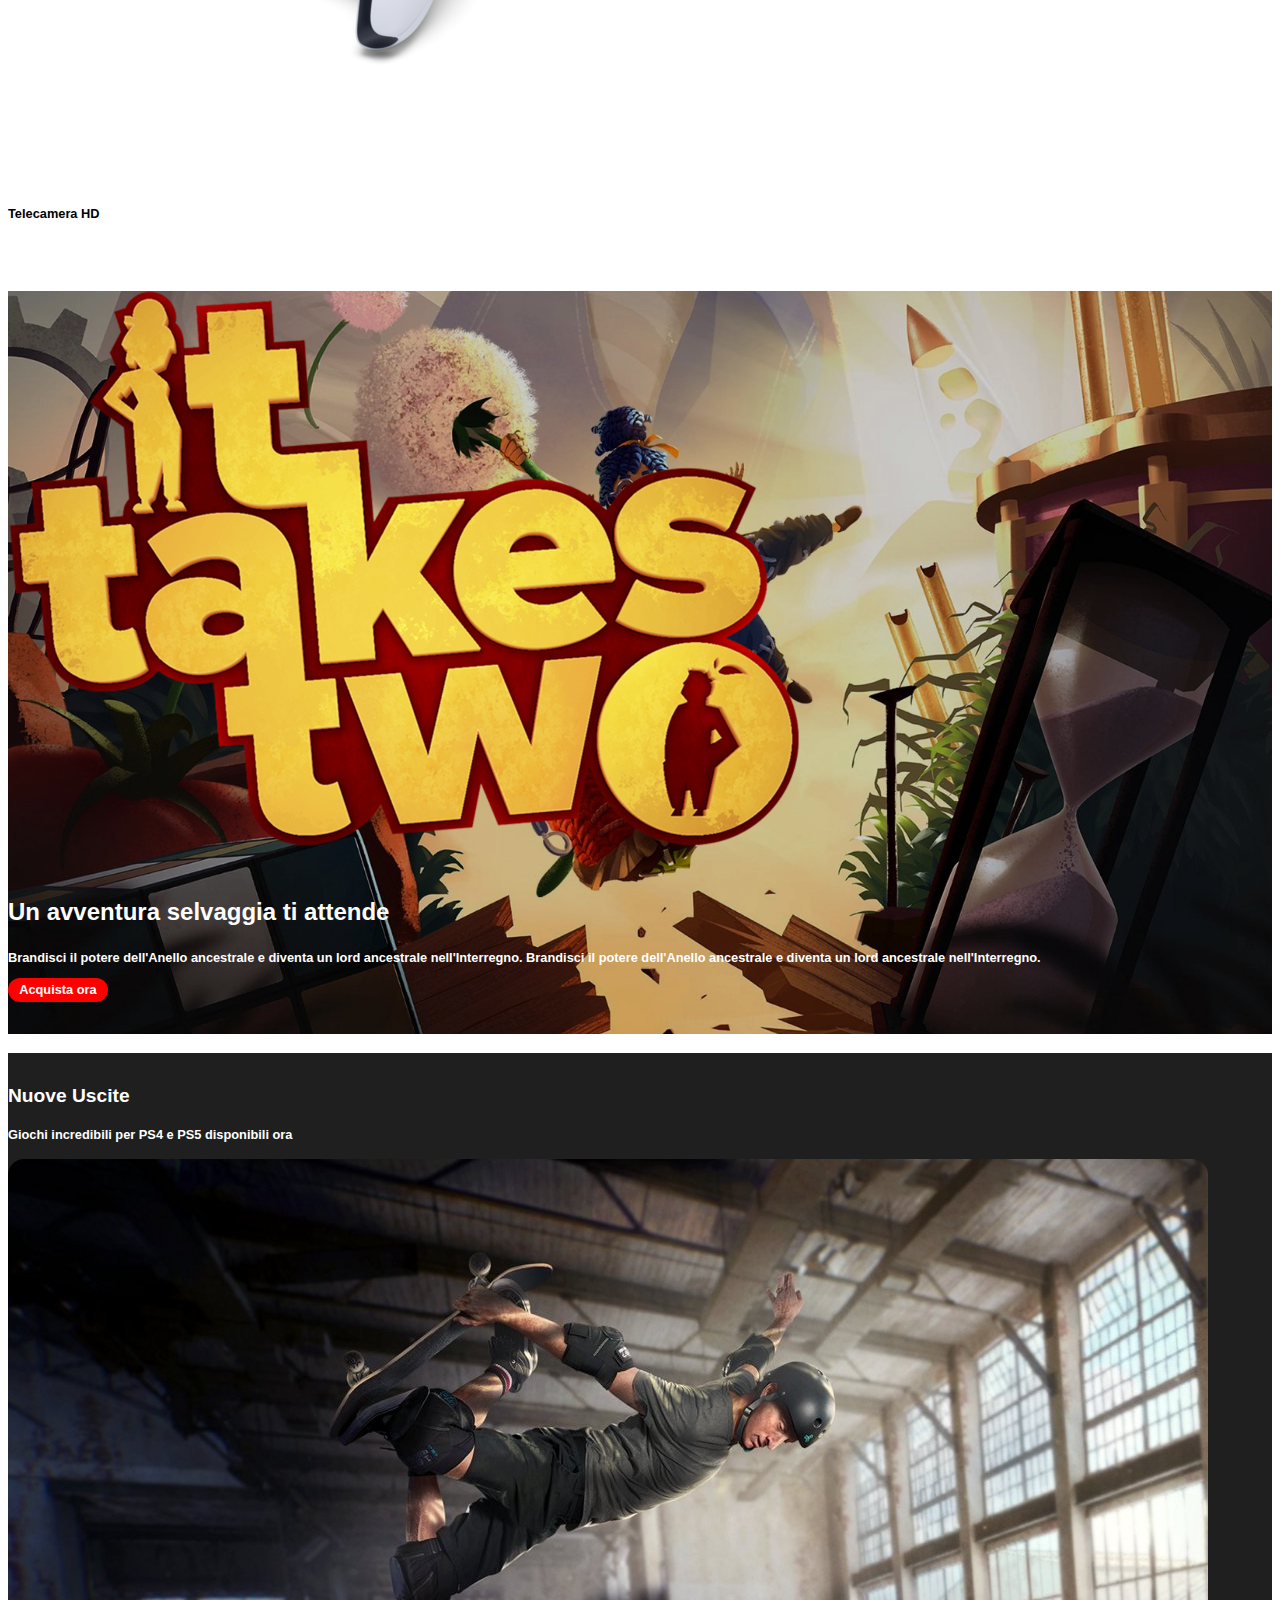
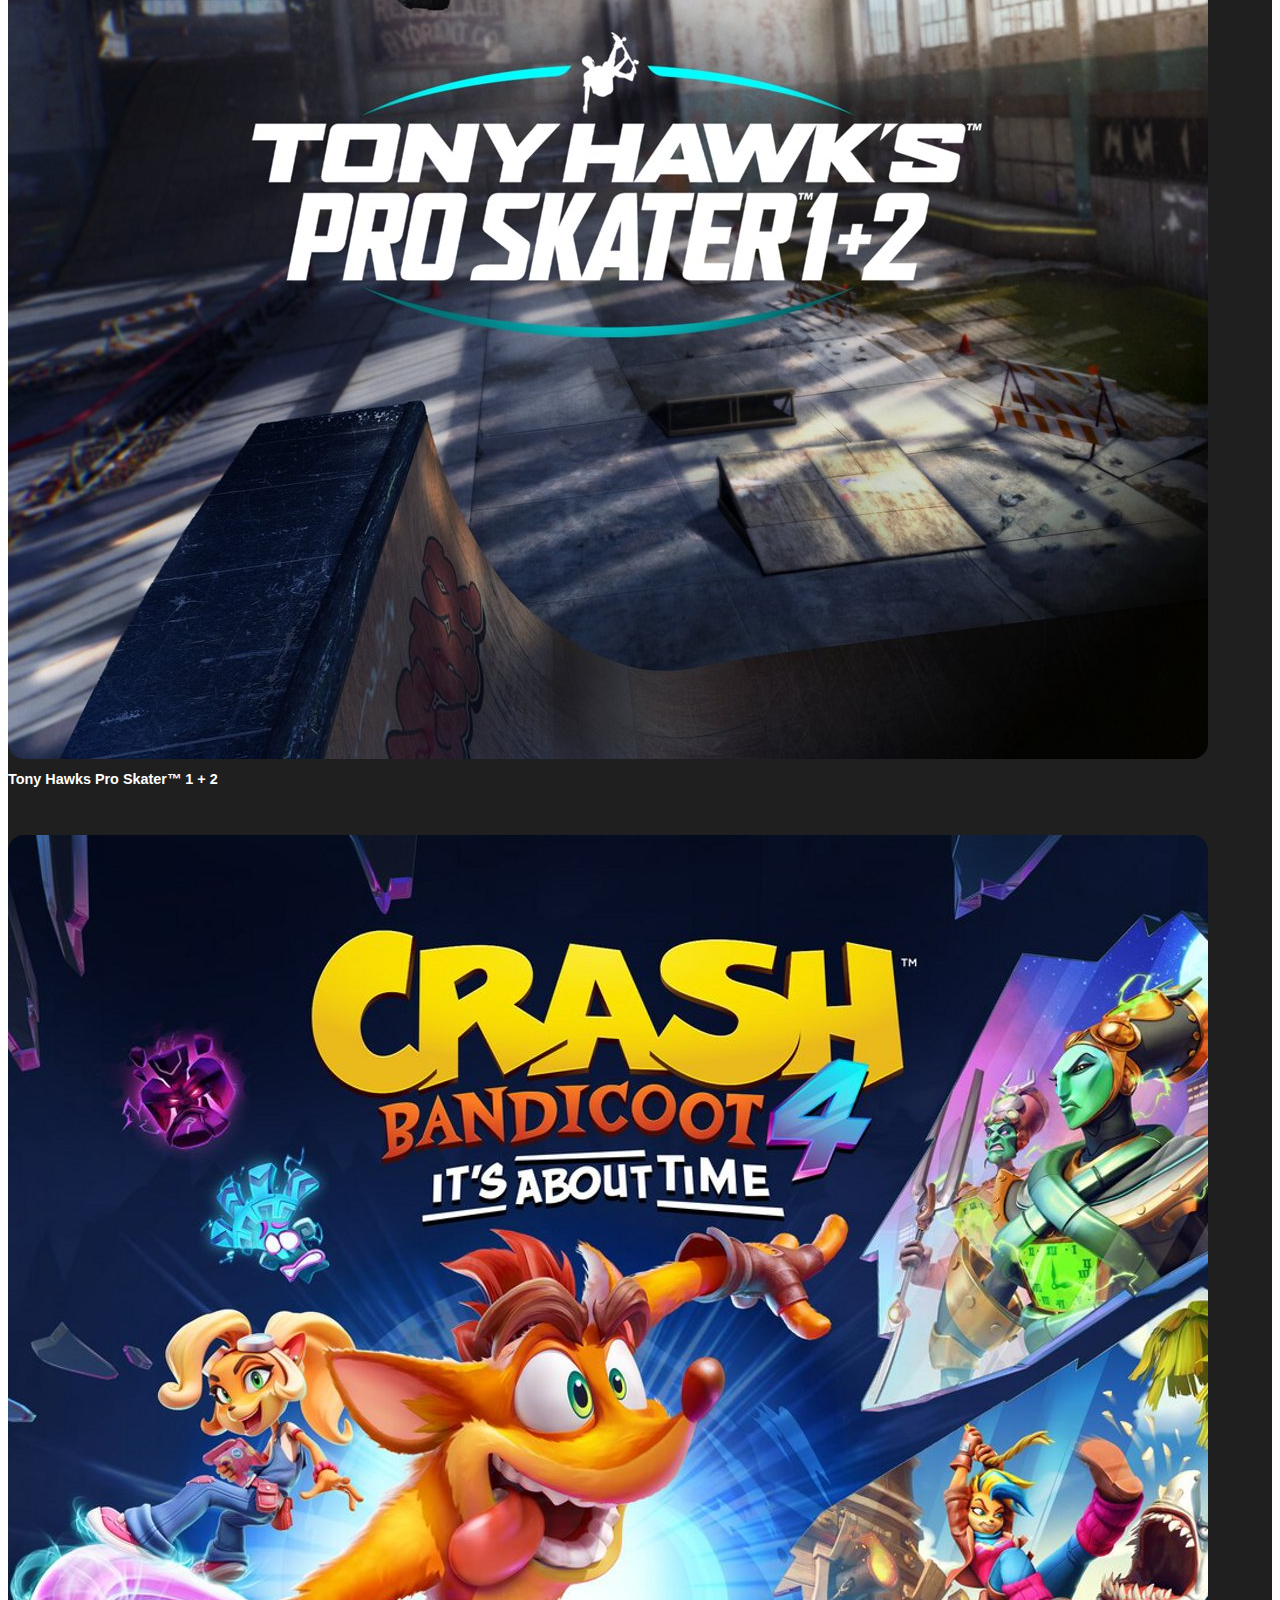
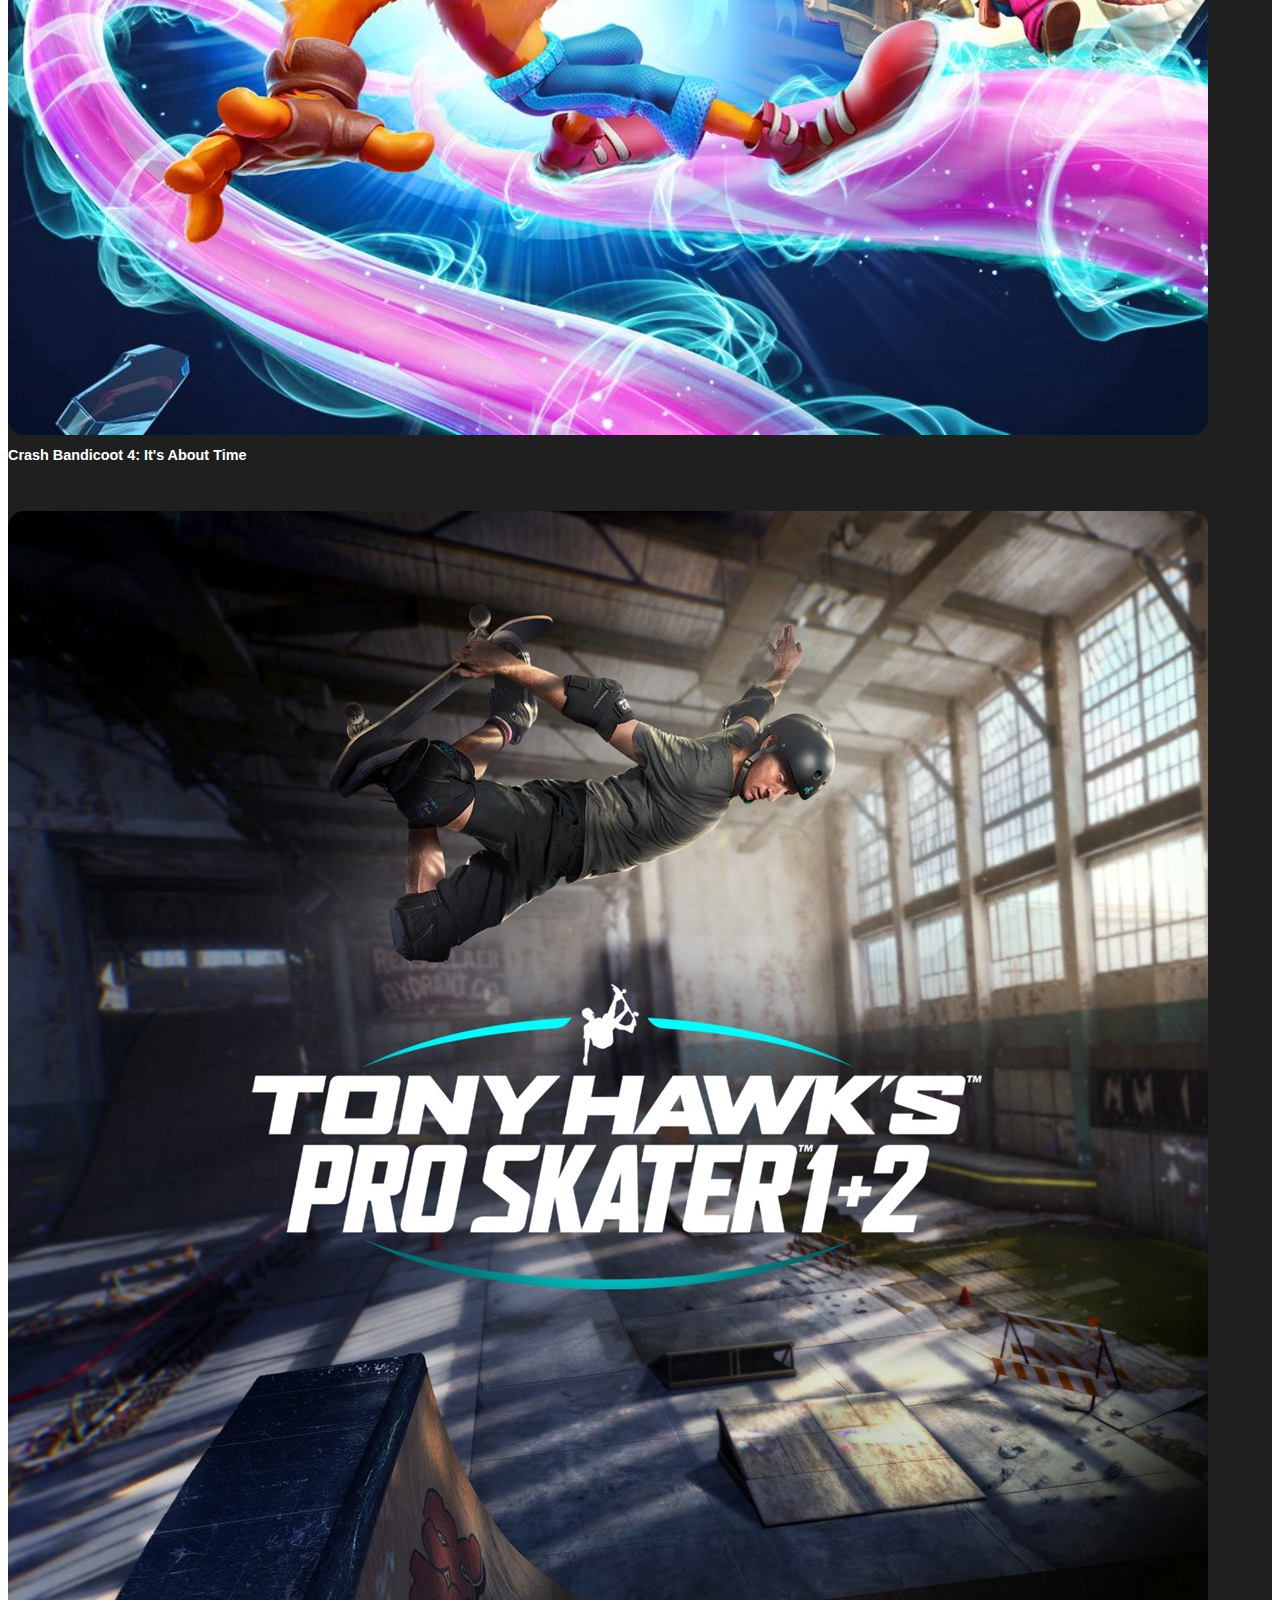
==== commit 2e62c0e0: "amost done" ====
--- a/index.html
+++ b/index.html
@@ -55,7 +55,6 @@
                         <span>link</span>
                     </a>
                   </li>
-
                   <li><hr class="dropdown-divider"></li>
                   <li class="bottom-play-menu">
                       <ul>
@@ -63,11 +62,9 @@
                           <li><a class="dropdown-item" href="#">link 2</a></li>
                           <li><a class="dropdown-item" href="#">link 3</a></li>
                       </ul>
-                      
                   </li>
                 </ul>
               </li>
-
               <li class="nav-item dropdown">
                 <!-- link <nav-item></nav-item> -->
                 <a class="nav-link dropdown-toggle" href="#" id="navbarDropdown" role="button" data-bs-toggle="dropdown" aria-expanded="false">
@@ -89,7 +86,6 @@
                         <span>link</span>
                     </a>
                   </li>
-
                   <li><hr class="dropdown-divider"></li>
                   <li class="bottom-play-menu">
                       <ul>
@@ -97,11 +93,9 @@
                           <li><a class="dropdown-item" href="#">link 2</a></li>
                           <li><a class="dropdown-item" href="#">link 3</a></li>
                       </ul>
-                      
                   </li>
                 </ul>
               </li>
-
               <li class="nav-item dropdown">
                 <!-- link <nav-item></nav-item> -->
                 <a class="nav-link dropdown-toggle" href="#" id="navbarDropdown" role="button" data-bs-toggle="dropdown" aria-expanded="false">
@@ -123,7 +117,6 @@
                         <span>link</span>
                     </a>
                   </li>
-
                   <li><hr class="dropdown-divider"></li>
                   <li class="bottom-play-menu">
                       <ul>
@@ -131,11 +124,9 @@
                           <li><a class="dropdown-item" href="#">link 2</a></li>
                           <li><a class="dropdown-item" href="#">link 3</a></li>
                       </ul>
-                      
                   </li>
                 </ul>
               </li>
-
               <li class="nav-item dropdown">
                 <!-- link <nav-item></nav-item> -->
                 <a class="nav-link dropdown-toggle" href="#" id="navbarDropdown" role="button" data-bs-toggle="dropdown" aria-expanded="false">
@@ -157,7 +148,6 @@
                         <span>link</span>
                     </a>
                   </li>
-
                   <li><hr class="dropdown-divider"></li>
                   <li class="bottom-play-menu">
                       <ul>
@@ -165,11 +155,9 @@
                           <li><a class="dropdown-item" href="#">link 2</a></li>
                           <li><a class="dropdown-item" href="#">link 3</a></li>
                       </ul>
-                      
                   </li>
                 </ul>
               </li>
-
               <li class="nav-item dropdown">
                 <!-- link <nav-item></nav-item> -->
                 <a class="nav-link dropdown-toggle" href="#" id="navbarDropdown" role="button" data-bs-toggle="dropdown" aria-expanded="false">
@@ -617,7 +605,7 @@
         </section>
         <!-- playstation plus  -->
         <section id="playstation_plus">
-            <div class="playstation_plus_container">
+            <div class="playstation_plus_now_container">
                 <div class="container">
                     <div class="row row-cols-1 row-cols-md-2 d-flex align-items-center">
                         <!-- inizio col  -->
@@ -675,7 +663,7 @@
          </section>
           <!-- playstation now  -->
           <section id="playstation_now">
-            <div class="playstation_plus_container">
+            <div class="playstation_plus_now_container">
                 <div class="container">
                     <div class="row row-cols-1 row-cols-md-2 d-flex align-items-center">
                         <!-- inizio col  -->
--- a/css/style.css
+++ b/css/style.css
@@ -185,10 +185,10 @@
   }
 
   .ms_jumbotron_container{
-      background-image: url(../img/returnal-listing-thumb-01-ps5.jpg);
+      background-image: url(../img/jumbo-bg.png);
       background-size: cover;
       background-repeat: no-repeat;
-      background-position-x: 90%;
+      background-position-x: 50%;
       margin-bottom: 1rem;
       position: relative;
       z-index: 0;
@@ -245,6 +245,7 @@
  .console_reveal_container .reusable_card h3{
      text-transform: uppercase;
      font-size: 0.7rem;
+     font-weight: 600;
      color:  #2d64e6;
      margin-top: 2.5rem;
  }
@@ -263,7 +264,13 @@
 
  .console_pictures_container .col_container{
      margin-top: 0.5rem;
- }
+     transition: 0.5s;
+ }
+
+ .console_pictures_container .col_container img:hover {
+    transform: translate(0, -10px);
+  }
+
 
  .console_pictures_container .col_container h5{
      display: none;
@@ -331,8 +338,7 @@
 }
 
 .console_explore_container .reusable_card h2{
-    margin-top: 2.5rem;
-    font-size: 1.3rem;
+    margin-top: 3rem;
 }
 
 .console_explore_container .reusable_card p{
@@ -346,29 +352,29 @@
     padding-bottom: 0;
 }
 
-.playstation_plus_container .img_container{
+.playstation_plus_now_container .img_container{
     width: 60%;
     margin-top: 2rem;
     margin-bottom: 2rem;
 }
 
-.playstation_plus_container h3{
+.playstation_plus_now_container h3{
     font-size: 0.9rem;
     margin-bottom: 1.5rem;
 }
 
-.playstation_plus_container .pp_img_container{
+.playstation_plus_now_container .pp_img_container{
     display: none;
 }
 
-.playstation_plus_container .ms_btn{
+.playstation_plus_now_container .ms_btn{
     margin-bottom: 2rem;
 }
 
 /* new promos  */
 
 .new_promos_container h2{
-    margin-top: 2rem;
+    margin-top: 3rem;
 }
 
 .new_promos_container .img_container{
@@ -522,21 +528,21 @@
     /* playstation plus md  */
 
 
-    .playstation_plus_container .pp_img_container{
+    .playstation_plus_now_container .pp_img_container{
         display: block;
     }
 
-    .playstation_plus_container .img_container{
+    .playstation_plus_now_container .img_container{
         margin-top: 0rem;
         margin-bottom: 1rem;
     }
 
-    .playstation_plus_container h3{
+    .playstation_plus_now_container h3{
         margin-bottom: 1rem;
     }
 
 
-    .playstation_plus_container .ms_btn{
+    .playstation_plus_now_container .ms_btn{
         margin-bottom: 0rem;
     }
 
